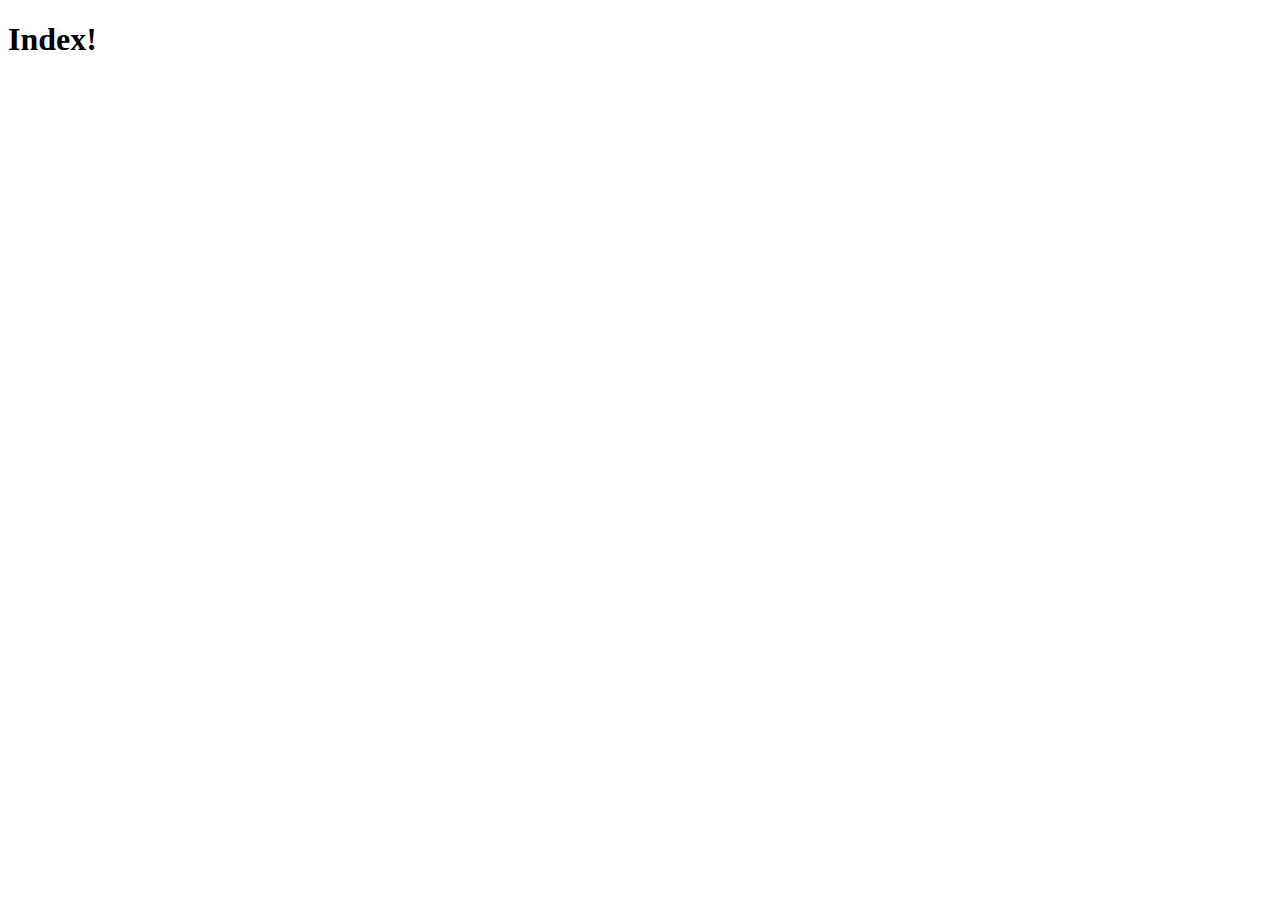
==== index.html @ 5941276c "first commit" ====
<!DOCTYPE html>
<html lang="en">
<head>
    <meta charset="UTF-8">
    <meta http-equiv="X-UA-Compatible" content="IE=edge">
    <meta name="viewport" content="width=device-width, initial-scale=1.0">
    <title>Index</title>
</head>
<body>
    <h1>Index!</h1>
</body>
</html>
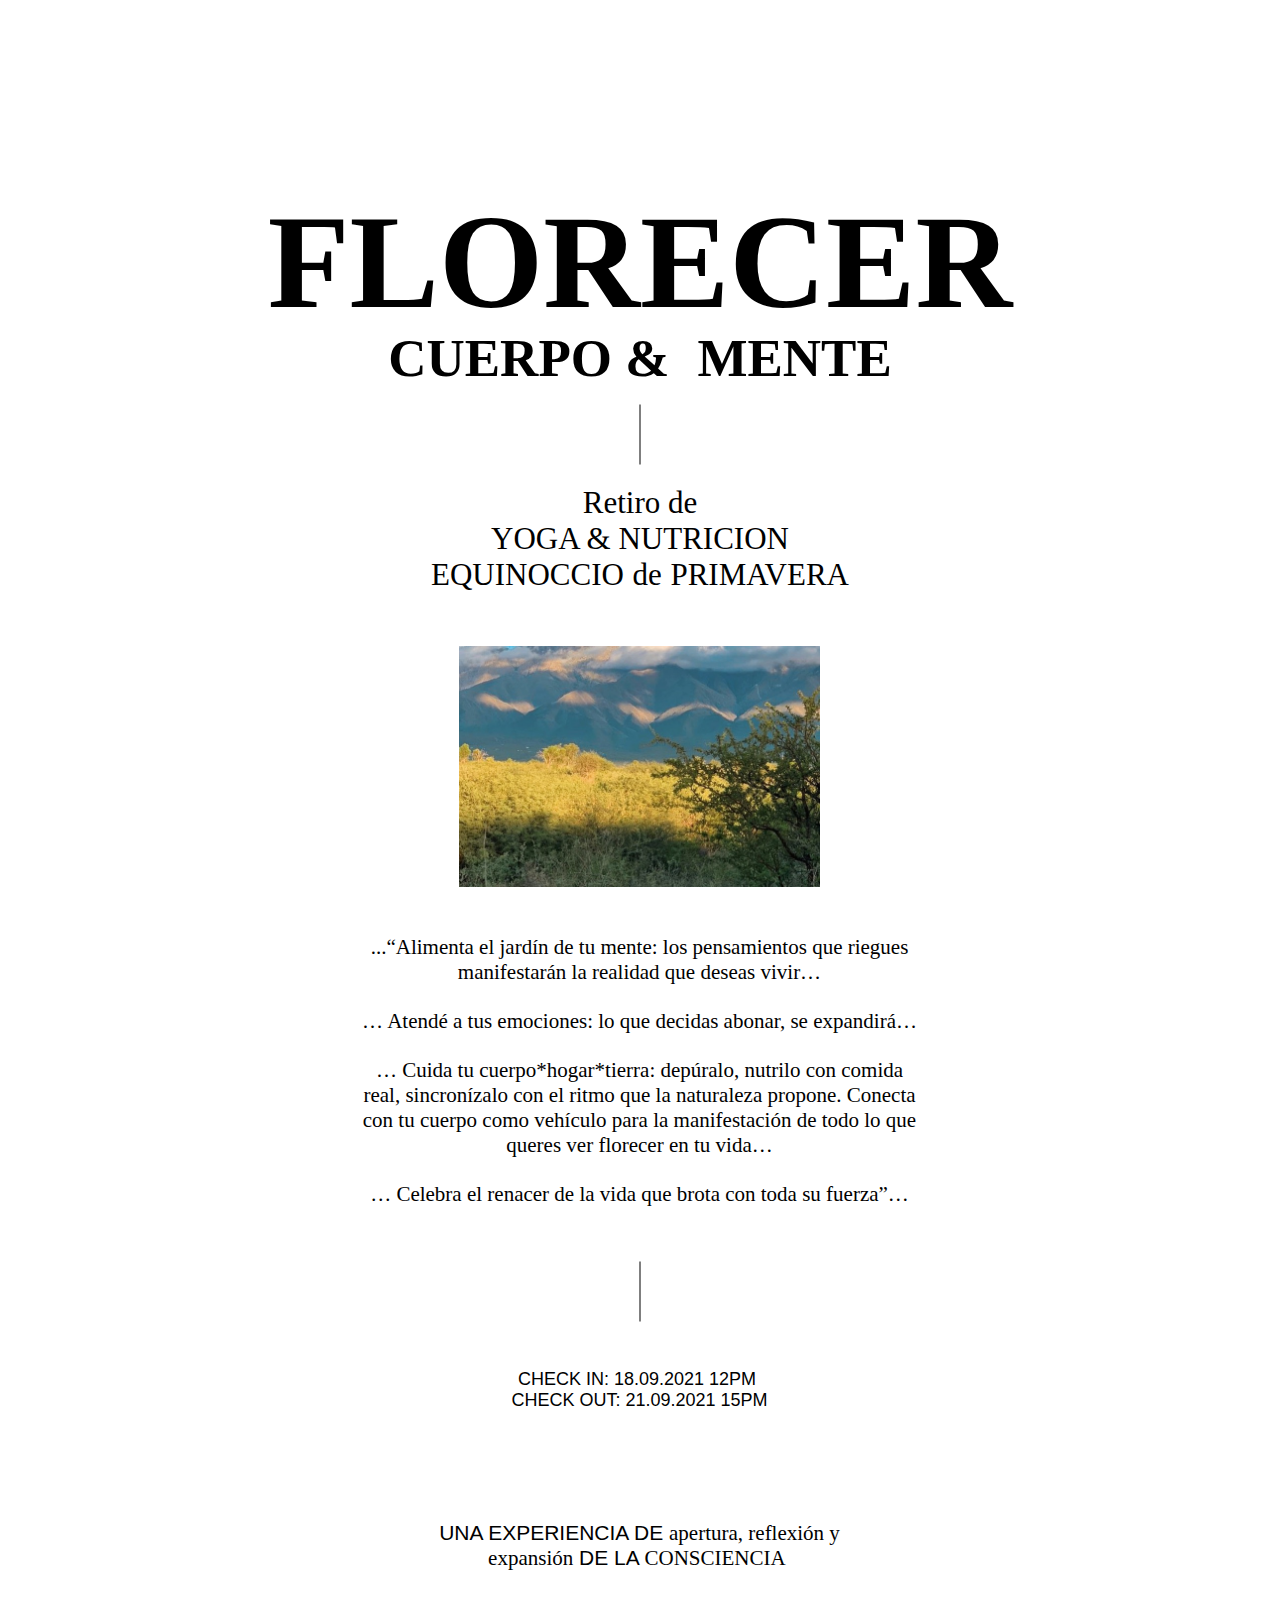
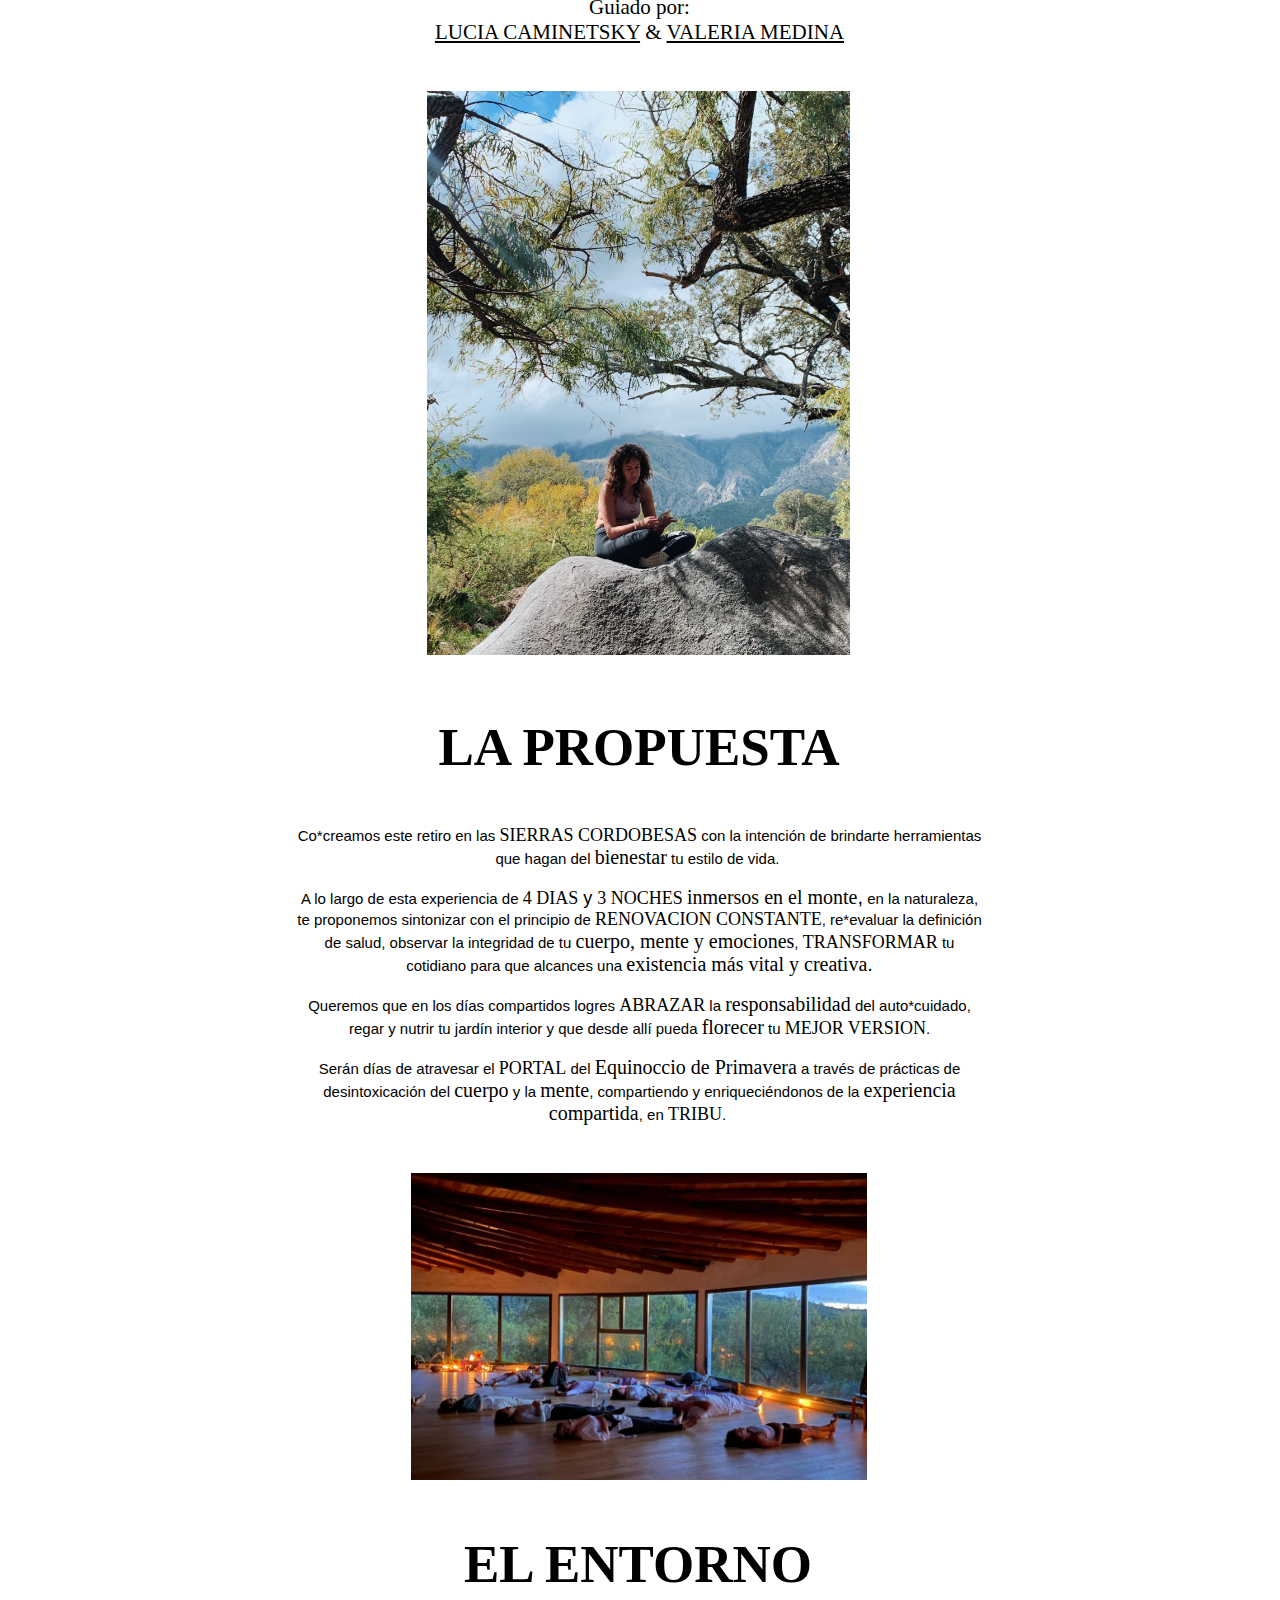
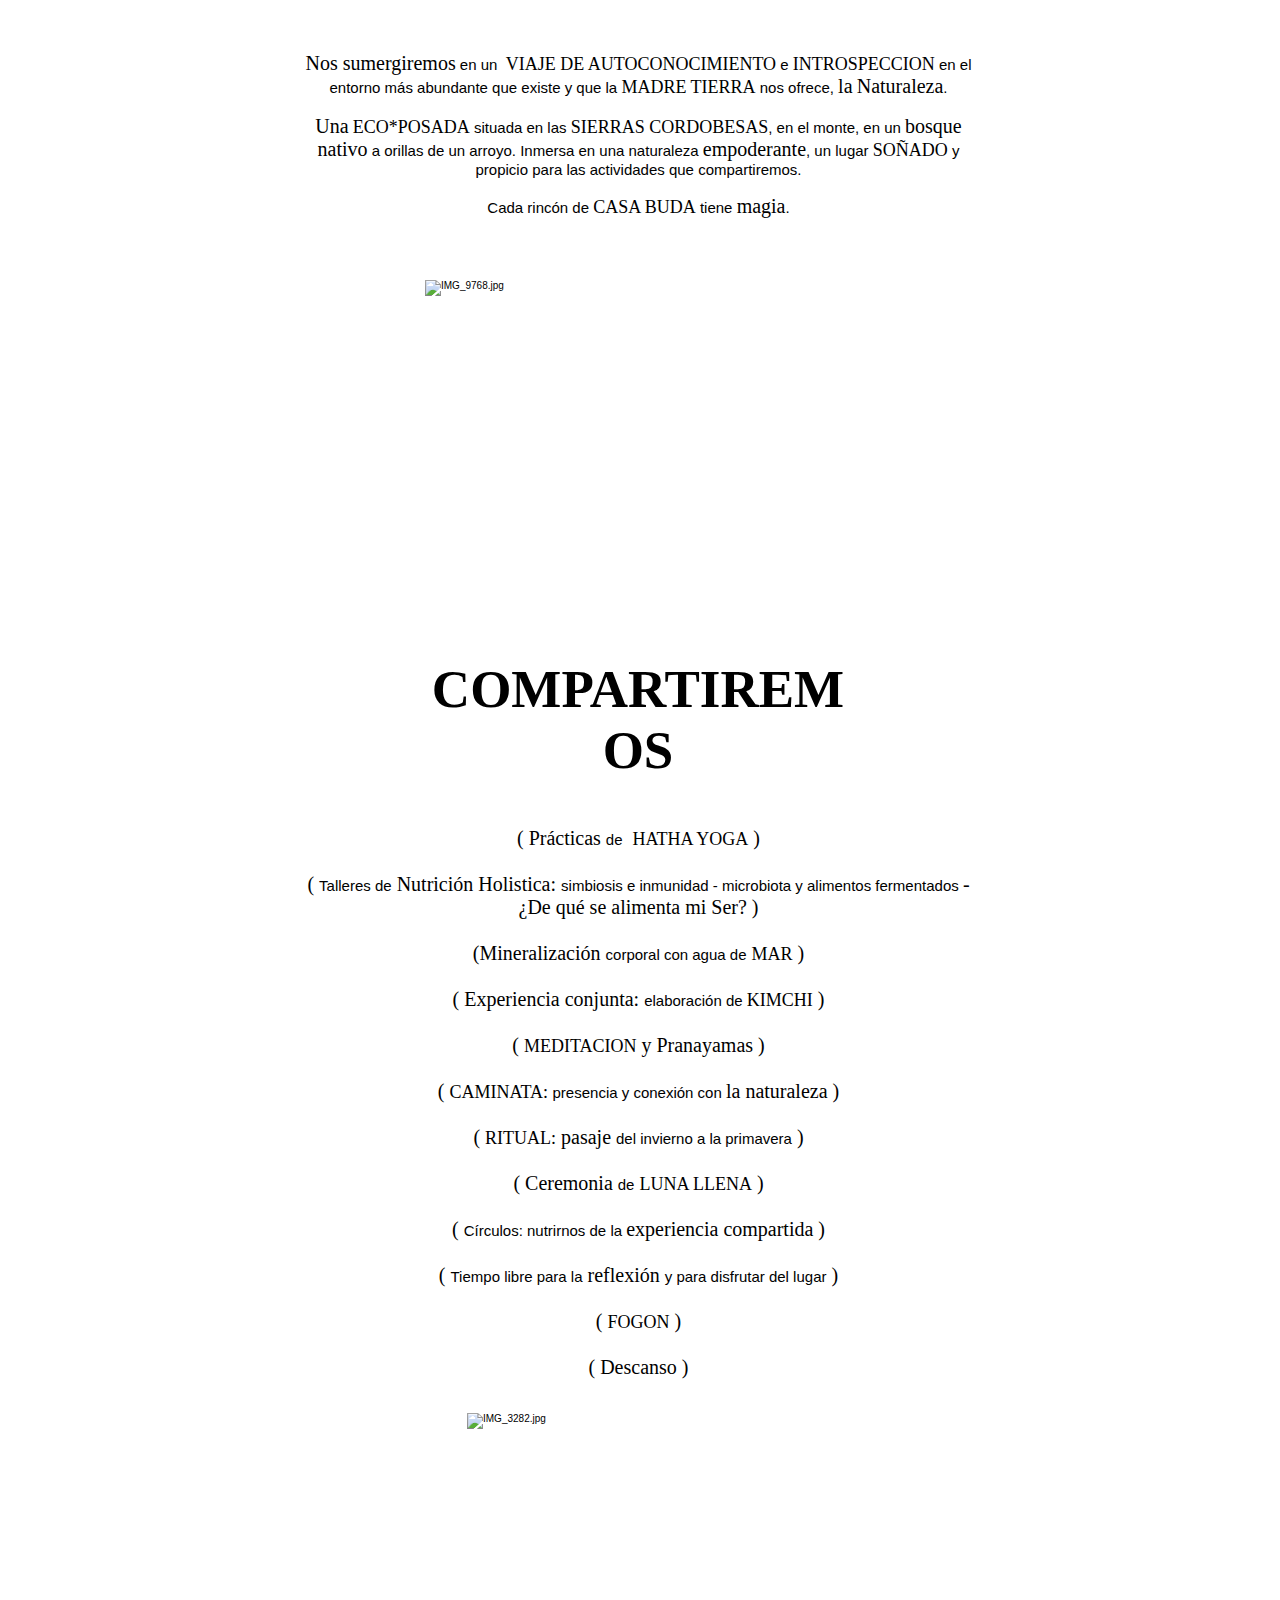
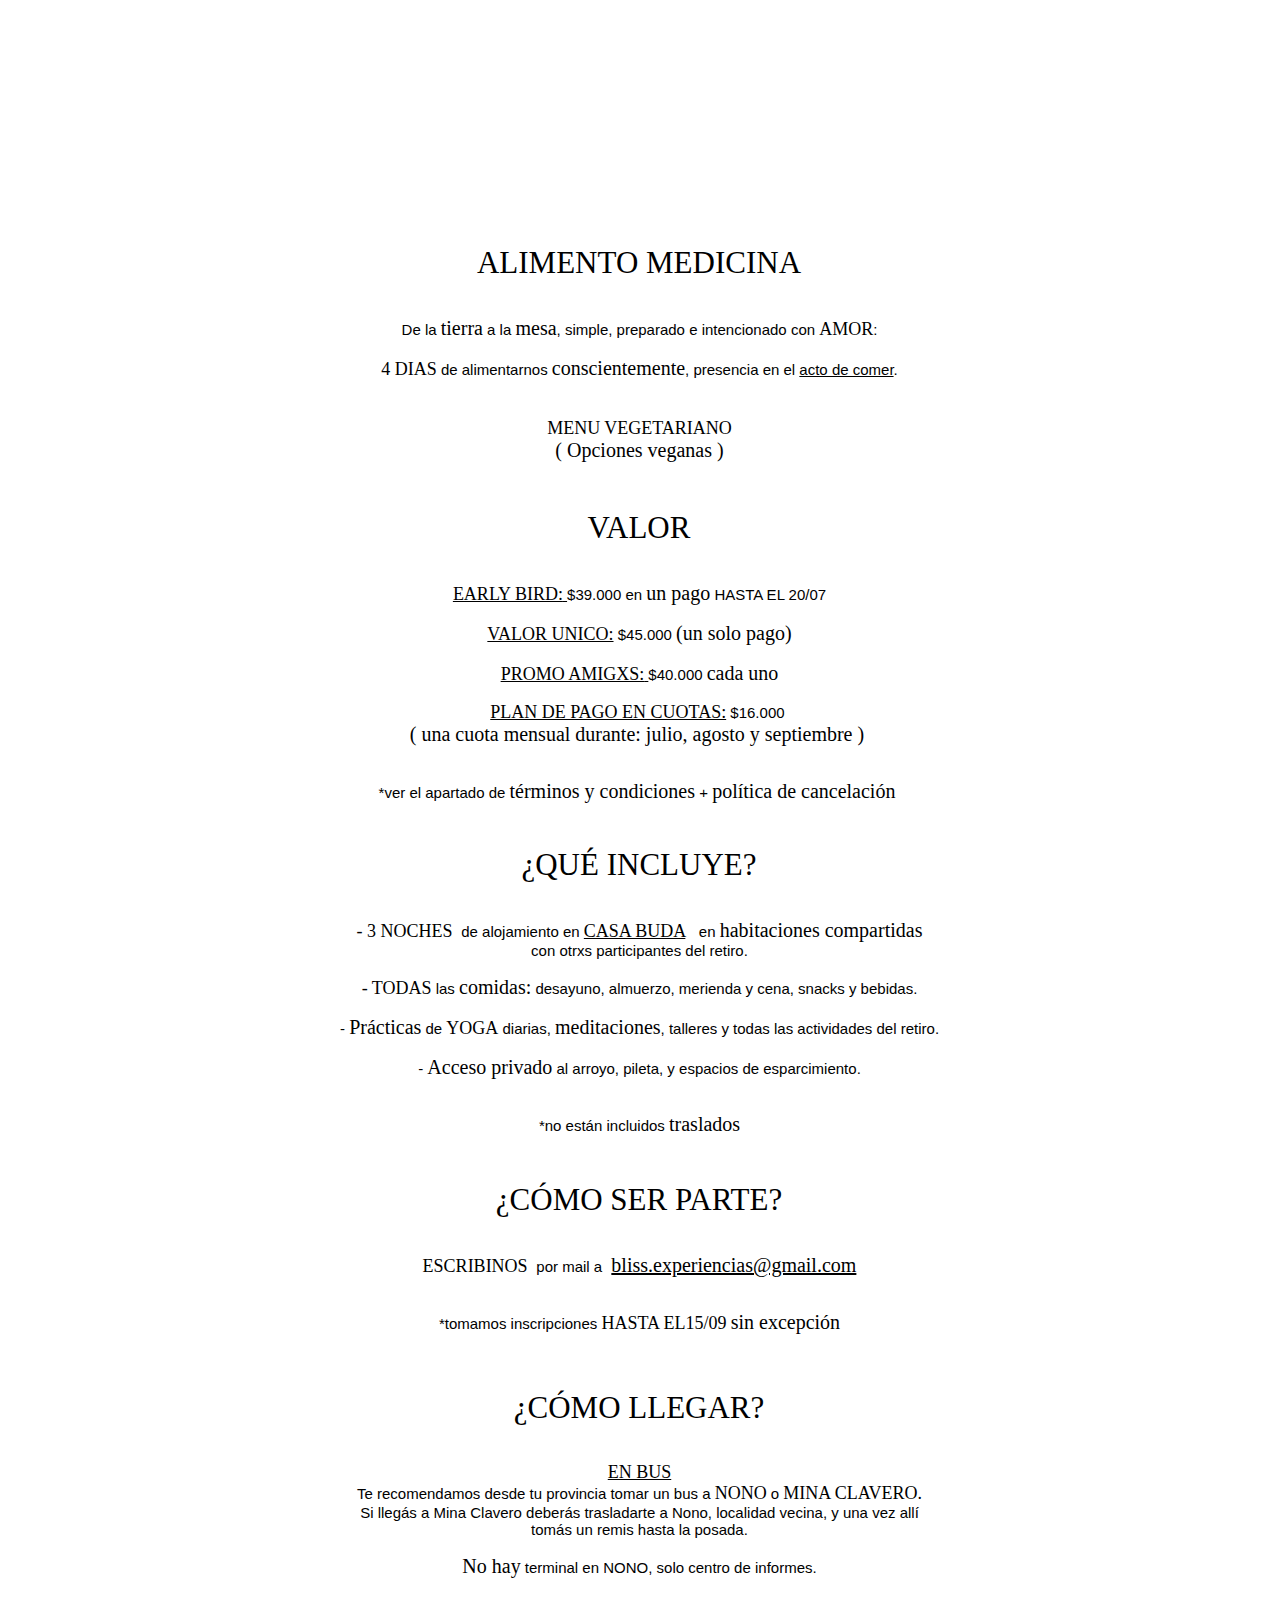
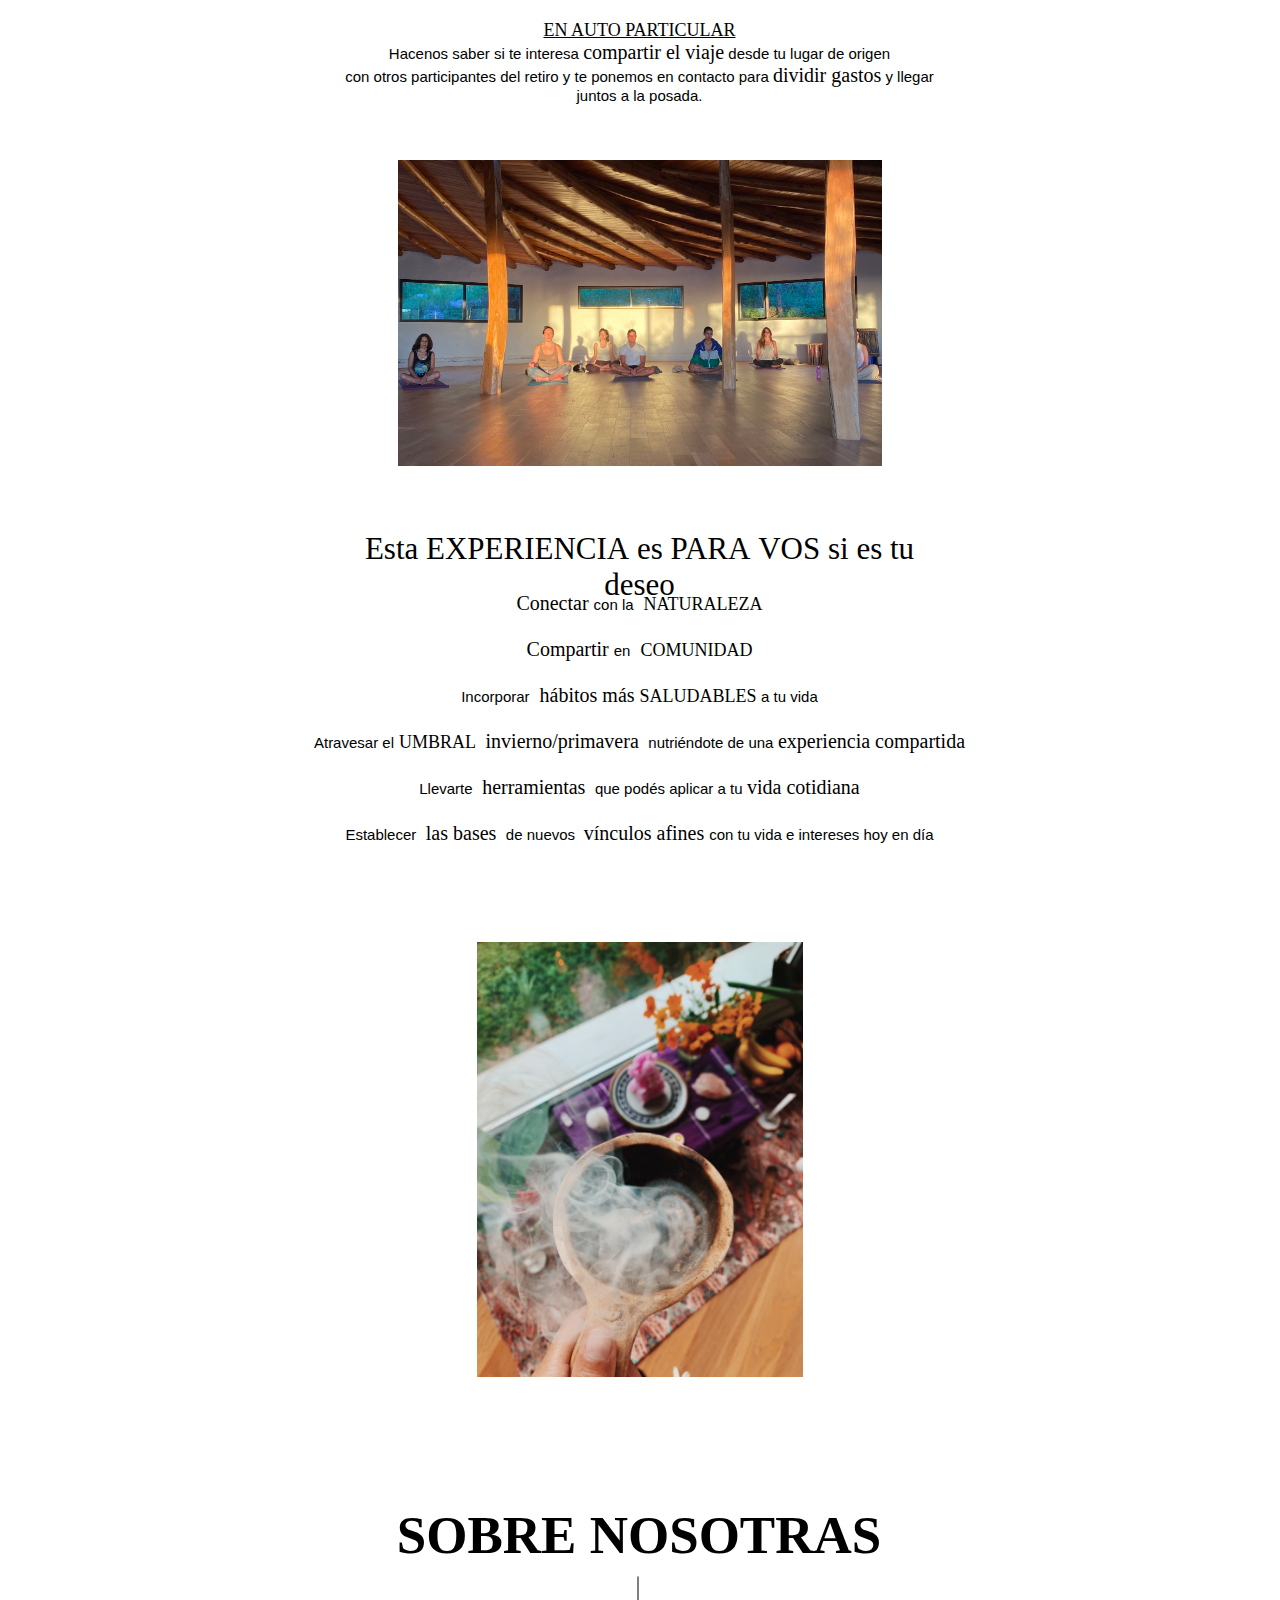
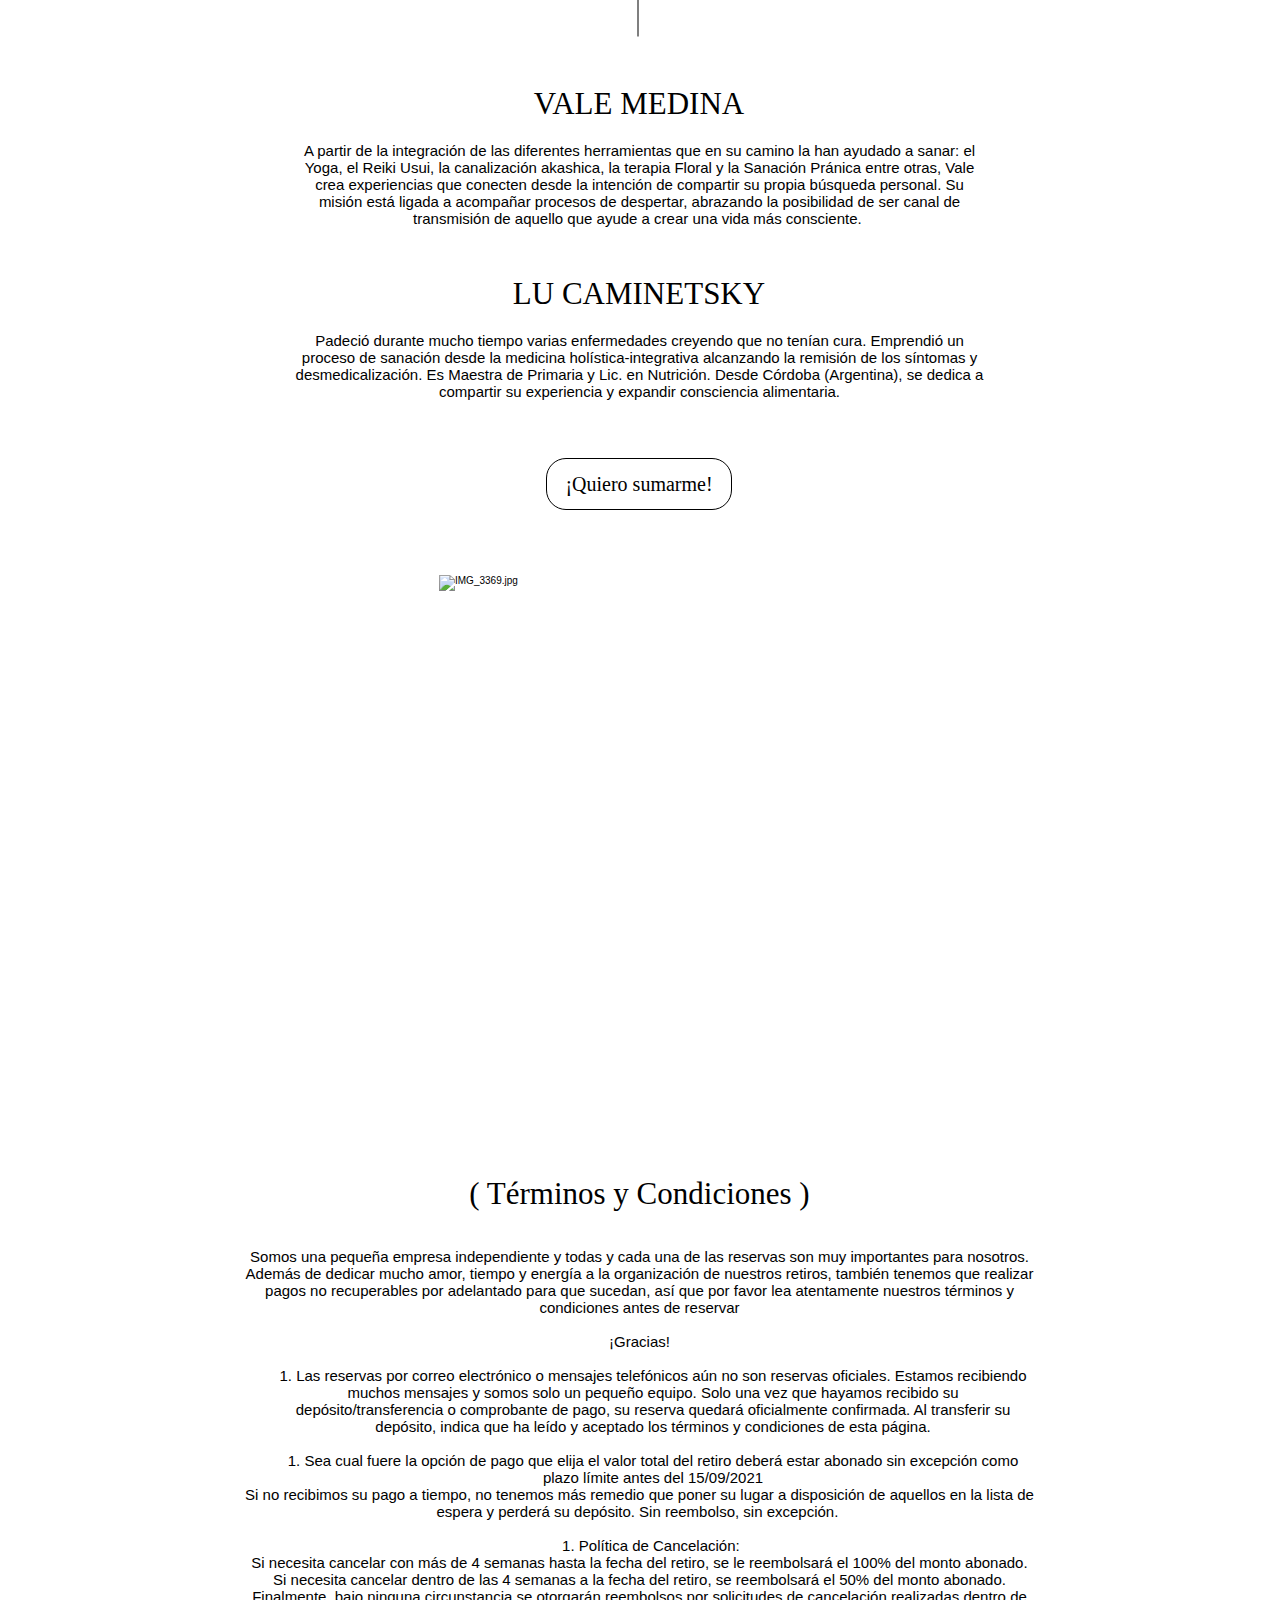
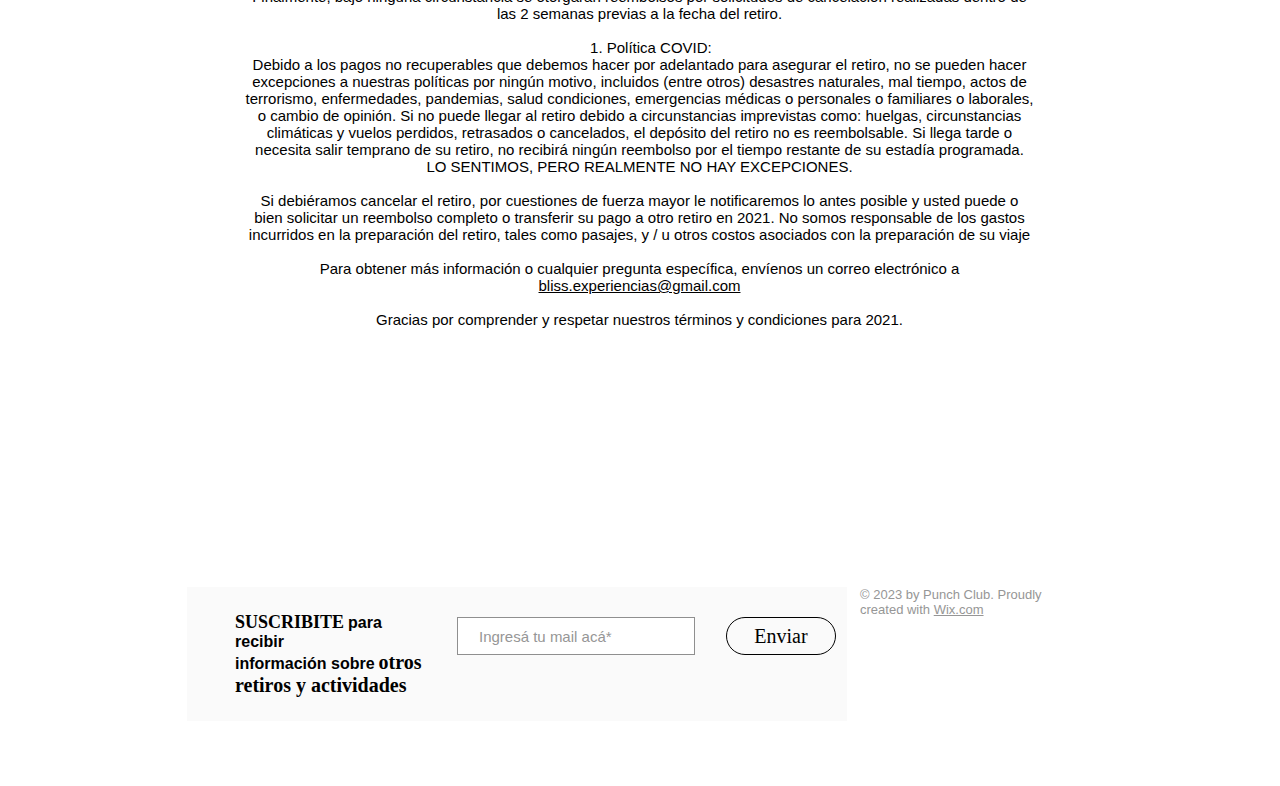
==== commit d1e7ba72: "Change index name" ====
--- a/index.html
+++ b/index.html
@@ -1,12 +1,8528 @@
 <!DOCTYPE html>
-<html lang="en">
+<html lang="es">
+
 <head>
-    <meta charset="UTF-8">
+
+    <meta charset='utf-8'>
+    <meta name="viewport" content="width=device-width, initial-scale=1" id="wixDesktopViewport" />
     <meta http-equiv="X-UA-Compatible" content="IE=edge">
-    <meta name="viewport" content="width=device-width, initial-scale=1.0">
-    <title>Index</title>
+    <meta name="generator" content="Wix.com Website Builder" />
+
+    <link rel="icon" sizes="192x192" href="https://www.wix.com/favicon.ico">
+    <link rel="shortcut icon" href="https://www.wix.com/favicon.ico" type="image/x-icon" />
+    <link rel="apple-touch-icon" href="https://www.wix.com/favicon.ico" type="image/x-icon" />
+    <!-- Safari Pinned Tab Icon -->
+    <!-- <link rel="mask-icon" href="https://www.wix.com/favicon.ico"> -->
+
+    <!-- Legacy Polyfills -->
+
+    <script src="https://static.parastorage.com/unpkg/core-js-bundle@3.2.1/minified.js" nomodule=""></script>
+    <script src="https://static.parastorage.com/unpkg/focus-within-polyfill@5.0.9/dist/focus-within-polyfill.js"
+        nomodule=""></script>
+    <script src="https://polyfill.io/v3/polyfill.min.js?features=fetch" nomodule=""></script>
+
+
+
+    <!-- Performance API Polyfills -->
+    <script>
+        (function () {
+            var noop = function noop() { };
+            if ("performance" in window === false) {
+                window.performance = {};
+            }
+            window.performance.mark = performance.mark || noop;
+            window.performance.measure = performance.measure || noop;
+            if ("now" in window.performance === false) {
+                var nowOffset = Date.now();
+                if (performance.timing && performance.timing.navigationStart) {
+                    nowOffset = performance.timing.navigationStart;
+                }
+                window.performance.now = function now() {
+                    return Date.now() - nowOffset;
+                };
+            }
+        })();
+    </script>
+
+    <!-- Globals Definitions -->
+    <script>
+        (function () {
+            var now = Date.now()
+            window.initialTimestamps = {
+                initialTimestamp: now,
+                initialRequestTimestamp: Math.round(performance.timeOrigin ? performance.timeOrigin : now - performance.now())
+            }
+
+            window.thunderboltTag = "libs-releases-GA-local"
+            window.thunderboltVersion = "1.10102.0"
+        })();
+    </script>
+
+
+    <!-- Old Browsers Deprecation -->
+    <script
+        data-url="https://static.parastorage.com/services/wix-thunderbolt/dist/webpack-runtime.7d3795a2.bundle.min.js">!function () { "use strict"; var e, a, n, t, r, o, i, s = {}, d = {}; function c(e) { var a = d[e]; if (void 0 !== a) return a.exports; var n = d[e] = { id: e, loaded: !1, exports: {} }; return s[e].call(n.exports, n, n.exports, c), n.loaded = !0, n.exports } c.m = s, e = [], c.O = function (a, n, t, r) { if (!n) { var o = 1 / 0; for (d = 0; d < e.length; d++) { n = e[d][0], t = e[d][1], r = e[d][2]; for (var i = !0, s = 0; s < n.length; s++)(!1 & r || o >= r) && Object.keys(c.O).every((function (e) { return c.O[e](n[s]) })) ? n.splice(s--, 1) : (i = !1, r < o && (o = r)); i && (e.splice(d--, 1), a = t()) } return a } r = r || 0; for (var d = e.length; d > 0 && e[d - 1][2] > r; d--)e[d] = e[d - 1]; e[d] = [n, t, r] }, c.n = function (e) { var a = e && e.__esModule ? function () { return e.default } : function () { return e }; return c.d(a, { a: a }), a }, n = Object.getPrototypeOf ? function (e) { return Object.getPrototypeOf(e) } : function (e) { return e.__proto__ }, c.t = function (e, t) { if (1 & t && (e = this(e)), 8 & t) return e; if ("object" == typeof e && e) { if (4 & t && e.__esModule) return e; if (16 & t && "function" == typeof e.then) return e } var r = Object.create(null); c.r(r); var o = {}; a = a || [null, n({}), n([]), n(n)]; for (var i = 2 & t && e; "object" == typeof i && !~a.indexOf(i); i = n(i))Object.getOwnPropertyNames(i).forEach((function (a) { o[a] = function () { return e[a] } })); return o.default = function () { return e }, c.d(r, o), r }, c.d = function (e, a) { for (var n in a) c.o(a, n) && !c.o(e, n) && Object.defineProperty(e, n, { enumerable: !0, get: a[n] }) }, c.f = {}, c.e = function (e) { return Promise.all(Object.keys(c.f).reduce((function (a, n) { return c.f[n](e, a), a }), [])) }, c.u = function (e) { return 4767 === e ? "bootstrap-features.bec8a0f6.bundle.min.js" : 2081 === e ? "render-indicator.inline.8a3b699a.bundle.min.js" : ({ 66: "protectedPages", 73: "santa-langs-ko", 117: "santa-langs-ru", 263: "widget", 356: "autoDisplayLightbox", 438: "santa-langs-hi", 506: "browserNotifications", 638: "groups-post-index", 679: "events-page-structured-data-index", 687: "triggersAndReactions", 763: "bookings-service-index", 788: "sosp", 819: "richTextBox", 872: "componentsqaapi", 879: "santa-langs-he", 964: "popups", 1140: "ghostRefComp", 1193: "addressInput", 1218: "wixDomSanitizer", 1220: "santa-langs-en", 1256: "pageTransitions", 1344: "Repeater_FluidColumns", 1386: "santa-langs-sl", 1398: "editorWixCodeSdk", 1407: "TPAModal", 1475: "tpaWidgetNativeDeadComp", 1477: "santa-langs-pt", 1711: "debug", 1954: "santa-langs-sv", 2015: "santa-langs-th", 2044: "tpaModuleProvider", 2084: "santa-langs-sk", 2144: "module-executor", 2192: "ooiTpaSharedConfig", 2220: "socialUrl", 2262: "TPAPopup", 2300: "multilingual", 2348: "chat", 2355: "widgetWixCodeSdk", 2395: "ContentReflowBanner", 2519: "santa-langs-de", 2553: "pageAnchors", 2646: "coBranding", 2700: "loginSocialBar", 2750: "headerContainer", 2896: "fileUploader", 2945: "bookings-form-index", 3015: "santa-langs-bg", 3048: "seoTpa", 3080: "santa-langs-no", 3133: "static-page-v2-schema-presets-index", 3184: "tinyMenu", 3198: "quickActionBar", 3272: "santa-langs-es", 3275: "santa-langs-tl", 3366: "passwordProtectedPage", 3392: "repeaters", 3408: "menuContainer", 3639: "businessManager", 3679: "cookiesManager", 3742: "blog-hashtags-index", 3749: "ooi", 3756: "static-page-index", 3843: "santa-langs-da", 3955: "TPAWorker", 3973: "Repeater_FixedColumns", 4102: "AppPart", 4152: "santa-langs-hu", 4157: "santa-langs-nl", 4222: "challenges-page-index", 4281: "qaApi", 4471: "activePopup", 4522: "siteMembers", 4698: "headerPlaceholderHeight", 4766: "animations-vendors", 4792: "safari-browser-notifications", 4813: "wixCustomElementComponent", 4919: "stores-product-schema-presets-index", 4932: "santa-langs-vi", 5060: "santa-platform-utils", 5170: "events-page-index", 5246: "TPAPreloaderOverlay", 5262: "wixapps", 5535: "contentReflow", 5553: "santa-langs-zh", 5573: "currentUrl", 5776: "tpaCommons", 5805: "hoverBox", 5810: "presence-lazy", 5836: "santa-langs-el", 5864: "santa-langs-tr", 5880: "scrollVar", 5921: "reporter-api", 6127: "containerSlider", 6173: "santa-langs-fi", 6209: "languageSelector", 6211: "custom-elements-polyfill", 6428: "santa-langs-ar", 6464: "SEO_DEFAULT", 6496: "santa-langs-ca", 6499: "blog-tags-index", 6506: "santa-langs-pl", 6537: "pro-gallery-item-index", 6736: "datePicker", 6743: "sliderGallery", 6790: "santa-langs-ja", 6805: "editorElementsDynamicTheme", 7047: "wix-code-sdk-providers", 7122: "seo-api-converters", 7290: "breadcrumbs-component-index", 7294: "intersection-observer-polyfill", 7296: "santa-langs-uk", 7361: "imageZoom", 7482: "url-mapper-utils", 7555: "loginButton", 7573: "page-features", 7597: "tpaWorkerFeature", 7607: "platformPubsub", 7675: "santa-langs-ms", 7678: "fcm-browser-notifications", 7698: "SiteStyles", 7718: "santa-langs-lt", 7738: "backgroundScrub", 7745: "platform", 7802: "restaurants-order-page-index", 7880: "stores-product-index", 7935: "santa-langs-cs", 7955: "tpa", 7971: "wix-resize-observer-polyfill", 8007: "customUrlMapper", 8094: "blog-post-index", 8138: "AppPart2", 8148: "santa-langs-id", 8179: "testApi", 8200: "seo-api", 8219: "groups-page-index", 8308: "santa-langs-ro", 8317: "events-page-calculated-index", 8389: "TPAUnavailableMessageOverlay", 8391: "dynamicPages", 8392: "blog-archive-index", 8450: "screenIn", 8559: "forum-category-index", 8681: "environmentWixCodeSdk", 8693: "search-page-index", 8794: "searchBox", 8834: "santa-langs-fr", 8945: "renderIndicator", 9040: "static-page-v2-index", 9110: "forum-post-index", 9210: "breadcrumbs", 9227: "welcomeScreen", 9279: "FontRulersContainer", 9292: "mobileActionsMenu", 9385: "codeEmbed", 9487: "bookings-calendar-index", 9540: "blog-category-index", 9836: "santa-langs-it", 9941: "TPABaseComponent" }[e] || e) + "." + { 66: "9a93f372", 73: "025eb865", 117: "8813c6db", 263: "2499a9fd", 356: "16e475c3", 438: "3adb1fac", 506: "ebe2cfa6", 638: "009040af", 679: "e0daaa73", 687: "820957f5", 763: "dce6e08e", 788: "709c6b6b", 819: "7d293a95", 872: "0d95f415", 879: "895fe0af", 964: "5098a5a3", 1140: "63ade940", 1193: "b9481254", 1218: "57a58b25", 1220: "e2e9b5d9", 1256: "ff2e0243", 1344: "90327f48", 1386: "4c70e25b", 1398: "111c752a", 1407: "dd01683d", 1475: "87f15e08", 1477: "0e35e2f1", 1602: "95e8b027", 1711: "a81c55de", 1954: "7d4ee3e9", 1969: "a30cae8a", 2015: "ee2b709d", 2044: "932c0397", 2084: "782c74ca", 2144: "089dd910", 2192: "9087e72f", 2220: "48ca4d0c", 2262: "340122e6", 2300: "7c54dd68", 2348: "8abb7187", 2355: "bba33a22", 2395: "b65d4571", 2519: "b99af1d3", 2553: "fd1f203f", 2646: "2344a01d", 2700: "f0038327", 2750: "5695c75c", 2896: "8ba1989b", 2945: "56af2ccf", 3015: "6575fd53", 3048: "7a8c8755", 3080: "66aa79ef", 3133: "9d0025bb", 3184: "c0f87171", 3198: "ffb26fff", 3272: "22ba9a23", 3275: "7305736d", 3366: "a737eff5", 3392: "e9fb11e5", 3408: "e49ae7d8", 3639: "3ea5197c", 3679: "6723c46e", 3742: "315bd1ea", 3749: "10ae0805", 3756: "d411be6a", 3843: "01387f4f", 3955: "c1ef46ed", 3973: "04351e29", 4102: "57e398e5", 4152: "103a30d8", 4157: "6134eb6e", 4222: "01f54711", 4281: "46138162", 4471: "ce7a5657", 4522: "b736f610", 4698: "df1b5a63", 4766: "dab4fc5c", 4792: "13c3ff49", 4813: "39902bc6", 4919: "e7857637", 4932: "f2f8fcb8", 5060: "2b87e538", 5170: "3643aebf", 5246: "77600aa5", 5262: "8481917f", 5535: "3f89cfd8", 5553: "e5f4498c", 5573: "2ec4d613", 5776: "59a23c41", 5805: "4fc48d6a", 5810: "a56d9c04", 5836: "a97d8b15", 5864: "4704d2b2", 5880: "6d40d651", 5921: "5199e01f", 6127: "17d4da04", 6173: "b5353318", 6209: "f8862827", 6211: "b7b34e46", 6307: "2896f830", 6428: "2a7d9f59", 6464: "3ebad75a", 6496: "c41b9b7d", 6499: "8894f2b8", 6506: "f422b7f6", 6537: "be1d91d4", 6736: "88274f29", 6743: "dcf98111", 6790: "9c6feb0e", 6805: "b084f93b", 7047: "ddef6b64", 7122: "7b641001", 7290: "fa6190ab", 7294: "ec3fb8a2", 7296: "1e8f09f9", 7361: "17ddf2e3", 7482: "0a135e8d", 7555: "4393b5eb", 7573: "a52bf680", 7597: "77e3336c", 7607: "e7ced280", 7675: "f349ebe3", 7678: "f4157786", 7698: "dbb2f29c", 7718: "4b841722", 7738: "79cc5cde", 7745: "d5df45bf", 7802: "44eba34f", 7880: "321a3c74", 7935: "1527f7f0", 7955: "2f65b6ca", 7971: "56f8c1c1", 8007: "10ffdbc8", 8094: "7f7718b8", 8138: "c39bf5dc", 8148: "21eeb277", 8179: "409aab02", 8200: "65e144e1", 8219: "643fc9eb", 8308: "e81d2bf7", 8317: "617737a8", 8389: "d2009b2a", 8391: "387b205e", 8392: "0eeb2e85", 8450: "35cdb756", 8559: "45f7baf7", 8681: "e050a1e8", 8693: "1171c0ae", 8794: "360a016e", 8834: "ad9f7def", 8945: "11d9e2b1", 9040: "55dbe972", 9110: "7398b572", 9210: "ace8b0e9", 9227: "72e61a44", 9279: "e6e6359e", 9292: "6399f382", 9385: "d53a03f1", 9487: "b907f5bd", 9540: "b4a99b50", 9836: "216bac3e", 9941: "10721c15" }[e] + ".chunk.min.js" }, c.miniCssF = function (e) { return 179 === e ? "main.46f3937f.min.css" : 2081 === e ? "render-indicator.inline.110b367c.min.css" : { 1344: "Repeater_FluidColumns", 1407: "TPAModal", 1475: "tpaWidgetNativeDeadComp", 2262: "TPAPopup", 2395: "ContentReflowBanner", 3749: "ooi", 3973: "Repeater_FixedColumns", 4102: "AppPart", 5246: "TPAPreloaderOverlay", 8138: "AppPart2", 8389: "TPAUnavailableMessageOverlay", 9279: "FontRulersContainer", 9941: "TPABaseComponent" }[e] + "." + { 1344: "6a3d85df", 1407: "aa0fdb42", 1475: "ff659636", 2262: "680b0cf2", 2395: "f7ab19eb", 3749: "abdee6a1", 3973: "7652ad2e", 4102: "2026c7c9", 5246: "62c76388", 8138: "9da20422", 8389: "52d6fb93", 9279: "32ec7a2f", 9941: "fdd66901" }[e] + ".chunk.min.css" }, c.g = function () { if ("object" == typeof globalThis) return globalThis; try { return this || new Function("return this")() } catch (e) { if ("object" == typeof window) return window } }(), c.o = function (e, a) { return Object.prototype.hasOwnProperty.call(e, a) }, t = {}, r = "_wix_thunderbolt_app:", c.l = function (e, a, n, o) { if (t[e]) t[e].push(a); else { var i, s; if (void 0 !== n) for (var d = document.getElementsByTagName("script"), l = 0; l < d.length; l++) { var f = d[l]; if (f.getAttribute("src") == e || f.getAttribute("data-webpack") == r + n) { i = f; break } } i || (s = !0, (i = document.createElement("script")).charset = "utf-8", i.timeout = 120, c.nc && i.setAttribute("nonce", c.nc), i.setAttribute("data-webpack", r + n), i.src = e, 0 !== i.src.indexOf(window.location.origin + "/") && (i.crossOrigin = "anonymous")), t[e] = [a]; var u = function (a, n) { i.onerror = i.onload = null, clearTimeout(b); var r = t[e]; if (delete t[e], i.parentNode && i.parentNode.removeChild(i), r && r.forEach((function (e) { return e(n) })), a) return a(n) }, b = setTimeout(u.bind(null, void 0, { type: "timeout", target: i }), 12e4); i.onerror = u.bind(null, i.onerror), i.onload = u.bind(null, i.onload), s && document.head.appendChild(i) } }, c.r = function (e) { "undefined" != typeof Symbol && Symbol.toStringTag && Object.defineProperty(e, Symbol.toStringTag, { value: "Module" }), Object.defineProperty(e, "__esModule", { value: !0 }) }, c.nmd = function (e) { return e.paths = [], e.children || (e.children = []), e }, c.p = "https://static.parastorage.com/services/wix-thunderbolt/dist/", o = function (e) { return new Promise((function (a, n) { var t = c.miniCssF(e), r = c.p + t; if (function (e, a) { for (var n = document.getElementsByTagName("link"), t = 0; t < n.length; t++) { var r = (i = n[t]).getAttribute("data-href") || i.getAttribute("href"); if ("stylesheet" === i.rel && (r === e || r === a)) return i } var o = document.getElementsByTagName("style"); for (t = 0; t < o.length; t++) { var i; if ((r = (i = o[t]).getAttribute("data-href")) === e || r === a) return i } }(t, r)) return a(); !function (e, a, n, t) { var r = document.createElement("link"); r.rel = "stylesheet", r.type = "text/css", r.onerror = r.onload = function (o) { if (r.onerror = r.onload = null, "load" === o.type) n(); else { var i = o && ("load" === o.type ? "missing" : o.type), s = o && o.target && o.target.href || a, d = new Error("Loading CSS chunk " + e + " failed.\n(" + s + ")"); d.code = "CSS_CHUNK_LOAD_FAILED", d.type = i, d.request = s, r.parentNode.removeChild(r), t(d) } }, r.href = a, 0 !== r.href.indexOf(window.location.origin + "/") && (r.crossOrigin = "anonymous"), document.head.appendChild(r) }(e, r, a, n) })) }, i = { 6658: 0 }, c.f.miniCss = function (e, a) { i[e] ? a.push(i[e]) : 0 !== i[e] && { 1344: 1, 1407: 1, 1475: 1, 2081: 1, 2262: 1, 2395: 1, 3749: 1, 3973: 1, 4102: 1, 5246: 1, 8138: 1, 8389: 1, 9279: 1, 9941: 1 }[e] && a.push(i[e] = o(e).then((function () { i[e] = 0 }), (function (a) { throw delete i[e], a }))) }, function () { var e = { 6658: 0 }; c.f.j = function (a, n) { var t = c.o(e, a) ? e[a] : void 0; if (0 !== t) if (t) n.push(t[2]); else if (6658 != a) { var r = new Promise((function (n, r) { t = e[a] = [n, r] })); n.push(t[2] = r); var o = c.p + c.u(a), i = new Error; c.l(o, (function (n) { if (c.o(e, a) && (0 !== (t = e[a]) && (e[a] = void 0), t)) { var r = n && ("load" === n.type ? "missing" : n.type), o = n && n.target && n.target.src; i.message = "Loading chunk " + a + " failed.\n(" + r + ": " + o + ")", i.name = "ChunkLoadError", i.type = r, i.request = o, t[1](i) } }), "chunk-" + a, a) } else e[a] = 0 }, c.O.j = function (a) { return 0 === e[a] }; var a = function (a, n) { var t, r, o = n[0], i = n[1], s = n[2], d = 0; for (t in i) c.o(i, t) && (c.m[t] = i[t]); if (s) var l = s(c); for (a && a(n); d < o.length; d++)r = o[d], c.o(e, r) && e[r] && e[r][0](), e[o[d]] = 0; return c.O(l) }, n = self.webpackJsonp__wix_thunderbolt_app = self.webpackJsonp__wix_thunderbolt_app || []; n.forEach(a.bind(null, 0)), n.push = a.bind(null, n.push.bind(n)) }() }();
+//# sourceMappingURL=https://static.parastorage.com/services/wix-thunderbolt/dist/webpack-runtime.7d3795a2.bundle.min.js.map</script>
+    <script
+        data-url="https://static.parastorage.com/services/wix-thunderbolt/dist/browser-deprecation.inline.d8b320ba.bundle.min.js">(self.webpackJsonp__wix_thunderbolt_app = self.webpackJsonp__wix_thunderbolt_app || []).push([[785], { 70073: function (e, t, n) { "use strict"; n(1901) }, 1901: function (e, t, n) { "use strict"; var o, i, r, a; Object.defineProperty(t, "__esModule", { value: !0 }); var s, c, d = n(48337), u = window, l = (null === (r = null === (i = null === (o = u.navigator) || void 0 === o ? void 0 : o.userAgent) || void 0 === i ? void 0 : i.toLowerCase) || void 0 === r ? void 0 : r.call(i)) || "", p = !!(null === (a = u.document) || void 0 === a ? void 0 : a.documentMode), m = !(!l.match(/msie\s([\d.]+)/) && !l.match(/trident\/[\d](?=[^\?]+).*rv:([0-9.].)/)), v = p || m, x = !(function () { var e, t, n = document.createElement("style"); n.innerHTML = ":root { --tmp-var: bold; }", document.head.appendChild(n); var o = !!(u.CSS && u.CSS.supports && u.CSS.supports("font-weight", "var(--tmp-var)")); return null === (t = null === (e = n.parentNode) || void 0 === e ? void 0 : e.removeChild) || void 0 === t || t.call(e, n), o }() && "string" == typeof document.createElement("div").style.grid && function () { try { new Function("let x = 1"), new Function("const x = `1`"), new Function("class X {}"), new Function("const x = (a = 0, ...b) => a"), new Function("const x = {...Object}"), new Function("const y = 1; const x = {y}"), new Function("const x = (function*() { yield 1; })().next().value === 1"), new Function("const x = async () => await new Promise(res => res(true))"), new Function("const objWithTrailingComma = {a: 1, b: 2,}"), new Function("const arrWithTrailingComma = [1,2,3,]"), Object.entries({}), Object.values({}), "x".padStart(3, "A").padEnd(5, "B"), Object.getOwnPropertyDescriptor({ a: 1, b: 2 }, "a"), Object.fromEntries([["a", 1]]) } catch (e) { return !1 } return !0 }()); function b() { var e, t, n; (e = document.getElementById("SITE_CONTAINER")) && (e.innerHTML = ""), t = document.createElement("iframe"), n = function () { var e, t = (null === (e = u.viewerModel) || void 0 === e ? void 0 : e.language.userLanguage) || "en"; return "https://static.parastorage.com/services/wix-thunderbolt/dist/deprecation-".concat({ pt: 1, fr: 1, es: 1, de: 1, ja: 1 }[t] ? t : "en", ".").concat("v5", ".html") }(), t.setAttribute("src", n), t.setAttribute("style", "position: fixed; top: 0; left: 0; width: 100%; height: 100%"), t.onload = function () { document.body.style.visibility = "visible" }, document.body.appendChild(t), (0, d.reportPhaseStarted)("browser_not_supported") } (v || x) && (u.__browser_deprecation__ = !0, s = document.head || document.getElementsByTagName("head")[0], (c = document.createElement("style")).setAttribute("type", "text/css"), c.appendChild(document.createTextNode("body { visibility: hidden; }")), s.appendChild(c), u.Sentry = { mute: !0 }, "complete" === document.readyState ? b() : document.addEventListener("readystatechange", (function () { "complete" === document.readyState && b() }))) }, 48337: function (e, t) { "use strict"; Object.defineProperty(t, "__esModule", { value: !0 }), t.reportPhaseStarted = void 0; var n = window; function o(e, t) { void 0 === t && (t = ""); var o = n.fedops.data, i = o.site, r = o.rollout, a = o.fleetConfig, s = o.requestUrl, c = o.frogOnUserDomain; if (!s.includes("suppressbi=true")) { var d = i.isResponsive ? "thunderbolt-responsive" : "thunderbolt", u = r.isDACRollout ? 1 : 0, l = r.siteAssetsVersionsRollout ? 1 : 0, p = 0 === a.code || 1 === a.code ? a.code : null, m = document.visibilityState, v = { WixSite: 1, UGC: 2, Template: 3 }[i.siteType] || 0, x = (c ? i.externalBaseUrl.replace(/^https?:\/\//, "") + "/_frog" : "//frog.wix.com") + "/bolt-performance?src=72&evid=" + e + "&appName=" + d + "&is_rollout=" + p + "&is_sav_rollout=" + l + "&is_dac_rollout=" + u + "&dc=" + i.dc + "&msid=" + i.metaSiteId + "&session_id=" + i.sessionId + "&vsi=" + "xxxxxxxx-xxxx-4xxx-yxxx-xxxxxxxxxxxx".replace(/[xy]/g, (function (e) { var t = 16 * Math.random() | 0; return ("x" === e ? t : 3 & t | 8).toString(16) })) + "&pv=" + m + "&v=" + n.thunderboltVersion + "&url=" + s + "&st=" + v + t; (new Image).src = x } } t.reportPhaseStarted = function (e) { var t = Date.now() - n.initialTimestamps.initialTimestamp, i = Date.now() - t; o(28, "&name=".concat(e, "&duration=").concat(i)) } } }, function (e) { "use strict"; var t; t = 70073, e(e.s = t) }]);
+//# sourceMappingURL=https://static.parastorage.com/services/wix-thunderbolt/dist/browser-deprecation.inline.d8b320ba.bundle.min.js.map</script>
+
+
+    <!-- registry runtime -->
+    <script>
+        window.componentsRegistry = {};
+        window.componentsRegistry.runtimeReady = new Promise((resolve) => { window.componentsRegistry.manifestsLoadedResolve = resolve });
+    </script>
+
+
+    <!-- Sentry -->
+
+    <script
+        id="sentry">(function (c, t, u, n, p, l, y, z, v) {
+                if (c[l] && c[l].mute) { return; } function e(b) { if (!w) { w = !0; var d = t.getElementsByTagName(u)[0], a = t.createElement(u); a.src = z; a.crossorigin = "anonymous"; a.addEventListener("load", function () { try { c[n] = q; c[p] = r; var a = c[l], d = a.init; a.init = function (a) { for (var b in a) Object.prototype.hasOwnProperty.call(a, b) && (v[b] = a[b]); d(v) }; B(b, a) } catch (A) { console.error(A) } }); d.parentNode.insertBefore(a, d) } } function B(b, d) {
+                    try {
+                        for (var a = 0; a < b.length; a++)if ("function" === typeof b[a]) b[a](); var f = m.data, g = !1, h = !1; for (a = 0; a < f.length; a++)if (f[a].f) {
+                            h =
+                                !0; var e = f[a]; !1 === g && "init" !== e.f && d.init(); g = !0; d[e.f].apply(d, e.a)
+                        } !1 === h && d.init(); var k = c[n], l = c[p]; for (a = 0; a < f.length; a++)f[a].e && k ? k.apply(c, f[a].e) : f[a].p && l && l.apply(c, [f[a].p])
+                    } catch (C) { console.error(C) }
+                } for (var g = !0, x = !1, k = 0; k < document.scripts.length; k++)if (-1 < document.scripts[k].src.indexOf(y)) { g = "no" !== document.scripts[k].getAttribute("data-lazy"); break } var w = !1, h = [], m = function (b) { (b.e || b.p || b.f && -1 < b.f.indexOf("capture") || b.f && -1 < b.f.indexOf("showReportDialog")) && g && e(h); m.data.push(b) };
+                m.data = []; c[l] = { onLoad: function (b) { h.push(b); g && !x || e(h) }, forceLoad: function () { x = !0; g && setTimeout(function () { e(h) }) } }; "init addBreadcrumb captureMessage captureException captureEvent configureScope withScope showReportDialog".split(" ").forEach(function (b) { c[l][b] = function () { m({ f: b, a: arguments }) } }); var q = c[n]; c[n] = function (b, d, a, f, e) { m({ e: [].slice.call(arguments) }); q && q.apply(c, arguments) }; var r = c[p]; c[p] = function (b) { m({ p: b.reason }); r && r.apply(c, arguments) }; g || setTimeout(function () { e(h) })
+            })(window, document,
+                "script", "onerror", "onunhandledrejection", "Sentry", "605a7baede844d278b89dc95ae0a9123", "https://browser.sentry-cdn.com/6.18.2/bundle.min.js", { "dsn": "https://605a7baede844d278b89dc95ae0a9123@sentry-next.wixpress.com/68" });</script>
+
+
+
+
+    <!-- sendFedopsLoadStarted.inline -->
+    <script type="application/json"
+        id="wix-fedops">{"data":{"site":{"metaSiteId":"4995a2a0-2de4-4d0e-9208-8da6a329a62f","userId":"8c1c664e-8e33-4aa1-bb7c-8cc1ed338cff","siteId":"5fb11a2b-b83a-4302-89e6-1fd01fb234c2","externalBaseUrl":"https:\/\/hello40215.wixsite.com\/florecercuerpoymente","siteRevision":51,"siteType":"UGC","dc":"uw2-pub-1","isResponsive":false,"sessionId":"5ed499a4-ff7d-4ab6-9573-e04d80ef6a27"},"rollout":{"siteAssetsVersionsRollout":false,"isDACRollout":0,"isTBRollout":false},"fleetConfig":{"fleetName":"thunderbolt-renderer-light","type":"GA","code":0},"requestUrl":"https:\/\/hello40215.wixsite.com\/florecercuerpoymente","isInSEO":false}}</script>
+    <script>window.fedops = JSON.parse(document.getElementById('wix-fedops').textContent)</script>
+    <script
+        data-url="https://static.parastorage.com/services/wix-thunderbolt/dist/bi-common.inline.491e5074.bundle.min.js">(self.webpackJsonp__wix_thunderbolt_app = self.webpackJsonp__wix_thunderbolt_app || []).push([[142], { 87931: function (e, i, n) { "use strict"; n.d(i, { e: function () { return v } }); var t = n(81570), s = n(74751); const o = null; function r([e, i]) { return i !== o && `${e}=${i}` } function a() { const e = document.cookie.match(/_wixCIDX=([^;]*)/); return e && e[1] } function c(e) { if (!e) return o; const i = new URL(decodeURIComponent(e)); return i.search = "?", encodeURIComponent(i.href) } var d = function (e, { eventType: i, ts: n, tts: t, extra: s = "" }, d, u) { var l; const p = function (e) { const i = e.split("&").reduce(((e, i) => { const [n, t] = i.split("="); return Object.assign(Object.assign({}, e), { [n]: t }) }), {}); return (e, n) => void 0 !== i[e] ? i[e] : n }(s), m = (w = d, e => void 0 === w[e] ? o : w[e]); var w; let v = !0; const f = null === window || void 0 === window ? void 0 : window.consentPolicyManager; if (f) { const e = f.getCurrentConsentPolicy(); if (e) { const { policy: i } = e; v = !(i.functional && i.analytics) } } const g = m("requestUrl"), h = { src: "29", evid: "3", viewer_name: "thunderbolt", caching: m("caching"), client_id: v ? o : a(), dc: m("dc"), et: i, event_name: e ? encodeURIComponent(e) : o, is_cached: m("isCached"), is_platform_loaded: m("is_platform_loaded"), is_rollout: m("is_rollout"), ism: m("isMesh"), isp: 0, isjp: m("isjp"), iss: m("isServerSide"), ita: p("ita", d.checkVisibility() ? "1" : "0"), mid: v ? o : (null == u ? void 0 : u.siteMemberId) || o, msid: m("msId"), pid: p("pid", o), pn: p("pn", "1"), ref: document.referrer && !v ? encodeURIComponent(document.referrer) : o, rid: v ? o : m("requestId"), sar: v ? o : p("sar", screen.availWidth ? `${screen.availWidth}x${screen.availHeight}` : o), sessionId: v && f ? o : m("sessionId"), siterev: d.siteRevision || d.siteCacheRevision ? `${d.siteRevision}-${d.siteCacheRevision}` : o, sr: v ? o : p("sr", screen.width ? `${screen.width}x${screen.height}` : o), st: m("st"), ts: n, tts: t, url: v ? c(g) : g, v: (null === window || void 0 === window ? void 0 : window.thunderboltVersion) || "0.0.0", vid: v ? o : (null == u ? void 0 : u.visitorId) || o, bsi: v ? o : (null == u ? void 0 : u.bsi) || o, vsi: m("viewerSessionId"), wor: v || !window.outerWidth ? o : `${window.outerWidth}x${window.outerHeight}`, wr: v ? o : p("wr", window.innerWidth ? `${window.innerWidth}x${window.innerHeight}` : o), _brandId: (null === (l = d.commonConfig) || void 0 === l ? void 0 : l.brand) || o, nt: p("nt", o) }; return `https://frog.wix.com/bt?${Object.entries(h).map(r).filter(Boolean).join("&")}` }, u = n(62865), l = n(32652), p = n(51173), m = n(94936); const w = { WixSite: 1, UGC: 2, Template: 3 }; const v = function () { const e = (() => { const { fedops: e, viewerModel: { siteFeaturesConfigs: i, requestUrl: n, site: t, fleetConfig: s, requestId: o, commonConfig: r } } = window, a = (0, u.Q)(window) || (0, p.f)() || (0, l.d)() || (({ seo: e }) => (null == e ? void 0 : e.isInSEO) ? "seo" : "")(i); return Object.assign(Object.assign({ suppressbi: n.includes("suppressbi=true"), initialTimestamp: window.initialTimestamps.initialTimestamp, initialRequestTimestamp: window.initialTimestamps.initialRequestTimestamp, viewerSessionId: e.vsi, siteRevision: String(t.siteRevision), msId: t.metaSiteId, is_rollout: 0 === s.code || 1 === s.code ? s.code : null, is_platform_loaded: 0, requestId: o, requestUrl: encodeURIComponent(n), sessionId: String(t.sessionId), btype: a, isjp: !!a, dc: t.dc, siteCacheRevision: "__siteCacheRevision__", checkVisibility: (() => { let e = !0; function i() { e = e && !0 !== document.hidden } return document.addEventListener("visibilitychange", i, { passive: !0 }), i(), () => (i(), e) })() }, (0, m.T)()), { isMesh: 1, isServerSide: 0, st: w[t.siteType] || 0, commonConfig: r }) })(), i = {}; let n = 1; const o = (t, o, r = {}) => { const a = Date.now(), c = a - e.initialRequestTimestamp, u = a - e.initialTimestamp; if (function (e, i) { if (i && performance.mark) { const n = `${i} (beat ${e})`; performance.mark(n) } }(t, o), e.suppressbi || window.__browser_deprecation__) return; const { pageId: l, pageNumber: p = n, navigationType: m } = r; let w = `&pn=${p}`; l && (w += `&pid=${l}`), m && (w += `&nt=${m}`); const v = d(o, { eventType: t, ts: u, tts: c, extra: w }, e, i); (0, s.Z)(v) }; return { sendBeat: o, reportBI: function (e, i) { !function (e, i) { const n = i ? `${e} - ${i}` : e, t = "end" === i ? `${e} - start` : null; performance.mark(n), performance.measure && t && performance.measure(`\u2b50${e}`, t, n) }(e, i) }, wixBiSession: e, sendBeacon: s.Z, setDynamicSessionData: ({ visitorId: e, siteMemberId: n, bsi: t }) => { i.visitorId = e || i.visitorId, i.siteMemberId = n || i.siteMemberId, i.bsi = t || i.bsi }, reportPageNavigation: function (e) { n += 1, o(t.sT.PAGE_NAVIGATION, "page navigation start", { pageId: e, pageNumber: n }) }, reportPageNavigationDone: function (e, i) { o(t.sT.PAGE_NAVIGATION_DONE, "page navigation complete", { pageId: e, pageNumber: n, navigationType: i }), i !== t.$7.DYNAMIC_REDIRECT && i !== t.$7.NAVIGATION_ERROR && i !== t.$7.CANCELED || (n -= 1) } } }(); window.bi = v, v.sendBeat(1, "Init") }, 39256: function (e, i, n) { "use strict"; var t = n(62865), s = n(51173), o = n(32652), r = n(94936), a = n(74751); !function () { const { site: e, rollout: i, fleetConfig: n, requestUrl: c, isInSEO: d, frogOnUserDomain: u, sentryPreload: l } = window.fedops.data, p = (0, t.Q)(window) || (0, s.f)() || (0, o.d)() || (d ? "seo" : ""), m = !!p, { isCached: w, caching: v } = (0, r.T)(), f = { WixSite: 1, UGC: 2, Template: 3 }[e.siteType] || 0, g = e.isResponsive ? "thunderbolt-responsive" : "thunderbolt", { isDACRollout: h, siteAssetsVersionsRollout: b } = i, _ = h ? 1 : 0, x = b ? 1 : 0, I = 0 === n.code || 1 === n.code ? n.code : null, T = Date.now() - window.initialTimestamps.initialTimestamp, $ = Date.now() - window.initialTimestamps.initialRequestTimestamp, { visibilityState: y } = document, C = y, { fedops: R, addEventListener: S, Sentry: O, thunderboltVersion: E } = window; R.apps = R.apps || {}, R.apps[g] = { startLoadTime: $ }, R.sessionId = e.sessionId, R.vsi = "xxxxxxxx-xxxx-4xxx-yxxx-xxxxxxxxxxxx".replace(/[xy]/g, (e => { const i = 16 * Math.random() | 0; return ("x" === e ? i : 3 & i | 8).toString(16) })), R.is_cached = w, R.phaseStarted = D(28), R.phaseEnded = D(22), O && l && !w && (O.onLoad((() => { var i; O.init({ dsn: "https://831126cb46b74583bf6f72c5061cba9d@sentry-viewer.wixpress.com/4", release: `${E}`.startsWith("1") ? E : null, environment: (i = n.code, 0 === i ? "production" : 1 === i ? "rollout" : "canary"), integrations: O.BrowserTracing ? [new O.BrowserTracing] : [], tracesSampleRate: 1, initialScope: { tags: { responsive: e.isResponsive, is_dac_rollout: _, is_sav_rollout: x, siteType: f }, user: { id: window.fedops.vsi } } }) })), O.forceLoad()), R.reportError = e => { const i = (null == e ? void 0 : e.reason) || (null == e ? void 0 : e.message); i ? k(26, `&errorInfo=${i}&errorType=load`) : e.preventDefault() }, S("error", R.reportError), S("unhandledrejection", R.reportError); let A = !1; function k(i, n = "") { if (c.includes("suppressbi=true")) return; const t = (u ? e.externalBaseUrl.replace(/^https?:\/\//, "") + "/_frog" : "//frog.wix.com") + "/bolt-performance?src=72&evid=" + i + "&appName=" + g + "&is_rollout=" + I + "&is_sav_rollout=" + x + "&is_dac_rollout=" + _ + "&dc=" + e.dc + "&is_cached=" + w + "&msid=" + e.metaSiteId + "&session_id=" + window.fedops.sessionId + "&ish=" + m + "&isb=" + m + (m ? "&isbr=" + p : "") + "&vsi=" + window.fedops.vsi + "&caching=" + v + (A ? ",browser_cache" : "") + "&pv=" + C + "&pn=1&v=" + E + "&url=" + encodeURIComponent(c) + "&st=" + f + `&ts=${T}&tsn=${$}` + n; (0, a.Z)(t) } function D(e) { return (i, n) => { const t = `&name=${i}&duration=${Date.now() - T}`, s = n && n.paramsOverrides ? Object.keys(n.paramsOverrides).map((e => e + "=" + n.paramsOverrides[e])).join("&") : ""; k(e, s ? `${t}&${s}` : t) } } S("pageshow", (({ persisted: e }) => { e && (A || (A = !0, R.is_cached = !0)) }), !0), window.__browser_deprecation__ || k(21) }() }, 94936: function (e, i, n) { "use strict"; n.d(i, { T: function () { return t } }); const t = () => { let e, i = "none", n = document.cookie.match(/ssr-caching="?cache[,#]\s*desc=([\w-]+)(?:[,#]\s*varnish=(\w+))?(?:[,#]\s*dc[,#]\s*desc=([\w-]+))?(?:"|;|$)/); if (!n && window.PerformanceServerTiming) { const i = (() => { let e, i; try { e = performance.getEntriesByType("navigation")[0].serverTiming || [] } catch (i) { e = [] } const n = []; return e.forEach((e => { switch (e.name) { case "cache": n[1] = e.description; break; case "varnish": n[2] = e.description; break; case "dc": i = e.description } })), { microPop: i, matches: n } })(); e = i.microPop, n = i.matches } if (n && n.length && (i = `${n[1]},${n[2] || "none"}`, e || (e = n[3])), "none" === i) { const e = performance.timing; e && e.responseStart - e.requestStart == 0 && (i = "browser") } return Object.assign({ caching: i, isCached: 0 === i.indexOf("hit") }, e ? { microPop: e } : {}) } }, 62865: function (e, i, n) { "use strict"; n.d(i, { Q: function () { return t } }); const t = e => { const { userAgent: i } = e.navigator; return /instagram.+google\/google/i.test(i) ? "" : /bot|google(?!play)|phantom|crawl|spider|headless|slurp|facebookexternal|Lighthouse|PTST|^mozilla\/4\.0$|^\s*$/i.test(i) ? "ua" : "" } }, 51173: function (e, i, n) { "use strict"; n.d(i, { f: function () { return t } }); const t = () => { try { if (window.self === window.top) return "" } catch (e) { } return "iframe" } }, 32652: function (e, i, n) { "use strict"; n.d(i, { d: function () { return t } }); const t = () => { var e; if (!Function.prototype.bind) return "bind"; const { document: i, navigator: n } = window; if (!i || !n) return "document"; const { webdriver: t, userAgent: s, plugins: o, languages: r } = n; if (t) return "webdriver"; if (!o || Array.isArray(o)) return "plugins"; if (null === (e = Object.getOwnPropertyDescriptor(o, "0")) || void 0 === e ? void 0 : e.writable) return "plugins-extra"; if (!s) return "userAgent"; if (s.indexOf("Snapchat") > 0 && i.hidden) return "Snapchat"; if (!r || 0 === r.length || !Object.isFrozen(r)) return "languages"; try { throw Error() } catch (e) { if (e instanceof Error) { const { stack: i } = e; if (i && / (\(internal\/)|(\(?file:\/)/.test(i)) return "stack" } } return "" } }, 74751: function (e, i, n) { "use strict"; n.d(i, { Z: function () { return t } }); const t = e => { var i, n; let t = !1; if (!((null === (i = window.viewerModel) || void 0 === i ? void 0 : i.experiments["specs.thunderbolt.useImgNotBeacon"]) || (null === (n = window.viewerModel) || void 0 === n ? void 0 : n.experiments["specs.thunderbolt.checkIOSToAvoidBeacon"]) && (() => { var e; return /\(iP(hone|ad|od);/i.test(null === (e = null === window || void 0 === window ? void 0 : window.navigator) || void 0 === e ? void 0 : e.userAgent) })())) try { t = navigator.sendBeacon(e) } catch (e) { } t || ((new Image).src = e) } } }]);
+//# sourceMappingURL=https://static.parastorage.com/services/wix-thunderbolt/dist/bi-common.inline.491e5074.bundle.min.js.map</script>
+    <script
+        data-url="https://static.parastorage.com/services/wix-thunderbolt/dist/sendFedopsLoadStarted.inline.9cb06959.bundle.min.js">(self.webpackJsonp__wix_thunderbolt_app = self.webpackJsonp__wix_thunderbolt_app || []).push([[5987], {}, function (n) { "use strict"; n.O(0, [142], (function () { return p = 39256, n(n.s = p); var p })); n.O() }]);</script>
+
+    <!-- Polyfills check -->
+    <script>
+        if (
+            typeof Promise === 'undefined' ||
+            typeof Set === 'undefined' ||
+            typeof Object.assign === 'undefined' ||
+            typeof Array.from === 'undefined' ||
+            typeof Symbol === 'undefined'
+        ) {
+            // send bi in order to detect the browsers in which polyfills are not working
+            window.fedops.phaseStarted('missing_polyfills')
+        }
+    </script>
+
+    <!-- Viewer Model -->
+    <script type="application/json"
+        id="wix-viewer-model">{"siteAssetsTestModuleVersion":"1.334.0","requestUrl":"https:\/\/hello40215.wixsite.com\/florecercuerpoymente","siteFeatures":["assetsLoader","businessLogger","commonConfig","componentsLoader","componentsRegistry","consentPolicy","dashboardWixCodeSdk","environment","locationWixCodeSdk","navigationManager","navigationPhases","pages","renderer","reporter","router","scrollRestoration","seoWixCodeSdk","seo","sessionManager","siteMembersWixCodeSdk","siteMembers","siteScrollBlocker","siteWixCodeSdk","stores","structureApi","thunderboltInitializer","tpaCommons","translations","warmupData","windowMessageRegistrar","windowWixCodeSdk","wixEmbedsApi","componentsReact","platform"],"site":{"metaSiteId":"4995a2a0-2de4-4d0e-9208-8da6a329a62f","userId":"8c1c664e-8e33-4aa1-bb7c-8cc1ed338cff","siteId":"5fb11a2b-b83a-4302-89e6-1fd01fb234c2","externalBaseUrl":"https:\/\/hello40215.wixsite.com\/florecercuerpoymente","siteRevision":51,"siteType":"UGC","dc":"uw2-pub-1","isResponsive":false,"sessionId":"5ed499a4-ff7d-4ab6-9573-e04d80ef6a27"},"isMobileDevice":false,"viewMode":"desktop","formFactor":"desktop","deviceInfo":{"deviceClass":"Desktop"},"media":{"staticMediaUrl":"https:\/\/static.wixstatic.com\/media","mediaRootUrl":"https:\/\/static.wixstatic.com\/","staticVideoUrl":"https:\/\/video.wixstatic.com\/"},"language":{"userLanguage":"es","userLanguageResolutionMethod":"QueryParam","siteLanguage":"es","isMultilingualEnabled":false,"directionByLanguage":"ltr"},"mode":{"qa":false,"enableTestApi":false,"debug":false,"ssrIndicator":false,"ssrOnly":false,"editorElementsVersion":"1.8641.0","siteAssetsFallback":"enable"},"requestId":"1653352573.83917004461112302","siteFeaturesConfigs":{"assetsLoader":{},"componentsRegistry":{"librariesTopology":[{"artifactId":"editor-elements","namespace":"wixui","url":"https:\/\/static.parastorage.com\/services\/editor-elements\/1.8641.0"},{"artifactId":"editor-elements","namespace":"dsgnsys","url":"https:\/\/static.parastorage.com\/services\/editor-elements\/1.8641.0"}]},"consentPolicy":{"isWixSite":false},"dashboardWixCodeSdk":{},"dataWixCodeSdk":{"gridAppId":"b51d7ad6-709b-4e45-848e-037effee07eb","segment":"LIVE"},"fedopsWixCodeSdk":{"isWixSite":false},"locationWixCodeSdk":{"urlMappings":null},"onloadCompsBehaviors":{},"ooiTpaSharedConfig":{"imageSpriteUrl":"https:\/\/static.parastorage.com\/services\/santa-resources\/resources\/viewer\/editorUI\/fonts.v19.png","wixStaticFontsLinks":["https:\/\/static.parastorage.com\/services\/santa-resources\/resources\/viewer\/user-site-fonts\/v16\/languages-woff2.css"]},"reporter":{"userId":"8c1c664e-8e33-4aa1-bb7c-8cc1ed338cff","metaSiteId":"4995a2a0-2de4-4d0e-9208-8da6a329a62f","isPremium":false,"isViewerMode":true,"isFBServerEventsAppProvisioned":false,"dynamicPagesIds":[]},"router":{"baseUrl":"https:\/\/hello40215.wixsite.com\/florecercuerpoymente","mainPageId":"v8mea","pagesMap":{"v8mea":{"pageId":"v8mea","title":"Home","pageUriSEO":"home","pageJsonFileName":"8c1c66_c52ebacb3d35234095479e4caa5dde91_50"},"eb22i":{"pageId":"eb22i","title":"Menu","pageUriSEO":"menu","pageJsonFileName":"15503b_cf76c448f55a33c76c6b2c5875ae28d7_1"}},"routes":{".\/home":{"type":"Static","pageId":"v8mea"},".\/menu":{"type":"Static","pageId":"eb22i"},".\/":{"type":"Static","pageId":"v8mea"}},"isWixSite":false},"searchWixCodeSdk":{"language":"es"},"seo":{"context":{"siteName":"florecer","siteUrl":"https:\/\/hello40215.wixsite.com\/florecercuerpoymente","indexSite":true,"defaultUrl":"https:\/\/hello40215.wixsite.com\/florecercuerpoymente","currLangIsOriginal":true,"homePageTitle":"Home","ogType":"article","businesLocale":"es-ar","experiments":{"specs.seo.ReverseResolveIsIndexableLogic":"true","specs.seo.EnableLocalBusinessSD":"true","specs.seo.AddPaginationToTitle":"true"}},"metaTags":[{"name":"fb_admins_meta_tag","value":"","property":false}],"customHeadTags":"","isInSEO":false,"hasBlogAmp":false,"mainPageId":"v8mea"},"sessionManager":{"dynamicModelApiUrl":"https:\/\/hello40215.wixsite.com\/florecercuerpoymente\/_api\/v2\/dynamicmodel","expiryTimeoutOverride":0},"siteMembersWixCodeSdk":{"isEditMode":false,"smToken":"","smcollectionId":"c0abf53c-035f-467a-a410-7aeacb5f75cc"},"siteMembers":{"collectionExposure":"Public","smcollectionId":"c0abf53c-035f-467a-a410-7aeacb5f75cc","smToken":"","protectedHomepage":false,"isTemplate":false,"isCommunityInstalled":false},"siteWixCodeSdk":{"siteDisplayName":"florecer","siteRevision":51,"regionalSettings":"es-ar","language":"es","currency":"ARS","mainPageId":"v8mea","appsData":{"5":{"appDefinitionId":"141fbfae-511e-6817-c9f0-48993a7547d1"},"6":{"appDefinitionId":"14bca956-e09f-f4d6-14d7-466cb3f09103"},"7":{"appDefinitionId":"13ee94c1-b635-8505-3391-97919052c16f"},"8":{"appDefinitionId":"150ae7ee-c74a-eecd-d3d7-2112895b988a"},"9":{"appDefinitionId":"a322993b-2c74-426f-bbb8-444db73d0d1b"},"10":{"appDefinitionId":"55cd9036-36bb-480b-8ddc-afda3cb2eb8d"},"11":{"appDefinitionId":"f123e8f1-4350-4c9b-b269-04adfadda977"},"12":{"appDefinitionId":"9bead16f-1c73-4cda-b6c4-28cff46988db"},"13":{},"14":{"appDefinitionId":"1480c568-5cbd-9392-5604-1148f5faffa0"},"15":{"appDefinitionId":"13aa9735-aa50-4bdb-877c-0bb46804bd71"},"16":{"appDefinitionId":"d70b68e2-8d77-4e0c-9c00-c292d6e0025e"},"18":{"appDefinitionId":"14b89688-9b25-5214-d1cb-a3fb9683618b"},"19":{"appDefinitionId":"135c3d92-0fea-1f9d-2ba5-2a1dfb04297e"},"20":{"appDefinitionId":"146c0d71-352e-4464-9a03-2e868aabe7b9"},"21":{"appDefinitionId":"139ef4fa-c108-8f9a-c7be-d5f492a2c939"},"22":{"appDefinitionId":"307ba931-689c-4b55-bb1d-6a382bad9222"},"23":{"appDefinitionId":"4b10fcce-732d-4be3-9d46-801d271acda9"},"24":{"appDefinitionId":"ea2821fc-7d97-40a9-9f75-772f29178430"},"26":{"appDefinitionId":"05509e60-039b-471d-8af1-790b51277410"},"1685":{"appDefinitionId":"1475ab65-206b-d79a-856d-fa10bdb479ea"},"1831":{"appDefinitionId":"13c1402c-27f2-d4ab-7463-ee7c89e07578"},"2586":{"appDefinitionId":"14583ff5-e781-063a-3bc4-6b79fb966992"},"7305":{"appDefinitionId":"14517e1a-3ff0-af98-408e-2bd6953c36a2"},"7371":{"appDefinitionId":"14ce1214-b278-a7e4-1373-00cebd1bef7c"},"7938":{"appDefinitionId":"675bbcef-18d8-41f5-800e-131ec9e08762"},"-666":{"appDefinitionId":"22bef345-3c5b-4c18-b782-74d4085112ff"}},"pageIdToPrefix":{},"routerPrefixes":{},"timezone":"America\/Argentina\/Buenos_Aires","pageIdToTitle":{"v8mea":"Home","eb22i":"Menu"},"urlMappings":null,"viewMode":"Site"},"tpaCommons":{"widgetsClientSpecMapData":{"141995eb-c700-8487-6366-a482f7432e2b":{"widgetUrl":"https:\/\/so-feed.codev.wixapps.net\/widget","mobileUrl":"https:\/\/so-feed.codev.wixapps.net\/widget","tpaWidgetId":"shoutout_feed","appPage":{},"applicationId":19,"appDefinitionName":"Email Marketing","appDefinitionId":"135c3d92-0fea-1f9d-2ba5-2a1dfb04297e","isWixTPA":true,"allowScrolling":false},"1475ab8e-8a07-922f-8f2e-ff96eb488fc1":{"widgetUrl":"https:\/\/apps.wixrestaurants.com\/?type=seating.client","mobileUrl":"https:\/\/apps.wixrestaurants.com\/?type=seating.client.mobile","tpaWidgetId":"restaurant_seating","appPage":{},"applicationId":1685,"appDefinitionName":"Wix Reservations","appDefinitionId":"1475ab65-206b-d79a-856d-fa10bdb479ea","isWixTPA":true,"allowScrolling":false},"13c1404b-b03b-ee00-84c1-51ae431a537f":{"widgetUrl":"https:\/\/apps.wixrestaurants.com\/?type=wixmenus.client","mobileUrl":"https:\/\/apps.wixrestaurants.com\/?type=wixmenus.client","appPage":{"id":"menu","name":"Menus","defaultPage":"","hidden":false,"multiInstanceEnabled":true,"order":1,"indexable":true,"fullPage":false,"landingPageInMobile":false,"hideFromMenu":false},"applicationId":1831,"appDefinitionName":"Wix Restaurants Menus","appDefinitionId":"13c1402c-27f2-d4ab-7463-ee7c89e07578","isWixTPA":true,"allowScrolling":false},"14584020-d28d-5e2e-678c-8af7fdd3f94c":{"widgetUrl":"https:\/\/apps.wixrestaurants.com\/?type=socialbar.client","mobileUrl":"https:\/\/apps.wixrestaurants.com\/?type=socialbar.client.mobile","tpaWidgetId":"social_bar","appPage":{},"applicationId":2586,"appDefinitionName":"Restaurant Social Bar","appDefinitionId":"14583ff5-e781-063a-3bc4-6b79fb966992","isWixTPA":true,"allowScrolling":false},"14517f3f-ffc5-eced-f592-980aaa0bbb5c":{"widgetUrl":"https:\/\/engage.wixapps.net\/chat-widget-server\/renderChatWidget\/index","tpaWidgetId":"wix_visitors","appPage":{},"applicationId":7305,"appDefinitionName":"Wix Chat","appDefinitionId":"14517e1a-3ff0-af98-408e-2bd6953c36a2","isWixTPA":true,"allowScrolling":false}},"appsClientSpecMapByApplicationId":{"19":{"widgets":{"141995eb-c700-8487-6366-a482f7432e2b":{"widgetUrl":"https:\/\/so-feed.codev.wixapps.net\/widget","widgetId":"141995eb-c700-8487-6366-a482f7432e2b","refreshOnWidthChange":true,"mobileUrl":"https:\/\/so-feed.codev.wixapps.net\/widget","published":true,"mobilePublished":true,"seoEnabled":true,"preFetch":false,"shouldBeStretchedByDefault":false,"shouldBeStretchedByDefaultMobile":false,"componentFields":{},"tpaWidgetId":"shoutout_feed","default":true}},"applicationId":19,"appDefinitionName":"Email Marketing"},"1685":{"widgets":{"1475ab8e-8a07-922f-8f2e-ff96eb488fc1":{"widgetUrl":"https:\/\/apps.wixrestaurants.com\/?type=seating.client","widgetId":"1475ab8e-8a07-922f-8f2e-ff96eb488fc1","refreshOnWidthChange":true,"mobileUrl":"https:\/\/apps.wixrestaurants.com\/?type=seating.client.mobile","published":true,"mobilePublished":true,"seoEnabled":true,"preFetch":true,"shouldBeStretchedByDefault":false,"shouldBeStretchedByDefaultMobile":false,"componentFields":{},"tpaWidgetId":"restaurant_seating","default":true}},"applicationId":1685,"appDefinitionName":"Wix Reservations"},"1831":{"widgets":{"13c1404b-b03b-ee00-84c1-51ae431a537f":{"widgetUrl":"https:\/\/apps.wixrestaurants.com\/?type=wixmenus.client","widgetId":"13c1404b-b03b-ee00-84c1-51ae431a537f","refreshOnWidthChange":true,"mobileUrl":"https:\/\/apps.wixrestaurants.com\/?type=wixmenus.client","appPage":{"id":"menu","name":"Menus","defaultPage":"","hidden":false,"multiInstanceEnabled":true,"order":1,"indexable":true,"fullPage":false,"landingPageInMobile":false,"hideFromMenu":false},"published":true,"mobilePublished":true,"seoEnabled":true,"preFetch":false,"shouldBeStretchedByDefault":false,"shouldBeStretchedByDefaultMobile":false,"componentFields":{"minHeightInMobile":0},"default":true}},"applicationId":1831,"appDefinitionName":"Wix Restaurants Menus"},"2586":{"widgets":{"14584020-d28d-5e2e-678c-8af7fdd3f94c":{"widgetUrl":"https:\/\/apps.wixrestaurants.com\/?type=socialbar.client","widgetId":"14584020-d28d-5e2e-678c-8af7fdd3f94c","refreshOnWidthChange":true,"mobileUrl":"https:\/\/apps.wixrestaurants.com\/?type=socialbar.client.mobile","published":true,"mobilePublished":true,"seoEnabled":true,"preFetch":false,"shouldBeStretchedByDefault":false,"shouldBeStretchedByDefaultMobile":false,"componentFields":{},"tpaWidgetId":"social_bar","default":true}},"applicationId":2586,"appDefinitionName":"Restaurant Social Bar"},"7305":{"widgets":{"14517f3f-ffc5-eced-f592-980aaa0bbb5c":{"widgetUrl":"https:\/\/engage.wixapps.net\/chat-widget-server\/renderChatWidget\/index","widgetId":"14517f3f-ffc5-eced-f592-980aaa0bbb5c","refreshOnWidthChange":true,"gluedOptions":{"placement":"BOTTOM_RIGHT","verticalMargin":0,"horizontalMargin":0},"published":true,"mobilePublished":true,"seoEnabled":true,"preFetch":false,"shouldBeStretchedByDefault":false,"shouldBeStretchedByDefaultMobile":false,"componentFields":{"iframeWithPlatform":true},"tpaWidgetId":"wix_visitors","default":true}},"applicationId":7305,"appDefinitionName":"Wix Chat"}},"appsClientSpecMapData":{"135c3d92-0fea-1f9d-2ba5-2a1dfb04297e":{"applicationId":19,"appDefinitionName":"Email Marketing","appFields":{"premiumBundle":{"parentAppId":"ee21fe60-48c5-45e9-95f4-6ca8f9b1c9d9","parentAppSlug":"ee21fe60-48c5-45e9-95f4-6ca8f9b1c9d9"}},"isWixTPA":true},"1475ab65-206b-d79a-856d-fa10bdb479ea":{"applicationId":1685,"appDefinitionName":"Wix Reservations","appFields":{"isStandalone":true,"semanticVersion":"^0.27.0"},"isWixTPA":true},"13c1402c-27f2-d4ab-7463-ee7c89e07578":{"applicationId":1831,"appDefinitionName":"Wix Restaurants Menus","appFields":{"isStandalone":true,"semanticVersion":"^0.16.0"},"isWixTPA":true},"14583ff5-e781-063a-3bc4-6b79fb966992":{"applicationId":2586,"appDefinitionName":"Restaurant Social Bar","appFields":{"isStandalone":true,"semanticVersion":"^0.8.0"},"isWixTPA":true},"14517e1a-3ff0-af98-408e-2bd6953c36a2":{"applicationId":7305,"appDefinitionName":"Wix Chat","appFields":{"platform":{"viewerScriptUrl":"https:\/\/static.parastorage.com\/services\/chat-worker\/1.868.0\/viewer-script.bundle.min.js","optionalApplication":true,"margins":{"desktop":{"top":{},"right":{},"bottom":{},"left":{}},"tablet":{"top":{},"right":{},"bottom":{},"left":{}},"mobile":{"top":{},"right":{},"bottom":{},"left":{}}},"height":{"desktop":{},"tablet":{},"mobile":{}},"editorScriptUrl":"https:\/\/static.parastorage.com\/services\/chat-worker\/1.868.0\/editor-script.bundle.min.js","isStretched":{},"docking":{"desktop":{},"tablet":{},"mobile":{}},"errorReporting":{},"width":{"desktop":{},"tablet":{},"mobile":{}},"viewer":{"errorReporting":{}}},"premiumBundle":{"parentAppId":"ee21fe60-48c5-45e9-95f4-6ca8f9b1c9d9","parentAppSlug":"ee21fe60-48c5-45e9-95f4-6ca8f9b1c9d9"},"mostPopularPackage":"Sales","featuresForNewPackagePicker":[{"forPackages":[{"value":"50","packageId":"Professional"},{"value":"150","packageId":"Sales"},{"value":"Unlimited","packageId":"Teams"}]},{"forPackages":[{"value":"true","packageId":"Professional"},{"value":"true","packageId":"Sales"},{"value":"true","packageId":"Teams"}]},{"forPackages":[{"value":"true","packageId":"Professional"},{"value":"true","packageId":"Sales"},{"value":"true","packageId":"Teams"}]},{"forPackages":[{"value":"true","packageId":"Professional"},{"value":"true","packageId":"Sales"},{"value":"true","packageId":"Teams"}]},{"forPackages":[{"value":"true","packageId":"Professional"},{"value":"true","packageId":"Sales"},{"value":"true","packageId":"Teams"}]},{"forPackages":[{"value":"true","packageId":"Professional"},{"value":"true","packageId":"Sales"},{"value":"true","packageId":"Teams"}]},{"forPackages":[{"value":"true","packageId":"Professional"},{"value":"true","packageId":"Sales"},{"value":"true","packageId":"Teams"}]},{"forPackages":[{"value":"true","packageId":"Professional"},{"value":"true","packageId":"Sales"},{"value":"true","packageId":"Teams"}]},{"forPackages":[{"value":"true","packageId":"Sales"},{"value":"true","packageId":"Teams"}]},{"forPackages":[{"value":"true","packageId":"Teams"}]}],"isStandalone":true,"semanticVersion":"^0.62.0"},"isWixTPA":true}},"previewMode":false,"siteRevision":51,"userFileDomainUrl":"filesusr.com","metaSiteId":"4995a2a0-2de4-4d0e-9208-8da6a329a62f","isPremiumDomain":false,"experiments":{"dm_enableDefaultA11ySettings":true,"storeSanpshotOnRedis":true,"specs.thunderbolt.responsiveAbsoluteChildrenPosition":true,"specs.promote.ar.reportNonStoresPurchaseEventsFromRest":true,"specs.thunderbolt.exposeSendSetPasswordInVelo":true,"dm_linkRelDefaults":true,"specs.thunderbolt.WixCodeReplaceConsole":true,"specs.thunderbolt.dataCancelLinkPreventDefaultRemoval":true,"specs.wixData.DynamicPagesRouter":true,"specs.thunderbolt.newLoginFlowOnProtectedCollection":true,"specs.thunderbolt.byRefV2":true,"specs.thunderbolt.DatePickerPortal":true,"specs.thunderbolt.SearchBoxSuggestionsFacelift":true,"bv_removeMenuDataFromPageJson":true,"dm_migrateToTextTheme":true,"specs.thunderbolt.WaitForRequireJSCodeEmbeds":true,"specs.thunderbolt.usePartialManifests":true,"specs.thunderbolt.module_federation":true,"specs.thunderbolt.LinkBarPlaceholderImages":true,"specs.thunderbolt.rejectApprovalNeededAuthenticationRequests":true,"specs.thunderbolt.checkIOSToAvoidBeacon":true,"specs.thunderbolt.LoginSocialBarNewStyles":true,"specs.thunderbolt.enableSsrChunkedStreaming":true,"specs.thunderbolt.veloWixMembersAmbassadorV2":true,"specs.thunderbolt.NoMasterpageWixcodeOnProtectedPages":true,"specs.thunderbolt.final_image_auto_encode":true,"specs.thunderbolt.prefetchComponentsShapesInBecky":true,"specs.thunderbolt.inflatePresetsWithNoDefaultItems":true,"specs.thunderbolt.discard_stale_platform_handlers_callbacks":true,"specs.router.ShouldSupportMultilingualBySubdirectory":true,"displayWixAdsNewVersion":true,"specs.thunderbolt.smModalsShouldWaitForAppDidMount":true,"specs.thunderbolt.ooi_css_optimization":true,"specs.thunderbolt.veloWixMembers":true,"specs.ShouldForceCaptchaVerificationOnSignupSpec":"Enabled","specs.thunderbolt.FilterResponsiveEditorMasterPageTpas":true,"specs.thunderbolt.enableClientSideRenderTrailingHeader":true,"specs.thunderbolt.excludeOriginForAllPremiumDomain":true,"specs.thunderbolt.HangingSignupForNeededApprovalFlow":true,"specs.thunderbolt.maskImageCSS":true,"specs.thunderbolt.WixDataNamespace":true,"specs.thunderbolt.sanitizeDynamicPageRefreshMetaTag":true,"specs.thunderbolt.newAuthorizedPagesFlow":true,"specs.thunderbolt.AdjustRequireJsDefaultTimeout":true,"specs.thunderbolt.resourceFetcherConformToFetchApi":true},"routersConfig":{},"routersByPrefix":{},"viewMode":"site","editorOrSite":"site","externalBaseUrl":"https:\/\/hello40215.wixsite.com\/florecercuerpoymente","tpaModalConfig":{"wixTPAs":{"5":true,"6":true,"7":true,"8":true,"9":true,"10":true,"11":true,"12":true,"14":true,"15":true,"16":true,"18":true,"19":true,"20":true,"21":true,"22":true,"23":true,"24":true,"26":true,"1685":true,"1831":true,"2586":true,"7305":true,"7371":true}},"appSectionParams":{},"requestUrl":"https:\/\/hello40215.wixsite.com\/florecercuerpoymente","isMobileView":false,"deviceType":"desktop","isMobileDevice":false,"extras":{"currency":"ARS"},"tpaDebugParams":{"debugApp":null,"petri_ovr":null},"locale":"es","timeZone":"America\/Argentina\/Buenos_Aires","shouldRenderTPAsIframe":true,"debug":false,"regionalLanguage":"es"},"windowWixCodeSdk":{"locale":"es-ar","isMobileFriendly":true,"formFactor":"Desktop","pageIdToRouterAppDefinitionId":{}},"wixEmbedsApi":{"isAdminPage":false},"platform":{"landingPageId":"v8mea","isChancePlatformOnLandingPage":true,"clientWorkerUrl":"https:\/\/static.parastorage.com\/services\/wix-thunderbolt\/dist\/clientWorker.f6b9764d.bundle.min.js","bootstrapData":{"isMobileView":false,"appsSpecData":{"14517e1a-3ff0-af98-408e-2bd6953c36a2":{"appDefinitionId":"14517e1a-3ff0-af98-408e-2bd6953c36a2","type":"public","instanceId":"0352ccbe-ba3f-44c7-b33a-e8a5437b7862","appDefinitionName":"Wix Chat","isWixTPA":true,"isModuleFederated":false},"14ce1214-b278-a7e4-1373-00cebd1bef7c":{"appDefinitionId":"14ce1214-b278-a7e4-1373-00cebd1bef7c","type":"public","instanceId":"7e46d17d-cf06-4e22-8322-93a662c1cc52","appDefinitionName":"Wix Forms & Payments","isWixTPA":true,"isModuleFederated":false},"675bbcef-18d8-41f5-800e-131ec9e08762":{"appDefinitionId":"675bbcef-18d8-41f5-800e-131ec9e08762","type":"siteextension","instanceId":"460110e4-ab85-47e8-a029-eeb26dbb5224","isModuleFederated":false},"dataBinding":{"appDefinitionId":"dataBinding","type":"application","instanceId":"460110e4-ab85-47e8-a029-eeb26dbb5224","appDefinitionName":"Data Binding","isWixTPA":true,"isModuleFederated":false}},"appsUrlData":{"14517e1a-3ff0-af98-408e-2bd6953c36a2":{"appDefId":"14517e1a-3ff0-af98-408e-2bd6953c36a2","appDefName":"Wix Chat","viewerScriptUrl":"https:\/\/static.parastorage.com\/services\/chat-worker\/1.868.0\/viewer-script.bundle.min.js","baseUrls":{},"widgets":{"14517f3f-ffc5-eced-f592-980aaa0bbb5c":{"controllerUrl":"","componentUrl":"","noCssComponentUrl":"","widgetId":"14517f3f-ffc5-eced-f592-980aaa0bbb5c"}}},"14ce1214-b278-a7e4-1373-00cebd1bef7c":{"appDefId":"14ce1214-b278-a7e4-1373-00cebd1bef7c","appDefName":"Wix Forms & Payments","viewerScriptUrl":"https:\/\/static.parastorage.com\/services\/forms-viewer\/1.773.0\/viewer-app.bundle.min.js","baseUrls":{"":""},"widgets":{}},"dataBinding":{"appDefId":"dataBinding","appDefName":"Data Binding","viewerScriptUrl":"https:\/\/static.parastorage.com\/services\/dbsm-viewer-app\/1.4510.0\/app.js","baseUrls":{},"widgets":{}},"675bbcef-18d8-41f5-800e-131ec9e08762":{"appDefId":"675bbcef-18d8-41f5-800e-131ec9e08762","viewerScriptUrl":"https:\/\/static.parastorage.com\/services\/wix-code-viewer-app\/1.1479.537\/app.js","baseUrls":{},"widgets":{}}},"blocksBootstrapData":{"blocksAppsData":{},"experimentsQueryParams":"wix-data-as-namespace=true"},"window":{"csrfToken":""},"location":{"externalBaseUrl":"https:\/\/hello40215.wixsite.com\/florecercuerpoymente","isPremiumDomain":false,"metaSiteId":"4995a2a0-2de4-4d0e-9208-8da6a329a62f","userFileDomainUrl":"filesusr.com"},"bi":{"ownerId":"8c1c664e-8e33-4aa1-bb7c-8cc1ed338cff","isMobileFriendly":true,"isPreview":false},"platformAPIData":{},"wixCodeBootstrapData":{"wixCodeAppDefinitionId":"675bbcef-18d8-41f5-800e-131ec9e08762","wixCodeInstanceId":"460110e4-ab85-47e8-a029-eeb26dbb5224","wixCloudBaseDomain":"wix-code.com","dbsmViewerApp":"https:\/\/static.parastorage.com\/services\/dbsm-viewer-app\/1.4510.0","wixCodePlatformBaseUrl":"https:\/\/static.parastorage.com\/services\/wix-code-platform\/1.1097.2","wixCodeModel":{"appData":{"codeAppId":"b51d7ad6-709b-4e45-848e-037effee07eb"},"signedAppRenderInfo":"c32f7c3ea65140b682a3672263d7a736c695d38e.eyJncmlkQXBwSWQiOiJiNTFkN2FkNi03MDliLTRlNDUtODQ4ZS0wMzdlZmZlZTA3ZWIiLCJodG1sU2l0ZUlkIjoiNWZiMTFhMmItYjgzYS00MzAyLTg5ZTYtMWZkMDFmYjIzNGMyIiwiZGVtb0lkIjpudWxsLCJzaWduRGF0ZSI6MTY1MzM1MjU3NDA2M30="},"wixCodePageIds":{},"elementorySupport":{"baseUrl":"https:\/\/hello40215.wixsite.com\/florecercuerpoymente\/_api\/wix-code-public-dispatcher\/siteview"},"codePackagesData":[]},"disabledPlatformApps":{},"widgetNames":{"14517e1a-3ff0-af98-408e-2bd6953c36a2":{"appDefinitionId":"14517e1a-3ff0-af98-408e-2bd6953c36a2","widgets":{"14517f3f-ffc5-eced-f592-980aaa0bbb5c":"wix_visitors"}},"14ce1214-b278-a7e4-1373-00cebd1bef7c":{"appDefinitionId":"14ce1214-b278-a7e4-1373-00cebd1bef7c","widgets":{}},"675bbcef-18d8-41f5-800e-131ec9e08762":{"appDefinitionId":"675bbcef-18d8-41f5-800e-131ec9e08762","widgets":{}},"dataBinding":{"appDefinitionId":"dataBinding","widgets":{}}},"essentials":{"appsConductedExperiments":{"14ce1214-b278-a7e4-1373-00cebd1bef7c":{"specs.crm.FormsViewerPaymentsVerboseContent":"false","specs.crm.FormsViewerEnhanceAnalytics":"true"},"675bbcef-18d8-41f5-800e-131ec9e08762":{"specs.wixCode.enableUseBatchOnBIEvents_3":"true"}}}},"appsScripts":{"urls":{"14ce1214-b278-a7e4-1373-00cebd1bef7c":["https:\/\/static.parastorage.com\/services\/forms-viewer\/1.773.0\/viewer-app.bundle.min.js"]},"scope":"page"},"debug":{"disablePlatform":false,"disableSnapshots":false,"enableSnapshots":false}}},"siteAssets":{"dataFixersParams":{"experiments":{"dm_enableDefaultA11ySettings":true,"dm_linkRelDefaults":true,"bv_removeMenuDataFromPageJson":true,"dm_migrateToTextTheme":true,"bv_remove_add_chat_viewer_fixer":"new","dm_fixStylableButtonProperties":true,"dm_fixVectorImageProperties":true},"dfVersion":"1.1581.0","isHttps":true,"isUrlMigrated":true,"metaSiteId":"4995a2a0-2de4-4d0e-9208-8da6a329a62f","quickActionsMenuEnabled":false,"siteId":"5fb11a2b-b83a-4302-89e6-1fd01fb234c2","siteRevision":51,"v":3,"cacheVersions":{"dataFixer":6}},"modulesParams":{"features":{"moduleName":"thunderbolt-features","contentType":"application\/json","resourceType":"features","languageResolutionMethod":"QueryParam","isMultilingualEnabled":false,"externalBaseUrl":"https:\/\/hello40215.wixsite.com\/florecercuerpoymente","useSandboxInHTMLComp":true},"platform":{"moduleName":"thunderbolt-platform","contentType":"application\/json","resourceType":"platform","externalBaseUrl":"https:\/\/hello40215.wixsite.com\/florecercuerpoymente"},"css":{"moduleName":"thunderbolt-css","contentType":"application\/json","resourceType":"css","stylableMetadataURLs":["editor-elements-library.574142f45de76751fc8b6299ad4ec47aacdbd14d","editor-elements-design-systems.1dffaa2dda3bffad9f5574acd985aba7f59592c0"],"ooiVersions":""},"siteMap":{"moduleName":"thunderbolt-site-map","contentType":"application\/json","resourceType":"siteMap"}},"clientTopology":{"mediaRootUrl":"https:\/\/static.wixstatic.com","staticMediaUrl":"https:\/\/static.wixstatic.com\/media","moduleRepoUrl":"https:\/\/static.parastorage.com\/unpkg","fileRepoUrl":"https:\/\/static.parastorage.com\/services","siteAssetsUrl":"https:\/\/siteassets.parastorage.com","pageJsonServerUrls":["https:\/\/pages.wixstatic.com","https:\/\/staticorigin.wixstatic.com","https:\/\/fallback.wix.com\/wix-html-editor-pages-webapp\/page"],"pathOfTBModulesInFileRepoForFallback":"wix-thunderbolt\/dist\/"},"siteScopeParams":{"wixCodePageIds":[],"hasTPAWorkerOnSite":false,"viewMode":"desktop","freemiumBanner":true,"coBrandingBanner":false,"mobileActionsMenu":false,"isWixSite":false,"urlFormatModel":{"format":"slash","forbiddenPageUriSEOs":["app","apps","_api","robots.txt","sitemap.xml","feed.xml","sites"],"pageIdToResolvedUriSEO":{}},"pageJsonFileNames":{"v8mea":"8c1c66_c52ebacb3d35234095479e4caa5dde91_50.json","eb22i":"15503b_cf76c448f55a33c76c6b2c5875ae28d7_1.json","masterPage":"8c1c66_70da0365605a4b1bd0a73ad40cbc52f2_51.json"},"protectedPageIds":[],"routersInfo":{},"anonymousClientSpecMap":{"5":{"type":"public","applicationId":5,"appDefinitionId":"141fbfae-511e-6817-c9f0-48993a7547d1","appDefinitionName":"Inbox","instance":"","instanceId":"","sectionPublished":true,"sectionMobilePublished":false,"sectionSeoEnabled":true,"widgets":{},"appRequirements":{"requireSiteMembers":false},"isWixTPA":true,"installedAtDashboard":true,"permissions":{"revoked":false},"appFields":{}},"6":{"type":"public","applicationId":6,"appDefinitionId":"14bca956-e09f-f4d6-14d7-466cb3f09103","appDefinitionName":"Wix Cashier","instance":"","instanceId":"","sectionPublished":true,"sectionMobilePublished":false,"sectionSeoEnabled":true,"widgets":{},"appRequirements":{"requireSiteMembers":false},"isWixTPA":true,"installedAtDashboard":true,"permissions":{"revoked":false},"appFields":{"isStandalone":true,"semanticVersion":"^0.2.0"}},"7":{"type":"public","applicationId":7,"appDefinitionId":"13ee94c1-b635-8505-3391-97919052c16f","appDefinitionName":"Wix Invoices","instance":"","instanceId":"","sectionPublished":true,"sectionMobilePublished":false,"sectionSeoEnabled":true,"widgets":{},"appRequirements":{"requireSiteMembers":false},"isWixTPA":true,"installedAtDashboard":true,"permissions":{"revoked":false},"appFields":null},"8":{"type":"public","applicationId":8,"appDefinitionId":"150ae7ee-c74a-eecd-d3d7-2112895b988a","appDefinitionName":"Marketing Integration","instance":"","instanceId":"","sectionPublished":true,"sectionMobilePublished":false,"sectionSeoEnabled":true,"widgets":{},"appRequirements":{"requireSiteMembers":false},"isWixTPA":true,"installedAtDashboard":true,"permissions":{"revoked":false},"appFields":{}},"9":{"type":"public","applicationId":9,"appDefinitionId":"a322993b-2c74-426f-bbb8-444db73d0d1b","appDefinitionName":"One App","instance":"","instanceId":"","sectionPublished":true,"sectionMobilePublished":false,"sectionSeoEnabled":true,"widgets":{},"appRequirements":{"requireSiteMembers":false},"isWixTPA":true,"installedAtDashboard":true,"permissions":{"revoked":false},"appFields":{},"version":"0.0.26"},"10":{"type":"public","applicationId":10,"appDefinitionId":"55cd9036-36bb-480b-8ddc-afda3cb2eb8d","appDefinitionName":"PriceQuotes","instance":"","instanceId":"","sectionPublished":true,"sectionMobilePublished":false,"sectionSeoEnabled":true,"widgets":{},"appRequirements":{"requireSiteMembers":false},"isWixTPA":true,"installedAtDashboard":true,"permissions":{"revoked":false},"appFields":{}},"11":{"type":"public","applicationId":11,"appDefinitionId":"f123e8f1-4350-4c9b-b269-04adfadda977","appDefinitionName":"Promote Home","instance":"","instanceId":"","sectionPublished":true,"sectionMobilePublished":false,"sectionSeoEnabled":true,"widgets":{},"appRequirements":{"requireSiteMembers":false},"isWixTPA":true,"installedAtDashboard":true,"permissions":{"revoked":false},"appFields":{}},"12":{"type":"public","applicationId":12,"appDefinitionId":"9bead16f-1c73-4cda-b6c4-28cff46988db","appDefinitionName":"Facebook Ads","instance":"","instanceId":"","sectionPublished":true,"sectionMobilePublished":false,"sectionSeoEnabled":true,"widgets":{},"appRequirements":{"requireSiteMembers":false},"isWixTPA":true,"installedAtDashboard":true,"permissions":{"revoked":false},"appFields":{}},"13":{"type":"sitemembers","applicationId":13,"collectionType":"Open","collectionFormFace":"Register","collectionExposure":"Public","smcollectionId":"c0abf53c-035f-467a-a410-7aeacb5f75cc","instanceId":"","instance":""},"14":{"type":"public","applicationId":14,"appDefinitionId":"1480c568-5cbd-9392-5604-1148f5faffa0","appDefinitionName":"Get Found on Google","instance":"","instanceId":"","sectionPublished":true,"sectionMobilePublished":false,"sectionSeoEnabled":true,"widgets":{},"appRequirements":{"requireSiteMembers":false},"isWixTPA":true,"installedAtDashboard":true,"permissions":{"revoked":false},"appFields":{}},"15":{"type":"public","applicationId":15,"appDefinitionId":"13aa9735-aa50-4bdb-877c-0bb46804bd71","appDefinitionName":"Promote SEO Patterns","instance":"","instanceId":"","sectionPublished":true,"sectionMobilePublished":false,"sectionSeoEnabled":true,"widgets":{},"appRequirements":{"requireSiteMembers":false},"isWixTPA":true,"installedAtDashboard":true,"permissions":{"revoked":false},"appFields":{}},"16":{"type":"public","applicationId":16,"appDefinitionId":"d70b68e2-8d77-4e0c-9c00-c292d6e0025e","appDefinitionName":"Promote SEO Tools","instance":"","instanceId":"","sectionPublished":true,"sectionMobilePublished":false,"sectionSeoEnabled":true,"widgets":{},"appRequirements":{"requireSiteMembers":false},"isWixTPA":true,"installedAtDashboard":true,"permissions":{"revoked":false},"appFields":{}},"18":{"type":"public","applicationId":18,"appDefinitionId":"14b89688-9b25-5214-d1cb-a3fb9683618b","appDefinitionName":"Mobile App-Social Posts","instance":"","instanceId":"","sectionPublished":true,"sectionMobilePublished":false,"sectionSeoEnabled":true,"widgets":{},"appRequirements":{"requireSiteMembers":false},"isWixTPA":true,"installedAtDashboard":true,"permissions":{"revoked":false},"appFields":{}},"19":{"type":"public","applicationId":19,"appDefinitionId":"135c3d92-0fea-1f9d-2ba5-2a1dfb04297e","appDefinitionName":"Email Marketing","instance":"","instanceId":"","sectionPublished":true,"sectionMobilePublished":false,"sectionSeoEnabled":true,"widgets":{"141995eb-c700-8487-6366-a482f7432e2b":{"widgetUrl":"https:\/\/so-feed.codev.wixapps.net\/widget","widgetId":"141995eb-c700-8487-6366-a482f7432e2b","refreshOnWidthChange":true,"mobileUrl":"https:\/\/so-feed.codev.wixapps.net\/widget","published":true,"mobilePublished":true,"seoEnabled":true,"preFetch":false,"shouldBeStretchedByDefault":false,"shouldBeStretchedByDefaultMobile":false,"componentFields":{},"tpaWidgetId":"shoutout_feed","default":true}},"appRequirements":{"requireSiteMembers":false},"isWixTPA":true,"installedAtDashboard":true,"permissions":{"revoked":false},"appFields":{"premiumBundle":{"parentAppId":"ee21fe60-48c5-45e9-95f4-6ca8f9b1c9d9","parentAppSlug":"ee21fe60-48c5-45e9-95f4-6ca8f9b1c9d9"}}},"20":{"type":"public","applicationId":20,"appDefinitionId":"146c0d71-352e-4464-9a03-2e868aabe7b9","appDefinitionName":"Ascend Tasks","instance":"","instanceId":"","sectionPublished":true,"sectionMobilePublished":false,"sectionSeoEnabled":true,"widgets":{},"appRequirements":{"requireSiteMembers":false},"isWixTPA":true,"installedAtDashboard":true,"permissions":{"revoked":false},"appFields":{}},"21":{"type":"public","applicationId":21,"appDefinitionId":"139ef4fa-c108-8f9a-c7be-d5f492a2c939","appDefinitionName":"Automated Emails","instance":"","instanceId":"","sectionPublished":true,"sectionMobilePublished":false,"sectionSeoEnabled":true,"widgets":{},"appRequirements":{"requireSiteMembers":false},"isWixTPA":true,"installedAtDashboard":true,"permissions":{"revoked":false},"appFields":null},"22":{"type":"public","applicationId":22,"appDefinitionId":"307ba931-689c-4b55-bb1d-6a382bad9222","appDefinitionName":"Video Maker","instance":"","instanceId":"","sectionPublished":true,"sectionMobilePublished":false,"sectionSeoEnabled":true,"widgets":{},"appRequirements":{"requireSiteMembers":false},"isWixTPA":true,"installedAtDashboard":true,"permissions":{"revoked":false},"appFields":{}},"23":{"type":"public","applicationId":23,"appDefinitionId":"4b10fcce-732d-4be3-9d46-801d271acda9","appDefinitionName":"Secrets Vault","instance":"","instanceId":"","sectionPublished":true,"sectionMobilePublished":false,"sectionSeoEnabled":true,"widgets":{},"appRequirements":{"requireSiteMembers":false},"isWixTPA":true,"installedAtDashboard":true,"permissions":{"revoked":false},"appFields":{},"version":"0.0.30"},"24":{"type":"public","applicationId":24,"appDefinitionId":"ea2821fc-7d97-40a9-9f75-772f29178430","appDefinitionName":"Workflows","instance":"","instanceId":"","sectionPublished":true,"sectionMobilePublished":false,"sectionSeoEnabled":true,"widgets":{},"appRequirements":{"requireSiteMembers":false},"isWixTPA":true,"installedAtDashboard":true,"permissions":{"revoked":false},"appFields":{}},"26":{"type":"public","applicationId":26,"appDefinitionId":"05509e60-039b-471d-8af1-790b51277410","appDefinitionName":"WixRestaurants","instance":"","instanceId":"","sectionPublished":true,"sectionMobilePublished":false,"sectionSeoEnabled":true,"widgets":{},"appRequirements":{"requireSiteMembers":false},"isWixTPA":true,"installedAtDashboard":true,"permissions":{"revoked":false},"appFields":{"isStandalone":true}},"1685":{"type":"public","applicationId":1685,"appDefinitionId":"1475ab65-206b-d79a-856d-fa10bdb479ea","appDefinitionName":"Wix Reservations","instance":"","instanceId":"","sectionPublished":true,"sectionMobilePublished":false,"sectionSeoEnabled":true,"widgets":{"1475ab8e-8a07-922f-8f2e-ff96eb488fc1":{"widgetUrl":"https:\/\/apps.wixrestaurants.com\/?type=seating.client","widgetId":"1475ab8e-8a07-922f-8f2e-ff96eb488fc1","refreshOnWidthChange":true,"mobileUrl":"https:\/\/apps.wixrestaurants.com\/?type=seating.client.mobile","published":true,"mobilePublished":true,"seoEnabled":true,"preFetch":true,"shouldBeStretchedByDefault":false,"shouldBeStretchedByDefaultMobile":false,"componentFields":{},"tpaWidgetId":"restaurant_seating","default":true}},"appRequirements":{"requireSiteMembers":false},"isWixTPA":true,"installedAtDashboard":false,"permissions":{"revoked":true},"appFields":{"isStandalone":true,"semanticVersion":"^0.27.0"}},"1831":{"type":"public","applicationId":1831,"appDefinitionId":"13c1402c-27f2-d4ab-7463-ee7c89e07578","appDefinitionName":"Wix Restaurants Menus","instance":"","instanceId":"","sectionUrl":"https:\/\/apps.wixrestaurants.com\/?type=wixmenus.client","sectionMobileUrl":"https:\/\/apps.wixrestaurants.com\/?type=wixmenus.client","sectionPublished":true,"sectionMobilePublished":true,"sectionSeoEnabled":true,"sectionDefaultPage":"","sectionRefreshOnWidthChange":true,"widgets":{"13c1404b-b03b-ee00-84c1-51ae431a537f":{"widgetUrl":"https:\/\/apps.wixrestaurants.com\/?type=wixmenus.client","widgetId":"13c1404b-b03b-ee00-84c1-51ae431a537f","refreshOnWidthChange":true,"mobileUrl":"https:\/\/apps.wixrestaurants.com\/?type=wixmenus.client","appPage":{"id":"menu","name":"Menus","defaultPage":"","hidden":false,"multiInstanceEnabled":true,"order":1,"indexable":true,"fullPage":false,"landingPageInMobile":false,"hideFromMenu":false},"published":true,"mobilePublished":true,"seoEnabled":true,"preFetch":false,"shouldBeStretchedByDefault":false,"shouldBeStretchedByDefaultMobile":false,"componentFields":{"minHeightInMobile":0},"default":true}},"appRequirements":{"requireSiteMembers":false},"isWixTPA":true,"installedAtDashboard":true,"permissions":{"revoked":false},"appFields":{"isStandalone":true,"semanticVersion":"^0.16.0"}},"2586":{"type":"public","applicationId":2586,"appDefinitionId":"14583ff5-e781-063a-3bc4-6b79fb966992","appDefinitionName":"Restaurant Social Bar","instance":"","instanceId":"","sectionPublished":true,"sectionMobilePublished":false,"sectionSeoEnabled":true,"widgets":{"14584020-d28d-5e2e-678c-8af7fdd3f94c":{"widgetUrl":"https:\/\/apps.wixrestaurants.com\/?type=socialbar.client","widgetId":"14584020-d28d-5e2e-678c-8af7fdd3f94c","refreshOnWidthChange":true,"mobileUrl":"https:\/\/apps.wixrestaurants.com\/?type=socialbar.client.mobile","published":true,"mobilePublished":true,"seoEnabled":true,"preFetch":false,"shouldBeStretchedByDefault":false,"shouldBeStretchedByDefaultMobile":false,"componentFields":{},"tpaWidgetId":"social_bar","default":true}},"appRequirements":{"requireSiteMembers":false},"isWixTPA":true,"installedAtDashboard":false,"permissions":{"revoked":true},"appFields":{"isStandalone":true,"semanticVersion":"^0.8.0"}},"7305":{"type":"public","applicationId":7305,"appDefinitionId":"14517e1a-3ff0-af98-408e-2bd6953c36a2","appDefinitionName":"Wix Chat","instance":"","instanceId":"","sectionPublished":true,"sectionMobilePublished":false,"sectionSeoEnabled":true,"widgets":{"14517f3f-ffc5-eced-f592-980aaa0bbb5c":{"widgetUrl":"https:\/\/engage.wixapps.net\/chat-widget-server\/renderChatWidget\/index","widgetId":"14517f3f-ffc5-eced-f592-980aaa0bbb5c","refreshOnWidthChange":true,"gluedOptions":{"placement":"BOTTOM_RIGHT","verticalMargin":0,"horizontalMargin":0},"published":true,"mobilePublished":true,"seoEnabled":true,"preFetch":false,"shouldBeStretchedByDefault":false,"shouldBeStretchedByDefaultMobile":false,"componentFields":{"iframeWithPlatform":true},"tpaWidgetId":"wix_visitors","default":true}},"appRequirements":{"requireSiteMembers":false},"isWixTPA":true,"installedAtDashboard":false,"permissions":{"revoked":true},"appFields":{"platform":{"viewerScriptUrl":"https:\/\/static.parastorage.com\/services\/chat-worker\/1.868.0\/viewer-script.bundle.min.js","optionalApplication":true,"margins":{"desktop":{"top":{},"right":{},"bottom":{},"left":{}},"tablet":{"top":{},"right":{},"bottom":{},"left":{}},"mobile":{"top":{},"right":{},"bottom":{},"left":{}}},"height":{"desktop":{},"tablet":{},"mobile":{}},"editorScriptUrl":"https:\/\/static.parastorage.com\/services\/chat-worker\/1.868.0\/editor-script.bundle.min.js","isStretched":{},"docking":{"desktop":{},"tablet":{},"mobile":{}},"errorReporting":{},"width":{"desktop":{},"tablet":{},"mobile":{}},"viewer":{"errorReporting":{}}},"premiumBundle":{"parentAppId":"ee21fe60-48c5-45e9-95f4-6ca8f9b1c9d9","parentAppSlug":"ee21fe60-48c5-45e9-95f4-6ca8f9b1c9d9"},"mostPopularPackage":"Sales","featuresForNewPackagePicker":[{"forPackages":[{"value":"50","packageId":"Professional"},{"value":"150","packageId":"Sales"},{"value":"Unlimited","packageId":"Teams"}]},{"forPackages":[{"value":"true","packageId":"Professional"},{"value":"true","packageId":"Sales"},{"value":"true","packageId":"Teams"}]},{"forPackages":[{"value":"true","packageId":"Professional"},{"value":"true","packageId":"Sales"},{"value":"true","packageId":"Teams"}]},{"forPackages":[{"value":"true","packageId":"Professional"},{"value":"true","packageId":"Sales"},{"value":"true","packageId":"Teams"}]},{"forPackages":[{"value":"true","packageId":"Professional"},{"value":"true","packageId":"Sales"},{"value":"true","packageId":"Teams"}]},{"forPackages":[{"value":"true","packageId":"Professional"},{"value":"true","packageId":"Sales"},{"value":"true","packageId":"Teams"}]},{"forPackages":[{"value":"true","packageId":"Professional"},{"value":"true","packageId":"Sales"},{"value":"true","packageId":"Teams"}]},{"forPackages":[{"value":"true","packageId":"Professional"},{"value":"true","packageId":"Sales"},{"value":"true","packageId":"Teams"}]},{"forPackages":[{"value":"true","packageId":"Sales"},{"value":"true","packageId":"Teams"}]},{"forPackages":[{"value":"true","packageId":"Teams"}]}],"isStandalone":true,"semanticVersion":"^0.62.0"},"version":"0.62.0"},"7371":{"type":"public","applicationId":7371,"appDefinitionId":"14ce1214-b278-a7e4-1373-00cebd1bef7c","appDefinitionName":"Wix Forms & Payments","instance":"","instanceId":"","sectionPublished":true,"sectionMobilePublished":false,"sectionSeoEnabled":true,"widgets":{},"appRequirements":{"requireSiteMembers":false},"isWixTPA":true,"installedAtDashboard":true,"permissions":{"revoked":false},"appFields":{"platform":{"editorScriptUrl":"https:\/\/static.parastorage.com\/services\/wix-form-builder\/1.5470.0\/editor-app.bundle.min.js","viewerScriptUrl":"https:\/\/static.parastorage.com\/services\/forms-viewer\/1.773.0\/viewer-app.bundle.min.js","hasDashboardComponent":true,"baseUrls":{"":""},"margins":{"desktop":{"top":{"type":"PX","value":0},"right":{"type":"PX","value":0},"bottom":{"type":"PX","value":0},"left":{"type":"PX","value":0}},"tablet":{"top":{},"right":{},"bottom":{},"left":{}},"mobile":{"top":{},"right":{},"bottom":{},"left":{}}},"height":{"desktop":{},"tablet":{},"mobile":{}},"viewerScriptUrlTemplate":"https:\/\/static.parastorage.com\/services\/forms-viewer\/1.773.0\/viewer-app.bundle.min.js","isStretched":{},"docking":{"desktop":{"horizontal":"HCENTER","vertical":"TOP_DOCKING"},"tablet":{},"mobile":{}},"errorReporting":{},"width":{"desktop":{},"tablet":{},"mobile":{}},"viewer":{"errorReporting":{}}},"premiumBundle":{"parentAppId":"ee21fe60-48c5-45e9-95f4-6ca8f9b1c9d9","parentAppSlug":"ee21fe60-48c5-45e9-95f4-6ca8f9b1c9d9"},"mostPopularPackage":"Mid_Range","featuresForNewPackagePicker":[{"forPackages":[{"value":"Unlimited","packageId":"Basic"},{"value":"Unlimited","packageId":"Mid_Range"},{"value":"Unlimited","packageId":"Pro"}]},{"forPackages":[{"value":"true","packageId":"Basic"},{"value":"true","packageId":"Mid_Range"},{"value":"true","packageId":"Pro"}]},{"forPackages":[{"value":"100MB Storage","packageId":"Basic"},{"value":"1GB Storage","packageId":"Mid_Range"},{"value":"10GB Storage","packageId":"Pro"}]},{"forPackages":[{"value":"10 Forms","packageId":"Basic"},{"value":"100 Forms","packageId":"Mid_Range"},{"value":"Unlimited","packageId":"Pro"}]},{"forPackages":[{"value":"1000 Submissions\/month","packageId":"Basic"},{"value":"5000 Submissions\/month","packageId":"Mid_Range"},{"value":"Unlimited","packageId":"Pro"}]},{"forPackages":[{"value":"1 User","packageId":"Basic"},{"value":"5 Users","packageId":"Mid_Range"},{"value":"Unlimited Users","packageId":"Pro"}]},{"forPackages":[{"value":"true","packageId":"Basic"},{"value":"true","packageId":"Mid_Range"},{"value":"true","packageId":"Pro"}]},{"forPackages":[{"value":"true","packageId":"Basic"},{"value":"true","packageId":"Mid_Range"},{"value":"true","packageId":"Pro"}]},{"forPackages":[{"value":"true","packageId":"Basic"},{"value":"true","packageId":"Mid_Range"},{"value":"true","packageId":"Pro"}]},{"forPackages":[{"value":"true","packageId":"Basic"},{"value":"true","packageId":"Mid_Range"},{"value":"true","packageId":"Pro"}]},{"forPackages":[{"value":"true","packageId":"Basic"},{"value":"true","packageId":"Mid_Range"},{"value":"true","packageId":"Pro"}]},{"forPackages":[{"value":"true","packageId":"Basic"},{"value":"true","packageId":"Mid_Range"},{"value":"true","packageId":"Pro"}]},{"forPackages":[{"value":"true","packageId":"Mid_Range"},{"value":"true","packageId":"Pro"}]}],"isStandalone":true,"semanticVersion":"^0.392.0"}},"7938":{"type":"siteextension","applicationId":7938,"appDefinitionId":"675bbcef-18d8-41f5-800e-131ec9e08762","instance":"","instanceId":""},"-666":{"type":"metasite","metaSiteId":"4995a2a0-2de4-4d0e-9208-8da6a329a62f","appDefId":"22bef345-3c5b-4c18-b782-74d4085112ff","instance":"","appDefinitionId":"22bef345-3c5b-4c18-b782-74d4085112ff","applicationId":-666,"instanceId":""}},"isPremiumDomain":false,"disableSiteAssetsCache":false,"migratingToOoiWidgetIds":"","siteRevisionConfig":{},"registryLibrariesTopology":[{"artifactId":"editor-elements","namespace":"wixui","url":"https:\/\/static.parastorage.com\/services\/editor-elements\/1.8641.0"},{"artifactId":"editor-elements","namespace":"dsgnsys","url":"https:\/\/static.parastorage.com\/services\/editor-elements\/1.8641.0"}],"isInSeo":false,"excludedSafariOrIOS":false,"language":"es","originalLanguage":"en","appDefinitionIdToSiteRevision":{}},"beckyExperiments":{"specs.thunderbolt.responsiveAbsoluteChildrenPosition":true,"specs.thunderbolt.byRefV2":true,"specs.thunderbolt.DatePickerPortal":true,"specs.thunderbolt.SearchBoxSuggestionsFacelift":true,"specs.thunderbolt.LinkBarPlaceholderImages":true,"specs.thunderbolt.LoginSocialBarNewStyles":true,"specs.thunderbolt.final_image_auto_encode":true,"specs.thunderbolt.inflatePresetsWithNoDefaultItems":true,"specs.thunderbolt.FilterResponsiveEditorMasterPageTpas":true,"specs.thunderbolt.maskImageCSS":true},"manifests":{"node":{"modulesToHashes":{"thunderbolt-features":"4153aac3.bundle.min","thunderbolt-platform":"9acb7c5d.bundle.min","thunderbolt-platform-simple":"5718bee4.bundle.min","thunderbolt-css":"7a310392.bundle.min","thunderbolt-site-map":"82017cb2.bundle.min"}},"web":{"modulesToHashes":{"thunderbolt-features":"cce636d0.bundle.min","thunderbolt-platform":"c4531c17.bundle.min","thunderbolt-platform-simple":"e795a4c8.bundle.min","thunderbolt-css":"b16a2a8e.bundle.min","thunderbolt-site-map":"25dc32e5.bundle.min","webpack-runtime":"12cefe7c.bundle.min"},"webpackRuntimeBundle":"12cefe7c.bundle.min"},"webWorker":{"modulesToHashes":{"thunderbolt-features":"2c15207c.bundle.min","thunderbolt-platform":"64eff5bd.bundle.min","thunderbolt-platform-simple":"01bfa3b9.bundle.min","thunderbolt-css":"ed201957.bundle.min","thunderbolt-site-map":"376c9078.bundle.min"}}},"staticHTMLComponentUrl":"https:\/\/hello40215-wixsite-com.filesusr.com\/","remoteWidgetStructureBuilderVersion":"1.233.0"},"experiments":{"dm_enableDefaultA11ySettings":true,"storeSanpshotOnRedis":true,"specs.thunderbolt.responsiveAbsoluteChildrenPosition":true,"specs.promote.ar.reportNonStoresPurchaseEventsFromRest":true,"specs.thunderbolt.exposeSendSetPasswordInVelo":true,"dm_linkRelDefaults":true,"specs.thunderbolt.WixCodeReplaceConsole":true,"specs.thunderbolt.dataCancelLinkPreventDefaultRemoval":true,"specs.wixData.DynamicPagesRouter":true,"specs.thunderbolt.newLoginFlowOnProtectedCollection":true,"specs.thunderbolt.byRefV2":true,"specs.thunderbolt.DatePickerPortal":true,"specs.thunderbolt.SearchBoxSuggestionsFacelift":true,"bv_removeMenuDataFromPageJson":true,"dm_migrateToTextTheme":true,"specs.thunderbolt.WaitForRequireJSCodeEmbeds":true,"specs.thunderbolt.usePartialManifests":true,"specs.thunderbolt.module_federation":true,"specs.thunderbolt.LinkBarPlaceholderImages":true,"specs.thunderbolt.rejectApprovalNeededAuthenticationRequests":true,"specs.thunderbolt.checkIOSToAvoidBeacon":true,"specs.thunderbolt.LoginSocialBarNewStyles":true,"specs.thunderbolt.enableSsrChunkedStreaming":true,"specs.thunderbolt.veloWixMembersAmbassadorV2":true,"specs.thunderbolt.NoMasterpageWixcodeOnProtectedPages":true,"specs.thunderbolt.final_image_auto_encode":true,"specs.thunderbolt.prefetchComponentsShapesInBecky":true,"specs.thunderbolt.inflatePresetsWithNoDefaultItems":true,"specs.thunderbolt.discard_stale_platform_handlers_callbacks":true,"specs.router.ShouldSupportMultilingualBySubdirectory":true,"displayWixAdsNewVersion":true,"specs.thunderbolt.smModalsShouldWaitForAppDidMount":true,"specs.thunderbolt.ooi_css_optimization":true,"specs.thunderbolt.veloWixMembers":true,"specs.ShouldForceCaptchaVerificationOnSignupSpec":"Enabled","specs.thunderbolt.FilterResponsiveEditorMasterPageTpas":true,"specs.thunderbolt.enableClientSideRenderTrailingHeader":true,"specs.thunderbolt.excludeOriginForAllPremiumDomain":true,"specs.thunderbolt.HangingSignupForNeededApprovalFlow":true,"specs.thunderbolt.maskImageCSS":true,"specs.thunderbolt.WixDataNamespace":true,"specs.thunderbolt.sanitizeDynamicPageRefreshMetaTag":true,"specs.thunderbolt.newAuthorizedPagesFlow":true,"specs.thunderbolt.AdjustRequireJsDefaultTimeout":true,"specs.thunderbolt.resourceFetcherConformToFetchApi":true},"fleetConfig":{"fleetName":"thunderbolt-renderer-light","type":"GA","code":0},"dynamicModelUrl":"https:\/\/hello40215.wixsite.com\/florecercuerpoymente\/_api\/v2\/dynamicmodel","rollout":{"siteAssetsVersionsRollout":false,"isDACRollout":0,"isTBRollout":false},"commonConfig":{"brand":"wix","bsi":"","consentPolicy":{},"consentPolicyHeader":{}},"componentsLibrariesTopology":[{"artifactId":"editor-elements","namespace":"wixui","url":"https:\/\/static.parastorage.com\/services\/editor-elements\/1.8641.0"},{"artifactId":"editor-elements","namespace":"dsgnsys","url":"https:\/\/static.parastorage.com\/services\/editor-elements\/1.8641.0"}]}</script>
+    <script>
+        window.viewerModel = JSON.parse(document.getElementById('wix-viewer-model').textContent)
+        window.fetchDynamicModel = fetch(window.viewerModel.dynamicModelUrl, { credentials: 'same-origin' }).then(function (r) { return r.ok ? r.json() : "[" + r.status + "] " + r.statusText }).catch(function (e) { return e.message; });
+        window.commonConfig = viewerModel.commonConfig
+    </script>
+
+    <script
+        data-url="https://static.parastorage.com/services/wix-thunderbolt/dist/externals-registry.inline.af27e1e5.bundle.min.js">(self.webpackJsonp__wix_thunderbolt_app = self.webpackJsonp__wix_thunderbolt_app || []).push([[58], { 47510: function () { "use strict"; const { lodash: e, react: o, reactDOM: a } = window.externalsRegistry = { lodash: {}, react: {}, reactDOM: {} }; e.loaded = new Promise((o => { e.onload = o })), window.reactDOMReference = window.ReactDOM = { loading: !0 }, a.loaded = new Promise((e => { a.onload = () => { Object.assign(window.reactDOMReference, window.ReactDOM, window.preactCompat, { loading: !1 }), e() } })), window.reactReference = window.React = { loading: !0 }, o.loaded = new Promise((e => { o.onload = () => { Object.assign(window.reactReference, window.React, window.preactCompat, { loading: !1 }), e() } })), window.reactAndReactDOMLoaded = Promise.all([o.loaded, a.loaded]) } }, function (e) { "use strict"; var o; o = 47510, e(e.s = o) }]);
+//# sourceMappingURL=https://static.parastorage.com/services/wix-thunderbolt/dist/externals-registry.inline.af27e1e5.bundle.min.js.map</script>
+
+    <!-- bi -->
+    <script
+        data-url="https://static.parastorage.com/services/wix-thunderbolt/dist/bi.inline.9eb8c444.bundle.min.js">(self.webpackJsonp__wix_thunderbolt_app = self.webpackJsonp__wix_thunderbolt_app || []).push([[2892], { 81570: function (n, I, N) { "use strict"; var t, A; N.d(I, { sT: function () { return t }, $7: function () { return A }, i7: function () { return E } }), function (n) { n[n.START = 1] = "START", n[n.VISIBLE = 2] = "VISIBLE", n[n.PAGE_FINISH = 33] = "PAGE_FINISH", n[n.FIRST_CDN_RESPONSE = 4] = "FIRST_CDN_RESPONSE", n[n.TBD = -1] = "TBD", n[n.PAGE_NAVIGATION = 101] = "PAGE_NAVIGATION", n[n.PAGE_NAVIGATION_DONE = 103] = "PAGE_NAVIGATION_DONE" }(t || (t = {})), function (n) { n[n.NAVIGATION = 1] = "NAVIGATION", n[n.DYNAMIC_REDIRECT = 2] = "DYNAMIC_REDIRECT", n[n.INNER_ROUTE = 3] = "INNER_ROUTE", n[n.NAVIGATION_ERROR = 4] = "NAVIGATION_ERROR", n[n.CANCELED = 5] = "CANCELED" }(A || (A = {})); const E = { 1: "page-navigation", 2: "page-navigation-redirect", 3: "page-navigation-inner-route", 4: "navigation-error", 5: "navigation-canceled" } } }, function (n) { "use strict"; n.O(0, [142], (function () { return I = 87931, n(n.s = I); var I })); n.O() }]);
+//# sourceMappingURL=https://static.parastorage.com/services/wix-thunderbolt/dist/bi.inline.9eb8c444.bundle.min.js.map</script>
+
+    <!-- preloading pre-scripts -->
+
+
+
+
+
+
+
+
+
+
+
+
+
+
+    <!-- renderIndicator -->
+
+
+    <!-- Business Manager -->
+
+
+    <!-- initial scripts -->
+    <script
+        data-url="https://static.parastorage.com/services/wix-thunderbolt/dist/createPlatformWorker.inline.dd320646.bundle.min.js">(self.webpackJsonp__wix_thunderbolt_app = self.webpackJsonp__wix_thunderbolt_app || []).push([[5457], { 47770: function (e, r, t) { "use strict"; t.r(r), t.d(r, { platformWorkerPromise: function () { return c } }); const { siteAssets: { clientTopology: o }, siteFeatures: s, siteFeaturesConfigs: { platform: a } } = window.viewerModel, p = Worker && s.includes("platform"), c = p ? (async () => { const e = "platform_create-worker started"; performance.mark(e); const r = a.clientWorkerUrl, t = r.startsWith("http://localhost:4200/") || r.startsWith("https://bo.wix.com/suricate/") || document.baseURI !== location.href ? (e => { const r = new Blob([`importScripts('${e}');`], { type: "application/javascript" }); return URL.createObjectURL(r) })(a.clientWorkerUrl) : r.replace(o.fileRepoUrl, "/_partials"), s = new Worker(t), p = Object.keys(a.appsScripts.urls).filter((e => { var r; return !(null === (r = a.bootstrapData.appsSpecData[e]) || void 0 === r ? void 0 : r.isModuleFederated) })).reduce(((e, r) => (e[r] = a.appsScripts.urls[r], e)), {}); s.postMessage({ type: "platformScriptsToPreload", appScriptsUrls: p }); const c = "platform_create-worker ended"; return performance.mark(c), performance.measure("Create Platform Web Worker", e, c), s })() : Promise.resolve() } }, function (e) { "use strict"; var r; r = 47770, e(e.s = r) }]);
+//# sourceMappingURL=https://static.parastorage.com/services/wix-thunderbolt/dist/createPlatformWorker.inline.dd320646.bundle.min.js.map</script>
+    <script
+        data-url="https://static.parastorage.com/services/wix-thunderbolt/dist/windowMessageRegister.inline.8c9e8df6.bundle.min.js">(self.webpackJsonp__wix_thunderbolt_app = self.webpackJsonp__wix_thunderbolt_app || []).push([[9439], { 64277: function () { "use strict"; !function (n) { const e = new Set, t = [], a = n => { const t = []; e.forEach((e => { n.canHandleEvent(e) && t.push(e) })), t.forEach((t => { e.delete(t), n.handleEvent(t) })) }; n.addEventListener("message", (n => { const s = { source: n.source, data: n.data, origin: n.origin }, d = t.find((n => n.canHandleEvent(s))); d ? (a(d), d.handleEvent(s)) : e.add(s) })), n._addWindowMessageHandler = n => { t.push(n), a(n) } }(window) } }, function (n) { "use strict"; var e; e = 64277, n(n.s = e) }]);
+//# sourceMappingURL=https://static.parastorage.com/services/wix-thunderbolt/dist/windowMessageRegister.inline.8c9e8df6.bundle.min.js.map</script>
+    <script src="https://static.parastorage.com/services/wix-thunderbolt/dist/bootstrap-features.bec8a0f6.bundle.min.js"
+        async=""></script>
+    <script
+        data-url="https://static.parastorage.com/services/wix-thunderbolt/dist/tslib.inline.ef0662b7.bundle.min.js">(self.webpackJsonp__wix_thunderbolt_app = self.webpackJsonp__wix_thunderbolt_app || []).push([[8050], {
+                31191: function (t, n, r) {
+                    "use strict"; r.d(n, { ZT: function () { return o }, pi: function () { return c }, _T: function () { return u }, mG: function () { return i }, Jh: function () { return l }, XA: function () { return a }, CR: function () { return f }, fl: function () { return p }, ev: function () { return y } });
+                    /*! *****************************************************************************
+                    Copyright (c) Microsoft Corporation.
+                    
+                    Permission to use, copy, modify, and/or distribute this software for any
+                    purpose with or without fee is hereby granted.
+                    
+                    THE SOFTWARE IS PROVIDED "AS IS" AND THE AUTHOR DISCLAIMS ALL WARRANTIES WITH
+                    REGARD TO THIS SOFTWARE INCLUDING ALL IMPLIED WARRANTIES OF MERCHANTABILITY
+                    AND FITNESS. IN NO EVENT SHALL THE AUTHOR BE LIABLE FOR ANY SPECIAL, DIRECT,
+                    INDIRECT, OR CONSEQUENTIAL DAMAGES OR ANY DAMAGES WHATSOEVER RESULTING FROM
+                    LOSS OF USE, DATA OR PROFITS, WHETHER IN AN ACTION OF CONTRACT, NEGLIGENCE OR
+                    OTHER TORTIOUS ACTION, ARISING OUT OF OR IN CONNECTION WITH THE USE OR
+                    PERFORMANCE OF THIS SOFTWARE.
+                    ***************************************************************************** */
+                    var e = function (t, n) { return e = Object.setPrototypeOf || { __proto__: [] } instanceof Array && function (t, n) { t.__proto__ = n } || function (t, n) { for (var r in n) Object.prototype.hasOwnProperty.call(n, r) && (t[r] = n[r]) }, e(t, n) }; function o(t, n) { if ("function" != typeof n && null !== n) throw new TypeError("Class extends value " + String(n) + " is not a constructor or null"); function r() { this.constructor = t } e(t, n), t.prototype = null === n ? Object.create(n) : (r.prototype = n.prototype, new r) } var c = function () { return c = Object.assign || function (t) { for (var n, r = 1, e = arguments.length; r < e; r++)for (var o in n = arguments[r]) Object.prototype.hasOwnProperty.call(n, o) && (t[o] = n[o]); return t }, c.apply(this, arguments) }; function u(t, n) { var r = {}; for (var e in t) Object.prototype.hasOwnProperty.call(t, e) && n.indexOf(e) < 0 && (r[e] = t[e]); if (null != t && "function" == typeof Object.getOwnPropertySymbols) { var o = 0; for (e = Object.getOwnPropertySymbols(t); o < e.length; o++)n.indexOf(e[o]) < 0 && Object.prototype.propertyIsEnumerable.call(t, e[o]) && (r[e[o]] = t[e[o]]) } return r } function i(t, n, r, e) { return new (r || (r = Promise))((function (o, c) { function u(t) { try { l(e.next(t)) } catch (t) { c(t) } } function i(t) { try { l(e.throw(t)) } catch (t) { c(t) } } function l(t) { var n; t.done ? o(t.value) : (n = t.value, n instanceof r ? n : new r((function (t) { t(n) }))).then(u, i) } l((e = e.apply(t, n || [])).next()) })) } function l(t, n) { var r, e, o, c, u = { label: 0, sent: function () { if (1 & o[0]) throw o[1]; return o[1] }, trys: [], ops: [] }; return c = { next: i(0), throw: i(1), return: i(2) }, "function" == typeof Symbol && (c[Symbol.iterator] = function () { return this }), c; function i(c) { return function (i) { return function (c) { if (r) throw new TypeError("Generator is already executing."); for (; u;)try { if (r = 1, e && (o = 2 & c[0] ? e.return : c[0] ? e.throw || ((o = e.return) && o.call(e), 0) : e.next) && !(o = o.call(e, c[1])).done) return o; switch (e = 0, o && (c = [2 & c[0], o.value]), c[0]) { case 0: case 1: o = c; break; case 4: return u.label++, { value: c[1], done: !1 }; case 5: u.label++, e = c[1], c = [0]; continue; case 7: c = u.ops.pop(), u.trys.pop(); continue; default: if (!(o = u.trys, (o = o.length > 0 && o[o.length - 1]) || 6 !== c[0] && 2 !== c[0])) { u = 0; continue } if (3 === c[0] && (!o || c[1] > o[0] && c[1] < o[3])) { u.label = c[1]; break } if (6 === c[0] && u.label < o[1]) { u.label = o[1], o = c; break } if (o && u.label < o[2]) { u.label = o[2], u.ops.push(c); break } o[2] && u.ops.pop(), u.trys.pop(); continue }c = n.call(t, u) } catch (t) { c = [6, t], e = 0 } finally { r = o = 0 } if (5 & c[0]) throw c[1]; return { value: c[0] ? c[1] : void 0, done: !0 } }([c, i]) } } } Object.create; function a(t) { var n = "function" == typeof Symbol && Symbol.iterator, r = n && t[n], e = 0; if (r) return r.call(t); if (t && "number" == typeof t.length) return { next: function () { return t && e >= t.length && (t = void 0), { value: t && t[e++], done: !t } } }; throw new TypeError(n ? "Object is not iterable." : "Symbol.iterator is not defined.") } function f(t, n) { var r = "function" == typeof Symbol && t[Symbol.iterator]; if (!r) return t; var e, o, c = r.call(t), u = []; try { for (; (void 0 === n || n-- > 0) && !(e = c.next()).done;)u.push(e.value) } catch (t) { o = { error: t } } finally { try { e && !e.done && (r = c.return) && r.call(c) } finally { if (o) throw o.error } } return u } function p() { for (var t = [], n = 0; n < arguments.length; n++)t = t.concat(f(arguments[n])); return t } function y(t, n, r) { if (r || 2 === arguments.length) for (var e, o = 0, c = n.length; o < c; o++)!e && o in n || (e || (e = Array.prototype.slice.call(n, 0, o)), e[o] = n[o]); return t.concat(e || Array.prototype.slice.call(n)) } Object.create
+                }
+            }]);
+//# sourceMappingURL=https://static.parastorage.com/services/wix-thunderbolt/dist/tslib.inline.ef0662b7.bundle.min.js.map</script>
+    <script src="https://static.parastorage.com/services/wix-thunderbolt/dist/main.590f0ed9.bundle.min.js"
+        async=""></script>
+    <script
+        data-url="https://static.parastorage.com/services/wix-thunderbolt/dist/openPerformanceTool.inline.70ca4a87.bundle.min.js">(self.webpackJsonp__wix_thunderbolt_app = self.webpackJsonp__wix_thunderbolt_app || []).push([[2759, 5457], { 10580: function (e, r, t) { "use strict"; var o = t(47770); const { fleetConfig: a } = window.viewerModel, s = (e, r) => { window.addEventListener("message", (t => { "opened" === t.data && e.postMessage({ type: "performanceData", data: JSON.parse(JSON.stringify(r)) }, "*") })) }; ("Canary" === a.type || window.location.search.includes("performanceTool=true")) && (window.openPerformanceTool = async () => { const e = await o.platformWorkerPromise, r = window.open("https://apps.wix.com/tb-performance-tool", "_blank"), t = window.performance.getEntries(); e ? (e.addEventListener("message", (e => { var o; if ("workerPerformanceData" === (null === (o = e.data) || void 0 === o ? void 0 : o.type)) { const o = e.data.data.performanceEntries, a = e.data.data.workerStartTime - window.performance.timeOrigin; o.forEach((e => { e.startTime = e.startTime + a, e.worker = "WORKER" })), t.push(...o), s(r, t) } })), e.postMessage({ type: "PerformanceTool" })) : s(r, t) }) }, 47770: function (e, r, t) { "use strict"; t.r(r), t.d(r, { platformWorkerPromise: function () { return i } }); const { siteAssets: { clientTopology: o }, siteFeatures: a, siteFeaturesConfigs: { platform: s } } = window.viewerModel, n = Worker && a.includes("platform"), i = n ? (async () => { const e = "platform_create-worker started"; performance.mark(e); const r = s.clientWorkerUrl, t = r.startsWith("http://localhost:4200/") || r.startsWith("https://bo.wix.com/suricate/") || document.baseURI !== location.href ? (e => { const r = new Blob([`importScripts('${e}');`], { type: "application/javascript" }); return URL.createObjectURL(r) })(s.clientWorkerUrl) : r.replace(o.fileRepoUrl, "/_partials"), a = new Worker(t), n = Object.keys(s.appsScripts.urls).filter((e => { var r; return !(null === (r = s.bootstrapData.appsSpecData[e]) || void 0 === r ? void 0 : r.isModuleFederated) })).reduce(((e, r) => (e[r] = s.appsScripts.urls[r], e)), {}); a.postMessage({ type: "platformScriptsToPreload", appScriptsUrls: n }); const i = "platform_create-worker ended"; return performance.mark(i), performance.measure("Create Platform Web Worker", e, i), a })() : Promise.resolve() } }, function (e) { "use strict"; var r; r = 10580, e(e.s = r) }]);
+//# sourceMappingURL=https://static.parastorage.com/services/wix-thunderbolt/dist/openPerformanceTool.inline.70ca4a87.bundle.min.js.map</script>
+
+    <!-- lodash script -->
+
+
+    <script async="" onload="externalsRegistry.lodash.onload()"
+        src="https://static.parastorage.com/unpkg/lodash@4.17.21/lodash.min.js"></script>
+
+
+
+
+    <!-- react -->
+
+    <script crossorigin src="https://static.parastorage.com/unpkg/react@16.13.1/umd/react.production.min.js"
+        onload="externalsRegistry.react.onload()" defer=""></script>
+
+
+
+
+    <!-- preloading post-scripts -->
+
+
+
+    <link rel="preload" crossorigin="anonymous" as="fetch"
+        href="https://siteassets.parastorage.com/pages/pages/thunderbolt?beckyExperiments=specs.thunderbolt.responsiveAbsoluteChildrenPosition%3Atrue%2Cspecs.thunderbolt.byRefV2%3Atrue%2Cspecs.thunderbolt.DatePickerPortal%3Atrue%2Cspecs.thunderbolt.SearchBoxSuggestionsFacelift%3Atrue%2Cspecs.thunderbolt.LinkBarPlaceholderImages%3Atrue%2Cspecs.thunderbolt.LoginSocialBarNewStyles%3Atrue%2Cspecs.thunderbolt.final_image_auto_encode%3Atrue%2Cspecs.thunderbolt.inflatePresetsWithNoDefaultItems%3Atrue%2Cspecs.thunderbolt.FilterResponsiveEditorMasterPageTpas%3Atrue%2Cspecs.thunderbolt.maskImageCSS%3Atrue&amp;contentType=application%2Fjson&amp;dfCk=6&amp;dfVersion=1.1581.0&amp;excludedSafariOrIOS=false&amp;experiments=bv_removeMenuDataFromPageJson%2Cbv_remove_add_chat_viewer_fixer%2Cdm_enableDefaultA11ySettings%2Cdm_fixStylableButtonProperties%2Cdm_fixVectorImageProperties%2Cdm_linkRelDefaults%2Cdm_migrateToTextTheme&amp;externalBaseUrl=https%3A%2F%2Fhello40215.wixsite.com%2Fflorecercuerpoymente&amp;fileId=9acb7c5d.bundle.min&amp;freemiumBanner=true&amp;hasTPAWorkerOnSite=false&amp;isHttps=true&amp;isInSeo=false&amp;isUrlMigrated=true&amp;isWixCodeOnPage=false&amp;isWixCodeOnSite=false&amp;language=es&amp;metaSiteId=4995a2a0-2de4-4d0e-9208-8da6a329a62f&amp;module=thunderbolt-platform&amp;originalLanguage=en&amp;pageId=8c1c66_70da0365605a4b1bd0a73ad40cbc52f2_51.json&amp;quickActionsMenuEnabled=false&amp;registryLibrariesTopology=%5B%7B%22artifactId%22%3A%22editor-elements%22%2C%22namespace%22%3A%22wixui%22%2C%22url%22%3A%22https%3A%2F%2Fstatic.parastorage.com%2Fservices%2Feditor-elements%2F1.8641.0%22%7D%2C%7B%22artifactId%22%3A%22editor-elements%22%2C%22namespace%22%3A%22dsgnsys%22%2C%22url%22%3A%22https%3A%2F%2Fstatic.parastorage.com%2Fservices%2Feditor-elements%2F1.8641.0%22%7D%5D&amp;remoteWidgetStructureBuilderVersion=1.233.0&amp;siteId=5fb11a2b-b83a-4302-89e6-1fd01fb234c2&amp;siteRevision=51&amp;viewMode=desktop"
+        id="platform_masterPage">
+
+
+
+
+    <link rel="preload" crossorigin="anonymous" as="fetch"
+        href="https://siteassets.parastorage.com/pages/pages/thunderbolt?beckyExperiments=specs.thunderbolt.responsiveAbsoluteChildrenPosition%3Atrue%2Cspecs.thunderbolt.byRefV2%3Atrue%2Cspecs.thunderbolt.DatePickerPortal%3Atrue%2Cspecs.thunderbolt.SearchBoxSuggestionsFacelift%3Atrue%2Cspecs.thunderbolt.LinkBarPlaceholderImages%3Atrue%2Cspecs.thunderbolt.LoginSocialBarNewStyles%3Atrue%2Cspecs.thunderbolt.final_image_auto_encode%3Atrue%2Cspecs.thunderbolt.inflatePresetsWithNoDefaultItems%3Atrue%2Cspecs.thunderbolt.FilterResponsiveEditorMasterPageTpas%3Atrue%2Cspecs.thunderbolt.maskImageCSS%3Atrue&amp;contentType=application%2Fjson&amp;dfCk=6&amp;dfVersion=1.1581.0&amp;excludedSafariOrIOS=false&amp;experiments=bv_removeMenuDataFromPageJson%2Cbv_remove_add_chat_viewer_fixer%2Cdm_enableDefaultA11ySettings%2Cdm_fixStylableButtonProperties%2Cdm_fixVectorImageProperties%2Cdm_linkRelDefaults%2Cdm_migrateToTextTheme&amp;externalBaseUrl=https%3A%2F%2Fhello40215.wixsite.com%2Fflorecercuerpoymente&amp;fileId=9acb7c5d.bundle.min&amp;freemiumBanner=true&amp;hasTPAWorkerOnSite=false&amp;isHttps=true&amp;isInSeo=false&amp;isUrlMigrated=true&amp;isWixCodeOnPage=false&amp;isWixCodeOnSite=false&amp;language=es&amp;metaSiteId=4995a2a0-2de4-4d0e-9208-8da6a329a62f&amp;module=thunderbolt-platform&amp;originalLanguage=en&amp;pageId=8c1c66_c52ebacb3d35234095479e4caa5dde91_50.json&amp;quickActionsMenuEnabled=false&amp;registryLibrariesTopology=%5B%7B%22artifactId%22%3A%22editor-elements%22%2C%22namespace%22%3A%22wixui%22%2C%22url%22%3A%22https%3A%2F%2Fstatic.parastorage.com%2Fservices%2Feditor-elements%2F1.8641.0%22%7D%2C%7B%22artifactId%22%3A%22editor-elements%22%2C%22namespace%22%3A%22dsgnsys%22%2C%22url%22%3A%22https%3A%2F%2Fstatic.parastorage.com%2Fservices%2Feditor-elements%2F1.8641.0%22%7D%5D&amp;remoteWidgetStructureBuilderVersion=1.233.0&amp;siteId=5fb11a2b-b83a-4302-89e6-1fd01fb234c2&amp;siteRevision=51&amp;viewMode=desktop"
+        id="platform_v8mea">
+
+
+
+
+    <link rel="preload" crossorigin="anonymous" as="fetch"
+        href="https://siteassets.parastorage.com/pages/pages/thunderbolt?beckyExperiments=specs.thunderbolt.responsiveAbsoluteChildrenPosition%3Atrue%2Cspecs.thunderbolt.byRefV2%3Atrue%2Cspecs.thunderbolt.DatePickerPortal%3Atrue%2Cspecs.thunderbolt.SearchBoxSuggestionsFacelift%3Atrue%2Cspecs.thunderbolt.LinkBarPlaceholderImages%3Atrue%2Cspecs.thunderbolt.LoginSocialBarNewStyles%3Atrue%2Cspecs.thunderbolt.final_image_auto_encode%3Atrue%2Cspecs.thunderbolt.inflatePresetsWithNoDefaultItems%3Atrue%2Cspecs.thunderbolt.FilterResponsiveEditorMasterPageTpas%3Atrue%2Cspecs.thunderbolt.maskImageCSS%3Atrue&amp;contentType=application%2Fjson&amp;deviceType=Desktop&amp;dfCk=6&amp;dfVersion=1.1581.0&amp;excludedSafariOrIOS=false&amp;experiments=bv_removeMenuDataFromPageJson%2Cbv_remove_add_chat_viewer_fixer%2Cdm_enableDefaultA11ySettings%2Cdm_fixStylableButtonProperties%2Cdm_fixVectorImageProperties%2Cdm_linkRelDefaults%2Cdm_migrateToTextTheme&amp;externalBaseUrl=https%3A%2F%2Fhello40215.wixsite.com%2Fflorecercuerpoymente&amp;fileId=4153aac3.bundle.min&amp;freemiumBanner=true&amp;hasTPAWorkerOnSite=false&amp;isHttps=true&amp;isInSeo=false&amp;isMultilingualEnabled=false&amp;isUrlMigrated=true&amp;isWixCodeOnPage=false&amp;isWixCodeOnSite=false&amp;language=es&amp;languageResolutionMethod=QueryParam&amp;metaSiteId=4995a2a0-2de4-4d0e-9208-8da6a329a62f&amp;module=thunderbolt-features&amp;originalLanguage=en&amp;pageId=8c1c66_70da0365605a4b1bd0a73ad40cbc52f2_51.json&amp;quickActionsMenuEnabled=false&amp;registryLibrariesTopology=%5B%7B%22artifactId%22%3A%22editor-elements%22%2C%22namespace%22%3A%22wixui%22%2C%22url%22%3A%22https%3A%2F%2Fstatic.parastorage.com%2Fservices%2Feditor-elements%2F1.8641.0%22%7D%2C%7B%22artifactId%22%3A%22editor-elements%22%2C%22namespace%22%3A%22dsgnsys%22%2C%22url%22%3A%22https%3A%2F%2Fstatic.parastorage.com%2Fservices%2Feditor-elements%2F1.8641.0%22%7D%5D&amp;remoteWidgetStructureBuilderVersion=1.233.0&amp;siteId=5fb11a2b-b83a-4302-89e6-1fd01fb234c2&amp;siteRevision=51&amp;staticHTMLComponentUrl=https%3A%2F%2Fhello40215-wixsite-com.filesusr.com%2F&amp;useSandboxInHTMLComp=true&amp;viewMode=desktop"
+        id="features_masterPage">
+
+
+
+
+    <link rel="preload" crossorigin="anonymous" as="fetch"
+        href="https://siteassets.parastorage.com/pages/pages/thunderbolt?beckyExperiments=specs.thunderbolt.responsiveAbsoluteChildrenPosition%3Atrue%2Cspecs.thunderbolt.byRefV2%3Atrue%2Cspecs.thunderbolt.DatePickerPortal%3Atrue%2Cspecs.thunderbolt.SearchBoxSuggestionsFacelift%3Atrue%2Cspecs.thunderbolt.LinkBarPlaceholderImages%3Atrue%2Cspecs.thunderbolt.LoginSocialBarNewStyles%3Atrue%2Cspecs.thunderbolt.final_image_auto_encode%3Atrue%2Cspecs.thunderbolt.inflatePresetsWithNoDefaultItems%3Atrue%2Cspecs.thunderbolt.FilterResponsiveEditorMasterPageTpas%3Atrue%2Cspecs.thunderbolt.maskImageCSS%3Atrue&amp;contentType=application%2Fjson&amp;deviceType=Desktop&amp;dfCk=6&amp;dfVersion=1.1581.0&amp;excludedSafariOrIOS=false&amp;experiments=bv_removeMenuDataFromPageJson%2Cbv_remove_add_chat_viewer_fixer%2Cdm_enableDefaultA11ySettings%2Cdm_fixStylableButtonProperties%2Cdm_fixVectorImageProperties%2Cdm_linkRelDefaults%2Cdm_migrateToTextTheme&amp;externalBaseUrl=https%3A%2F%2Fhello40215.wixsite.com%2Fflorecercuerpoymente&amp;fileId=4153aac3.bundle.min&amp;freemiumBanner=true&amp;hasTPAWorkerOnSite=false&amp;isHttps=true&amp;isInSeo=false&amp;isMultilingualEnabled=false&amp;isUrlMigrated=true&amp;isWixCodeOnPage=false&amp;isWixCodeOnSite=false&amp;language=es&amp;languageResolutionMethod=QueryParam&amp;metaSiteId=4995a2a0-2de4-4d0e-9208-8da6a329a62f&amp;module=thunderbolt-features&amp;originalLanguage=en&amp;pageId=8c1c66_c52ebacb3d35234095479e4caa5dde91_50.json&amp;quickActionsMenuEnabled=false&amp;registryLibrariesTopology=%5B%7B%22artifactId%22%3A%22editor-elements%22%2C%22namespace%22%3A%22wixui%22%2C%22url%22%3A%22https%3A%2F%2Fstatic.parastorage.com%2Fservices%2Feditor-elements%2F1.8641.0%22%7D%2C%7B%22artifactId%22%3A%22editor-elements%22%2C%22namespace%22%3A%22dsgnsys%22%2C%22url%22%3A%22https%3A%2F%2Fstatic.parastorage.com%2Fservices%2Feditor-elements%2F1.8641.0%22%7D%5D&amp;remoteWidgetStructureBuilderVersion=1.233.0&amp;siteId=5fb11a2b-b83a-4302-89e6-1fd01fb234c2&amp;siteRevision=51&amp;staticHTMLComponentUrl=https%3A%2F%2Fhello40215-wixsite-com.filesusr.com%2F&amp;useSandboxInHTMLComp=true&amp;viewMode=desktop"
+        id="features_v8mea">
+
+
+
+
+    <!-- Initial CSS -->
+    <style data-url="https://static.parastorage.com/services/wix-thunderbolt/dist/main.46f3937f.min.css">
+        a,
+        abbr,
+        acronym,
+        address,
+        applet,
+        b,
+        big,
+        blockquote,
+        body,
+        button,
+        caption,
+        center,
+        cite,
+        code,
+        dd,
+        del,
+        dfn,
+        div,
+        dl,
+        dt,
+        em,
+        fieldset,
+        font,
+        footer,
+        form,
+        h1,
+        h2,
+        h3,
+        h4,
+        h5,
+        h6,
+        header,
+        html,
+        i,
+        iframe,
+        img,
+        ins,
+        kbd,
+        label,
+        legend,
+        li,
+        nav,
+        object,
+        ol,
+        p,
+        pre,
+        q,
+        s,
+        samp,
+        section,
+        small,
+        span,
+        strike,
+        strong,
+        sub,
+        sup,
+        table,
+        tbody,
+        td,
+        tfoot,
+        th,
+        thead,
+        title,
+        tr,
+        tt,
+        u,
+        ul,
+        var {
+            margin: 0;
+            padding: 0;
+            border: 0;
+            outline: 0;
+            vertical-align: baseline;
+            background: transparent
+        }
+
+        body {
+            font-size: 10px;
+            font-family: Arial, Helvetica, sans-serif
+        }
+
+        input,
+        select,
+        textarea {
+            font-family: Helvetica, Arial, sans-serif;
+            box-sizing: border-box
+        }
+
+        ol,
+        ul {
+            list-style: none
+        }
+
+        blockquote,
+        q {
+            quotes: none
+        }
+
+        ins {
+            text-decoration: none
+        }
+
+        del {
+            text-decoration: line-through
+        }
+
+        table {
+            border-collapse: collapse;
+            border-spacing: 0
+        }
+
+        a {
+            cursor: pointer;
+            text-decoration: none
+        }
+
+        body,
+        html {
+            height: 100%
+        }
+
+        body {
+            overflow-x: auto;
+            overflow-y: scroll
+        }
+
+        .testStyles {
+            overflow-y: hidden
+        }
+
+        .reset-button {
+            background: none;
+            border: 0;
+            outline: 0;
+            color: inherit;
+            font: inherit;
+            line-height: normal;
+            overflow: visible;
+            padding: 0;
+            -webkit-appearance: none;
+            -webkit-user-select: none;
+            -moz-user-select: none;
+            -ms-user-select: none
+        }
+
+        :focus {
+            outline: none
+        }
+
+        body.device-mobile-optimized {
+            overflow-x: hidden;
+            overflow-y: scroll
+        }
+
+        body.device-mobile-optimized:not(.responsive) #SITE_CONTAINER {
+            width: 320px;
+            overflow-x: visible;
+            position: relative;
+            margin-left: auto;
+            margin-right: auto
+        }
+
+        body.device-mobile-optimized:not(.responsive):not(.blockSiteScrolling) #SITE_CONTAINER {
+            margin-top: 0
+        }
+
+        body.device-mobile-optimized>* {
+            max-width: 100% !important
+        }
+
+        body.device-mobile-optimized:not(.dont-overflow-hidden-site-root) #site-root {
+            overflow-x: hidden;
+            overflow-y: hidden
+        }
+
+        body.device-mobile-non-optimized #SITE_CONTAINER #site-root {
+            overflow-x: hidden;
+            overflow-y: auto
+        }
+
+        body.device-mobile-non-optimized.fullScreenMode {
+            background-color: #5f6360
+        }
+
+        body.device-mobile-non-optimized.fullScreenMode #MOBILE_ACTIONS_MENU,
+        body.device-mobile-non-optimized.fullScreenMode #site-root,
+        body.device-mobile-non-optimized.fullScreenMode #SITE_BACKGROUND,
+        body.fullScreenMode #WIX_ADS {
+            visibility: hidden
+        }
+
+        body.fullScreenMode {
+            overflow-x: hidden !important;
+            overflow-y: hidden !important
+        }
+
+        body.fullScreenMode.device-mobile-optimized #TINY_MENU {
+            opacity: 0;
+            pointer-events: none
+        }
+
+        body.fullScreenMode-scrollable.device-mobile-optimized {
+            overflow-x: hidden !important;
+            overflow-y: auto !important
+        }
+
+        body.fullScreenMode-scrollable.device-mobile-optimized #masterPage,
+        body.fullScreenMode-scrollable.device-mobile-optimized #site-root {
+            overflow-x: hidden !important;
+            overflow-y: hidden !important
+        }
+
+        body.fullScreenMode-scrollable.device-mobile-optimized #masterPage,
+        body.fullScreenMode-scrollable.device-mobile-optimized #SITE_BACKGROUND {
+            height: auto !important
+        }
+
+        body.fullScreenMode-scrollable.device-mobile-optimized #masterPage.mesh-layout {
+            height: 0 !important
+        }
+
+        body.blockSiteScrolling {
+            position: fixed;
+            width: 100%;
+            overflow: hidden
+        }
+
+        body.blockSiteScrolling #SITE_CONTAINER {
+            margin-top: calc(var(--blocked-site-scroll-margin-top) * -1)
+        }
+
+        body.blockSiteScrolling:not(.responsive) #WIX_ADS {
+            margin-top: var(--blocked-site-scroll-margin-top)
+        }
+
+        .fullScreenOverlay {
+            z-index: 1005;
+            position: fixed;
+            left: 0;
+            top: -60px;
+            right: 0;
+            bottom: 0;
+            display: flex;
+            justify-content: center;
+            overflow-y: hidden
+        }
+
+        .fullScreenOverlay>.fullScreenOverlayContent {
+            margin: 0 auto;
+            position: absolute;
+            right: 0;
+            top: 60px;
+            left: 0;
+            bottom: 0;
+            overflow: hidden;
+            transform: translateZ(0)
+        }
+
+        [data-mesh-id$=centeredContent],
+        [data-mesh-id$=form],
+        [data-mesh-id$=inlineContent] {
+            position: relative;
+            pointer-events: none
+        }
+
+        [data-mesh-id$=-gridWrapper],
+        [data-mesh-id$=-rotated-wrapper] {
+            pointer-events: none
+        }
+
+        [data-mesh-id$=-gridContainer]>*,
+        [data-mesh-id$=-rotated-wrapper]>*,
+        [data-mesh-id$=inlineContent]>:not([data-mesh-id$=-gridContainer]) {
+            pointer-events: auto
+        }
+
+        .device-mobile-optimized #masterPage.mesh-layout #SOSP_CONTAINER_CUSTOM_ID {
+            -ms-grid-row: 2;
+            grid-area: 2/1/3/2;
+            position: relative
+        }
+
+        #masterPage.mesh-layout {
+            display: -ms-grid;
+            display: grid;
+            -ms-grid-rows: max-content max-content min-content max-content;
+            grid-template-rows: -webkit-max-content -webkit-max-content -webkit-min-content -webkit-max-content;
+            grid-template-rows: max-content max-content min-content max-content;
+            -ms-grid-columns: 100%;
+            grid-template-columns: 100%;
+            align-items: start;
+            justify-content: stretch
+        }
+
+        #masterPage.mesh-layout #PAGES_CONTAINER,
+        #masterPage.mesh-layout #SITE_FOOTER-placeholder,
+        #masterPage.mesh-layout #SITE_FOOTER_WRAPPER,
+        #masterPage.mesh-layout #SITE_HEADER-placeholder,
+        #masterPage.mesh-layout #SITE_HEADER_WRAPPER,
+        #masterPage.mesh-layout #soapAfterPagesContainer,
+        #masterPage.mesh-layout #soapBeforePagesContainer,
+        #masterPage.mesh-layout #SOSP_CONTAINER_CUSTOM_ID[data-state~=mobileView] {
+            -ms-grid-column: 1;
+            -ms-grid-row-align: start;
+            -ms-grid-column-align: start
+        }
+
+        #masterPage.mesh-layout #SITE_HEADER-placeholder,
+        #masterPage.mesh-layout #SITE_HEADER_WRAPPER {
+            -ms-grid-row: 1;
+            grid-area: 1/1/2/2
+        }
+
+        #masterPage.mesh-layout #PAGES_CONTAINER,
+        #masterPage.mesh-layout #soapAfterPagesContainer,
+        #masterPage.mesh-layout #soapBeforePagesContainer {
+            -ms-grid-row: 3;
+            grid-area: 3/1/4/2
+        }
+
+        #masterPage.mesh-layout #soapAfterPagesContainer,
+        #masterPage.mesh-layout #soapBeforePagesContainer {
+            width: 100%
+        }
+
+        #masterPage.mesh-layout #PAGES_CONTAINER {
+            align-self: stretch
+        }
+
+        #masterPage.mesh-layout main#PAGES_CONTAINER {
+            display: block
+        }
+
+        #masterPage.mesh-layout #SITE_FOOTER-placeholder,
+        #masterPage.mesh-layout #SITE_FOOTER_WRAPPER {
+            -ms-grid-row: 4;
+            grid-area: 4/1/5/2
+        }
+
+        #masterPage.mesh-layout #SITE_PAGES,
+        #masterPage.mesh-layout [data-mesh-id=PAGES_CONTAINERcenteredContent],
+        #masterPage.mesh-layout [data-mesh-id=PAGES_CONTAINERinlineContent] {
+            height: 100%
+        }
+
+        #masterPage.mesh-layout.desktop>* {
+            width: 100%
+        }
+
+        #masterPage.mesh-layout #masterPageinlineContent,
+        #masterPage.mesh-layout #PAGES_CONTAINER,
+        #masterPage.mesh-layout #SITE_FOOTER,
+        #masterPage.mesh-layout #SITE_FOOTER_WRAPPER,
+        #masterPage.mesh-layout #SITE_HEADER,
+        #masterPage.mesh-layout #SITE_HEADER_WRAPPER,
+        #masterPage.mesh-layout #SITE_PAGES,
+        #site-root {
+            position: relative
+        }
+
+        #site-root {
+            top: var(--wix-ads-top-height);
+            min-height: 100%;
+            margin: 0 auto
+        }
+
+        #site-root img:not([src]) {
+            visibility: hidden
+        }
+
+        #site-root svg img:not([src]) {
+            visibility: visible
+        }
+
+        body:not(.responsive) #site-root {
+            width: 100%;
+            min-width: var(--site-width)
+        }
+
+        #SITE_CONTAINER {
+            position: relative
+        }
+
+        .auto-generated-link {
+            color: inherit
+        }
+
+        body:not([data-js-loaded]) [data-hide-prejs] {
+            visibility: hidden
+        }
+
+        #SCROLL_TO_BOTTOM,
+        #SCROLL_TO_TOP {
+            height: 0
+        }
+
+        .has-click-trigger {
+            cursor: pointer
+        }
+
+        [data-z-counter] {
+            z-index: 0
+        }
+
+        [data-z-counter="0"] {
+            z-index: auto
+        }
+
+        .wixSiteProperties {
+            -webkit-font-smoothing: antialiased;
+            -moz-osx-font-smoothing: grayscale
+        }
+    </style>
+
+
+
+    <script defer
+        src="https://static.parastorage.com/services/tag-manager-client/1.427.0/siteTags.bundle.min.js"></script>
+
+
+    <meta name="format-detection" content="telephone=no">
+    <meta name="skype_toolbar" content="skype_toolbar_parser_compatible">
+
+
+
+
+
+
+
+    <!--pageHtmlEmbeds.head start-->
+    <script type="wix/htmlEmbeds" id="pageHtmlEmbeds.head start"></script>
+
+    <script type="wix/htmlEmbeds" id="pageHtmlEmbeds.head end"></script>
+    <!--pageHtmlEmbeds.head end-->
+
+
+    <!-- initCustomElements -->
+    <meta name="wix-dynamic-custom-elements" content="">
+    <script
+        data-url="https://static.parastorage.com/services/wix-thunderbolt/dist/initCustomElements.inline.08ba0170.bundle.min.js">(self.webpackJsonp__wix_thunderbolt_app = self.webpackJsonp__wix_thunderbolt_app || []).push([[3727, 2892], {
+                50343: function () {
+                    /**
+                     * @license
+                     * Copyright (c) 2016 The Polymer Project Authors. All rights reserved.
+                     * This code may only be used under the BSD style license found at http://polymer.github.io/LICENSE.txt
+                     * The complete set of authors may be found at http://polymer.github.io/AUTHORS.txt
+                     * The complete set of contributors may be found at http://polymer.github.io/CONTRIBUTORS.txt
+                     * Code distributed by Google as part of the polymer project is also
+                     * subject to an additional IP rights grant found at http://polymer.github.io/PATENTS.txt
+                     */
+                    !function () { if (void 0 !== window.Reflect && void 0 !== window.customElements && !window.customElements.hasOwnProperty("polyfillWrapFlushCallback")) { var e = HTMLElement; window.HTMLElement = function () { return Reflect.construct(e, [], this.constructor) }, HTMLElement.prototype = e.prototype, HTMLElement.prototype.constructor = HTMLElement, Object.setPrototypeOf(HTMLElement, e) } }()
+                }, 52206: function (e, t, i) { "use strict"; var n = {}; i.r(n), i.d(n, { BackgroundParallax: function () { return d }, BackgroundParallaxZoom: function () { return f }, BackgroundReveal: function () { return g }, BgCloseUp: function () { return p }, BgExpand: function () { return m }, BgFabeBack: function () { return b }, BgFadeIn: function () { return v }, BgFadeOut: function () { return _ }, BgFake3D: function () { return I }, BgPanLeft: function () { return w }, BgPanRight: function () { return T }, BgParallax: function () { return y }, BgPullBack: function () { return E }, BgReveal: function () { return O }, BgRotate: function () { return L }, BgShrink: function () { return S }, BgSkew: function () { return A }, BgUnwind: function () { return M }, BgZoomIn: function () { return R }, BgZoomOut: function () { return x } }); var r = {}; i.r(r), i.d(r, { STATIC_MEDIA_URL: function () { return wt }, alignTypes: function () { return j }, fittingTypes: function () { return C }, getData: function () { return gt }, getPlaceholder: function () { return ft }, htmlTag: function () { return W }, populateGlobalFeatureSupport: function () { return ge }, sdk: function () { return It }, upscaleMethods: function () { return U } }); var o = i(31191), a = i(96114), c = i.n(a); var s = i(59277), u = function (e) { return e * Math.PI / 180 }, h = function (e, t) { return { width: e, height: t } }, l = function (e, t, i) { return { width: e, height: Math.max(t, i) } }; var d = { hasParallax: !0, getMediaDimensions: l }, f = { hasParallax: !0, getMediaDimensions: l }, g = { hasParallax: !0, getMediaDimensions: l }, p = { getMediaDimensions: h }, m = { getMediaDimensions: h }, b = { getMediaDimensions: h }, v = { getMediaDimensions: h }, _ = { getMediaDimensions: h }, I = { hasParallax: !0, getMediaDimensions: l }, w = { getMediaDimensions: function (e, t) { return { width: 1.2 * e, height: t } } }, T = { getMediaDimensions: function (e, t) { return { width: 1.2 * e, height: t } } }, y = { hasParallax: !0, getMediaDimensions: l }, E = { getMediaDimensions: h }, O = { hasParallax: !0, getMediaDimensions: l }, L = { getMediaDimensions: function (e, t) { return function (e, t, i) { var n = u(i), r = Math.hypot(e, t) / 2, o = Math.acos(e / 2 / r), a = e * Math.abs(Math.cos(n)) + t * Math.abs(Math.sin(n)), c = e * Math.abs(Math.sin(n)) + t * Math.abs(Math.cos(n)); return { width: Math.ceil(n < o ? a : 2 * r), height: Math.ceil(n < u(90) - o ? c : 2 * r) } }(e, t, 22) } }, S = { getMediaDimensions: h }, A = { getMediaDimensions: function (e, t) { return function (e, t, i) { var n = u(i); return { width: e, height: e * Math.tan(n) + t } }(e, t, 20) } }, M = { getMediaDimensions: h }, R = { hasParallax: !0, getMediaDimensions: l }, x = { getMediaDimensions: function (e, t) { return { width: 1.15 * e, height: 1.15 * t } } }; const C = { SCALE_TO_FILL: "fill", SCALE_TO_FIT: "fit", STRETCH: "stretch", ORIGINAL_SIZE: "original_size", TILE: "tile", TILE_HORIZONTAL: "tile_horizontal", TILE_VERTICAL: "tile_vertical", FIT_AND_TILE: "fit_and_tile", LEGACY_STRIP_TILE: "legacy_strip_tile", LEGACY_STRIP_TILE_HORIZONTAL: "legacy_strip_tile_horizontal", LEGACY_STRIP_TILE_VERTICAL: "legacy_strip_tile_vertical", LEGACY_STRIP_SCALE_TO_FILL: "legacy_strip_fill", LEGACY_STRIP_SCALE_TO_FIT: "legacy_strip_fit", LEGACY_STRIP_FIT_AND_TILE: "legacy_strip_fit_and_tile", LEGACY_STRIP_ORIGINAL_SIZE: "legacy_strip_original_size", LEGACY_ORIGINAL_SIZE: "actual_size", LEGACY_FIT_WIDTH: "fitWidth", LEGACY_FIT_HEIGHT: "fitHeight", LEGACY_FULL: "full", LEGACY_BG_FIT_AND_TILE: "legacy_tile", LEGACY_BG_FIT_AND_TILE_HORIZONTAL: "legacy_tile_horizontal", LEGACY_BG_FIT_AND_TILE_VERTICAL: "legacy_tile_vertical", LEGACY_BG_NORMAL: "legacy_normal" }, P = "fit", k = "fill", N = "fill_focal", G = "crop", B = "legacy_crop", F = "legacy_fill", j = { CENTER: "center", TOP: "top", TOP_LEFT: "top_left", TOP_RIGHT: "top_right", BOTTOM: "bottom", BOTTOM_LEFT: "bottom_left", BOTTOM_RIGHT: "bottom_right", LEFT: "left", RIGHT: "right" }, D = { [j.CENTER]: { x: .5, y: .5 }, [j.TOP_LEFT]: { x: 0, y: 0 }, [j.TOP_RIGHT]: { x: 1, y: .5 }, [j.TOP]: { x: .5, y: 0 }, [j.BOTTOM_LEFT]: { x: 0, y: 1 }, [j.BOTTOM_RIGHT]: { x: 1, y: 1 }, [j.BOTTOM]: { x: .5, y: 1 }, [j.RIGHT]: { x: 1, y: .5 }, [j.LEFT]: { x: 0, y: .5 } }, H = { center: "c", top: "t", top_left: "tl", top_right: "tr", bottom: "b", bottom_left: "bl", bottom_right: "br", left: "l", right: "r" }, W = { BG: "bg", IMG: "img", SVG: "svg" }, U = { AUTO: "auto", CLASSIC: "classic", SUPER: "super" }, z = 1, Y = 2, V = { radius: "0.66", amount: "1.00", threshold: "0.01" }, $ = { uri: "", css: { img: {}, container: {} }, attr: { img: {}, container: {} } }, q = 25e6, Z = [1.5, 2, 4], J = { HIGH: { size: 196e4, quality: 90, maxUpscale: 1 }, MEDIUM: { size: 36e4, quality: 85, maxUpscale: 1 }, LOW: { size: 16e4, quality: 80, maxUpscale: 1.2 }, TINY: { size: 0, quality: 80, maxUpscale: 1.4 } }, X = "HIGH", K = "MEDIUM", Q = "LOW", ee = "TINY", te = "contrast", ie = "brightness", ne = "saturation", re = "hue", oe = "blur", ae = "jpg", ce = "jpeg", se = "jpe", ue = "png", he = "webp", le = "gif", de = "unrecognized", fe = { isMobile: !1 }; function ge() { if ("undefined" != typeof window && "undefined" != typeof navigator) { const t = window.matchMedia && window.matchMedia("(max-width: 767px)").matches, i = /Android|webOS|iPhone|iPad|iPod|BlackBerry|IEMobile|Opera Mini/i.test(navigator.userAgent); e = t && i, fe["isMobile"] = e } var e } function pe(e, ...t) { return function (...i) { const n = i[i.length - 1] || {}, r = [e[0]]; return t.forEach((function (t, o) { const a = Number.isInteger(t) ? i[t] : n[t]; r.push(a, e[o + 1]) })), r.join("") } } function me(e) { return e[e.length - 1] } const be = [ue, ce, ae, se, "wix_ico_mp", "wix_mp"], ve = [ce, ae, se]; function _e(e, t, i) { return i && t && !(!(n = t.id) || !n.trim() || "none" === n.toLowerCase()) && Object.values(C).includes(e); var n } function Ie(e) { return function (e) { return be.includes(Ee(e)) }(e) && !/(^https?)|(^data)|(^\/\/)/.test(e) } const we = ["/", "\\", "?", "<", ">", "|", "\u201c", ":", '"'].map(encodeURIComponent), Te = ["\\.", "\\*"]; function ye(e) { return function (e) { return ve.includes(Ee(e)) }(e) ? ae : function (e) { return Ee(e) === ue }(e) ? ue : function (e) { return Ee(e) === he }(e) ? he : de } function Ee(e) { return (/[.]([^.]+)$/.exec(e) && /[.]([^.]+)$/.exec(e)[1] || "").toLowerCase() } function Oe(e, t, i, n, r) { let o; return o = r === k ? function (e, t, i, n) { return Math.max(i / e, n / t) }(e, t, i, n) : r === P ? function (e, t, i, n) { return Math.min(i / e, n / t) }(e, t, i, n) : 1, o } function Le(e, t, i, n, r, o) { e = e || n.width, t = t || n.height; const { scaleFactor: a, width: c, height: s } = function (e, t, i, n, r) { let o, a = i, c = n; if (o = Oe(e, t, i, n, r), r === P && (a = e * o, c = t * o), a && c && a * c > q) { const i = Math.sqrt(q / (a * c)); a *= i, c *= i, o = Oe(e, t, a, c, r) } return { scaleFactor: o, width: a, height: c } }(e, t, n.width * r, n.height * r, i); return function (e, t, i, n, r, o, a) { const { optimizedScaleFactor: c, upscaleMethodValue: s, forceUSM: u } = function (e, t, i, n) { if ("auto" === n) return function (e, t) { const i = Re(e, t); return { optimizedScaleFactor: J[i].maxUpscale, upscaleMethodValue: z, forceUSM: !1 } }(e, t); if ("super" === n) return function (e) { return { optimizedScaleFactor: me(Z), upscaleMethodValue: Y, forceUSM: !(Z.includes(e) || e > me(Z)) } }(i); return function (e, t) { const i = Re(e, t); return { optimizedScaleFactor: J[i].maxUpscale, upscaleMethodValue: z, forceUSM: !1 } }(e, t) }(e, t, o, r); let h = i, l = n; if (o <= c) return { width: h, height: l, scaleFactor: o, upscaleMethodValue: s, forceUSM: u, cssUpscaleNeeded: !1 }; switch (a) { case k: h = i * (c / o), l = n * (c / o); break; case P: h = e * c, l = t * c }return { width: h, height: l, scaleFactor: c, upscaleMethodValue: s, forceUSM: u, cssUpscaleNeeded: !0 } }(e, t, c, s, o, a, i) } function Se(e, t, i, n) { const r = Me(i) || function (e = j.CENTER) { return D[e] }(n); return { x: Math.max(0, Math.min(e.width - t.width, r.x * e.width - t.width / 2)), y: Math.max(0, Math.min(e.height - t.height, r.y * e.height - t.height / 2)), width: Math.min(e.width, t.width), height: Math.min(e.height, t.height) } } function Ae(e) { return e.alignment && H[e.alignment] || H[j.CENTER] } function Me(e) { let t; return !e || "number" != typeof e.x || isNaN(e.x) || "number" != typeof e.y || isNaN(e.y) || (t = { x: xe(Math.max(0, Math.min(100, e.x)) / 100, 2), y: xe(Math.max(0, Math.min(100, e.y)) / 100, 2) }), t } function Re(e, t) { const i = e * t; return i > J[X].size ? X : i > J[K].size ? K : i > J[Q].size ? Q : ee } function xe(e, t) { const i = Math.pow(10, t || 0); return (e * i / i).toFixed(t) } function Ce(e) { return e && e.upscaleMethod && U[e.upscaleMethod.toUpperCase()] || U.AUTO } function Pe(e, t) { const i = { css: { container: {} } }, { css: n } = i, { fittingType: r } = e; switch (r) { case C.ORIGINAL_SIZE: case C.LEGACY_ORIGINAL_SIZE: case C.LEGACY_STRIP_ORIGINAL_SIZE: n.container.backgroundSize = "auto", n.container.backgroundRepeat = "no-repeat"; break; case C.SCALE_TO_FIT: case C.LEGACY_STRIP_SCALE_TO_FIT: n.container.backgroundSize = "contain", n.container.backgroundRepeat = "no-repeat"; break; case C.STRETCH: n.container.backgroundSize = "100% 100%", n.container.backgroundRepeat = "no-repeat"; break; case C.SCALE_TO_FILL: case C.LEGACY_STRIP_SCALE_TO_FILL: n.container.backgroundSize = "cover", n.container.backgroundRepeat = "no-repeat"; break; case C.TILE_HORIZONTAL: case C.LEGACY_STRIP_TILE_HORIZONTAL: n.container.backgroundSize = "auto", n.container.backgroundRepeat = "repeat-x"; break; case C.TILE_VERTICAL: case C.LEGACY_STRIP_TILE_VERTICAL: n.container.backgroundSize = "auto", n.container.backgroundRepeat = "repeat-y"; break; case C.TILE: case C.LEGACY_STRIP_TILE: n.container.backgroundSize = "auto", n.container.backgroundRepeat = "repeat"; break; case C.LEGACY_STRIP_FIT_AND_TILE: n.container.backgroundSize = "contain", n.container.backgroundRepeat = "repeat"; break; case C.FIT_AND_TILE: case C.LEGACY_BG_FIT_AND_TILE: n.container.backgroundSize = "auto", n.container.backgroundRepeat = "repeat"; break; case C.LEGACY_BG_FIT_AND_TILE_HORIZONTAL: n.container.backgroundSize = "auto", n.container.backgroundRepeat = "repeat-x"; break; case C.LEGACY_BG_FIT_AND_TILE_VERTICAL: n.container.backgroundSize = "auto", n.container.backgroundRepeat = "repeat-y"; break; case C.LEGACY_BG_NORMAL: n.container.backgroundSize = "auto", n.container.backgroundRepeat = "no-repeat" }switch (t.alignment) { case j.CENTER: n.container.backgroundPosition = "center center"; break; case j.LEFT: n.container.backgroundPosition = "left center"; break; case j.RIGHT: n.container.backgroundPosition = "right center"; break; case j.TOP: n.container.backgroundPosition = "center top"; break; case j.BOTTOM: n.container.backgroundPosition = "center bottom"; break; case j.TOP_RIGHT: n.container.backgroundPosition = "right top"; break; case j.TOP_LEFT: n.container.backgroundPosition = "left top"; break; case j.BOTTOM_RIGHT: n.container.backgroundPosition = "right bottom"; break; case j.BOTTOM_LEFT: n.container.backgroundPosition = "left bottom" }return i } const ke = { [j.CENTER]: "center", [j.TOP]: "top", [j.TOP_LEFT]: "top left", [j.TOP_RIGHT]: "top right", [j.BOTTOM]: "bottom", [j.BOTTOM_LEFT]: "bottom left", [j.BOTTOM_RIGHT]: "bottom right", [j.LEFT]: "left", [j.RIGHT]: "right" }, Ne = { position: "absolute", top: "auto", right: "auto", bottom: "auto", left: "auto" }; function Ge(e, t) { const i = { css: { container: {}, img: {} } }, { css: n } = i, { fittingType: r } = e, o = t.alignment; switch (n.container.position = "relative", r) { case C.ORIGINAL_SIZE: case C.LEGACY_ORIGINAL_SIZE: e.parts && e.parts.length ? (n.img.width = e.parts[0].width, n.img.height = e.parts[0].height) : (n.img.width = e.src.width, n.img.height = e.src.height); break; case C.SCALE_TO_FIT: case C.LEGACY_FIT_WIDTH: case C.LEGACY_FIT_HEIGHT: case C.LEGACY_FULL: n.img.width = t.width, n.img.height = t.height, n.img.objectFit = "contain", n.img.objectPosition = ke[o] || "unset"; break; case C.LEGACY_BG_NORMAL: n.img.width = "100%", n.img.height = "100%", n.img.objectFit = "none", n.img.objectPosition = ke[o] || "unset"; break; case C.STRETCH: n.img.width = t.width, n.img.height = t.height, n.img.objectFit = "fill"; break; case C.SCALE_TO_FILL: n.img.width = t.width, n.img.height = t.height, n.img.objectFit = "cover" }if ("number" == typeof n.img.width && "number" == typeof n.img.height && (n.img.width !== t.width || n.img.height !== t.height)) { const e = Math.round((t.height - n.img.height) / 2), i = Math.round((t.width - n.img.width) / 2); Object.assign(n.img, Ne, function (e, t, i) { return { [j.TOP_LEFT]: { top: 0, left: 0 }, [j.TOP_RIGHT]: { top: 0, right: 0 }, [j.TOP]: { top: 0, left: t }, [j.BOTTOM_LEFT]: { top: 0, left: 0 }, [j.BOTTOM_RIGHT]: { bottom: 0, right: 0 }, [j.BOTTOM]: { bottom: 0, left: t }, [j.RIGHT]: { top: e, right: 0 }, [j.LEFT]: { top: e, left: 0 }, [j.CENTER]: { width: i.width, height: i.height, objectFit: "none" } } }(e, i, t)[o]) } return i } function Be(e, t) { const i = { css: { container: {} }, attr: { container: {}, img: {} } }, { css: n, attr: r } = i, { fittingType: o } = e, a = t.alignment, { width: c, height: s } = e.src; let u; switch (n.container.position = "relative", o) { case C.ORIGINAL_SIZE: case C.LEGACY_ORIGINAL_SIZE: case C.TILE: e.parts && e.parts.length ? (r.img.width = e.parts[0].width, r.img.height = e.parts[0].height) : (r.img.width = c, r.img.height = s), r.img.preserveAspectRatio = "xMidYMid slice"; break; case C.SCALE_TO_FIT: case C.LEGACY_FIT_WIDTH: case C.LEGACY_FIT_HEIGHT: case C.LEGACY_FULL: r.img.width = "100%", r.img.height = "100%", r.img.transform = "", r.img.preserveAspectRatio = ""; break; case C.STRETCH: r.img.width = t.width, r.img.height = t.height, r.img.x = 0, r.img.y = 0, r.img.transform = "", r.img.preserveAspectRatio = "none"; break; case C.SCALE_TO_FILL: Ie(e.src.id) ? (r.img.width = t.width, r.img.height = t.height) : (u = function (e, t, i, n, r) { const o = Oe(e, t, i, n, r); return { width: Math.round(e * o), height: Math.round(t * o) } }(c, s, t.width, t.height, k), r.img.width = u.width, r.img.height = u.height), r.img.x = 0, r.img.y = 0, r.img.transform = "", r.img.preserveAspectRatio = "xMidYMid slice" }if ("number" == typeof r.img.width && "number" == typeof r.img.height && (r.img.width !== t.width || r.img.height !== t.height)) { let e, i, n = 0, c = 0; o === C.TILE ? (e = t.width % r.img.width, i = t.height % r.img.height) : (e = t.width - r.img.width, i = t.height - r.img.height); const s = Math.round(e / 2), u = Math.round(i / 2); switch (a) { case j.TOP_LEFT: n = 0, c = 0; break; case j.TOP: n = s, c = 0; break; case j.TOP_RIGHT: n = e, c = 0; break; case j.LEFT: n = 0, c = u; break; case j.CENTER: n = s, c = u; break; case j.RIGHT: n = e, c = u; break; case j.BOTTOM_LEFT: n = 0, c = i; break; case j.BOTTOM: n = s, c = i; break; case j.BOTTOM_RIGHT: n = e, c = i }r.img.x = n, r.img.y = c } return r.container.width = t.width, r.container.height = t.height, r.container.viewBox = [0, 0, t.width, t.height].join(" "), i } function Fe() { return fe["isMobile"] } function je(e, t, i) { let n; switch (t.crop && (n = function (e, t) { const i = Math.max(0, Math.min(e.width, t.x + t.width) - Math.max(0, t.x)), n = Math.max(0, Math.min(e.height, t.y + t.height) - Math.max(0, t.y)); return i && n && (e.width !== i || e.height !== n) ? { x: Math.max(0, t.x), y: Math.max(0, t.y), width: i, height: n } : null }(t, t.crop), n && (e.src.width = n.width, e.src.height = n.height, e.src.isCropped = !0, e.parts.push(He(n)))), e.fittingType) { case C.SCALE_TO_FIT: case C.LEGACY_FIT_WIDTH: case C.LEGACY_FIT_HEIGHT: case C.LEGACY_FULL: case C.FIT_AND_TILE: case C.LEGACY_BG_FIT_AND_TILE: case C.LEGACY_BG_FIT_AND_TILE_HORIZONTAL: case C.LEGACY_BG_FIT_AND_TILE_VERTICAL: case C.LEGACY_BG_NORMAL: e.parts.push(De(e, i)); break; case C.SCALE_TO_FILL: e.parts.push(function (e, t) { const i = Le(e.src.width, e.src.height, k, t, e.devicePixelRatio, e.upscaleMethod), n = Me(e.focalPoint); return { transformType: n ? N : k, width: Math.round(i.width), height: Math.round(i.height), alignment: Ae(t), focalPointX: n && n.x, focalPointY: n && n.y, upscale: i.scaleFactor > 1, forceUSM: i.forceUSM, scaleFactor: i.scaleFactor, cssUpscaleNeeded: i.cssUpscaleNeeded, upscaleMethodValue: i.upscaleMethodValue } }(e, i)); break; case C.STRETCH: e.parts.push(function (e, t) { const i = Oe(e.src.width, e.src.height, t.width, t.height, k), n = Object.assign({}, t); return n.width = e.src.width * i, n.height = e.src.height * i, De(e, n) }(e, i)); break; case C.TILE_HORIZONTAL: case C.TILE_VERTICAL: case C.TILE: case C.LEGACY_ORIGINAL_SIZE: case C.ORIGINAL_SIZE: n = Se(e.src, i, e.focalPoint, i.alignment), e.src.isCropped ? (Object.assign(e.parts[0], n), e.src.width = n.width, e.src.height = n.height) : e.parts.push(He(n)); break; case C.LEGACY_STRIP_TILE_HORIZONTAL: case C.LEGACY_STRIP_TILE_VERTICAL: case C.LEGACY_STRIP_TILE: case C.LEGACY_STRIP_ORIGINAL_SIZE: e.parts.push(function (e) { return { transformType: B, width: Math.round(e.width), height: Math.round(e.height), alignment: Ae(e), upscale: !1, forceUSM: !1, scaleFactor: 1, cssUpscaleNeeded: !1 } }(i)); break; case C.LEGACY_STRIP_SCALE_TO_FIT: case C.LEGACY_STRIP_FIT_AND_TILE: e.parts.push(function (e) { return { transformType: P, width: Math.round(e.width), height: Math.round(e.height), upscale: !1, forceUSM: !0, scaleFactor: 1, cssUpscaleNeeded: !1 } }(i)); break; case C.LEGACY_STRIP_SCALE_TO_FILL: e.parts.push(function (e) { return { transformType: F, width: Math.round(e.width), height: Math.round(e.height), alignment: Ae(e), upscale: !1, forceUSM: !0, scaleFactor: 1, cssUpscaleNeeded: !1 } }(i)) } } function De(e, t) { const i = Le(e.src.width, e.src.height, P, t, e.devicePixelRatio, e.upscaleMethod); return { transformType: k, width: Math.round(i.width), height: Math.round(i.height), alignment: H.center, upscale: i.scaleFactor > 1, forceUSM: i.forceUSM, scaleFactor: i.scaleFactor, cssUpscaleNeeded: i.cssUpscaleNeeded, upscaleMethodValue: i.upscaleMethodValue } } function He(e) { return { transformType: G, x: Math.round(e.x), y: Math.round(e.y), width: Math.round(e.width), height: Math.round(e.height), upscale: !1, forceUSM: !1, scaleFactor: 1, cssUpscaleNeeded: !1 } } function We(e, t) { var i; t = t || {}, e.quality = function (e, t) { const i = e.fileType === ue, n = e.fileType === ae; if (n || i) { const n = me(e.parts), a = (r = n.width, o = n.height, J[Re(r, o)].quality); let c = t.quality && t.quality >= 5 && t.quality <= 90 ? t.quality : a; return c = i ? c + 5 : c, c } var r, o; return 0 }(e, t), e.progressive = function (e) { return !1 !== e.progressive }(t), e.watermark = function (e) { return e.watermark }(t), e.autoEncode = null === (i = t.autoEncode) || void 0 === i || i, e.unsharpMask = function (e, t) { var i, n, r; if (function (e) { const t = "number" == typeof (e = e || {}).radius && !isNaN(e.radius) && e.radius >= .1 && e.radius <= 500, i = "number" == typeof e.amount && !isNaN(e.amount) && e.amount >= 0 && e.amount <= 10, n = "number" == typeof e.threshold && !isNaN(e.threshold) && e.threshold >= 0 && e.threshold <= 255; return t && i && n }(t.unsharpMask)) return { radius: xe(null === (i = t.unsharpMask) || void 0 === i ? void 0 : i.radius, 2), amount: xe(null === (n = t.unsharpMask) || void 0 === n ? void 0 : n.amount, 2), threshold: xe(null === (r = t.unsharpMask) || void 0 === r ? void 0 : r.threshold, 2) }; if (("number" != typeof (o = (o = t.unsharpMask) || {}).radius || isNaN(o.radius) || 0 !== o.radius || "number" != typeof o.amount || isNaN(o.amount) || 0 !== o.amount || "number" != typeof o.threshold || isNaN(o.threshold) || 0 !== o.threshold) && function (e) { const t = me(e.parts); return !(t.scaleFactor >= 1) || t.forceUSM }(e)) return V; var o; return }(e, t), e.filters = function (e) { const t = e.filters || {}, i = {}; Ue(t[te], -100, 100) && (i[te] = t[te]); Ue(t[ie], -100, 100) && (i[ie] = t[ie]); Ue(t[ne], -100, 100) && (i[ne] = t[ne]); Ue(t[re], -180, 180) && (i[re] = t[re]); Ue(t[oe], 0, 100) && (i[oe] = t[oe]); return i }(t) } function Ue(e, t, i) { return "number" == typeof e && !isNaN(e) && 0 !== e && e >= t && e <= i } function ze(e, t, i, n) { const r = function (e) { var t; return null !== (t = null == e ? void 0 : e.isSEOBot) && void 0 !== t && t }(n), o = ye(t.id), a = function (e, t) { const i = /\.([^.]*)$/, n = new RegExp(`(${we.concat(Te).join("|")})`, "g"); if (t && t.length) { let e = t; const r = t.match(i); return r && be.includes(r[1]) && (e = t.replace(i, "")), encodeURIComponent(e).replace(n, "_") } const r = e.match(/\/(.*?)$/); return (r ? r[1] : e).replace(i, "") }(t.id, t.name), c = r ? 1 : function (e) { return Math.min(e.pixelAspectRatio || 1, 2) }(i), s = Ee(t.id), u = { fileName: a, fileExtension: s, fileType: o, fittingType: e, preferredExtension: s, src: { id: t.id, width: t.width, height: t.height, isCropped: !1 }, focalPoint: { x: t.focalPoint && t.focalPoint.x, y: t.focalPoint && t.focalPoint.y }, parts: [], devicePixelRatio: c, quality: 0, upscaleMethod: Ce(n), progressive: !0, watermark: "", unsharpMask: {}, filters: {} }; return Ie(t.id) && (je(u, t, i), We(u, n)), u } function Ye(e, t, i) { const n = Object.assign({}, i), r = Fe(); switch (e) { case C.LEGACY_BG_FIT_AND_TILE: case C.LEGACY_BG_FIT_AND_TILE_HORIZONTAL: case C.LEGACY_BG_FIT_AND_TILE_VERTICAL: case C.LEGACY_BG_NORMAL: const e = r ? 1e3 : 1920, i = r ? 1e3 : 1920; n.width = Math.min(e, t.width), n.height = Math.min(i, Math.round(n.width / (t.width / t.height))), n.pixelAspectRatio = 1 }return n } const Ve = pe`fit/w_${"width"},h_${"height"}`, $e = pe`fill/w_${"width"},h_${"height"},al_${"alignment"}`, qe = pe`fill/w_${"width"},h_${"height"},fp_${"focalPointX"}_${"focalPointY"}`, Ze = pe`crop/x_${"x"},y_${"y"},w_${"width"},h_${"height"}`, Je = pe`crop/w_${"width"},h_${"height"},al_${"alignment"}`, Xe = pe`fill/w_${"width"},h_${"height"},al_${"alignment"}`, Ke = pe`,lg_${"upscaleMethodValue"}`, Qe = pe`,q_${"quality"}`, et = pe`,usm_${"radius"}_${"amount"}_${"threshold"}`, tt = pe`,bl`, it = pe`,wm_${"watermark"}`, nt = { [te]: pe`,con_${"contrast"}`, [ie]: pe`,br_${"brightness"}`, [ne]: pe`,sat_${"saturation"}`, [re]: pe`,hue_${"hue"}`, [oe]: pe`,blur_${"blur"}` }, rt = pe`,enc_auto`; function ot(e, t, i, n = {}, r) { return Ie(t.id) ? function (e) { const t = []; e.parts.forEach((e => { switch (e.transformType) { case G: t.push(Ze(e)); break; case B: t.push(Je(e)); break; case F: let i = Xe(e); e.upscale && (i += Ke(e)), t.push(i); break; case P: let n = Ve(e); e.upscale && (n += Ke(e)), t.push(n); break; case k: let r = $e(e); e.upscale && (r += Ke(e)), t.push(r); break; case N: let o = qe(e); e.upscale && (o += Ke(e)), t.push(o) } })); let i = t.join("/"); return e.quality && (i += Qe(e)), e.unsharpMask && (i += et(e.unsharpMask)), e.progressive || (i += tt(e)), e.watermark && (i += it(e)), e.filters && (i += Object.keys(e.filters).map((t => nt[t](e.filters))).join("")), e.autoEncode && e.fileType !== le && (i += rt(e)), `${e.src.id}/v1/${i}/${e.fileName}.${e.preferredExtension}` }(r = r || ze(e, t, i, n)) : t.id } const at = { [j.CENTER]: "50% 50%", [j.TOP_LEFT]: "0% 0%", [j.TOP_RIGHT]: "100% 0%", [j.TOP]: "50% 0%", [j.BOTTOM_LEFT]: "0% 100%", [j.BOTTOM_RIGHT]: "100% 100%", [j.BOTTOM]: "50% 100%", [j.RIGHT]: "100% 50%", [j.LEFT]: "0% 50%" }, ct = Object.entries(at).reduce(((e, [t, i]) => (e[i] = t, e)), {}), st = [C.TILE, C.TILE_HORIZONTAL, C.TILE_VERTICAL, C.LEGACY_BG_FIT_AND_TILE, C.LEGACY_BG_FIT_AND_TILE_HORIZONTAL, C.LEGACY_BG_FIT_AND_TILE_VERTICAL], ut = [C.LEGACY_ORIGINAL_SIZE, C.ORIGINAL_SIZE, C.LEGACY_BG_NORMAL]; function ht(e, t, { width: i, height: n }) { return e === C.TILE && t.width > i && t.height > n } function lt(e, t, i, n = "center") { const r = { img: {}, container: {} }; if (e === C.SCALE_TO_FILL) { const e = t.focalPoint && function (e) { const t = `${e.x}% ${e.y}%`; return ct[t] || "" }(t.focalPoint), o = e || n; t.focalPoint && !e ? r.img = { objectPosition: dt(t, i, t.focalPoint) } : r.img = { objectPosition: at[o] } } else[C.LEGACY_ORIGINAL_SIZE, C.ORIGINAL_SIZE].includes(e) ? r.img = { objectFit: "none", top: "auto", left: "auto", right: "auto", bottom: "auto" } : st.includes(e) && (r.container = { backgroundSize: `${t.width}px ${t.height}px` }); return r } function dt(e, t, i) { const { width: n, height: r } = e, { width: o, height: a } = t, { x: c, y: s } = i; if (!o || !a) return `${c}% ${s}%`; const u = Math.max(o / n, a / r), h = n * u, l = r * u, d = Math.max(0, Math.min(h - o, h * (c / 100) - o / 2)), f = Math.max(0, Math.min(l - a, l * (s / 100) - a / 2)); return `${d && Math.floor(d / (h - o) * 100)}% ${f && Math.floor(f / (l - a) * 100)}%` } function ft(e, t, i, n = {}) { if (!_e(e, t, i)) return $; const { autoEncode: r = !0, isSEOBot: o, shouldLoadHQImage: a, omitBlur: c } = n; if (a) return gt(e, t, i, Object.assign(Object.assign({}, n), { autoEncode: r, useSrcset: !0 })); const s = Object.assign(Object.assign({}, i), function (e, { width: t, height: i }) { if (!t || !i) { const n = t || Math.min(980, e.width), r = n / e.width; return { width: n, height: i || e.height * r } } return { width: t, height: i } }(t, i)), { alignment: u, htmlTag: h } = i, l = ht(e, t, s), d = function (e, t, { width: i, height: n }, r = !1) { if (r) return { width: i, height: n }; const o = !ut.includes(e), a = ht(e, t, { width: i, height: n }), c = !a && st.includes(e), s = c ? t.width : i, u = c ? t.height : n, h = o ? function (e) { return e > 900 ? .25 : e > 500 ? .3 : e > 200 ? .4 : 1 }(s) : 1; return { width: a ? 1920 : s * h, height: u * h } }(e, t, s, o), f = c ? 0 : function (e, t, i) { return i ? 0 : st.includes(t) ? 1 : e > 200 ? 2 : 3 }(s.width, e, o), g = function (e, t) { const i = st.includes(e) && !t; return e === C.SCALE_TO_FILL || i ? C.SCALE_TO_FIT : e }(e, l), p = lt(e, t, i, u), { uri: m } = gt(g, t, Object.assign(Object.assign({}, d), { alignment: u, htmlTag: h }), { autoEncode: r, filters: f ? { blur: f } : {} }), { attr: b = {}, css: v } = gt(e, t, Object.assign(Object.assign({}, s), { alignment: u, htmlTag: h }), {}); return v.img = v.img || {}, v.container = v.container || {}, Object.assign(v.img, p.img), Object.assign(v.container, p.container), { uri: m, css: v, attr: b } } function gt(e, t, i, n) { let r = {}; if (_e(e, t, i)) { const o = Ye(e, t, i), a = ze(e, t, o, n); r.uri = ot(e, t, o, n, a), (null == n ? void 0 : n.useSrcset) && (r.srcset = function (e, t, i, n, r) { const o = i.pixelAspectRatio || 1; return { dpr: [`${1 === o ? r.uri : ot(e, t, Object.assign(Object.assign({}, i), { pixelAspectRatio: 1 }), n)} 1x`, `${2 === o ? r.uri : ot(e, t, Object.assign(Object.assign({}, i), { pixelAspectRatio: 2 }), n)} 2x`] } }(e, t, o, n, r)), Object.assign(r, function (e, t) { let i; return i = t.htmlTag === W.BG ? Pe : t.htmlTag === W.SVG ? Be : Ge, i(e, t) }(a, o)) } else r = $; return r } function pt(e, t, i, n) { if (_e(e, t, i)) { const r = Ye(e, t, i); return { uri: ot(e, t, r, n || {}, ze(e, t, r, n)) } } return $ } const mt = "https://static.wixstatic.com/media/", bt = /^media\//i, vt = "undefined" != typeof window ? window.devicePixelRatio : 1, _t = (e, t) => { const i = t && t.baseHostURL; return i ? `${i}${e}` : (e => bt.test(e) ? `https://static.wixstatic.com/${e}` : `${mt}${e}`)(e) }; ge(), ge(); const It = { getScaleToFitImageURL: function (e, t, i, n, r, o) { const a = pt(C.SCALE_TO_FIT, { id: e, width: t, height: i, name: o && o.name }, { width: n, height: r, htmlTag: W.IMG, alignment: j.CENTER, pixelAspectRatio: vt }, o); return _t(a.uri, o) }, getScaleToFillImageURL: function (e, t, i, n, r, o) { const a = pt(C.SCALE_TO_FILL, { id: e, width: t, height: i, name: o && o.name, focalPoint: { x: o && o.focalPoint && o.focalPoint.x, y: o && o.focalPoint && o.focalPoint.y } }, { width: n, height: r, htmlTag: W.IMG, alignment: j.CENTER, pixelAspectRatio: vt }, o); return _t(a.uri, o) }, getCropImageURL: function (e, t, i, n, r, o, a, c, s, u) { const h = pt(C.SCALE_TO_FILL, { id: e, width: t, height: i, name: u && u.name, crop: { x: n, y: r, width: o, height: a } }, { width: c, height: s, htmlTag: W.IMG, alignment: j.CENTER, pixelAspectRatio: vt }, u); return _t(h.uri, u) } }, wt = mt; var Tt = function (e, t, i) { var n = (Array.isArray(t) ? t : t.split(".")).reduce((function (e, t) { return e && void 0 !== e[t] ? e[t] : null }), e); return null !== n ? n : i }, yt = function (e, t) { return (Array.isArray(t) ? t : [t]).reduce((function (t, i) { var n, r = Tt(e, i); return void 0 !== r ? Object.assign(t, ((n = {})[i] = r, n)) : t }), {}) }; function Et() { for (var e = arguments.length, t = new Array(e), i = 0; i < e; i++)t[i] = arguments[i]; for (var n = t[0], r = 1; r < t.length; ++r)n = n.replace(/\/$/, "") + "/" + t[r].replace(/^\//, ""); return n } var Ot = function (e, t, i, n) { if (!e.containerWidth || !e.containerHeight || !e.imageData.uri) return { uri: "", css: {} }; var r = n.isExperimentOpen("specs.thunderbolt.final_image_auto_encode") || n.isExperimentOpen("specs.thunderbolt.final_image_auto_encode_loggedIn"), o = e.imageData, a = e.displayMode || C.SCALE_TO_FILL, c = Object.assign({ autoEncode: r }, yt(o, "upscaleMethod"), yt(e, "filters"), e.quality || o.quality), s = Tt(e.imageData, "devicePixelRatio", t.devicePixelRatio), u = St(s), h = gt(a, Object.assign(yt(o, ["width", "height", "crop", "name", "focalPoint"]), { id: o.uri }), { width: e.containerWidth, height: e.containerHeight, htmlTag: i || "img", pixelAspectRatio: u, alignment: e.alignType || j.CENTER }, c); return h.uri = Lt(h.uri, t.staticMediaUrl, t.mediaRootUrl), h }, Lt = function (e, t, i) { if (/(^https?)|(^data)|(^blob)|(^\/\/)/.test(e)) return e; var n = t + "/"; return e && (/^micons\//.test(e) ? n = i : "ico" === /[^.]+$/.exec(e)[0] && (n = n.replace("media", "ficons"))), n + e }, St = function (e) { var t = window.location.search.split("&").map((function (e) { return e.split("=") })).find((function (e) { return e[0].toLowerCase().includes("devicepixelratio") })); return (t ? Number(t[1]) : null) || e || 1 }, At = function (e, t) { return e.getAttribute(t ? "xlink:href" : "src") }; function Mt(e) { return e.isExperimentOpen("specs.thunderbolt.tb_stop_client_images") || e.isExperimentOpen("specs.thunderbolt.final_force_webp") || e.isExperimentOpen("specs.thunderbolt.final_force_no_webp") } var Rt = { columnCount: 1, columns: 1, fontWeight: 1, lineHeight: 1, opacity: 1, zIndex: 1, zoom: 1 }, xt = function (e, t) { return e && t && Object.keys(t).forEach((function (i) { return e.setAttribute(i, t[i]) })) }, Ct = function (e, t) { return e && t && Object.keys(t).forEach((function (i) { var n = t[i]; void 0 !== n ? e.style[i] = function (e, t) { return "number" != typeof t || Rt[e] ? t : t + "px" }(i, n) : e.style.removeProperty(i) })) }, Pt = function (e, t) { return e && t && Object.keys(t).forEach((function (i) { e.style.setProperty(i, t[i]) })) }, kt = function (e, t, i) { return void 0 === i && (i = !0), e && i ? (n = e.dataset[t]) ? "true" === n || "false" !== n && ("null" === n ? null : "" + +n === n ? +n : n) : n : e.dataset[t]; var n }, Nt = function (e, t) { return e && t && Object.assign(e.dataset, t) }, Gt = function () { return window ? window.innerHeight || document.documentElement.clientHeight : 0 }, Bt = { fit: "contain", fill: "cover" }; var Ft = { measure: function (e, t, i, n, r) { var o = n.containerId, a = n.bgEffectName, c = i[e], s = i[o], u = r.getMediaDimensionsByEffect(a, s.offsetWidth, s.offsetHeight, Gt()), h = u.width, l = u.height; t.width = h, t.height = l, t.currentSrc = c.style.backgroundImage, t.bgEffectName = c.dataset.bgEffectName }, patch: function (e, t, i, n, r, o) { var a = i[e]; n.containerWidth = t.width, n.containerHeight = t.height; var c, s, u = Ot(n, r, "bg", o); c = t.currentSrc, s = u.uri, void 0 === c && (c = ""), c.includes(s) && !!c == !!s ? Ct(a, u.css.container) : function (e, t) { var i = Object.assign({ backgroundImage: 'url("' + t.uri + '")' }, t.css.container), n = new Image; n.onload = Ct.bind(null, e, i), n.src = t.uri }(a, u) } }; function jt(e, t) { for (var i = 0; i < t.length; i++) { var n = t[i]; n.enumerable = n.enumerable || !1, n.configurable = !0, "value" in n && (n.writable = !0), Object.defineProperty(e, n.key, n) } } function Dt(e, t) { return Dt = Object.setPrototypeOf || function (e, t) { return e.__proto__ = t, e }, Dt(e, t) } var Ht = function (e, t, i) { return function (e) { var n, r; function o() { return e.call(this) || this } r = e, (n = o).prototype = Object.create(r.prototype), n.prototype.constructor = n, Dt(n, r); var a, c, s, u = o.prototype; return u.reLayout = function () { if (!Mt(t)) { var e = {}, n = {}, r = this.getAttribute("id"), o = JSON.parse(this.dataset.tiledImageInfo), a = this.dataset.bgEffectName, c = o.containerId, s = document.getElementById(c); e[r] = this, e[c] = s, o.displayMode = o.imageData.displayMode, t.mutationService.measure((function () { Ft.measure(r, n, e, { containerId: c, bgEffectName: a }, t) })), t.mutationService.mutate((function () { Ft.patch(r, n, e, o, i, t) })) } }, u.attributeChangedCallback = function (e, t) { t && this.reLayout() }, u.disconnectedCallback = function () { e.prototype.disconnectedCallback.call(this) }, a = o, s = [{ key: "observedAttributes", get: function () { return ["data-tiled-image-info"] } }], (c = null) && jt(a.prototype, c), s && jt(a, s), o }(e) }; function Wt(e, t) { for (var i = 0; i < t.length; i++) { var n = t[i]; n.enumerable = n.enumerable || !1, n.configurable = !0, "value" in n && (n.writable = !0), Object.defineProperty(e, n.key, n) } } function Ut(e, t) { return Ut = Object.setPrototypeOf || function (e, t) { return e.__proto__ = t, e }, Ut(e, t) } var zt = function (e, t) { var i = { width: void 0, height: void 0, left: void 0 }; return function (e) { var n, r; function o() { return e.call(this) || this } r = e, (n = o).prototype = Object.create(r.prototype), n.prototype.constructor = n, Ut(n, r); var a, c, s, u = o.prototype; return u.reLayout = function () { var e = this, n = this.dataset, r = n.containerId, o = n.pageId, a = n.useCssVars, c = n.bgEffectName, s = document.getElementById("" + r), u = document.getElementById("" + o), h = {}; t.mutationService.measure((function () { var i = "fixed" === window.getComputedStyle(e).position, n = document.documentElement.clientHeight, r = s.getBoundingClientRect(), o = u.getBoundingClientRect(), l = t.getMediaDimensionsByEffect(c, r.width, r.height, n), d = l.hasParallax, f = l.width, g = l.height, p = f + "px", m = g + "px", b = i ? r.left - o.left + "px" : (r.width - f) / 2 + "px", v = i || d ? 0 : (r.height - g) / 2 + "px", _ = a ? { "--containerW": p, "--containerH": m, "--containerL": b, "--screenH_val": "" + n } : { width: p, height: m, left: b, top: v }; Object.assign(h, _) })), t.mutationService.mutate((function () { a ? (Ct(e, i), Pt(e, h)) : Ct(e, h) })) }, u.connectedCallback = function () { e.prototype.connectedCallback.call(this), t.windowResizeService.observe(this) }, u.disconnectedCallback = function () { e.prototype.disconnectedCallback.call(this), t.windowResizeService.unobserve(this) }, u.attributeChangedCallback = function (e, t) { t && this.reLayout() }, a = o, s = [{ key: "observedAttributes", get: function () { return ["data-is-full-height", "data-container-size"] } }], (c = null) && Wt(a.prototype, c), s && Wt(a, s), o }(e) }, Yt = "__more__", Vt = "moreContainer", $t = function (e, t, i, n, r, o, a, c) { if (e -= r * (a ? n.length : n.length - 1), e -= c.left + c.right, t && (n = n.map((function () { return o }))), n.some((function (e) { return 0 === e }))) return null; var s = 0, u = n.reduce((function (e, t) { return e + t }), 0); if (u > e) return null; if (t) { if (i) { var h = Math.floor(e / n.length), l = n.map((function () { return h })); if ((s = h * n.length) < e) { var d = Math.floor(e - s); n.forEach((function (e, t) { t <= d - 1 && l[t]++ })) } return l } return n } if (i) { var f = Math.floor((e - u) / n.length); s = 0; var g = n.map((function (e) { return s += e + f, e + f })); if (s < e) { var p = Math.floor(e - s); n.forEach((function (e, t) { t <= p - 1 && g[t]++ })) } return g } return n }, qt = function (e) { var t = parseFloat(e); return isFinite(t) ? t : 0 }, Zt = function (e) { return e.getBoundingClientRect().top > window.innerHeight / 2 }, Jt = function (e, t, i, n) { var r = t.width, o = t.height, a = t.alignButtons, c = t.hoverListPosition, s = t.menuItemContainerExtraPixels, u = t.absoluteLeft, h = function (e, t, i, n, r, o, a, c, s) { var u = "0px", h = "auto", l = o.left, d = o.width; return "left" === t ? u = "left" === r ? 0 : l + e.left + "px" : "right" === t ? (h = "right" === r ? 0 : n - l - d - e.right + "px", u = "auto") : "left" === r ? u = l + (d + e.left - i) / 2 + "px" : "right" === r ? (u = "auto", h = (d + e.right - (i + e.width)) / 2 + "px") : u = e.left + l + (d - (i + e.width)) / 2 + "px", "auto" !== u && (u = a + parseInt(u, 10) < 0 ? 0 : u), "auto" !== h && (h = c - parseInt(h, 10) > s ? 0 : h), { moreContainerLeft: u, moreContainerRight: h } }(s, a, n, r, c, i, u, u + r, t.bodyClientWidth); return { left: h.moreContainerLeft, right: h.moreContainerRight, top: t.needToOpenMenuUp ? "auto" : o + "px", bottom: t.needToOpenMenuUp ? o + "px" : "auto" } }, Xt = function (e) { return !isNaN(parseFloat(e)) && isFinite(e) }, Kt = function (e) { var t = {}, i = {}; i[e] = document.getElementById("" + e); var n, r, o = (n = i[e], (r = +kt(n, "numItems")) <= 0 || r > Number.MAX_SAFE_INTEGER ? [] : new Array(r).fill(0).map((function (e, t) { return String(t) }))), a = function (e) { return ["moreContainer", "itemsContainer", "dropWrapper"].concat(e, [Yt]) }(o); a.forEach((function (t) { var n = "" + e + t; i[n] = document.getElementById("" + n) })), t.children = function (e, t, i, n) { var r = {}; return n.forEach((function (t) { var n = "" + e + t, o = i[n]; o && (r[n] = { width: o.offsetWidth, boundingClientRectWidth: o.getBoundingClientRect().width, height: o.offsetHeight }) })), r }(e, 0, i, a); var c = i[e], s = i[e + "itemsContainer"], u = s.childNodes, h = i[e + "moreContainer"], l = h.childNodes, d = kt(c, "stretchButtonsToMenuWidth"), f = kt(c, "sameWidthButtons"), g = c.getBoundingClientRect(); t.absoluteLeft = g.left, t.bodyClientWidth = document.body.clientWidth, t.alignButtons = kt(c, "dropalign"), t.hoverListPosition = kt(c, "drophposition"), t.menuBorderY = parseInt(kt(c, "menuborderY"), 10), t.ribbonExtra = parseInt(kt(c, "ribbonExtra"), 10), t.ribbonEls = parseInt(kt(c, "ribbonEls"), 10), t.labelPad = parseInt(kt(c, "labelPad"), 10), t.menuButtonBorder = parseInt(kt(c, "menubtnBorder"), 10), t.menuItemContainerMargins = function (e) { var t = e.lastChild, i = window.getComputedStyle(t); return (parseInt(i.marginLeft, 10) || 0) + (parseInt(i.marginRight, 10) || 0) }(s), t.menuItemContainerExtraPixels = function (e, t) { var i = window.getComputedStyle(e), n = qt(i.borderTopWidth) + qt(i.paddingTop), r = qt(i.borderBottomWidth) + qt(i.paddingBottom), o = qt(i.borderLeftWidth) + qt(i.paddingLeft), a = qt(i.borderRightWidth) + qt(i.paddingRight); return t && (n += qt(i.marginTop), r += qt(i.marginBottom), o += qt(i.marginLeft), a += qt(i.marginRight)), { top: n, bottom: r, left: o, right: a, height: n + r, width: o + a } }(s, !0), t.needToOpenMenuUp = Zt(c), t.menuItemMarginForAllChildren = !d || "false" !== s.getAttribute("data-marginAllChildren"), t.moreSubItem = [], t.labelWidths = {}, t.linkIds = {}, t.parentId = {}, t.menuItems = {}, t.labels = {}, l.forEach((function (e, n) { t.parentId[e.id] = kt(e, "parentId"); var r = kt(e, "dataId"); t.menuItems[r] = { dataId: r, parentId: kt(e, "parentId"), moreDOMid: e.id, moreIndex: n }, i[e.id] = e; var o = e.querySelector("p"); i[o.id] = o, t.labels[o.id] = { width: o.offsetWidth, height: o.offsetHeight, left: o.offsetLeft, lineHeight: parseInt(window.getComputedStyle(o).fontSize, 10) }, t.moreSubItem.push(e.id) })), u.forEach((function (e, n) { var r = kt(e, "dataId"); t.menuItems[r] = t.menuItems[r] || {}, t.menuItems[r].menuIndex = n, t.menuItems[r].menuDOMid = e.id, t.children[e.id].left = e.offsetLeft; var o = e.querySelector("p"); i[o.id] = o, t.labelWidths[o.id] = function (e) { return e.getBoundingClientRect().width }(o); var a = e.querySelector("p"); i[a.id] = a, t.linkIds[e.id] = a.id })); var p = c.offsetHeight; t.height = p, t.width = c.offsetWidth, t.lineHeight = function (e, t) { return e - t.menuBorderY - t.labelPad - t.ribbonEls - t.menuButtonBorder - t.ribbonExtra + "px" }(p, t); var m = function (e, t, i, n, r) { var o = t.width; t.hasOriginalGapData = {}, t.originalGapBetweenTextAndBtn = {}; var a = r.map((function (i) { var r, o = n[e + i], a = kt(o, "originalGapBetweenTextAndBtn"); return void 0 === a ? (t.hasOriginalGapData[i] = !1, r = t.children[e + i].boundingClientRectWidth - t.labelWidths[e + i + "label"], t.originalGapBetweenTextAndBtn[e + i] = r) : (t.hasOriginalGapData[i] = !0, r = parseFloat(a)), t.children[e + i].width > 0 ? Math.floor(t.labelWidths[e + i + "label"] + r) : 0 })), c = a.pop(), s = i.sameWidthButtons, u = i.stretchButtonsToMenuWidth, h = !1, l = t.menuItemContainerMargins, d = t.menuItemMarginForAllChildren, f = t.menuItemContainerExtraPixels, g = function (e) { return e.reduce((function (e, t) { return e > t ? e : t }), -1 / 0) }(a), p = $t(o, s, u, a, l, g, d, f); if (!p) { for (var m = 1; m <= a.length; m++)if (p = $t(o, s, u, a.slice(0, -1 * m).concat(c), l, g, d, f)) { h = !0; break } p || (h = !0, p = [c]) } if (h) { var b = p[p.length - 1]; for (p = p.slice(0, -1); p.length < r.length;)p.push(0); p[p.length - 1] = b } return { realWidths: p, moreShown: h } }(e, t, { sameWidthButtons: f, stretchButtonsToMenuWidth: d }, i, o.concat(Yt)); return t.realWidths = m.realWidths, t.isMoreShown = m.moreShown, t.menuItemIds = o, t.hoverState = kt(h, "hover", !1), { measures: t, domNodes: i } }, Qt = function (e, t, i) { Ct(i[e], { overflowX: "visible" }); var n, r = t.menuItemIds, o = t.needToOpenMenuUp, a = r.concat(Yt); n = i[e], Nt(n, { dropmode: o ? "dropUp" : "dropDown" }); var c, s, u = 0; if (t.hoverState === Yt) { var h = t.realWidths.indexOf(0), l = t.menuItems[(c = t.menuItems, s = function (e) { return e.menuIndex === h }, Object.keys(c).find((function (e) { return s(c[e], e) })))], d = l.moreIndex, f = d === r.length - 1; l.moreDOMid && xt(i[l.moreDOMid], { "data-listposition": f ? "dropLonely" : "top" }), Object.values(t.menuItems).filter((function (e) { return !!e.moreDOMid })).forEach((function (e) { if (e.moreIndex < d) Ct(i[e.moreDOMid], { display: "none" }); else { var n = e.moreDOMid + "label"; u = Math.max(t.labels[n].width, u) } })) } else t.hoverState && t.moreSubItem.forEach((function (i, n) { var r = e + Vt + n + "label"; u = Math.max(t.labels[r].width, u) })); !function (e, t, i, n) { var r = t.hoverState; if ("-1" !== r) { var o = t.menuItemIds.indexOf(r); if (Xt(t.hoverState) || r === Yt) { if (!t.realWidths) return; var a = Math.max(n, t.children[-1 !== o ? e + o : e + Yt].width), c = function (e, t) { return e + 15 + t.menuBorderY + t.labelPad + t.menuButtonBorder }(0 !== t.moreSubItem.length ? t.labels[t.moreSubItem[0] + "label"].lineHeight : 0, t); t.moreSubItem.forEach((function (e) { Ct(i[e], { minWidth: a + "px" }), Ct(i[e + "label"], { minWidth: "0px", lineHeight: c + "px" }) })); var s = Xt(t.hoverState) ? t.hoverState : "__more__", u = { width: t.children[e + s].width, left: t.children[e + s].left }, h = Jt(0, t, u, a); Ct(i["" + e + Vt], { left: h.left, right: h.right }), Ct(i[e + "dropWrapper"], { left: h.left, right: h.right, top: h.top, bottom: h.bottom }) } } }(e, t, i, u), t.originalGapBetweenTextAndBtn && a.forEach((function (n) { t.hasOriginalGapData[n] || Nt(i["" + e + n], { originalGapBetweenTextAndBtn: t.originalGapBetweenTextAndBtn["" + e + n] }) })), function (e, t, i, n) { for (var r = i.realWidths, o = i.height, a = i.menuItemContainerExtraPixels, c = 0, s = null, u = null, h = i.lineHeight, l = o - a.height, d = 0; d < n.length; d++) { var f = r[d], g = f > 0, p = e + n[d]; u = i.linkIds[p], g ? (c++, s = p, Ct(t[p], { width: f + "px", height: l + "px", position: "relative", "box-sizing": "border-box", overflow: "visible", visibility: "inherit" }), Ct(t[p + "label"], { "line-height": h }), xt(t[p], { "aria-hidden": !1 })) : (Ct(t[p], { height: "0px", overflow: "hidden", position: "absolute", visibility: "hidden" }), xt(t[p], { "aria-hidden": !0 }), xt(t[u], { tabIndex: -1 })) } 1 === c && (Nt(t[e + "moreContainer"], { listposition: "lonely" }), Nt(t[s], { listposition: "lonely" })) }(e, i, t, a) }; function ei(e, t) { for (var i = 0; i < t.length; i++) { var n = t[i]; n.enumerable = n.enumerable || !1, n.configurable = !0, "value" in n && (n.writable = !0), Object.defineProperty(e, n.key, n) } } function ti(e) { if (void 0 === e) throw new ReferenceError("this hasn't been initialised - super() hasn't been called"); return e } function ii(e, t) { return ii = Object.setPrototypeOf || function (e, t) { return e.__proto__ = t, e }, ii(e, t) } function ni(e, t, i) { return t in e ? Object.defineProperty(e, t, { value: i, enumerable: !0, configurable: !0, writable: !0 }) : e[t] = i, e } var ri = function (e, t) { var i = function (e) { var i, n; function r() { for (var t, i = arguments.length, n = new Array(i), r = 0; r < i; r++)n[r] = arguments[r]; return ni(ti(t = e.call.apply(e, [this].concat(n)) || this), "_visible", !1), ni(ti(t), "_mutationIds", { read: null, write: null }), ni(ti(t), "_itemsContainer", null), ni(ti(t), "_dropContainer", null), ni(ti(t), "_labelItems", []), t } n = e, (i = r).prototype = Object.create(n.prototype), i.prototype.constructor = i, ii(i, n); var o, a, c, s = r.prototype; return s.attributeChangedCallback = function () { this._isVisible() && this.reLayout() }, s.connectedCallback = function () { var t = this; this._id = this.getAttribute("id"), this._hideElement(), this._waitForDomLoad().then((function () { e.prototype.observeResize.call(t), t._observeChildrenResize(), t.reLayout() })) }, s.disconnectedCallback = function () { t.mutationService.clear(this._mutationIds.read), t.mutationService.clear(this._mutationIds.write), e.prototype.disconnectedCallback.call(this) }, s._waitForDomLoad = function () { var e, t = this, i = new Promise((function (t) { e = t })); return this._isDomReady() ? e() : (this._waitForDomReadyObserver = new MutationObserver((function () { return t._onRootMutate(e) })), this._waitForDomReadyObserver.observe(this, { childList: !0, subtree: !0 })), i }, s._isDomReady = function () { return this._itemsContainer = document.getElementById(this._id + "itemsContainer"), this._dropContainer = document.getElementById(this._id + "dropWrapper"), this._itemsContainer && this._dropContainer }, s._onRootMutate = function (e) { this._isDomReady() && (this._waitForDomReadyObserver.disconnect(), e()) }, s._observeChildrenResize = function () { var t = this, i = Array.from(this._itemsContainer.childNodes); this._labelItems = i.map((function (e) { return document.getElementById(e.getAttribute("id") + "label") })), this._labelItems.forEach((function (i) { return e.prototype.observeChildResize.call(t, i) })) }, s._setVisibility = function (e) { this._visible = e, this.style.visibility = e ? "inherit" : "hidden" }, s._isVisible = function () { return this._visible }, s._hideElement = function () { this._setVisibility(!1) }, s._showElement = function () { this._setVisibility(!0) }, s.reLayout = function () { var e, i, n = this; t.mutationService.clear(this._mutationIds.read), t.mutationService.clear(this._mutationIds.write), this._mutationIds.read = t.mutationService.measure((function () { var t = Kt(n._id); e = t.measures, i = t.domNodes })), this._mutationIds.write = t.mutationService.mutate((function () { Qt(n._id, e, i), n._showElement() })) }, o = r, c = [{ key: "observedAttributes", get: function () { return ["data-hovered-item"] } }], (a = null) && ei(o.prototype, a), c && ei(o, c), r }(e); return i }; function oi(e, t) { var i = "undefined" != typeof Symbol && e[Symbol.iterator] || e["@@iterator"]; if (i) return (i = i.call(e)).next.bind(i); if (Array.isArray(e) || (i = function (e, t) { if (!e) return; if ("string" == typeof e) return ai(e, t); var i = Object.prototype.toString.call(e).slice(8, -1); "Object" === i && e.constructor && (i = e.constructor.name); if ("Map" === i || "Set" === i) return Array.from(e); if ("Arguments" === i || /^(?:Ui|I)nt(?:8|16|32)(?:Clamped)?Array$/.test(i)) return ai(e, t) }(e)) || t && e && "number" == typeof e.length) { i && (e = i); var n = 0; return function () { return n >= e.length ? { done: !0 } : { done: !1, value: e[n++] } } } throw new TypeError("Invalid attempt to iterate non-iterable instance.\nIn order to be iterable, non-array objects must have a [Symbol.iterator]() method.") } function ai(e, t) { (null == t || t > e.length) && (t = e.length); for (var i = 0, n = new Array(t); i < t; i++)n[i] = e[i]; return n } function ci(e) { var t = "function" == typeof Map ? new Map : void 0; return ci = function (e) { if (null === e || (i = e, -1 === Function.toString.call(i).indexOf("[native code]"))) return e; var i; if ("function" != typeof e) throw new TypeError("Super expression must either be null or a function"); if (void 0 !== t) { if (t.has(e)) return t.get(e); t.set(e, n) } function n() { return si(e, arguments, li(this).constructor) } return n.prototype = Object.create(e.prototype, { constructor: { value: n, enumerable: !1, writable: !0, configurable: !0 } }), hi(n, e) }, ci(e) } function si(e, t, i) { return si = ui() ? Reflect.construct : function (e, t, i) { var n = [null]; n.push.apply(n, t); var r = new (Function.bind.apply(e, n)); return i && hi(r, i.prototype), r }, si.apply(null, arguments) } function ui() { if ("undefined" == typeof Reflect || !Reflect.construct) return !1; if (Reflect.construct.sham) return !1; if ("function" == typeof Proxy) return !0; try { return Boolean.prototype.valueOf.call(Reflect.construct(Boolean, [], (function () { }))), !0 } catch (e) { return !1 } } function hi(e, t) { return hi = Object.setPrototypeOf || function (e, t) { return e.__proto__ = t, e }, hi(e, t) } function li(e) { return li = Object.setPrototypeOf ? Object.getPrototypeOf : function (e) { return e.__proto__ || Object.getPrototypeOf(e) }, li(e) } var di = function (e) { return function (t) { var i, n; function r() { return t.call(this) || this } n = t, (i = r).prototype = Object.create(n.prototype), i.prototype.constructor = i, hi(i, n); var o = r.prototype; return o.reLayout = function () { }, o.connectedCallback = function () { this.observeResize(), this.reLayout() }, o.disconnectedCallback = function () { this.unobserveResize(), this.unobserveChildren() }, o.observeResize = function () { e.resizeService.observe(this) }, o.unobserveResize = function () { e.resizeService.unobserve(this) }, o.observeChildren = function (e) { var t = this; this.childListObserver || (this.childListObserver = new MutationObserver((function () { return t.reLayout() }))), this.childListObserver.observe(e, { childList: !0 }) }, o.observeChildAttributes = function (e, t) { var i = this; void 0 === t && (t = []), this.childrenAttributesObservers || (this.childrenAttributesObservers = []); var n = new MutationObserver((function () { return i.reLayout() })); n.observe(e, { attributeFilter: t }), this.childrenAttributesObservers.push(n) }, o.observeChildResize = function (t) { this.childrenResizeObservers || (this.childrenResizeObservers = []), e.resizeService.observeChild(t, this), this.childrenResizeObservers.push(t) }, o.unobserveChildrenResize = function () { this.childrenResizeObservers && (this.childrenResizeObservers.forEach((function (t) { e.resizeService.unobserveChild(t) })), this.childrenResizeObservers = null) }, o.unobserveChildren = function () { if (this.childListObserver && (this.childListObserver.disconnect(), this.childListObserver = null), this.childrenAttributesObservers) { for (var e, t = oi(this.childrenAttributesObservers); !(e = t()).done;) { var i = e.value; i.disconnect(), i = null } this.childrenAttributesObservers = null } this.unobserveChildrenResize() }, r }(ci(HTMLElement)) }, fi = { APP_IFRAME_START_LOADING: { eventId: 642, src: 42, params: { widget_id: "widgetId", widget_name: "widgetName", instance_id: "compId", appId: "appDefinitionId", loading_time: "loadingTime", pid: "pageId", pn: "pageNo", iss: "ssr", tts: "totalLoadingTime", external_app_id: "externalAppDefinitionId", external_widget_id: "externalWidgetId", lazy_load: "lazyLoad" } } }; function gi(e, t) { for (var i = 0; i < t.length; i++) { var n = t[i]; n.enumerable = n.enumerable || !1, n.configurable = !0, "value" in n && (n.writable = !0), Object.defineProperty(e, n.key, n) } } function pi(e, t) { return pi = Object.setPrototypeOf || function (e, t) { return e.__proto__ = t, e }, pi(e, t) } var mi = function (e, t) { return function (e) { var i, n; function r() { return e.call(this) || this } n = e, (i = r).prototype = Object.create(n.prototype), i.prototype.constructor = i, pi(i, n); var o, a, c, s = r.prototype; return s.reportIframeStartLoading = function (e) { var i = this.dataset, n = i.isTpa, r = i.widgetId, o = i.appDefinitionId; t && t.biService && "true" === n && t.biService.reportTpaBiEvent({ reportDef: fi.APP_IFRAME_START_LOADING, params: {}, compId: e.getAttribute("name"), isWixTPA: !0, widgetId: r, appDefinitionId: o }) }, s.reLayout = function () { var e = this.querySelector("iframe"); if (e) { var t = e.dataset.src; t && e.src !== t && (e.src = t, e.dataset.src = "", this.dataset.src = "", this.reportIframeStartLoading(e)) } }, s.attributeChangedCallback = function (e, t, i) { i && this.reLayout() }, o = r, c = [{ key: "observedAttributes", get: function () { return ["data-src"] } }], (a = null) && gi(o.prototype, a), c && gi(o, c), r }(e) }, bi = "scroll-css-var--scrollEffect", vi = function () { function e(e) { var t; this.mutationService = e, window && "IntersectionObserver" in window && "IntersectionObserverEntry" in window && "intersectionRatio" in window.IntersectionObserverEntry.prototype && "isIntersecting" in window.IntersectionObserverEntry.prototype && (t = window, !/Edge\/18/.test(t.navigator.userAgent)) && (this.intersectionObserver = new IntersectionObserver(this.getViewPortIntersectionHandler(), { rootMargin: "50% 0px" }), this.scrollEffectsIntersectionObserver = new IntersectionObserver(this.getScrollEffectsIntersectionHandler(), { rootMargin: "10% 0px" })) } var t = e.prototype; return t.isImageInViewPort = function (e, t) { return e.top + e.height >= 0 && e.bottom - e.height <= t }, t.loadImage = function (e, t) { var i = t.screenHeight, n = t.boundingRect, r = t.withScrollEffectVars; !this.intersectionObserver || this.isImageInViewPort(n, i) ? this.setImageSource(e) : (this.intersectionObserver.unobserve(e), this.intersectionObserver.observe(e)), r && this.scrollEffectsIntersectionObserver && (this.scrollEffectsIntersectionObserver.unobserve(e), this.scrollEffectsIntersectionObserver.observe(e)) }, t.onImageDisconnected = function (e) { this.intersectionObserver && this.intersectionObserver.unobserve(e), this.scrollEffectsIntersectionObserver && this.scrollEffectsIntersectionObserver.unobserve(e) }, t.setSrcAttribute = function (e, t, i) { At(e, t) !== i && (t ? e.setAttributeNS("http://www.w3.org/1999/xlink", "xlink:href", i) : e.src = i) }, t.setSourceSetAttribute = function (e, t) { e.srcset !== t && (e.srcset = t) }, t.setImageSource = function (e) { var t = this, i = "true" === e.dataset.isSvg, n = e.querySelector(i ? "image" : "img"), r = e.querySelector("picture"); this.setSrcAttribute(n, i, e.dataset.src), r && Array.from(r.querySelectorAll("source")).forEach((function (e) { t.setSourceSetAttribute(e, e.dataset.srcset) })) }, t.getViewPortIntersectionHandler = function () { var e = this; return function (t, i) { t.filter((function (e) { return e.isIntersecting })).forEach((function (t) { var n = t.target; e.setImageSource(n), i.unobserve(n) })) } }, t.getScrollEffectsIntersectionHandler = function () { var e = this; return function (t) { return t.forEach((function (t) { var i = t.target; t.isIntersecting ? e.mutationService.mutate((function () { return i.classList.add(bi) })) : e.mutationService.mutate((function () { return i.classList.remove(bi) })) })) } }, e }(), _i = { eventId: 348, adapter: "ugc-viewer", params: { ow: "originalWidth", oh: "originalHeight", tw: "targetWidth", th: "targetHeight", dpr: "devicePixelRatio", um: "upscaleMethod", url: "url" } }; function Ii(e) { var t = e, i = (t.width, t.height, function (e, t) { if (null == e) return {}; var i, n, r = {}, o = Object.keys(e); for (n = 0; n < o.length; n++)i = o[n], t.indexOf(i) >= 0 || (r[i] = e[i]); return r }(t, ["width", "height"])), n = {}; for (e in i) "" !== i[e] && (n[e] = i[e]); return n } var wi = { measure: function (e, t, i, n, r) { var o = n.containerElm, a = n.isSvgImage, c = n.isSvgMask, s = n.mediaHeightOverrideType, u = n.bgEffectName, h = i.image, l = i[e], d = Gt(), f = o && u ? o : l, g = r.getMediaDimensionsByEffect(u, f.offsetWidth, f.offsetHeight, d), p = g.width, m = g.height; if (h) { var b = At(h, a); t.width = p, t.screenHeight = d, t.height = function (e, t) { return "fixed" === e || "viewport" === e ? document.documentElement.clientHeight + 80 : t }(s, m), t.isZoomed = l.getAttribute("data-image-zoomed"), t.isSvgImage = a, t.imgSrc = b, t.renderedStyles = l.getAttribute("data-style"), t.boundingRect = l.getBoundingClientRect(), t.mediaHeightOverrideType = s, c && (t.bBox = function (e) { if (e) { var t = e.dataset.type; if (t && "ugc" !== t && !e.dataset.bbox) { var i = e.getBBox(); return i.x + " " + i.y + " " + i.width + " " + i.height } } return null }(i.maskSvg)) } }, patch: function (e, t, i, n, r, o, a, c) { if (Object.keys(t).length) { var s, u = (s = t.renderedStyles) && s.split ? s.split(";").reduce((function (e, t) { var i = t.split(":"); return i[0] && i[1] && (e[i[0].trim()] = i[1].trim()), e }), {}) : {}, h = n.imageData; c && (h.devicePixelRatio = 1); var l, d = Object.assign({}, n, { containerWidth: t.isZoomed ? h.width : t.width, containerHeight: t.isZoomed ? h.height : t.height, displayMode: h.displayMode }); if (t.isSvgImage) l = Ot(d, o, "svg", r), xt(i.svg, t.isZoomed ? l.attr.container : {}); else { l = Ot(d, o, "img", r); var f = Tt(l, ["css", "img"]) || {}, g = function (e, t, i) { if (!e) return t; var n = Object.assign({}, t); return "fill" === i && (n.position = "absolute", n.top = 0), "fit" === i && (n.height = "100%"), "fixed" === e && (n["will-change"] = "transform"), n.objectPosition && (n.objectPosition = t.objectPosition.replace(/(center|bottom)$/, "top")), n }(t.mediaHeightOverrideType, f, h.displayMode); Ct(i.image, g) } t.bBox && i.maskSvg && xt(i.maskSvg, { viewBox: t.bBox }); var p = function (e, t) { var i = Ii(e); return "number" == typeof t && (i.opacity = t), i }(u, h.opacity); Ct(i[e], p); var m = Tt(l, "uri"), b = t.imgSrc; xt(i[e], { "data-src": m }), xt(i[e], { "data-has-ssr-src": "" }), a && (!function (e, t, i, n, r) { var o = r.uri.match(/,lg_(\d)/); t.isViewerMode && r.uri !== n.currentSrc && o && e.reportBI(_i, { originalWidth: i.imageData.width, originalHeight: i.imageData.height, targetWidth: Math.round(i.containerWidth), targetHeight: Math.round(i.containerHeight), upscaleMethod: "1" === o[1] ? "classic" : "super", devicePixelRatio: Math.floor(100 * t.devicePixelRatio), url: n.src }) }(r.biService, o, d, { src: m, currentSrc: b }, l), r.imageLoader.loadImage(i[e], { screenHeight: t.screenHeight, boundingRect: t.boundingRect })) } } }; function Ti(e, t, i) { return void 0 === i && (i = 1.5), { parallax: e.height * i, fixed: e.screenHeight }[t] || e.height } var yi = { measure: function (e, t, i) { var n = i.image; if (n) { var r = At(n); t.width = i[e].offsetWidth, t.height = i[e].offsetHeight, t.imgSrc = r, t.screenHeight = Gt(), t.boundingRect = i[e].getBoundingClientRect(), t.documentScroll = window ? window.pageYOffset || document.documentElement.scrollTop : 0 } }, patch: function (e, t, i, n, r, o, a) { var c, s, u = n.imageData, h = n.parallaxSpeed, l = Object.assign({}, n, { containerWidth: t.width, containerHeight: Ti(t, u.scrollEffect, h), displayMode: u.displayMode }), d = (c = u.opacity, s = {}, "number" == typeof c && (s.opacity = c), s); Ct(i[e], d); var f = Ot(l, o, "img", r), g = Tt(f, "uri"); xt(i[e], { "data-src": g }); var p, m, b = (p = u.scrollEffect, void 0 === (m = n.sourceSets) && (m = []), "parallax" === p || m.some((function (e) { return "parallax" === e.scrollEffect }))); b && Pt(i[e], function (e) { var t; return (t = {})["--compH"] = e.height, t["--top"] = Math.ceil(e.boundingRect.top) + e.documentScroll, t["--scroll"] = e.documentScroll, t }(t)); var v = function (e) { var t = Tt(e, ["css", "img"]); return { width: "100%", objectFit: t ? t.objectFit : void 0 } }(f); Ct(i.image, v), i.picture && function (e, t, i, n, r) { var o = t.sourceSets; if (o && o.length) { var a = JSON.parse(JSON.stringify(t)), c = a.parallaxSpeed; o.forEach((function (t) { var o = n.querySelector("source[media='" + t.mediaQuery + "']"); a.imageData.crop = t.crop, a.imageData.displayMode = t.displayMode, a.imageData.focalPoint = t.focalPoint, a.containerHeight = Ti(e, t.scrollEffect, c); var s = Ot(a, i, "img", r); xt(o, { "data-srcset": Tt(s, "uri") }) })) } }(t, l, o, i.picture, r), xt(i[e], { "data-has-ssr-src": "" }), a && r.imageLoader.loadImage(i[e], { screenHeight: t.screenHeight, boundingRect: t.boundingRect, withScrollEffectVars: b }) } }; function Ei(e, t) { for (var i = 0; i < t.length; i++) { var n = t[i]; n.enumerable = n.enumerable || !1, n.configurable = !0, "value" in n && (n.writable = !0), Object.defineProperty(e, n.key, n) } } function Oi(e, t) { return Oi = Object.setPrototypeOf || function (e, t) { return e.__proto__ = t, e }, Oi(e, t) } var Li = function (e, t, i) { return t.imageLoader || (t.imageLoader = new vi(t.mutationService)), function (e) { var n, r; function o() { var t; return (t = e.call(this) || this).childListObserver = null, t.timeoutId = null, t } r = e, (n = o).prototype = Object.create(r.prototype), n.prototype.constructor = n, Oi(n, r); var a, c, s, u = o.prototype; return u.reLayout = function () { if (!Mt(t)) { var e = {}, n = {}, r = this.getAttribute("id"), o = JSON.parse(this.dataset.imageInfo), a = "true" === this.dataset.isSvg, c = "true" === this.dataset.isSvgMask, s = "true" === this.dataset.isResponsive, u = this.dataset.bgEffectName; e[r] = this, o.containerId && (e[o.containerId] = document.getElementById("" + o.containerId)), e.image = this.querySelector(a ? "image" : "img"), e.svg = a ? this.querySelector("svg") : null, e.picture = this.querySelector("picture"); var h = o.containerId && e[o.containerId], l = h && h.dataset.mediaHeightOverrideType; if (c && (e.maskSvg = e.svg && e.svg.querySelector("svg")), e.image) { this.unobserveChildren(), this.observeChildren(this); var d = s || e.picture ? yi : wi; t.mutationService.measure((function () { d.measure(r, n, e, { containerElm: h, isSvg: a, isSvgMask: c, mediaHeightOverrideType: l, bgEffectName: u }, t) })); var f = function (a) { t.mutationService.mutate((function () { d.patch(r, n, e, o, t, i, a, u) })) }; !At(e.image, a) || this.dataset.hasSsrSrc ? f(!0) : this.debounceImageLoad(f) } else { var g = a && e.svg || this; this.observeChildren(g) } } }, u.debounceImageLoad = function (e) { clearTimeout(this.timeoutId), this.timeoutId = setTimeout((function () { e(!0) }), 250), e(!1) }, u.attributeChangedCallback = function (e, t) { t && this.reLayout() }, u.disconnectedCallback = function () { e.prototype.disconnectedCallback.call(this), t.imageLoader.onImageDisconnected(this), this.unobserveChildren() }, a = o, s = [{ key: "observedAttributes", get: function () { return ["data-image-info"] } }], (c = null) && Ei(a.prototype, c), s && Ei(a, s), o }(e) }, Si = function (e, t, i) { var n = i.hasBgScrollEffect, r = i.videoWidth, o = i.videoHeight, a = i.fittingType, c = i.alignType, s = void 0 === c ? "center" : c, u = i.qualities, h = i.staticVideoUrl, l = i.videoId, d = i.videoFormat, f = i.focalPoint, g = n ? t.offsetWidth : e.parentElement.offsetWidth, p = e.parentElement.offsetHeight, m = parseInt(r, 10), b = parseInt(o, 10), v = function (e, t, i, n) { return { wScale: e / i, hScale: t / n } }(g, p, m, b), _ = function (e, t, i, n) { var r; r = e === C.SCALE_TO_FIT ? Math.min(t.wScale, t.hScale) : Math.max(t.wScale, t.hScale); return { width: Math.round(i * r), height: Math.round(n * r) } }(a, v, m, b), I = function (e, t) { var i = t.width, n = t.height; return (r = e, o = function (e) { return e.size }, a = r.reduce((function (e, t) { return e[o(t)] = t, e }), {}), Object.values(a)).find((function (e) { return e.size > i * n })) || e[e.length - 1]; var r, o, a }(u, _), w = function (e, t, i, n) { if ("mp4" === n) return e.url ? Et(t, e.url) : Et(t, i, e.quality, n, "file.mp4"); return "" }(I, h, l, d), T = function (e, t) { var i = e.networkState === e.NETWORK_NO_SOURCE, n = !e.currentSrc.endsWith(t); return t && (n || i) }(e, w), y = Bt[a] || "cover", E = f ? function (e, t, i) { var n = e.width, r = e.height, o = t.width, a = t.height, c = i.x, s = i.y; if (!o || !a) return c + "% " + s + "%"; var u = Math.max(o / n, a / r), h = n * u, l = r * u, d = Math.max(0, Math.min(h - o, h * (c / 100) - o / 2)), f = Math.max(0, Math.min(l - a, l * (s / 100) - a / 2)), g = d && Math.floor(d / (h - o) * 100), p = f && Math.floor(f / (l - a) * 100); return g + "% " + p + "%" }(_, { width: g, height: p }, f) : "", O = s.replace("_", " "); return { videoSourceUrl: w, needsSrcUpdate: T, videoStyle: { width: "100%", height: "100%", objectFit: y, objectPosition: E || O } } }, Ai = function (e, t, i, n, r, o, a, c, s, u, h) { xt(i, { width: n.width, height: n.height }), t ? Ct(t, n) : (!function (e, t, i, n, r, o) { o && t.paused && (i.style.opacity = "1", t.style.opacity = "0"); var a = t.paused || "" === t.currentSrc; if ((e || o) && a) if (t.ontimeupdate = null, t.onseeked = null, t.onplay = null, !o && r) { var c = t.muted; t.muted = !0, t.ontimeupdate = function () { t.currentTime > 0 && (t.ontimeupdate = null, t.onseeked = function () { t.onseeked = null, t.muted = c, Mi(t, i, n) }, t.currentTime = 0) } } else t.onplay = function () { t.onplay = null, Mi(t, i, n) } }(a, i, e, c, r, h), r ? i.setAttribute("autoplay", "") : i.removeAttribute("autoplay"), Ct(i, n)), function (e, t, i) { e && (t.src = i, t.load()) }(a, i, o), i.playbackRate = u }; function Mi(e, t, i) { "fade" === i && (t.style.transition = "opacity 1.6s ease-out"), t.style.opacity = "0", e.style.opacity = "1" } function Ri(e, t) { for (var i = 0; i < t.length; i++) { var n = t[i]; n.enumerable = n.enumerable || !1, n.configurable = !0, "value" in n && (n.writable = !0), Object.defineProperty(e, n.key, n) } } function xi(e, t) { return xi = Object.setPrototypeOf || function (e, t) { return e.__proto__ = t, e }, xi(e, t) } var Ci = function (e, t, i) { return function (e) { var n, r; function o() { return e.call(this) || this } r = e, (n = o).prototype = Object.create(r.prototype), n.prototype.constructor = n, xi(n, r); var a, c, s, u = o.prototype; return u.reLayout = function () { var e = this, n = JSON.parse(this.dataset.videoInfo), r = n.isVideoDataExists, o = n.videoWidth, a = n.videoHeight, c = n.qualities, s = n.videoId, u = n.videoFormat, h = n.alignType, l = n.fittingType, d = n.focalPoint, f = n.hasBgScrollEffect, g = n.autoPlay, p = n.animatePoster, m = n.containerId, b = n.isEditorMode, v = n.playbackRate, _ = n.hasAlpha; if (r) { var I = !i.prefersReducedMotion && g, w = this.querySelector('video[id^="' + m + '"]'), T = this.querySelector('.bgVideoposter[id^="' + m + '"]'); if (this.unobserveChildren(), w && T) { var y = document.getElementById("" + m), E = y.querySelector('.webglcanvas[id^="' + m + '"]'); !(_ || "true" === y.dataset.hasAlpha) || E ? t.mutationService.measure((function () { var e = Si(w, y, { hasBgScrollEffect: f, videoWidth: o, videoHeight: a, fittingType: l, alignType: h, qualities: c, staticVideoUrl: i.staticVideoUrl, videoId: s, videoFormat: u, focalPoint: d }), n = e.videoSourceUrl, r = e.needsSrcUpdate, g = e.videoStyle; t.mutationService.mutate((function () { Ai(T, E, w, g, I, n, r, p, u, v, b) })) })) : requestAnimationFrame((function () { return e.reLayout() })) } else this.observeChildren(this) } }, u.attributeChangedCallback = function (e, t) { t && this.reLayout() }, a = o, s = [{ key: "observedAttributes", get: function () { return ["data-video-info"] } }], (c = null) && Ri(a.prototype, c), s && Ri(a, s), o }(e) }; function Pi(e, t) { var i = Object.keys(e); if (Object.getOwnPropertySymbols) { var n = Object.getOwnPropertySymbols(e); t && (n = n.filter((function (t) { return Object.getOwnPropertyDescriptor(e, t).enumerable }))), i.push.apply(i, n) } return i } function ki(e, t, i) { return t in e ? Object.defineProperty(e, t, { value: i, enumerable: !0, configurable: !0, writable: !0 }) : e[t] = i, e } function Ni(e, t) { void 0 === customElements.get(e) && customElements.define(e, t) } function Gi(e, t, i) { Ni("wix-image", Li(e, t, i)) } function Bi(e, t, i) { Ni("wix-bg-image", Ht(e, t, i)) } function Fi(e, t, i, n) { var r = zt(e, function (e) { for (var t = 1; t < arguments.length; t++) { var i = null != arguments[t] ? arguments[t] : {}; t % 2 ? Pi(Object(i), !0).forEach((function (t) { ki(e, t, i[t]) })) : Object.getOwnPropertyDescriptors ? Object.defineProperties(e, Object.getOwnPropertyDescriptors(i)) : Pi(Object(i)).forEach((function (t) { Object.defineProperty(e, t, Object.getOwnPropertyDescriptor(i, t)) })) } return e }({ windowResizeService: t }, i), n); Ni("wix-bg-media", r) } function ji(e, t) { Ni("wix-dropdown-menu", ri(e, t)) } function Di(e, t, i) { Ni("wix-video", Ci(e, t, i)) } function Hi(e, t) { Ni("wix-iframe", mi(e, t)) } var Wi = { init: function (e) { i(50343); var t, n, r = e.resizeService.init((function (e) { a.getLayoutTargets(e.map((function (e) { return e.target }))).forEach((function (e) { return e.reLayout() })) })), o = { registry: new Set, observe: function (e) { o.registry.add(e) }, unobserve: function (e) { o.registry.delete(e) } }; e.windowResizeService.init((t = function () { return o.registry.forEach((function (e) { return e.reLayout() })) }, n = !1, function () { for (var e = arguments.length, i = new Array(e), r = 0; r < e; r++)i[r] = arguments[r]; n || (n = !0, requestAnimationFrame((function () { n = !1, t.apply(void 0, i) }))) })); var a = { observedElementToRelayoutTarget: new Map, getLayoutTargets: function (e) { var t = new Set; return e.forEach((function (e) { return t.add(a.observedElementToRelayoutTarget.get(e)) })), t }, observe: function (e) { a.observedElementToRelayoutTarget.set(e, e), r.observe(e) }, unobserve: function (e) { a.observedElementToRelayoutTarget.delete(e), r.unobserve(e) }, observeChild: function (e, t) { a.observedElementToRelayoutTarget.set(e, t), r.observe(e) }, unobserveChild: function (e) { a.observedElementToRelayoutTarget.delete(e), r.unobserve(e) } }, c = di({ resizeService: a }); return Ni("wix-element", c), { defineWixImage: Gi.bind(null, c), defineWixBgImage: Bi.bind(null, c), defineWixBgMedia: Fi.bind(null, c, o), defineWixDropdownMenu: ji.bind(null, c), defineWixVideo: Di.bind(null, c), defineWixIframe: Hi.bind(null, c) } } }; function Ui(e, t) { var i = Object.keys(e); if (Object.getOwnPropertySymbols) { var n = Object.getOwnPropertySymbols(e); t && (n = n.filter((function (t) { return Object.getOwnPropertyDescriptor(e, t).enumerable }))), i.push.apply(i, n) } return i } function zi(e, t, i) { return t in e ? Object.defineProperty(e, t, { value: i, enumerable: !0, configurable: !0, writable: !0 }) : e[t] = i, e } var Yi = function (e) { for (var t = 1; t < arguments.length; t++) { var i = null != arguments[t] ? arguments[t] : {}; t % 2 ? Ui(Object(i), !0).forEach((function (t) { zi(e, t, i[t]) })) : Object.getOwnPropertyDescriptors ? Object.defineProperties(e, Object.getOwnPropertyDescriptors(i)) : Ui(Object(i)).forEach((function (t) { Object.defineProperty(e, t, Object.getOwnPropertyDescriptor(i, t)) })) } return e }({ imageClientApi: r }, Wi); const Vi = () => { const e = { init: e => new ResizeObserver(e) }, t = { init: e => window.addEventListener("resize", e) }; return Yi.init({ resizeService: e, windowResizeService: t }) }; var $i = i(87931); const { experiments: qi, media: Zi, requestUrl: Ji } = window.viewerModel; ((e, t, r) => { const a = Promise.all([!("customElements" in window) && i.e(6211).then(i.t.bind(i, 45918, 23)), !("IntersectionObserver" in window) && i.e(7294).then(i.t.bind(i, 47946, 23)), !("ResizeObserver" in window) && i.e(7971).then(i.bind(i, 5653)).then((e => window.ResizeObserver = e.default))]).then((() => ((e, t, i) => { const r = { staticMediaUrl: e.media.staticMediaUrl, mediaRootUrl: e.media.mediaRootUrl, experiments: {}, isViewerMode: !0, devicePixelRatio: /iemobile/i.test(navigator.userAgent) ? Math.round(window.screen.availWidth / (window.screen.width || window.document.documentElement.clientWidth)) : window.devicePixelRatio }, a = { mutationService: c(), biService: t, isExperimentOpen: t => Boolean(e.experiments[t]) }, s = Object.assign({ getMediaDimensionsByEffect: (e, t, i, r) => { const a = n[e] || {}, { getMediaDimensions: c } = a, s = (0, o._T)(a, ["getMediaDimensions"]); return c ? Object.assign(Object.assign({}, c(t, i, r)), s) : Object.assign({ width: t, height: i }, s) } }, a); return Object.assign(Object.assign({}, e), { wixCustomElements: i || Vi(), services: a, environmentConsts: r, mediaServices: s }) })(e, t, r))), u = new Promise((e => { "complete" === document.readyState || "interactive" === document.readyState ? e() : document.addEventListener("readystatechange", (() => e()), { once: !0 }) })); Promise.all([a, u]).then((([{ services: e, environmentConsts: t, wixCustomElements: i, media: n, requestUrl: r, mediaServices: o }]) => { i.defineWixVideo(o, Object.assign(Object.assign({}, t), { staticVideoUrl: n.staticVideoUrl, prefersReducedMotion: (0, s.n)(window, r) })), i.defineWixDropdownMenu(e, t), i.defineWixIframe(e, t), i.defineWixImage(o, t), i.defineWixBgImage(o, t), i.defineWixBgMedia(o, t) })), window.__imageClientApi__ = Yi.imageClientApi })({ experiments: qi, media: Zi, requestUrl: Ji }, $i.e) }, 60306: function (e, t, i) { "use strict"; i.d(t, { w1: function () { return n }, un: function () { return r }, vU: function () { return o }, G6: function () { return a }, Wc: function () { return c }, i7: function () { return s }, kX: function () { return u }, VE: function () { return l }, gn: function () { return d }, oK: function () { return f }, ED: function () { return g }, ZS: function () { return p } }); const n = e => !!e && !!e.document && !!e.document.documentMode, r = e => h(e).indexOf("edg") > -1, o = e => h(e).indexOf("firefox") > -1, a = e => { const t = h(e); return t.indexOf("safari") > -1 && t.indexOf("version") > -1 }, c = e => { if (a(e)) { let t = h(e).split(" "); return t = t.find((e => e.startsWith("version/"))), t = t.split("/")[1], parseInt(t, 10) } return -1 }, s = e => h(e).indexOf("chrome") > -1, u = e => { const t = h(e); return t.indexOf("safari") > -1 && t.indexOf("crios") > -1 }, h = e => e && e.navigator && e.navigator.userAgent ? e.navigator.userAgent.toLowerCase() : "", l = e => { const t = h(e); return /ip(hone|od|ad).*os 11/.test(t) }, d = e => { const t = (e => e && e.navigator && e.navigator.platform || "")(e); return !!t && /iPad|iPhone|iPod/.test(t) }, f = e => { const t = h(e), i = /(iphone|ipod|ipad).*os (\d+)_/; if (!i.test(t)) return NaN; const n = t.match(i); return n && Number(n[2]) }, g = e => { const t = h(e); return !!t && /.*\(win.*\).*/i.test(t) }, p = e => { const t = e.navigator.userAgent.toLowerCase(), i = -1 !== t.indexOf("ipad"), n = -1 !== t.indexOf("mac"); return !!(!i && n && e.navigator.maxTouchPoints && e.navigator.maxTouchPoints > 2) || i } }, 59277: function (e, t, i) { "use strict"; i.d(t, { n: function () { return r } }); var n = i(60306); const r = (e, t = "") => { const i = (0, n.ED)(e); return t.toLowerCase().includes("forcereducedmotion") || !(!e || i) && e.matchMedia("(prefers-reduced-motion: reduce)").matches } }, 81570: function (e, t, i) { "use strict"; var n, r; i.d(t, { sT: function () { return n }, $7: function () { return r }, i7: function () { return o } }), function (e) { e[e.START = 1] = "START", e[e.VISIBLE = 2] = "VISIBLE", e[e.PAGE_FINISH = 33] = "PAGE_FINISH", e[e.FIRST_CDN_RESPONSE = 4] = "FIRST_CDN_RESPONSE", e[e.TBD = -1] = "TBD", e[e.PAGE_NAVIGATION = 101] = "PAGE_NAVIGATION", e[e.PAGE_NAVIGATION_DONE = 103] = "PAGE_NAVIGATION_DONE" }(n || (n = {})), function (e) { e[e.NAVIGATION = 1] = "NAVIGATION", e[e.DYNAMIC_REDIRECT = 2] = "DYNAMIC_REDIRECT", e[e.INNER_ROUTE = 3] = "INNER_ROUTE", e[e.NAVIGATION_ERROR = 4] = "NAVIGATION_ERROR", e[e.CANCELED = 5] = "CANCELED" }(r || (r = {})); const o = { 1: "page-navigation", 2: "page-navigation-redirect", 3: "page-navigation-inner-route", 4: "navigation-error", 5: "navigation-canceled" } }
+            }, function (e) { "use strict"; e.O(0, [4767, 142, 8050], (function () { return t = 52206, e(e.s = t); var t })); e.O() }]);
+//# sourceMappingURL=https://static.parastorage.com/services/wix-thunderbolt/dist/initCustomElements.inline.08ba0170.bundle.min.js.map</script>
+
+
+    <script async id="wix-perf-measure"
+        src="https://static.parastorage.com/services/wix-perf-measure/1.756.0/wix-perf-measure.bundle.min.js"></script>
+
+
+
+
+
+
+    <!-- react-dom -->
+
+    <script crossorigin src="https://static.parastorage.com/unpkg/react-dom@16.13.1/umd/react-dom.production.min.js"
+        onload="externalsRegistry.reactDOM.onload()" defer=""></script>
+
+
+
+
+    <meta http-equiv="X-Wix-Meta-Site-Id" content="4995a2a0-2de4-4d0e-9208-8da6a329a62f">
+    <meta http-equiv="X-Wix-Application-Instance-Id" content="5fb11a2b-b83a-4302-89e6-1fd01fb234c2">
+
+    <meta http-equiv="X-Wix-Published-Version" content="51" />
+
+
+
+    <meta http-equiv="etag" content="bug" />
+
+    <!-- render-head end -->
+
+    <style
+        data-href="https://static.parastorage.com/services/editor-elements/dist/rb_wixui.thunderbolt~bootstrap-classic.f2a418a3.chunk.min.css">
+        ._1vNJf {
+            position: relative;
+            overflow: visible
+        }
+
+        ._2RKTZ {
+            -webkit-backface-visibility: hidden;
+            backface-visibility: hidden
+        }
+
+        .b9KOL {
+            cursor: pointer
+        }
+
+        ._1-6YJ {
+            width: 100%;
+            height: 100%;
+            display: block
+        }
+
+        ._3SQN-,
+        ._3wnIc {
+            position: absolute;
+            top: 0;
+            width: 100%;
+            height: 100%
+        }
+
+        ._3wnIc {
+            left: 0;
+            overflow: hidden;
+            -webkit-mask-image: var(--mask-image, none);
+            mask-image: var(--mask-image, none);
+            -webkit-mask-position: var(--mask-position, 0);
+            mask-position: var(--mask-position, 0);
+            -webkit-mask-size: var(--mask-size, 100%);
+            mask-size: var(--mask-size, 100%);
+            -webkit-mask-repeat: var(--mask-repeat, no-repeat);
+            mask-repeat: var(--mask-repeat, no-repeat);
+            pointer-events: var(--fill-layer-background-media-pointer-events)
+        }
+
+        ._3wnIc._7WhTV {
+            clip: rect(0, auto, auto, 0)
+        }
+
+        @media not all and (min-resolution:0.001dpcm) {
+            @supports (-webkit-appearance:none) {
+                ._3wnIc._7WhTV {
+                    clip: auto;
+                    -webkit-clip-path: inset(0)
+                }
+            }
+        }
+
+        ._2GUhU {
+            height: 100%
+        }
+
+        ._3KzuS {
+            background-color: var(--bg-overlay-color);
+            background-image: var(--bg-gradient)
+        }
+
+        ._2L00W {
+            opacity: var(--fill-layer-image-opacity);
+            height: var(--fill-layer-image-height, 100%)
+        }
+
+        ._2L00W img {
+            width: 100%;
+            height: 100%
+        }
+
+        ._1PtAB,
+        ._6ICOI {
+            opacity: var(--fill-layer-video-opacity)
+        }
+
+        ._2gFri {
+            position: absolute;
+            width: 100%;
+            height: var(--media-padding-height);
+            top: var(--media-padding-top);
+            bottom: var(--media-padding-bottom)
+        }
+
+        ._1Q5R5 {
+            transform: scale(var(--scale, 1));
+            transition: var(--transform-duration, transform 0s)
+        }
+
+        ._6ICOI {
+            position: relative;
+            width: 100%;
+            height: 100%
+        }
+
+        ._3hRfg {
+            -webkit-clip-path: var(--fill-layer-clip);
+            clip-path: var(--fill-layer-clip)
+        }
+
+        ._2IRVt,
+        ._3hRfg {
+            position: absolute;
+            top: 0
+        }
+
+        ._1QuqS img,
+        ._2IRVt,
+        ._3hRfg {
+            width: 100%;
+            height: 100%
+        }
+
+        ._3vVMz {
+            opacity: 0
+        }
+
+        ._3vVMz,
+        ._3192S {
+            position: absolute;
+            top: 0
+        }
+
+        ._3192S {
+            width: 0;
+            height: 0;
+            left: 0;
+            overflow: hidden
+        }
+
+        ._3BaUs {
+            position: var(--fill-layer-background-media-position);
+            pointer-events: var(--fill-layer-background-media-pointer-events);
+            left: 0
+        }
+
+        ._1eCSh,
+        ._3BaUs,
+        ._37Ao- {
+            width: 100%;
+            height: 100%;
+            top: 0
+        }
+
+        ._37Ao- {
+            position: absolute
+        }
+
+        ._1eCSh {
+            background-color: var(--fill-layer-background-overlay-color);
+            position: var(--fill-layer-background-overlay-position);
+            opacity: var(--fill-layer-background-overlay-blend-opacity-fallback, 1);
+            transform: var(--fill-layer-background-overlay-transform)
+        }
+
+        @supports (mix-blend-mode:overlay) {
+            ._1eCSh {
+                mix-blend-mode: var(--fill-layer-background-overlay-blend-mode);
+                opacity: var(--fill-layer-background-overlay-blend-opacity, 1)
+            }
+        }
+
+        ._2o25M {
+            position: absolute;
+            top: 0;
+            right: 0;
+            bottom: 0;
+            width: 100%;
+            left: 0
+        }
+
+        .FqFZT {
+            transition: .2s ease-in;
+            transform: translateY(-100%)
+        }
+
+        ._1CvyK {
+            transition: .2s
+        }
+
+        ._12-8f {
+            transition: .2s ease-in;
+            opacity: 0
+        }
+
+        ._12-8f._1fxAO {
+            z-index: -1 !important
+        }
+
+        ._2nqfT {
+            transition: .2s;
+            opacity: 1
+        }
+
+        ._1_UPn {
+            height: auto
+        }
+
+        ._1_UPn,
+        ._38XI2 {
+            position: relative;
+            width: 100%
+        }
+
+        body:not(.device-mobile-optimized) ._2P6JN {
+            margin-left: calc((100% - var(--site-width)) / 2);
+            width: var(--site-width)
+        }
+
+        .ZW5SX[data-focuscycled=active] {
+            outline: 1px solid transparent
+        }
+
+        .ZW5SX[data-focuscycled=active]:not(:focus-within) {
+            outline: 2px solid transparent;
+            transition: outline .01s ease
+        }
+
+        .ZW5SX ._1nRb9 {
+            top: 0;
+            bottom: 0;
+            box-shadow: var(--shd, 0 0 5px rgba(0, 0, 0, .7));
+            background-color: var(--screenwidth-corvid-background-color, rgba(var(--bg, var(--color_11)), var(--alpha-bg, 1)));
+            border-top: var(--brwt, 0) solid var(--screenwidth-corvid-border-color, rgba(var(--brd, var(--color_15)), var(--alpha-brd, 1)));
+            border-bottom: var(--brwb, 0) solid var(--screenwidth-corvid-border-color, rgba(var(--brd, var(--color_15)), var(--alpha-brd, 1)))
+        }
+
+        .ZW5SX ._1dlfY,
+        .ZW5SX ._1nRb9 {
+            position: absolute;
+            right: 0;
+            left: 0
+        }
+
+        .ZW5SX ._1dlfY {
+            top: var(--brwt, 0);
+            bottom: var(--brwb, 0);
+            border-radius: var(--rd, 0);
+            background-color: rgba(var(--bgctr, var(--color_11)), var(--alpha-bgctr, 1))
+        }
+
+        .ZW5SX ._2P6JN {
+            position: absolute;
+            top: 0;
+            right: 0;
+            bottom: 0;
+            left: 0
+        }
+
+        body.device-mobile-optimized .ZW5SX ._2P6JN {
+            left: 10px;
+            right: 10px
+        }
+
+        ._1KV2M {
+            pointer-events: none
+        }
+
+        ._2v3yk {
+            position: var(--bg-position);
+            top: var(--wix-ads-height);
+            min-height: calc(100vh - var(--wix-ads-height));
+            height: 100%;
+            width: 100%;
+            min-width: var(--site-width)
+        }
+
+        ._1fbEI {
+            text-align: initial;
+            display: flex;
+            align-items: center;
+            box-sizing: border-box;
+            width: -webkit-max-content;
+            width: -moz-max-content;
+            width: max-content;
+            justify-content: var(--label-align);
+            min-width: 100%
+        }
+
+        ._1fbEI:before {
+            max-width: var(--margin-left, 0)
+        }
+
+        ._1fbEI:after,
+        ._1fbEI:before {
+            content: "";
+            flex-grow: 1;
+            align-self: stretch
+        }
+
+        ._1fbEI:after {
+            max-width: var(--margin-right, 0)
+        }
+
+        ._2UgQw {
+            height: 100%
+        }
+
+        ._2UgQw ._1fbEI {
+            border-radius: var(--corvid-border-radius, var(--rd, 0));
+            position: absolute;
+            top: 0;
+            right: 0;
+            bottom: 0;
+            left: 0;
+            transition: var(--trans1, border-color .4s ease 0s, background-color .4s ease 0s);
+            box-shadow: var(--shd, 0 1px 4px rgba(0, 0, 0, .6))
+        }
+
+        ._2UgQw ._1fbEI:link,
+        ._2UgQw ._1fbEI:visited {
+            border-color: transparent
+        }
+
+        ._2UgQw ._1Qjd7 {
+            font: var(--fnt, var(--font_5));
+            transition: var(--trans2, color .4s ease 0s);
+            color: var(--corvid-color, rgb(var(--txt, var(--color_15))));
+            position: relative;
+            white-space: nowrap;
+            margin: 0
+        }
+
+        ._2UgQw[aria-disabled=false] ._1fbEI {
+            background-color: var(--corvid-background-color, rgba(var(--bg, var(--color_17)), var(--alpha-bg, 1)));
+            border: solid var(--corvid-border-color, rgba(var(--brd, var(--color_15)), var(--alpha-brd, 1))) var(--corvid-border-width, var(--brw, 0));
+            cursor: pointer !important
+        }
+
+        body.device-mobile-optimized ._2UgQw[aria-disabled=false]:active ._1fbEI {
+            background-color: rgba(var(--bgh, var(--color_18)), var(--alpha-bgh, 1));
+            border-color: rgba(var(--brdh, var(--color_15)), var(--alpha-brdh, 1))
+        }
+
+        body.device-mobile-optimized ._2UgQw[aria-disabled=false]:active ._1Qjd7 {
+            color: rgb(var(--txth, var(--color_15)))
+        }
+
+        body:not(.device-mobile-optimized) ._2UgQw[aria-disabled=false]:hover ._1fbEI {
+            background-color: rgba(var(--bgh, var(--color_18)), var(--alpha-bgh, 1));
+            border-color: rgba(var(--brdh, var(--color_15)), var(--alpha-brdh, 1))
+        }
+
+        body:not(.device-mobile-optimized) ._2UgQw[aria-disabled=false]:hover ._1Qjd7 {
+            color: rgb(var(--txth, var(--color_15)))
+        }
+
+        ._2UgQw[aria-disabled=true] ._1fbEI {
+            background-color: rgba(var(--bgd, 204, 204, 204), var(--alpha-bgd, 1));
+            border-color: rgba(var(--brdd, 204, 204, 204), var(--alpha-brdd, 1));
+            border-width: var(--corvid-border-width, var(--brw, 0));
+            border-style: solid
+        }
+
+        ._2UgQw[aria-disabled=true] ._1Qjd7 {
+            color: rgb(var(--txtd, 255, 255, 255))
+        }
+
+        ._6lnTT {
+            text-align: initial;
+            display: flex;
+            align-items: center;
+            box-sizing: border-box;
+            width: -webkit-max-content;
+            width: -moz-max-content;
+            width: max-content;
+            justify-content: var(--label-align);
+            min-width: 100%
+        }
+
+        ._6lnTT:before {
+            max-width: var(--margin-left, 0)
+        }
+
+        ._6lnTT:after,
+        ._6lnTT:before {
+            content: "";
+            flex-grow: 1;
+            align-self: stretch
+        }
+
+        ._6lnTT:after {
+            max-width: var(--margin-right, 0)
+        }
+
+        ._2kLdM[aria-disabled=false] ._6lnTT {
+            cursor: pointer
+        }
+
+        body.device-mobile-optimized ._2kLdM[aria-disabled=false]:active .wQYUw,
+        body:not(.device-mobile-optimized) ._2kLdM[aria-disabled=false]:hover .wQYUw {
+            color: rgb(var(--txth, var(--color_15)));
+            transition: var(--trans, color .4s ease 0s)
+        }
+
+        ._2kLdM ._6lnTT {
+            position: absolute;
+            top: 0;
+            right: 0;
+            bottom: 0;
+            left: 0
+        }
+
+        ._2kLdM .wQYUw {
+            font: var(--fnt, var(--font_5));
+            transition: var(--trans, color .4s ease 0s);
+            color: var(--corvid-color, rgb(var(--txt, var(--color_15))));
+            white-space: nowrap
+        }
+
+        ._2kLdM[aria-disabled=true] .wQYUw {
+            color: rgb(var(--txtd, 255, 255, 255))
+        }
+
+        body:not(.device-mobile-optimized) ._3d64y {
+            display: flex
+        }
+
+        body:not(.device-mobile-optimized) ._1uldx {
+            display: flex;
+            position: relative;
+            width: calc(100% - var(--padding) * 2);
+            margin: 0 auto
+        }
+
+        body:not(.device-mobile-optimized) ._1uldx>* {
+            flex: var(--column-flex) 1 0%;
+            min-width: 0;
+            margin-top: var(--padding);
+            margin-bottom: var(--padding);
+            position: relative;
+            left: 0;
+            top: 0;
+            margin-left: var(--margin)
+        }
+
+        body:not(.device-mobile-optimized) ._1uldx>:first-child {
+            margin-left: 0
+        }
+
+        body.device-mobile-optimized ._1uldx {
+            display: block;
+            position: relative;
+            padding: var(--padding) 0
+        }
+
+        body.device-mobile-optimized ._1uldx>* {
+            margin-bottom: var(--margin);
+            position: relative
+        }
+
+        body.device-mobile-optimized ._1uldx>:first-child {
+            margin-top: var(--firstChildMarginTop, 0)
+        }
+
+        body.device-mobile-optimized ._1uldx>:last-child {
+            margin-bottom: var(--lastChildMarginBottom, var(--margin))
+        }
+
+        ._29Wzf {
+            position: absolute;
+            left: 0;
+            width: 100%
+        }
+
+        ._29Wzf>svg {
+            overflow: visible
+        }
+
+        ._18kXN {
+            top: 0;
+            height: var(--divider-top-height, auto);
+            opacity: var(--divider-top-opacity, 1);
+            fill: var(--divider-top-color, currentColor);
+            border-top: var(--divider-top-padding, 0) solid var(--divider-top-color, currentColor)
+        }
+
+        ._18kXN>svg {
+            transform: var(--divider-top-flip, scaleY(-1))
+        }
+
+        ._1cPrF {
+            bottom: 0;
+            height: var(--divider-bottom-height, auto);
+            opacity: var(--divider-bottom-opacity, 1);
+            fill: var(--divider-bottom-color, currentColor);
+            border-bottom: var(--divider-bottom-padding, 0) solid var(--divider-bottom-color, currentColor)
+        }
+
+        ._1cPrF>svg {
+            transform: var(--divider-bottom-flip, none)
+        }
+
+        ._2LYf8 {
+            -webkit-backface-visibility: hidden;
+            backface-visibility: hidden
+        }
+
+        ._3vrwT {
+            width: 100%;
+            height: 100%;
+            overflow: hidden
+        }
+
+        ._3vrwT._1rAnL:hover {
+            cursor: url([data-uri]), auto
+        }
+
+        ._3vrwT._1E5xK:hover {
+            cursor: url([data-uri]), auto
+        }
+
+        ._2S73V {
+            cursor: pointer
+        }
+
+        ._2Ea4I {
+            width: 0;
+            height: 0;
+            left: 0;
+            top: 0;
+            overflow: hidden;
+            position: absolute
+        }
+
+        .xQ_iF {
+            width: 100%;
+            height: 100%;
+            box-sizing: border-box
+        }
+
+        ._1Fe8- {
+            min-height: var(--image-min-height);
+            min-width: var(--image-min-width)
+        }
+
+        ._1Fe8- img {
+            -o-object-position: var(--object-position);
+            object-position: var(--object-position);
+            filter: var(--filter-effect-svg-url);
+            -webkit-mask-image: var(--mask-image, none);
+            mask-image: var(--mask-image, none);
+            -webkit-mask-position: var(--mask-position, 0);
+            mask-position: var(--mask-position, 0);
+            -webkit-mask-size: var(--mask-size, 100% 100%);
+            mask-size: var(--mask-size, 100% 100%);
+            -webkit-mask-repeat: var(--mask-repeat, no-repeat);
+            mask-repeat: var(--mask-repeat, no-repeat)
+        }
+
+        .XUUsC {
+            position: var(--position-fixed, static);
+            left: var(--left, auto);
+            top: var(--top, auto);
+            z-index: var(--z-index, auto)
+        }
+
+        .XUUsC ._1Fe8- img {
+            position: static;
+            box-shadow: 0 0 0 #000;
+            -webkit-user-select: none;
+            -moz-user-select: none;
+            -ms-user-select: none;
+            user-select: none
+        }
+
+        .XUUsC .xQ_iF {
+            display: block
+        }
+
+        .XUUsC ._1Fe8-,
+        .XUUsC .xQ_iF {
+            overflow: hidden
+        }
+
+        ._3jgRX {
+            position: absolute;
+            top: 0;
+            right: 0;
+            bottom: 0;
+            left: 0
+        }
+
+        ._2ufc7 {
+            height: auto;
+            width: 100%;
+            position: relative
+        }
+
+        body:not(.responsive) ._3LL-w {
+            height: 100%;
+            position: relative;
+            left: 0;
+            grid-area: 1/1/1/1;
+            align-self: start;
+            justify-self: stretch
+        }
+
+        body:not(.device-mobile-optimized) ._3jgRX {
+            margin-left: calc((100% - var(--site-width)) / 2);
+            width: var(--site-width)
+        }
+
+        ._1FOTJ ._3jgRX {
+            overflow: hidden;
+            background-color: rgba(var(--bg, var(--color_11)), var(--alpha-bg, 1))
+        }
+
+        body.device-mobile-optimized ._3jgRX {
+            left: 10px;
+            right: 10px
+        }
+
+        ._3CemL {
+            position: absolute;
+            top: 0;
+            right: 0;
+            bottom: 0;
+            left: 0
+        }
+
+        ._3K7uv {
+            height: auto;
+            width: 100%;
+            position: relative
+        }
+
+        body:not(.responsive) .Ry26q {
+            height: 100%;
+            position: relative;
+            left: 0;
+            grid-area: 1/1/1/1;
+            align-self: start;
+            justify-self: stretch
+        }
+
+        body:not(.device-mobile-optimized) ._3CemL {
+            margin-left: calc((100% - var(--site-width)) / 2);
+            width: var(--site-width)
+        }
+
+        body.device-mobile-optimized ._3CemL {
+            left: 10px;
+            right: 10px
+        }
+    </style>
+    <style
+        data-href="https://static.parastorage.com/services/editor-elements/dist/rb_wixui.thunderbolt~common-site-members-dialogs.e6a271c3.chunk.min.css">
+        @-webkit-keyframes Njak4 {
+            to {
+                opacity: 1;
+                transform: rotate(115deg)
+            }
+        }
+
+        @keyframes Njak4 {
+            to {
+                opacity: 1;
+                transform: rotate(115deg)
+            }
+        }
+
+        @-webkit-keyframes _-93Hx {
+            0% {
+                -webkit-animation-timing-function: ease-out;
+                animation-timing-function: ease-out;
+                transform: rotate(180deg)
+            }
+
+            45% {
+                transform: rotate(198deg)
+            }
+
+            55% {
+                transform: rotate(234deg)
+            }
+
+            to {
+                transform: rotate(540deg)
+            }
+        }
+
+        @keyframes _-93Hx {
+            0% {
+                -webkit-animation-timing-function: ease-out;
+                animation-timing-function: ease-out;
+                transform: rotate(180deg)
+            }
+
+            45% {
+                transform: rotate(198deg)
+            }
+
+            55% {
+                transform: rotate(234deg)
+            }
+
+            to {
+                transform: rotate(540deg)
+            }
+        }
+
+        ._3XWHL.mLATz {
+            -webkit-animation: _-93Hx 1s linear 1ms infinite;
+            animation: _-93Hx 1s linear 1ms infinite;
+            height: 30px;
+            left: 50%;
+            margin-left: -15px;
+            margin-top: -15px;
+            overflow: hidden;
+            position: absolute;
+            top: var(--preloaderTop, 50%);
+            transform-origin: 100% 50%;
+            width: 15px
+        }
+
+        ._3XWHL.mLATz:before {
+            color: #7fccf7
+        }
+
+        ._3XWHL.mLATz:after,
+        ._3XWHL.mLATz:before {
+            content: "";
+            top: 0;
+            left: 0;
+            right: -100%;
+            bottom: 0;
+            border: 3px solid currentColor;
+            border-color: currentColor transparent transparent currentColor;
+            border-radius: 50%;
+            position: absolute;
+            transform: rotate(-45deg);
+            -webkit-animation: Njak4 .5s linear 1ms infinite alternate;
+            animation: Njak4 .5s linear 1ms infinite alternate
+        }
+
+        ._3XWHL.mLATz:after {
+            color: #3899ec;
+            opacity: 0
+        }
+
+        ._3XWHL.mLATz.swe5O:before {
+            color: #f0f0f0
+        }
+
+        ._3XWHL.mLATz.swe5O:after {
+            color: #dcdcdc
+        }
+
+        ._3XWHL._2sBQu:after,
+        ._3XWHL._2sBQu:before {
+            color: rgba(var(--color_15), var(--alpha-color_15, 1))
+        }
+
+        ._1m0P5 {
+            position: fixed !important;
+            width: 100% !important;
+            height: 100% !important;
+            top: 0;
+            right: 0;
+            bottom: 0;
+            left: 0;
+            display: flex;
+            align-items: center;
+            justify-content: center;
+            z-index: calc(var(--above-all-z-index) + 1);
+            color: rgb(var(--txt, 156, 156, 156))
+        }
+
+        ._1m0P5 ._3QxVv {
+            position: fixed;
+            touch-action: manipulation;
+            top: 60px;
+            right: 60px;
+            background: none;
+            z-index: 3
+        }
+
+        ._1m0P5 ._3QxVv:hover {
+            cursor: pointer
+        }
+
+        ._1m0P5 ._3QxVv svg {
+            width: 25px;
+            height: 25px;
+            stroke: param-color(clr, color_15);
+            stroke-width: 15;
+            cursor: pointer;
+            pointer-events: none;
+            fill: rgba(var(--color_15), var(--alpha-color_15, 1))
+        }
+
+        ._1m0P5[data-layout=popup] ._3QxVv {
+            position: absolute;
+            top: 24px;
+            right: 24px
+        }
+
+        ._1m0P5 .CiRbb {
+            background-color: rgba(var(--bg-clr, var(--color_11)), var(--alpha-bg-clr, 1));
+            position: fixed;
+            top: 0;
+            right: 0;
+            bottom: 0;
+            left: 0;
+            visibility: visible;
+            zoom: 1;
+            overflow: auto
+        }
+
+        ._1m0P5[data-layout=popup] .CiRbb {
+            background-color: #000;
+            opacity: .6
+        }
+
+        ._1m0P5 .krFaH {
+            position: fixed;
+            display: flex;
+            flex-direction: column;
+            align-items: center;
+            overflow: auto
+        }
+
+        body:not(.device-mobile-optimized) ._1m0P5 .krFaH[data-dialogposition=center]>* {
+            margin: auto
+        }
+
+        ._1m0P5[data-layout=fullscreen] .krFaH {
+            width: 100%;
+            height: 100%
+        }
+
+        ._1m0P5[data-layout=popup] .krFaH {
+            background-color: rgba(var(--bg-clr, var(--color_11)), var(--alpha-bg-clr, 1));
+            box-sizing: border-box;
+            max-height: 100%
+        }
+
+        body.device-mobile-optimized ._1m0P5[data-layout=popup] .krFaH {
+            height: 100%;
+            width: 100%
+        }
+
+        body:not(.device-mobile-optimized) ._1m0P5[data-layout=popup] .krFaH {
+            padding: 70px 80px 80px;
+            width: 480px
+        }
+
+        .C1xAY,
+        .c2aD3 {
+            width: 100%;
+            height: 48px
+        }
+
+        .C1xAY button,
+        .c2aD3 button {
+            box-sizing: border-box;
+            --fnt: getVar(font_8);
+            font-size: 16px;
+            --rd: 0px;
+            --trans1: bord er-color 0.4s ease 0s, background-color 0.4s ease 0s;
+            --shd: none;
+            --trans2: color 0.4s ease 0s;
+            --bgd: 204, 204, 204;
+            --brdd: 204, 204, 204;
+            --txtd: 255, 255, 255;
+            --boxShadowToggleOn-shd: none;
+            --alpha-txt: 1;
+            --alpha-brd: 1;
+            --alpha-txth: 1;
+            --alpha-bgh: 1;
+            --label-align: center;
+            --label-text-align: center
+        }
+
+        .C1xAY {
+            --brw: 0px;
+            --txt: var(--color_8);
+            --bg: var(--color_18);
+            --brd: var(--color_14);
+            --bgh: var(--color_18);
+            --brdh: var(--color_12);
+            --txth: var(--color_11);
+            --alpha-brdh: 0;
+            --alpha-bg: 1;
+            --shc-mutated-brightness: 28, 37, 106;
+            --alpha-bgh: 0.7
+        }
+
+        .c2aD3 button {
+            --brw: 1px;
+            --txt: var(--color_15);
+            --bg: (--color_11);
+            --brd: var(--color_13);
+            --bgh: var(--color_11);
+            --brdh: var(--color_15);
+            --txth: var(--color_15);
+            --alpha-brdh: 1;
+            --alpha-bg: 0;
+            --shc-mutated-brightness: 128, 128, 128
+        }
+
+        body:not(.device-mobile-optimized) .C1xAY,
+        body:not(.device-mobile-optimized) .c2aD3 {
+            font-weight: 300
+        }
+
+        body.device-mobile-optimized ._1m0P5 ._3QxVv {
+            top: 30px;
+            right: 30px;
+            width: 20px;
+            height: 20px
+        }
+
+        body.device-mobile-optimized ._1m0P5 ._3QxVv svg {
+            width: 16px;
+            height: 16px;
+            stroke-width: 12px
+        }
+
+        body.device-mobile-optimized ._1m0P5 .c2aD3 button {
+            font-size: 14px
+        }
+
+        ._2hrvQ {
+            text-align: center
+        }
+
+        ._2hrvQ._2fAw_ {
+            direction: rtl
+        }
+
+        body:not(.device-mobile-optimized) ._2hrvQ {
+            position: relative;
+            top: calc(50% - 230px)
+        }
+
+        body.device-mobile-optimized ._2hrvQ {
+            margin-top: 40px;
+            width: 280px
+        }
+
+        ._2hrvQ._3i9MM {
+            opacity: .6
+        }
+
+        ._2hrvQ .jysNN {
+            color: rgba(var(--color_15), var(--alpha-color_15, 1));
+            font: var(--ttlFnt, var(--font_2));
+            font-size: 48px;
+            line-height: 48px;
+            margin-bottom: 24px;
+            margin-top: 10px;
+            padding-top: 0;
+            padding-bottom: 0;
+            text-align: center
+        }
+
+        body.device-mobile-optimized ._2hrvQ .jysNN {
+            font-size: 36px;
+            margin-bottom: 8px
+        }
+
+        body:not(.device-mobile-optimized) ._2hrvQ ._28E4_ {
+            width: auto;
+            max-width: 800px;
+            display: inline-block
+        }
+
+        body:not(.device-mobile-optimized) ._2hrvQ ._28E4_._4YPVO .kTI1Z {
+            width: 320px
+        }
+
+        body:not(.device-mobile-optimized) ._2hrvQ ._28E4_._4YPVO ._1VhE7 {
+            border-right: 1px solid param-color(secondary-color, color_13);
+            margin: -20px 66px
+        }
+
+        ._2hrvQ ._28E4_._4YPVO .IBW7d {
+            position: relative;
+            width: 320px;
+            margin: auto
+        }
+
+        body.device-mobile-optimized ._2hrvQ ._28E4_._4YPVO .IBW7d {
+            margin-top: 10px;
+            width: 100%
+        }
+
+        ._2hrvQ ._28E4_._4YPVO .N4wCO {
+            font-size: 14px;
+            line-height: 14px;
+            text-decoration: underline
+        }
+
+        ._2hrvQ ._28E4_._4YPVO .N4wCO .hPy9b {
+            float: none
+        }
+
+        ._2hrvQ ._28E4_.JuWp2 .IBW7d {
+            display: block
+        }
+
+        ._2hrvQ ._28E4_.JuWp2 ._1leTB {
+            display: block !important;
+            margin: 34px auto
+        }
+
+        body:not(.device-mobile-optimized) ._2hrvQ ._28E4_ .kTI1Z {
+            width: 320px;
+            margin: auto
+        }
+
+        ._2hrvQ ._28E4_ .kTI1Z ._3Awhk,
+        ._2hrvQ ._28E4_ .kTI1Z .rWhCT {
+            --textAlign: left;
+            --shd: 0.00px 2.00px 0px 0px rgba(var(--color_15), 1);
+            --rd: 0px;
+            --fnt: normal normal normal 15px/1.4em futura-lt-w01-book, sans-serif;
+            --brw: 0px;
+            --bg: 245, 255, 254;
+            --txt: 82, 82, 82;
+            --brd: 82, 82, 82;
+            --txt2: var(--color_15);
+            --brwh: 0px;
+            --bgh: 232, 255, 253;
+            --brdh: 0, 0, 0;
+            --brwf: 0px;
+            --bgf: 245, 255, 254;
+            --brdf: 0, 0, 0;
+            --brwe: 1px;
+            --bge: 255, 64, 64;
+            --brde: 255, 64, 64;
+            --trns: opacity 0.5s ease 0s, border 0.5s ease 0s, color 0.5s ease 0s;
+            --bgd: 204, 204, 204;
+            --txtd: 232, 232, 232;
+            --brwd: 1px;
+            --brdd: 219, 219, 219;
+            --fntlbl: normal normal normal 15px/1.4em futura-lt-w01-book, sans-serif;
+            --txtlbl: var(--color_15);
+            --txtlblrq: null;
+            --alpha-brdf: 0;
+            --alpha-brdh: 0;
+            --alpha-brd: 1;
+            --alpha-bgd: 0;
+            --alpha-bge: 0;
+            --alpha-bgf: 0;
+            --alpha-bg: 0;
+            --alpha-bgh: 0;
+            height: auto;
+            --dir: ltr;
+            --labelMarginBottom: 14px;
+            --inputHeight: 37px;
+            --textPadding: 3px 3px 3px 0px;
+            --labelPadding: 0 20px 0 0px;
+            --requiredIndicationDisplay: none
+        }
+
+        body:not(.device-mobile-optimized) ._2hrvQ ._28E4_ .IBW7d {
+            width: 320px;
+            margin: auto
+        }
+
+        ._2hrvQ ._28E4_ .IBW7d ._3bn6H {
+            width: 100%;
+            opacity: 0;
+            transition: opacity 1s ease-in
+        }
+
+        ._2hrvQ ._28E4_ .IBW7d ._3bn6H.veWtg {
+            opacity: 1
+        }
+
+        ._2hrvQ ._28E4_ .IBW7d ._9t6ai {
+            opacity: 0;
+            transition: opacity 1s ease-in
+        }
+
+        ._2hrvQ ._28E4_ .IBW7d ._9t6ai.veWtg {
+            opacity: 1
+        }
+
+        ._2hrvQ ._1nZnX {
+            text-align: center;
+            padding-top: 0;
+            margin-bottom: 32px
+        }
+
+        ._2hrvQ ._1nZnX ._2DZur {
+            color: rgba(var(--color_15), var(--alpha-color_15, 1));
+            margin-right: 4px;
+            margin-left: 4px
+        }
+
+        body:not(.device-mobile-optimized) ._2hrvQ ._1nZnX ._2DZur {
+            font: var(--fnt, var(--font_8));
+            font-size: 18px
+        }
+
+        body.device-mobile-optimized ._2hrvQ ._1nZnX ._2DZur {
+            font: var(--fnt, var(--font_8));
+            font-size: 15px
+        }
+
+        ._2hrvQ ._1nZnX ._3WTly {
+            color: rgb(var(--txt, var(--color_18)));
+            border-bottom: 1px solid #0198ff;
+            float: none;
+            border: none;
+            text-align: left;
+            font-weight: 400;
+            text-decoration: none;
+            cursor: pointer
+        }
+
+        body.device-mobile-optimized ._2hrvQ ._1nZnX ._3WTly {
+            font: var(--fnt, var(--font_8));
+            font-size: 15px
+        }
+
+        body:not(.device-mobile-optimized) ._2hrvQ ._1nZnX ._3WTly {
+            font: var(--fnt, var(--font_8));
+            font-size: 18px
+        }
+
+        ._2hrvQ ._1nZnX ._3WTly:hover {
+            border-bottom-color: #04f
+        }
+
+        ._2hrvQ ._2BQVP {
+            width: 320px;
+            text-align: center;
+            margin: 12px auto 24px;
+            height: 11px;
+            border-bottom: 1px solid;
+            border-color: rgba(var(--color_13), var(--alpha-color_13, 1))
+        }
+
+        body.device-mobile-optimized ._2hrvQ ._2BQVP {
+            width: 100%
+        }
+
+        ._2hrvQ ._2BQVP span {
+            font: var(--fnt, var(--font_8));
+            font-size: 16px;
+            color: rgba(var(--color_15), var(--alpha-color_15, 1));
+            background-color: rgba(var(--bg, var(--color_11)), var(--alpha-bg, 1));
+            padding: 0 13px
+        }
+
+        ._2hrvQ ._3Awhk,
+        ._2hrvQ .rWhCT {
+            position: relative;
+            margin-bottom: 25px
+        }
+
+        ._2hrvQ .C1xAY,
+        ._2hrvQ .c2aD3 {
+            position: relative;
+            font: var(--font_8)
+        }
+
+        ._2hrvQ .c2aD3 {
+            height: 40px
+        }
+
+        ._2hrvQ .TMDGQ {
+            font: var(--fnt, var(--font_8));
+            color: rgba(var(--color_15), var(--alpha-color_15, 1));
+            font-size: 16px;
+            line-height: 17px;
+            text-decoration: underline;
+            cursor: pointer;
+            opacity: 1;
+            transition: opacity .2s ease-in-out;
+            border: none;
+            text-align: left
+        }
+
+        ._2hrvQ .TMDGQ:hover {
+            opacity: .8;
+            transition: opacity .2s ease-in-out
+        }
+
+        ._2hrvQ .TMDGQ._1CB5j {
+            font-size: 14px;
+            line-height: 14px;
+            padding-top: 24px
+        }
+
+        body.device-mobile-optimized ._2hrvQ .TMDGQ._2ENj1,
+        body:not(.device-mobile-optimized) ._2hrvQ .TMDGQ._1CB5j {
+            display: none
+        }
+
+        ._2hrvQ ._3HzhV {
+            display: flex;
+            justify-content: space-between;
+            padding-top: 13px;
+            padding-bottom: 18px
+        }
+
+        ._3Z7oj {
+            --preloaderTop: calc(50% - 1270px)
+        }
+
+        ._3bn6H,
+        ._9t6ai {
+            width: 100%
+        }
+
+        ._9t6ai {
+            height: 32px
+        }
+
+        ._1mwa4 {
+            display: none
+        }
+
+        ._3Hr7N {
+            margin-bottom: 20px
+        }
+
+        ._3zQAy {
+            margin-bottom: 8px;
+            color: #df3131;
+            font-size: 12px
+        }
+
+        ._1e_cj {
+            position: fixed;
+            bottom: 0;
+            left: 0;
+            background-color: #212121;
+            padding: 16px 20px;
+            box-shadow: inset 0 4px 8px 0 #000, 0 0 4px 0 #000;
+            width: 100%;
+            font-size: 16px;
+            text-align: initial;
+            color: #fff;
+            visibility: hidden;
+            opacity: 0;
+            transition: visibility .1s, opacity .1s linear;
+            box-sizing: border-box
+        }
+
+        .VFEck {
+            visibility: visible;
+            opacity: 1
+        }
+
+        ._2D5_F {
+            margin: 48px 0
+        }
+
+        ._15OdW {
+            width: 280px;
+            margin: 0 auto
+        }
+
+        ._2CG36 {
+            font: var(--fnt, var(--font_8));
+            text-align: center
+        }
+
+        body:not(.device-mobile-optimized) ._2CG36 {
+            width: 320px
+        }
+
+        ._2CG36 .vXtsk {
+            direction: ltr;
+            margin-bottom: 13px;
+            height: 18px
+        }
+
+        ._2CG36 .vXtsk ._2VsLL {
+            margin-right: 12px;
+            width: 18px;
+            height: 18px
+        }
+
+        ._2CG36 .vXtsk ._2VsLL:last-child {
+            margin-right: 0
+        }
+
+        ._2CG36 ._21YUs {
+            font: var(--font_8);
+            font-size: 15px;
+            font-weight: 300
+        }
+
+        ._2CG36 ._13hoR,
+        ._2CG36 ._21YUs {
+            color: rgba(var(--color_15), var(--alpha-color_15, 1));
+            line-height: 1.6
+        }
+
+        ._2CG36 ._13hoR {
+            text-decoration: underline;
+            font: var(--font_8);
+            font-size: 15px;
+            cursor: pointer;
+            opacity: 1;
+            transition: opacity .2s ease-in-out
+        }
+
+        ._2CG36 ._13hoR:hover {
+            opacity: .8;
+            transition: opacity .2s ease-in-out
+        }
+
+        ._3JKX0 {
+            --shd: none;
+            --rd: 0px;
+            --fnt: var(--font_8);
+            --brw: 0px 0px 1px 0px;
+            --bg: 245, 255, 254;
+            --txt: var(--color_15);
+            --brd: var(--color_13);
+            --txt2: var(--color_13);
+            --brwh: 0px 0px 1px 0px;
+            --bgh: 232, 255, 253;
+            --brdh: var(--color_15);
+            --brwf: 0px 0px 1px 0px;
+            --bgf: 245, 255, 254;
+            --brdf: var(--color_18);
+            --brwe: 1px;
+            --bge: 255, 61, 61;
+            --brde: 255, 61, 61;
+            --trns: opacity 0.5s ease 0s, border 0.5s ease 0s, color 0.5s ease 0s;
+            --bgd: 204, 204, 204;
+            --txtd: 232, 232, 232;
+            --brwd: 1px;
+            --brdd: 219, 219, 219;
+            --fntlbl: var(--font_8);
+            --txtlbl: var(--color_14);
+            --txtlblrq: null;
+            --boxShadowToggleOn-shd: none;
+            --alpha-brdf: 1;
+            --alpha-brdh: 1;
+            --alpha-brd: 1;
+            --alpha-bgd: 0;
+            --alpha-bge: 0;
+            --alpha-bgf: 0;
+            --alpha-bg: 0;
+            --alpha-bgh: 0;
+            height: 53px;
+            --dir: ltr;
+            --textAlign: left;
+            --textPadding: 2px;
+            --labelMarginBottom: 0;
+            --inputHeight: 26px;
+            --labelPadding: 0;
+            --requiredIndicationDisplay: none
+        }
+
+        ._3JKX0.FmyJo {
+            --dir: rtl;
+            --textAlign: right
+        }
+
+        ._3JKX0.l2ouQ input {
+            border-top-width: 0 !important;
+            border-right-width: 0 !important;
+            border-left-width: 0 !important
+        }
+
+        ._3JKX0 span {
+            font: var(--font_8);
+            display: block;
+            padding-top: 4px;
+            color: #ff3d3d;
+            text-align: left;
+            font-size: 12px
+        }
+
+        ._3JKX0 span.FmyJo {
+            text-align: right;
+            direction: rtl
+        }
+
+        ._3JKX0 input[type=email] {
+            font-size: 16px
+        }
+
+        ._3JKX0 input[type=password],
+        body.device-mobile-optimized ._3JKX0 input[type=email] {
+            font-size: 14px
+        }
+
+        ._3JKX0 input::-moz-placeholder {
+            font-size: 16px
+        }
+
+        ._3JKX0 input:-ms-input-placeholder {
+            font-size: 16px
+        }
+
+        ._3JKX0 input::placeholder {
+            font-size: 16px
+        }
+
+        ._3JKX0 label {
+            font-size: 16px
+        }
+
+        ._1SOvY._2fZKw[type=number]::-webkit-inner-spin-button {
+            -webkit-appearance: none;
+            -moz-appearance: none;
+            margin: 0
+        }
+
+        ._2dBhC {
+            position: relative;
+            min-height: 25px;
+            display: flex;
+            flex-direction: column
+        }
+
+        ._2dBhC .XRJUI {
+            height: var(--inputHeight);
+            position: relative
+        }
+
+        ._2dBhC ._1yU6F {
+            font: var(--fntprefix, normal normal normal 16px/1.4em helvetica-w01-roman);
+            position: absolute;
+            left: 0;
+            top: 0;
+            width: 50px;
+            min-height: 100%;
+            max-height: 100%;
+            display: flex;
+            justify-content: center;
+            align-items: center
+        }
+
+        ._2dBhC ._1SOvY,
+        ._2dBhC ._1yU6F {
+            color: var(--corvid-color, rgb(var(--txt, var(--color_15))))
+        }
+
+        ._2dBhC ._1SOvY {
+            box-shadow: var(--shd, 0 0 0 transparent);
+            font: var(--fnt, var(--font_8));
+            -webkit-appearance: none;
+            -moz-appearance: none;
+            border-radius: var(--corvid-border-radius, var(--rd, 0));
+            background-color: var(--corvid-background-color, rgba(var(--bg, 255, 255, 255), var(--alpha-bg, 1)));
+            border-color: var(--corvid-border-color, rgba(var(--brd, 227, 227, 227), var(--alpha-brd, 1)));
+            border-width: var(--corvid-border-width, var(--brw, 1px));
+            box-sizing: border-box !important;
+            border-style: solid;
+            padding: var(--textPadding);
+            margin: 0;
+            max-width: 100%;
+            text-overflow: ellipsis;
+            text-align: var(--textAlign);
+            direction: var(--dir);
+            min-height: var(--inputHeight);
+            width: 100%
+        }
+
+        ._2dBhC ._1SOvY[type=number] {
+            -webkit-appearance: textfield;
+            -moz-appearance: textfield;
+            width: 100%
+        }
+
+        ._2dBhC ._1SOvY::-moz-placeholder {
+            color: rgb(var(--txt2, var(--color_15)))
+        }
+
+        ._2dBhC ._1SOvY:-ms-input-placeholder {
+            color: rgb(var(--txt2, var(--color_15)))
+        }
+
+        ._2dBhC ._1SOvY::placeholder {
+            color: rgb(var(--txt2, var(--color_15)))
+        }
+
+        ._2dBhC ._1SOvY:hover {
+            border-width: var(--brwh, 1px);
+            background-color: rgba(var(--bgh, 255, 255, 255), var(--alpha-bgh, 1));
+            border-style: solid;
+            border-color: rgba(var(--brdh, 163, 217, 246), var(--alpha-brdh, 1))
+        }
+
+        ._2dBhC ._1SOvY:disabled {
+            background-color: rgba(var(--bgd, 204, 204, 204), var(--alpha-bgd, 1));
+            color: rgb(var(--txtd, 255, 255, 255));
+            border-width: var(--brwd, 1px);
+            border-style: solid;
+            border-color: rgba(var(--brdd, 163, 217, 246), var(--alpha-brdd, 1))
+        }
+
+        ._2dBhC:not(._3TyBu) ._1SOvY:focus {
+            border-width: var(--brwf, 1px);
+            background-color: rgba(var(--bgf, 255, 255, 255), var(--alpha-bgf, 1));
+            border-style: solid;
+            border-color: rgba(var(--brdf, 163, 217, 246), var(--alpha-brdf, 1))
+        }
+
+        ._2dBhC._3TyBu ._1SOvY:invalid {
+            border-width: var(--brwe, 1px);
+            background-color: rgba(var(--bge, 255, 255, 255), var(--alpha-bge, 1));
+            border-style: solid;
+            border-color: rgba(var(--brde, 163, 217, 246), var(--alpha-brde, 1))
+        }
+
+        ._2dBhC._3TyBu ._1SOvY:not(:invalid):focus {
+            border-width: var(--brwf, 1px);
+            background-color: rgba(var(--bgf, 255, 255, 255), var(--alpha-bgf, 1));
+            border-style: solid;
+            border-color: rgba(var(--brdf, 163, 217, 246), var(--alpha-brdf, 1))
+        }
+
+        ._2dBhC .aHD7c {
+            display: none
+        }
+
+        ._2dBhC._2nVk2 .aHD7c {
+            font: var(--fntlbl, var(--font_8));
+            color: rgb(var(--txtlbl, var(--color_15)));
+            word-break: break-word;
+            display: inline-block;
+            line-height: 1;
+            margin-bottom: var(--labelMarginBottom);
+            padding: var(--labelPadding);
+            text-align: var(--textAlign);
+            direction: var(--dir)
+        }
+
+        ._2dBhC._2nVk2._65cjg .aHD7c:after {
+            display: var(--requiredIndicationDisplay, none);
+            content: " *";
+            color: rgba(var(--txtlblrq, 0, 0, 0), var(--alpha-txtlblrq, 0))
+        }
+
+        .nK06J {
+            display: flex;
+            flex-direction: column
+        }
+
+        .nK06J .XRJUI {
+            flex: 1;
+            display: flex;
+            flex-direction: column;
+            position: relative
+        }
+
+        .nK06J ._1yU6F {
+            font: var(--fntprefix, normal normal normal 16px/1.4em helvetica-w01-roman);
+            position: absolute;
+            left: 0;
+            top: 0;
+            width: 50px;
+            max-height: 100%;
+            display: flex;
+            justify-content: center;
+            align-items: center
+        }
+
+        .nK06J ._1SOvY,
+        .nK06J ._1yU6F {
+            color: var(--corvid-color, rgb(var(--txt, var(--color_15))));
+            min-height: 100%
+        }
+
+        .nK06J ._1SOvY {
+            box-shadow: var(--shd, 0 0 0 transparent);
+            font: var(--fnt, var(--font_8));
+            -webkit-appearance: none;
+            -moz-appearance: none;
+            border-radius: var(--corvid-border-radius, var(--rd, 0));
+            background-color: var(--corvid-background-color, rgba(var(--bg, 255, 255, 255), var(--alpha-bg, 1)));
+            border-color: var(--corvid-border-color, rgba(var(--brd, 227, 227, 227), var(--alpha-brd, 1)));
+            border-width: var(--corvid-border-width, var(--brw, 1px));
+            box-sizing: border-box !important;
+            border-style: solid;
+            padding: var(--textPadding);
+            margin: 0;
+            width: 100%;
+            flex: 1;
+            text-overflow: ellipsis;
+            text-align: var(--textAlign);
+            direction: var(--dir)
+        }
+
+        .nK06J ._1SOvY[type=number] {
+            -webkit-appearance: textfield;
+            -moz-appearance: textfield
+        }
+
+        .nK06J ._1SOvY::-moz-placeholder {
+            color: rgb(var(--txt2, var(--color_15)))
+        }
+
+        .nK06J ._1SOvY:-ms-input-placeholder {
+            color: rgb(var(--txt2, var(--color_15)))
+        }
+
+        .nK06J ._1SOvY::placeholder {
+            color: rgb(var(--txt2, var(--color_15)))
+        }
+
+        .nK06J ._1SOvY:hover {
+            border-width: var(--brwh, 1px);
+            background-color: rgba(var(--bgh, 255, 255, 255), var(--alpha-bgh, 1));
+            border-style: solid;
+            border-color: rgba(var(--brdh, 163, 217, 246), var(--alpha-brdh, 1))
+        }
+
+        .nK06J ._1SOvY:disabled {
+            background-color: rgba(var(--bgd, 204, 204, 204), var(--alpha-bgd, 1));
+            color: rgb(var(--txtd, 255, 255, 255));
+            border-width: var(--brwd, 1px);
+            border-style: solid;
+            border-color: rgba(var(--brdd, 163, 217, 246), var(--alpha-brdd, 1))
+        }
+
+        .nK06J:not(._3TyBu) ._1SOvY:focus {
+            border-width: var(--brwf, 1px);
+            background-color: rgba(var(--bgf, 255, 255, 255), var(--alpha-bgf, 1));
+            border-style: solid;
+            border-color: rgba(var(--brdf, 163, 217, 246), var(--alpha-brdf, 1))
+        }
+
+        .nK06J._3TyBu ._1SOvY:invalid {
+            border-width: var(--brwe, 1px);
+            background-color: rgba(var(--bge, 255, 255, 255), var(--alpha-bge, 1));
+            border-style: solid;
+            border-color: rgba(var(--brde, 163, 217, 246), var(--alpha-brde, 1))
+        }
+
+        .nK06J._3TyBu ._1SOvY:not(:invalid):focus {
+            border-width: var(--brwf, 1px);
+            background-color: rgba(var(--bgf, 255, 255, 255), var(--alpha-bgf, 1));
+            border-style: solid;
+            border-color: rgba(var(--brdf, 163, 217, 246), var(--alpha-brdf, 1))
+        }
+
+        .nK06J .aHD7c {
+            display: none
+        }
+
+        .nK06J._2nVk2 .aHD7c {
+            font: var(--fntlbl, var(--font_8));
+            color: rgb(var(--txtlbl, var(--color_15)));
+            word-break: break-word;
+            display: inline-block;
+            line-height: 1;
+            margin-bottom: var(--labelMarginBottom);
+            padding: var(--labelPadding);
+            text-align: var(--textAlign);
+            direction: var(--dir)
+        }
+
+        .nK06J._2nVk2._65cjg .aHD7c:after {
+            display: var(--requiredIndicationDisplay, none);
+            content: " *";
+            color: rgba(var(--txtlblrq, 0, 0, 0), var(--alpha-txtlblrq, 0))
+        }
+
+        .Captcha3940957316__root {
+            position: relative
+        }
+
+        @-webkit-keyframes Captcha3940957316__spinner-spin {
+            to {
+                transform: rotate(1turn)
+            }
+        }
+
+        @keyframes Captcha3940957316__spinner-spin {
+            to {
+                transform: rotate(1turn)
+            }
+        }
+
+        @-webkit-keyframes Captcha3940957316__fadeOut {
+            0% {
+                opacity: 1;
+                width: 304px;
+                height: 78px
+            }
+
+            99% {
+                opacity: .000001;
+                width: 304px;
+                height: 78px
+            }
+
+            to {
+                opacity: 0;
+                width: 0;
+                height: 0
+            }
+        }
+
+        @keyframes Captcha3940957316__fadeOut {
+            0% {
+                opacity: 1;
+                width: 304px;
+                height: 78px
+            }
+
+            99% {
+                opacity: .000001;
+                width: 304px;
+                height: 78px
+            }
+
+            to {
+                opacity: 0;
+                width: 0;
+                height: 0
+            }
+        }
+
+        .Captcha3940957316__root .Captcha3940957316__captchaLoader {
+            position: absolute;
+            top: 0;
+            left: 0;
+            display: flex;
+            justify-content: center;
+            align-items: center
+        }
+
+        .Captcha3940957316__root .Captcha3940957316__captchaLoader:before {
+            content: "";
+            display: block;
+            background-color: transparent;
+            border: 6px solid #4d90fe;
+            border-radius: 36px;
+            border-bottom-color: transparent;
+            border-left-color: transparent;
+            height: 36px;
+            outline: 0;
+            width: 36px;
+            box-sizing: border-box;
+            -webkit-animation: Captcha3940957316__spinner-spin 1s linear infinite;
+            animation: Captcha3940957316__spinner-spin 1s linear infinite;
+            -webkit-animation-play-state: running;
+            animation-play-state: running;
+            transition-duration: 1s;
+            opacity: 1
+        }
+
+        .Captcha3940957316__root:not(.Captcha3940957316--loaded) .Captcha3940957316__captchaLoader {
+            width: 304px;
+            height: 78px;
+            opacity: 1
+        }
+
+        .Captcha3940957316__root.Captcha3940957316--loaded .Captcha3940957316__captchaLoader {
+            -webkit-animation: Captcha3940957316__fadeOut .5s ease;
+            animation: Captcha3940957316__fadeOut .5s ease;
+            -webkit-animation-play-state: running;
+            animation-play-state: running;
+            opacity: 0;
+            width: 0;
+            height: 0
+        }
+
+        .Captcha3940957316__root:not(.Captcha3940957316--loaded) .Captcha3940957316__captcha {
+            width: 304px;
+            height: 78px;
+            opacity: 0
+        }
+
+        .Captcha3940957316__root.Captcha3940957316--loaded .Captcha3940957316__captcha {
+            opacity: 1;
+            transition: opacity .5s
+        }
+
+        .Captcha3940957316__root.Captcha3940957316--isMobileFriendly .Captcha3940957316__captcha,
+        .Captcha3940957316__root.Captcha3940957316--isMobileFriendly .Captcha3940957316__captchaLoader {
+            transform: scale(.77);
+            transform-origin: top left
+        }
+
+        .Captcha3940957316__root .Captcha3940957316__checkbox {
+            position: absolute;
+            opacity: 0;
+            bottom: 0;
+            left: 0;
+            -webkit-user-select: none;
+            -moz-user-select: none;
+            -ms-user-select: none;
+            user-select: none
+        }
+
+        ._2SGQR {
+            position: fixed !important;
+            width: 100% !important;
+            height: 100% !important;
+            top: 0;
+            right: 0;
+            bottom: 0;
+            left: 0;
+            display: flex;
+            align-items: center;
+            justify-content: center;
+            z-index: calc(var(--above-all-z-index) + 1);
+            color: rgb(var(--txt, 156, 156, 156))
+        }
+
+        ._2SGQR ._2ftQT {
+            position: fixed;
+            touch-action: manipulation;
+            top: 60px;
+            right: 60px;
+            background: none;
+            z-index: 3
+        }
+
+        ._2SGQR ._2ftQT:hover {
+            cursor: pointer
+        }
+
+        ._2SGQR ._2ftQT svg {
+            width: 25px;
+            height: 25px;
+            stroke: param-color(clr, color_15);
+            stroke-width: 15;
+            cursor: pointer;
+            pointer-events: none;
+            fill: rgba(var(--color_15), var(--alpha-color_15, 1))
+        }
+
+        ._2SGQR[data-layout=popup] ._2ftQT {
+            position: absolute;
+            top: 24px;
+            right: 24px
+        }
+
+        ._2SGQR ._9mKKC {
+            background-color: rgba(var(--bg-clr, var(--color_11)), var(--alpha-bg-clr, 1));
+            position: fixed;
+            top: 0;
+            right: 0;
+            bottom: 0;
+            left: 0;
+            visibility: visible;
+            zoom: 1;
+            overflow: auto
+        }
+
+        ._2SGQR[data-layout=popup] ._9mKKC {
+            background-color: #000;
+            opacity: .6
+        }
+
+        ._2SGQR .hfAwd {
+            position: fixed;
+            display: flex;
+            flex-direction: column;
+            align-items: center;
+            overflow: auto
+        }
+
+        body:not(.device-mobile-optimized) ._2SGQR .hfAwd[data-dialogposition=center]>* {
+            margin: auto
+        }
+
+        ._2SGQR[data-layout=fullscreen] .hfAwd {
+            width: 100%;
+            height: 100%
+        }
+
+        ._2SGQR[data-layout=popup] .hfAwd {
+            background-color: rgba(var(--bg-clr, var(--color_11)), var(--alpha-bg-clr, 1));
+            box-sizing: border-box;
+            max-height: 100%
+        }
+
+        body.device-mobile-optimized ._2SGQR[data-layout=popup] .hfAwd {
+            height: 100%;
+            width: 100%
+        }
+
+        body:not(.device-mobile-optimized) ._2SGQR[data-layout=popup] .hfAwd {
+            padding: 70px 80px 80px;
+            width: 480px
+        }
+
+        ._2qccF,
+        .EMaKv {
+            width: 100%;
+            height: 48px
+        }
+
+        ._2qccF button,
+        .EMaKv button {
+            box-sizing: border-box;
+            --fnt: getVar(font_8);
+            font-size: 16px;
+            --rd: 0px;
+            --trans1: bord er-color 0.4s ease 0s, background-color 0.4s ease 0s;
+            --shd: none;
+            --trans2: color 0.4s ease 0s;
+            --bgd: 204, 204, 204;
+            --brdd: 204, 204, 204;
+            --txtd: 255, 255, 255;
+            --boxShadowToggleOn-shd: none;
+            --alpha-txt: 1;
+            --alpha-brd: 1;
+            --alpha-txth: 1;
+            --alpha-bgh: 1;
+            --label-align: center;
+            --label-text-align: center
+        }
+
+        .EMaKv {
+            --brw: 0px;
+            --txt: var(--color_8);
+            --bg: var(--color_18);
+            --brd: var(--color_14);
+            --bgh: var(--color_18);
+            --brdh: var(--color_12);
+            --txth: var(--color_11);
+            --alpha-brdh: 0;
+            --alpha-bg: 1;
+            --shc-mutated-brightness: 28, 37, 106;
+            --alpha-bgh: 0.7
+        }
+
+        ._2qccF button {
+            --brw: 1px;
+            --txt: var(--color_15);
+            --bg: (--color_11);
+            --brd: var(--color_13);
+            --bgh: var(--color_11);
+            --brdh: var(--color_15);
+            --txth: var(--color_15);
+            --alpha-brdh: 1;
+            --alpha-bg: 0;
+            --shc-mutated-brightness: 128, 128, 128
+        }
+
+        body:not(.device-mobile-optimized) ._2qccF,
+        body:not(.device-mobile-optimized) .EMaKv {
+            font-weight: 300
+        }
+
+        body.device-mobile-optimized ._2SGQR ._2ftQT {
+            top: 30px;
+            right: 30px;
+            width: 20px;
+            height: 20px
+        }
+
+        body.device-mobile-optimized ._2SGQR ._2ftQT svg {
+            width: 16px;
+            height: 16px;
+            stroke-width: 12px
+        }
+
+        body.device-mobile-optimized ._2SGQR ._2qccF button {
+            font-size: 14px
+        }
+
+        ._3bAue {
+            position: fixed !important;
+            width: 100% !important;
+            height: 100% !important;
+            top: 0;
+            right: 0;
+            bottom: 0;
+            left: 0;
+            display: flex;
+            align-items: center;
+            justify-content: center;
+            z-index: calc(var(--above-all-z-index) + 1);
+            color: rgb(var(--txt, 156, 156, 156))
+        }
+
+        ._3bAue ._3so_5 {
+            position: fixed;
+            touch-action: manipulation;
+            top: 60px;
+            right: 60px;
+            background: none;
+            z-index: 3
+        }
+
+        ._3bAue ._3so_5:hover {
+            cursor: pointer
+        }
+
+        ._3bAue ._3so_5 svg {
+            width: 25px;
+            height: 25px;
+            stroke: param-color(clr, color_15);
+            stroke-width: 15;
+            cursor: pointer;
+            pointer-events: none;
+            fill: rgba(var(--color_15), var(--alpha-color_15, 1))
+        }
+
+        ._3bAue[data-layout=popup] ._3so_5 {
+            position: absolute;
+            top: 24px;
+            right: 24px
+        }
+
+        ._3bAue ._2du_b {
+            background-color: rgba(var(--bg-clr, var(--color_11)), var(--alpha-bg-clr, 1));
+            position: fixed;
+            top: 0;
+            right: 0;
+            bottom: 0;
+            left: 0;
+            visibility: visible;
+            zoom: 1;
+            overflow: auto
+        }
+
+        ._3bAue[data-layout=popup] ._2du_b {
+            background-color: #000;
+            opacity: .6
+        }
+
+        ._3bAue ._5RODg {
+            position: fixed;
+            display: flex;
+            flex-direction: column;
+            align-items: center;
+            overflow: auto
+        }
+
+        body:not(.device-mobile-optimized) ._3bAue ._5RODg[data-dialogposition=center]>* {
+            margin: auto
+        }
+
+        ._3bAue[data-layout=fullscreen] ._5RODg {
+            width: 100%;
+            height: 100%
+        }
+
+        ._3bAue[data-layout=popup] ._5RODg {
+            background-color: rgba(var(--bg-clr, var(--color_11)), var(--alpha-bg-clr, 1));
+            box-sizing: border-box;
+            max-height: 100%
+        }
+
+        body.device-mobile-optimized ._3bAue[data-layout=popup] ._5RODg {
+            height: 100%;
+            width: 100%
+        }
+
+        body:not(.device-mobile-optimized) ._3bAue[data-layout=popup] ._5RODg {
+            padding: 70px 80px 80px;
+            width: 480px
+        }
+
+        ._3pWgf,
+        ._22uF5 {
+            width: 100%;
+            height: 48px
+        }
+
+        ._3pWgf button,
+        ._22uF5 button {
+            box-sizing: border-box;
+            --fnt: getVar(font_8);
+            font-size: 16px;
+            --rd: 0px;
+            --trans1: bord er-color 0.4s ease 0s, background-color 0.4s ease 0s;
+            --shd: none;
+            --trans2: color 0.4s ease 0s;
+            --bgd: 204, 204, 204;
+            --brdd: 204, 204, 204;
+            --txtd: 255, 255, 255;
+            --boxShadowToggleOn-shd: none;
+            --alpha-txt: 1;
+            --alpha-brd: 1;
+            --alpha-txth: 1;
+            --alpha-bgh: 1;
+            --label-align: center;
+            --label-text-align: center
+        }
+
+        ._3pWgf {
+            --brw: 0px;
+            --txt: var(--color_8);
+            --bg: var(--color_18);
+            --brd: var(--color_14);
+            --bgh: var(--color_18);
+            --brdh: var(--color_12);
+            --txth: var(--color_11);
+            --alpha-brdh: 0;
+            --alpha-bg: 1;
+            --shc-mutated-brightness: 28, 37, 106;
+            --alpha-bgh: 0.7
+        }
+
+        ._22uF5 button {
+            --brw: 1px;
+            --txt: var(--color_15);
+            --bg: (--color_11);
+            --brd: var(--color_13);
+            --bgh: var(--color_11);
+            --brdh: var(--color_15);
+            --txth: var(--color_15);
+            --alpha-brdh: 1;
+            --alpha-bg: 0;
+            --shc-mutated-brightness: 128, 128, 128
+        }
+
+        body:not(.device-mobile-optimized) ._3pWgf,
+        body:not(.device-mobile-optimized) ._22uF5 {
+            font-weight: 300
+        }
+
+        body.device-mobile-optimized ._3bAue ._3so_5 {
+            top: 30px;
+            right: 30px;
+            width: 20px;
+            height: 20px
+        }
+
+        body.device-mobile-optimized ._3bAue ._3so_5 svg {
+            width: 16px;
+            height: 16px;
+            stroke-width: 12px
+        }
+
+        body.device-mobile-optimized ._3bAue ._22uF5 button {
+            font-size: 14px
+        }
+
+        ._277W2,
+        ._277W2 ._3YwvX {
+            text-align: center
+        }
+
+        ._277W2 ._3YwvX {
+            font: var(--headingL, var(--font_2));
+            font-size: 48px;
+            line-height: .8em;
+            margin-bottom: 23px;
+            margin-top: 10px;
+            padding-top: 0;
+            padding-bottom: 0
+        }
+
+        ._277W2 ._3YwvX,
+        ._277W2 ._15npN {
+            color: rgba(var(--clr, var(--color_15)), var(--alpha-clr, 1))
+        }
+
+        ._277W2 ._15npN {
+            background: transparent;
+            font-family: Helvetica
+        }
+
+        body.device-mobile-optimized ._277W2 ._15npN {
+            width: 100%
+        }
+
+        ._277W2 ._15npN ._1Kr65 {
+            font: var(--fnt, var(--font_8));
+            font-size: 18px;
+            color: rgba(var(--clr, var(--color_15)), var(--alpha-clr, 1));
+            text-align: center;
+            margin-top: 0;
+            padding-bottom: 60px
+        }
+
+        ._277W2 ._15npN ._1QEG4 {
+            width: 100%;
+            padding-bottom: 0
+        }
+
+        ._277W2 ._15npN ._3pWgf {
+            font: var(--font_8);
+            font-size: 16px;
+            margin-top: 25px;
+            position: relative
+        }
+
+        body:not(.device-mobile-optimized) ._277W2 ._15npN ._3pWgf {
+            width: 320px
+        }
+
+        body.device-mobile-optimized ._277W2 {
+            width: 280px;
+            margin-top: 74px
+        }
+
+        body.device-mobile-optimized ._277W2 ._3YwvX {
+            line-height: .8em;
+            margin-bottom: 18px;
+            font-size: 36px
+        }
+
+        body.device-mobile-optimized ._277W2 ._15npN {
+            height: auto;
+            padding: 0 0 20px
+        }
+
+        body.device-mobile-optimized ._277W2 ._15npN ._1Kr65 {
+            font-size: 15px;
+            margin-top: 18px;
+            padding-bottom: 35px
+        }
+
+        body:not(.device-mobile-optimized) ._277W2 ._15npN {
+            width: 320px;
+            max-width: 450px;
+            display: inline-block
+        }
+
+        ._257XU {
+            position: fixed !important;
+            width: 100% !important;
+            height: 100% !important;
+            top: 0;
+            right: 0;
+            bottom: 0;
+            left: 0;
+            display: flex;
+            align-items: center;
+            justify-content: center;
+            z-index: calc(var(--above-all-z-index) + 1);
+            color: rgb(var(--txt, 156, 156, 156))
+        }
+
+        ._257XU .cl1s_ {
+            position: fixed;
+            touch-action: manipulation;
+            top: 60px;
+            right: 60px;
+            background: none;
+            z-index: 3
+        }
+
+        ._257XU .cl1s_:hover {
+            cursor: pointer
+        }
+
+        ._257XU .cl1s_ svg {
+            width: 25px;
+            height: 25px;
+            stroke: param-color(clr, color_15);
+            stroke-width: 15;
+            cursor: pointer;
+            pointer-events: none;
+            fill: rgba(var(--color_15), var(--alpha-color_15, 1))
+        }
+
+        ._257XU[data-layout=popup] .cl1s_ {
+            position: absolute;
+            top: 24px;
+            right: 24px
+        }
+
+        ._257XU ._3icA8 {
+            background-color: rgba(var(--bg-clr, var(--color_11)), var(--alpha-bg-clr, 1));
+            position: fixed;
+            top: 0;
+            right: 0;
+            bottom: 0;
+            left: 0;
+            visibility: visible;
+            zoom: 1;
+            overflow: auto
+        }
+
+        ._257XU[data-layout=popup] ._3icA8 {
+            background-color: #000;
+            opacity: .6
+        }
+
+        ._257XU ._3BCw5 {
+            position: fixed;
+            display: flex;
+            flex-direction: column;
+            align-items: center;
+            overflow: auto
+        }
+
+        body:not(.device-mobile-optimized) ._257XU ._3BCw5[data-dialogposition=center]>* {
+            margin: auto
+        }
+
+        ._257XU[data-layout=fullscreen] ._3BCw5 {
+            width: 100%;
+            height: 100%
+        }
+
+        ._257XU[data-layout=popup] ._3BCw5 {
+            background-color: rgba(var(--bg-clr, var(--color_11)), var(--alpha-bg-clr, 1));
+            box-sizing: border-box;
+            max-height: 100%
+        }
+
+        body.device-mobile-optimized ._257XU[data-layout=popup] ._3BCw5 {
+            height: 100%;
+            width: 100%
+        }
+
+        body:not(.device-mobile-optimized) ._257XU[data-layout=popup] ._3BCw5 {
+            padding: 70px 80px 80px;
+            width: 480px
+        }
+
+        ._2Dbuo,
+        ._2Qbrk {
+            width: 100%;
+            height: 48px
+        }
+
+        ._2Dbuo button,
+        ._2Qbrk button {
+            box-sizing: border-box;
+            --fnt: getVar(font_8);
+            font-size: 16px;
+            --rd: 0px;
+            --trans1: bord er-color 0.4s ease 0s, background-color 0.4s ease 0s;
+            --shd: none;
+            --trans2: color 0.4s ease 0s;
+            --bgd: 204, 204, 204;
+            --brdd: 204, 204, 204;
+            --txtd: 255, 255, 255;
+            --boxShadowToggleOn-shd: none;
+            --alpha-txt: 1;
+            --alpha-brd: 1;
+            --alpha-txth: 1;
+            --alpha-bgh: 1;
+            --label-align: center;
+            --label-text-align: center
+        }
+
+        ._2Dbuo {
+            --brw: 0px;
+            --txt: var(--color_8);
+            --bg: var(--color_18);
+            --brd: var(--color_14);
+            --bgh: var(--color_18);
+            --brdh: var(--color_12);
+            --txth: var(--color_11);
+            --alpha-brdh: 0;
+            --alpha-bg: 1;
+            --shc-mutated-brightness: 28, 37, 106;
+            --alpha-bgh: 0.7
+        }
+
+        ._2Qbrk button {
+            --brw: 1px;
+            --txt: var(--color_15);
+            --bg: (--color_11);
+            --brd: var(--color_13);
+            --bgh: var(--color_11);
+            --brdh: var(--color_15);
+            --txth: var(--color_15);
+            --alpha-brdh: 1;
+            --alpha-bg: 0;
+            --shc-mutated-brightness: 128, 128, 128
+        }
+
+        body:not(.device-mobile-optimized) ._2Dbuo,
+        body:not(.device-mobile-optimized) ._2Qbrk {
+            font-weight: 300
+        }
+
+        body.device-mobile-optimized ._257XU .cl1s_ {
+            top: 30px;
+            right: 30px;
+            width: 20px;
+            height: 20px
+        }
+
+        body.device-mobile-optimized ._257XU .cl1s_ svg {
+            width: 16px;
+            height: 16px;
+            stroke-width: 12px
+        }
+
+        body.device-mobile-optimized ._257XU ._2Qbrk button {
+            font-size: 14px
+        }
+
+        ._3q03n {
+            text-align: center
+        }
+
+        ._3q03n._282Cx {
+            direction: rtl
+        }
+
+        body:not(.device-mobile-optimized) ._3q03n {
+            position: relative;
+            top: calc(50% - 230px)
+        }
+
+        body.device-mobile-optimized ._3q03n {
+            margin-top: 40px;
+            width: 280px
+        }
+
+        ._3q03n._2zx3b {
+            opacity: .6
+        }
+
+        ._3q03n ._108U5 {
+            color: rgba(var(--color_15), var(--alpha-color_15, 1));
+            font: var(--ttlFnt, var(--font_2));
+            font-size: 48px;
+            line-height: 48px;
+            margin-bottom: 24px;
+            margin-top: 10px;
+            padding-top: 0;
+            padding-bottom: 0;
+            text-align: center
+        }
+
+        body.device-mobile-optimized ._3q03n ._108U5 {
+            font-size: 36px;
+            margin-bottom: 8px
+        }
+
+        body:not(.device-mobile-optimized) ._3q03n ._3P6-V {
+            width: auto;
+            max-width: 800px;
+            display: inline-block
+        }
+
+        body:not(.device-mobile-optimized) ._3q03n ._3P6-V._2pjHG ._1wr1f {
+            width: 320px
+        }
+
+        body:not(.device-mobile-optimized) ._3q03n ._3P6-V._2pjHG ._7ZI3j {
+            border-right: 1px solid param-color(secondary-color, color_13);
+            margin: -20px 66px
+        }
+
+        ._3q03n ._3P6-V._2pjHG .C5X_K {
+            position: relative;
+            width: 320px;
+            margin: auto
+        }
+
+        body.device-mobile-optimized ._3q03n ._3P6-V._2pjHG .C5X_K {
+            margin-top: 10px;
+            width: 100%
+        }
+
+        ._3q03n ._3P6-V._2pjHG .QorYY {
+            font-size: 14px;
+            line-height: 14px;
+            text-decoration: underline
+        }
+
+        ._3q03n ._3P6-V._2pjHG .QorYY ._2SBsu {
+            float: none
+        }
+
+        ._3q03n ._3P6-V._2OgZa .C5X_K {
+            display: block
+        }
+
+        ._3q03n ._3P6-V._2OgZa .tTRde {
+            display: block !important;
+            margin: 34px auto
+        }
+
+        body:not(.device-mobile-optimized) ._3q03n ._3P6-V ._1wr1f {
+            width: 320px;
+            margin: auto
+        }
+
+        ._3q03n ._3P6-V ._1wr1f ._3ix4Z,
+        ._3q03n ._3P6-V ._1wr1f ._386jm {
+            --textAlign: left;
+            --shd: 0.00px 2.00px 0px 0px rgba(var(--color_15), 1);
+            --rd: 0px;
+            --fnt: normal normal normal 15px/1.4em futura-lt-w01-book, sans-serif;
+            --brw: 0px;
+            --bg: 245, 255, 254;
+            --txt: 82, 82, 82;
+            --brd: 82, 82, 82;
+            --txt2: var(--color_15);
+            --brwh: 0px;
+            --bgh: 232, 255, 253;
+            --brdh: 0, 0, 0;
+            --brwf: 0px;
+            --bgf: 245, 255, 254;
+            --brdf: 0, 0, 0;
+            --brwe: 1px;
+            --bge: 255, 64, 64;
+            --brde: 255, 64, 64;
+            --trns: opacity 0.5s ease 0s, border 0.5s ease 0s, color 0.5s ease 0s;
+            --bgd: 204, 204, 204;
+            --txtd: 232, 232, 232;
+            --brwd: 1px;
+            --brdd: 219, 219, 219;
+            --fntlbl: normal normal normal 15px/1.4em futura-lt-w01-book, sans-serif;
+            --txtlbl: var(--color_15);
+            --txtlblrq: null;
+            --alpha-brdf: 0;
+            --alpha-brdh: 0;
+            --alpha-brd: 1;
+            --alpha-bgd: 0;
+            --alpha-bge: 0;
+            --alpha-bgf: 0;
+            --alpha-bg: 0;
+            --alpha-bgh: 0;
+            height: auto;
+            --dir: ltr;
+            --labelMarginBottom: 14px;
+            --inputHeight: 37px;
+            --textPadding: 3px 3px 3px 0px;
+            --labelPadding: 0 20px 0 0px;
+            --requiredIndicationDisplay: none
+        }
+
+        body:not(.device-mobile-optimized) ._3q03n ._3P6-V .C5X_K {
+            width: 320px;
+            margin: auto
+        }
+
+        ._3q03n ._3P6-V .C5X_K ._2smz9 {
+            width: 100%;
+            opacity: 0;
+            transition: opacity 1s ease-in
+        }
+
+        ._3q03n ._3P6-V .C5X_K ._2smz9._2EzZt {
+            opacity: 1
+        }
+
+        ._3q03n ._3P6-V .C5X_K ._2FC1o {
+            opacity: 0;
+            transition: opacity 1s ease-in
+        }
+
+        ._3q03n ._3P6-V .C5X_K ._2FC1o._2EzZt {
+            opacity: 1
+        }
+
+        ._3q03n ._24tJo {
+            text-align: center;
+            padding-top: 0;
+            margin-bottom: 32px
+        }
+
+        ._3q03n ._24tJo ._2ya-H {
+            color: rgba(var(--color_15), var(--alpha-color_15, 1));
+            margin-right: 4px;
+            margin-left: 4px
+        }
+
+        body:not(.device-mobile-optimized) ._3q03n ._24tJo ._2ya-H {
+            font: var(--fnt, var(--font_8));
+            font-size: 18px
+        }
+
+        body.device-mobile-optimized ._3q03n ._24tJo ._2ya-H {
+            font: var(--fnt, var(--font_8));
+            font-size: 15px
+        }
+
+        ._3q03n ._24tJo ._3VCEv {
+            color: rgb(var(--txt, var(--color_18)));
+            border-bottom: 1px solid #0198ff;
+            float: none;
+            border: none;
+            text-align: left;
+            font-weight: 400;
+            text-decoration: none;
+            cursor: pointer
+        }
+
+        body.device-mobile-optimized ._3q03n ._24tJo ._3VCEv {
+            font: var(--fnt, var(--font_8));
+            font-size: 15px
+        }
+
+        body:not(.device-mobile-optimized) ._3q03n ._24tJo ._3VCEv {
+            font: var(--fnt, var(--font_8));
+            font-size: 18px
+        }
+
+        ._3q03n ._24tJo ._3VCEv:hover {
+            border-bottom-color: #04f
+        }
+
+        ._3q03n ._1KGY5 {
+            width: 320px;
+            text-align: center;
+            margin: 12px auto 24px;
+            height: 11px;
+            border-bottom: 1px solid;
+            border-color: rgba(var(--color_13), var(--alpha-color_13, 1))
+        }
+
+        body.device-mobile-optimized ._3q03n ._1KGY5 {
+            width: 100%
+        }
+
+        ._3q03n ._1KGY5 span {
+            font: var(--fnt, var(--font_8));
+            font-size: 16px;
+            color: rgba(var(--color_15), var(--alpha-color_15, 1));
+            background-color: rgba(var(--bg, var(--color_11)), var(--alpha-bg, 1));
+            padding: 0 13px
+        }
+
+        ._3q03n ._3ix4Z,
+        ._3q03n ._386jm {
+            position: relative;
+            margin-bottom: 25px
+        }
+
+        ._3q03n ._2Dbuo,
+        ._3q03n ._2Qbrk {
+            position: relative;
+            font: var(--font_8)
+        }
+
+        ._3q03n ._2Qbrk {
+            height: 40px
+        }
+
+        ._3q03n .dq7tr {
+            font: var(--fnt, var(--font_8));
+            color: rgba(var(--color_15), var(--alpha-color_15, 1));
+            font-size: 16px;
+            line-height: 17px;
+            text-decoration: underline;
+            cursor: pointer;
+            opacity: 1;
+            transition: opacity .2s ease-in-out;
+            border: none;
+            text-align: left
+        }
+
+        ._3q03n .dq7tr:hover {
+            opacity: .8;
+            transition: opacity .2s ease-in-out
+        }
+
+        ._3q03n .dq7tr._3-OPK {
+            font-size: 14px;
+            line-height: 14px;
+            padding-top: 24px
+        }
+
+        body.device-mobile-optimized ._3q03n .dq7tr._2CZUy,
+        body:not(.device-mobile-optimized) ._3q03n .dq7tr._3-OPK {
+            display: none
+        }
+
+        ._3q03n .YJmfJ {
+            display: flex;
+            justify-content: space-between;
+            padding-top: 13px;
+            padding-bottom: 18px
+        }
+
+        ._2vlNF {
+            --preloaderTop: calc(50% - 1270px)
+        }
+
+        ._2FC1o,
+        ._2smz9 {
+            width: 100%
+        }
+
+        ._2FC1o {
+            height: 32px
+        }
+
+        ._1SgFc {
+            display: none
+        }
+
+        ._3Wc6Z {
+            margin-bottom: 20px
+        }
+
+        ._2SEkn {
+            margin-bottom: 8px;
+            color: #df3131;
+            font-size: 12px
+        }
+
+        ._3c3w7 {
+            position: fixed;
+            bottom: 0;
+            left: 0;
+            background-color: #212121;
+            padding: 16px 20px;
+            box-shadow: inset 0 4px 8px 0 #000, 0 0 4px 0 #000;
+            width: 100%;
+            font-size: 16px;
+            text-align: initial;
+            color: #fff;
+            visibility: hidden;
+            opacity: 0;
+            transition: visibility .1s, opacity .1s linear;
+            box-sizing: border-box
+        }
+
+        ._2EJ9U {
+            visibility: visible;
+            opacity: 1
+        }
+
+        ._3PWVz {
+            margin: 48px 0
+        }
+
+        ._2OZ2i {
+            width: 280px;
+            margin: 0 auto
+        }
+
+        ._1TTJD {
+            font: var(--fnt, var(--font_8));
+            text-align: center
+        }
+
+        body:not(.device-mobile-optimized) ._1TTJD {
+            width: 320px
+        }
+
+        ._1TTJD .FOEsm {
+            direction: ltr;
+            margin-bottom: 13px;
+            height: 18px
+        }
+
+        ._1TTJD .FOEsm ._1zRfH {
+            margin-right: 12px;
+            width: 18px;
+            height: 18px
+        }
+
+        ._1TTJD .FOEsm ._1zRfH:last-child {
+            margin-right: 0
+        }
+
+        ._1TTJD ._10Bye {
+            font: var(--font_8);
+            font-size: 15px;
+            font-weight: 300
+        }
+
+        ._1TTJD ._2_m8e,
+        ._1TTJD ._10Bye {
+            color: rgba(var(--color_15), var(--alpha-color_15, 1));
+            line-height: 1.6
+        }
+
+        ._1TTJD ._2_m8e {
+            text-decoration: underline;
+            font: var(--font_8);
+            font-size: 15px;
+            cursor: pointer;
+            opacity: 1;
+            transition: opacity .2s ease-in-out
+        }
+
+        ._1TTJD ._2_m8e:hover {
+            opacity: .8;
+            transition: opacity .2s ease-in-out
+        }
+
+        .QWdF9 {
+            font: var(--font_8);
+            display: flex;
+            flex-direction: column;
+            margin-top: 48px;
+            font-size: 15px;
+            line-height: 1.6;
+            text-align: center;
+            color: rgba(var(--color_15), var(--alpha-color_15, 1));
+            font-weight: 300
+        }
+
+        .QWdF9:empty {
+            margin-top: 0
+        }
+
+        .QWdF9 .KXQVw {
+            color: rgba(var(--color_15), var(--alpha-color_15, 1));
+            font-weight: 300;
+            text-decoration: underline;
+            cursor: pointer;
+            opacity: 1
+        }
+
+        .QWdF9 .KXQVw,
+        .QWdF9 .KXQVw:hover {
+            transition: opacity .2s ease-in-out
+        }
+
+        .QWdF9 .KXQVw:hover {
+            opacity: .8
+        }
+
+        ._1UZRs {
+            position: relative;
+            align-self: center;
+            font-size: 15px;
+            margin-bottom: 10px;
+            max-width: 540px
+        }
+
+        body.device-mobile-optimized ._1UZRs {
+            width: 100%
+        }
+
+        ._1UZRs ._5B5Lw {
+            display: flex;
+            align-items: center;
+            justify-content: center
+        }
+
+        body.device-mobile-optimized ._1UZRs ._5B5Lw {
+            margin-bottom: 10px
+        }
+
+        ._1UZRs ._5B5Lw label {
+            margin-right: 5px
+        }
+
+        ._1UZRs ._5B5Lw button {
+            text-decoration: underline;
+            cursor: pointer;
+            font-size: 15px
+        }
+
+        ._1UZRs ._5B5Lw input {
+            margin: 5px 10px 3px 0;
+            width: 12px;
+            cursor: pointer;
+            vertical-align: top
+        }
+
+        ._1UZRs ._5B5Lw._282Cx label {
+            margin: 0 0 0 5px
+        }
+
+        ._1UZRs ._5B5Lw._282Cx input {
+            margin: 5px 0 3px 10px
+        }
+
+        .vtylp>:not(:last-child) {
+            margin-right: 4px
+        }
+
+        ._1xMOU {
+            display: block
+        }
+    </style>
+    <style
+        data-href="https://static.parastorage.com/services/editor-elements/dist/rb_wixui.thunderbolt~bootstrap.5641211f.chunk.min.css">
+        .StylableButton2545352419__root {
+            -archetype: box;
+            cursor: pointer;
+            border: none;
+            display: block;
+            min-width: 10px;
+            min-height: 10px;
+            width: 100%;
+            height: 100%;
+            box-sizing: border-box;
+            padding: 0
+        }
+
+        .StylableButton2545352419__root[disabled] {
+            pointer-events: none
+        }
+
+        .StylableButton2545352419__root.StylableButton2545352419--hasBackgroundColor {
+            background-color: var(--corvid-background-color) !important
+        }
+
+        .StylableButton2545352419__root.StylableButton2545352419--hasBorderColor {
+            border-color: var(--corvid-border-color) !important
+        }
+
+        .StylableButton2545352419__root.StylableButton2545352419--hasBorderRadius {
+            border-radius: var(--corvid-border-radius) !important
+        }
+
+        .StylableButton2545352419__root.StylableButton2545352419--hasBorderWidth {
+            border-width: var(--corvid-border-width) !important
+        }
+
+        .StylableButton2545352419__root.StylableButton2545352419--hasColor,
+        .StylableButton2545352419__root.StylableButton2545352419--hasColor .StylableButton2545352419__label {
+            color: var(--corvid-color) !important
+        }
+
+        .StylableButton2545352419__link {
+            -archetype: box;
+            text-decoration: none;
+            box-sizing: border-box;
+            color: #000
+        }
+
+        .StylableButton2545352419__container {
+            display: flex;
+            flex-basis: auto;
+            justify-content: center;
+            flex-direction: row;
+            flex-grow: 1;
+            align-items: center;
+            overflow: hidden;
+            height: 100%;
+            width: 100%;
+            transition: all .2s ease, visibility 0s
+        }
+
+        .StylableButton2545352419__label {
+            -archetype: text;
+            -controller-part-type: LayoutChildDisplayDropdown, LayoutFlexChildSpacing(first);
+            overflow: hidden;
+            text-overflow: ellipsis;
+            text-align: center;
+            white-space: nowrap;
+            min-width: 1.8em;
+            max-width: 100%;
+            transition: inherit
+        }
+
+        .StylableButton2545352419__icon {
+            -archetype: icon;
+            -controller-part-type: LayoutChildDisplayDropdown, LayoutFlexChildSpacing(last);
+            min-width: 1px;
+            height: 50px;
+            transition: inherit;
+            flex-shrink: 0
+        }
+
+        .StylableButton2545352419__icon.StylableButton2545352419--override {
+            display: block !important
+        }
+
+        .StylableButton2545352419__icon>div,
+        .StylableButton2545352419__icon svg {
+            display: flex;
+            width: inherit;
+            height: inherit
+        }
+
+        .qhwIj {
+            pointer-events: none;
+            overflow: hidden;
+            padding: 0;
+            white-space: nowrap
+        }
+
+        ._1kIwI {
+            cursor: pointer
+        }
+
+        .rmFV4 {
+            position: absolute;
+            top: 0;
+            right: 0;
+            bottom: 0;
+            width: 100%;
+            left: 0
+        }
+
+        ._32Yq6 {
+            transition: .2s ease-in;
+            transform: translateY(-100%)
+        }
+
+        ._18iiC {
+            transition: .2s
+        }
+
+        .Gz2xy {
+            transition: .2s ease-in;
+            opacity: 0
+        }
+
+        .Gz2xy.Xf6e1 {
+            z-index: -1 !important
+        }
+
+        ._38jLj {
+            transition: .2s;
+            opacity: 1
+        }
+
+        ._1U65c {
+            height: auto
+        }
+
+        ._1U65c,
+        ._319u9 {
+            position: relative;
+            width: 100%
+        }
+
+        body:not(.device-mobile-optimized) ._3N4he {
+            margin-left: calc((100% - var(--site-width)) / 2);
+            width: var(--site-width)
+        }
+
+        ._3Fgqs[data-focuscycled=active] {
+            outline: 1px solid transparent
+        }
+
+        ._3Fgqs[data-focuscycled=active]:not(:focus-within) {
+            outline: 2px solid transparent;
+            transition: outline .01s ease
+        }
+
+        ._3Fgqs ._3N4he {
+            position: absolute;
+            top: 0;
+            right: 0;
+            bottom: 0;
+            left: 0
+        }
+
+        ._2O-Ry .xb9fU ._3lu8e {
+            display: var(--item-display);
+            width: var(--item-size);
+            height: var(--item-size);
+            margin: var(--item-margin)
+        }
+
+        ._2O-Ry .xb9fU ._3lu8e:last-child {
+            margin: 0
+        }
+
+        ._2O-Ry .xb9fU ._3lu8e ._26AQd {
+            display: block
+        }
+
+        ._2O-Ry .xb9fU ._3lu8e ._26AQd .uWpzU {
+            width: var(--item-size);
+            height: var(--item-size)
+        }
+
+        ._2O-Ry .xb9fU {
+            position: absolute;
+            width: 100%;
+            height: 100%;
+            white-space: nowrap
+        }
+
+        body.device-mobile-optimized ._2O-Ry .xb9fU {
+            white-space: normal
+        }
+
+        ._1-1oy {
+            opacity: 0
+        }
+
+        ._341Ph {
+            transition: opacity var(--transition-duration) cubic-bezier(.37, 0, .63, 1)
+        }
+
+        ._341Ph,
+        .VjMj0 {
+            opacity: 1
+        }
+
+        .eZ2hw {
+            transition: opacity var(--transition-duration) cubic-bezier(.37, 0, .63, 1)
+        }
+
+        .eZ2hw,
+        .lBzae {
+            opacity: 0
+        }
+
+        ._2c9JY {
+            transition: opacity var(--transition-duration) cubic-bezier(.64, 0, .78, 0)
+        }
+
+        ._2c9JY,
+        .TiUWe {
+            opacity: 1
+        }
+
+        ._1rVdW {
+            opacity: 0;
+            transition: opacity var(--transition-duration) cubic-bezier(.22, 1, .36, 1)
+        }
+
+        ._1RCYt {
+            transform: translateX(100%)
+        }
+
+        .DowXu {
+            transition: transform var(--transition-duration) cubic-bezier(.87, 0, .13, 1)
+        }
+
+        ._31_kx,
+        .DowXu {
+            transform: translateX(0)
+        }
+
+        ._2Q7R4 {
+            transition: transform var(--transition-duration) cubic-bezier(.87, 0, .13, 1)
+        }
+
+        ._2mLeX,
+        ._2Q7R4 {
+            transform: translateX(-100%)
+        }
+
+        ._2z6Li {
+            transition: transform var(--transition-duration) cubic-bezier(.87, 0, .13, 1)
+        }
+
+        ._2_vil,
+        ._2z6Li {
+            transform: translateX(0)
+        }
+
+        ._2DtIH {
+            transform: translateX(100%);
+            transition: transform var(--transition-duration) cubic-bezier(.87, 0, .13, 1)
+        }
+
+        ._1qXF8 {
+            transform: translateY(100%)
+        }
+
+        ._3eaIv {
+            transition: transform var(--transition-duration) cubic-bezier(.87, 0, .13, 1)
+        }
+
+        ._3eaIv,
+        .qKSqT {
+            transform: translateY(0)
+        }
+
+        ._2QIi8 {
+            transition: transform var(--transition-duration) cubic-bezier(.87, 0, .13, 1)
+        }
+
+        ._2eIOW,
+        ._2QIi8 {
+            transform: translateY(-100%)
+        }
+
+        .mvyRX {
+            transition: transform var(--transition-duration) cubic-bezier(.87, 0, .13, 1)
+        }
+
+        .mvyRX,
+        .NzCsb {
+            transform: translateY(0)
+        }
+
+        .r7Qfi {
+            transform: translateY(100%);
+            transition: transform var(--transition-duration) cubic-bezier(.87, 0, .13, 1)
+        }
+
+        ._2YGAo {
+            height: 100%;
+            display: grid;
+            grid-template-rows: 1fr;
+            grid-template-columns: 1fr
+        }
+
+        ._2YGAo>div {
+            justify-self: stretch !important;
+            align-self: stretch !important
+        }
+
+        ._2wYm8 {
+            position: absolute;
+            top: 0;
+            right: 0;
+            bottom: 0;
+            left: 0
+        }
+
+        .N1N2o {
+            cursor: pointer
+        }
+
+        ._3bLYT {
+            -webkit-tap-highlight-color: rgba(0, 0, 0, 0);
+            opacity: var(--opacity);
+            fill: var(--fill);
+            fill-opacity: var(--fill-opacity);
+            stroke: var(--stroke);
+            stroke-opacity: var(--stroke-opacity);
+            stroke-width: var(--stroke-width);
+            transform: var(--flip);
+            filter: var(--drop-shadow, none)
+        }
+
+        ._3bLYT,
+        ._3bLYT svg {
+            position: absolute;
+            top: 0;
+            right: 0;
+            bottom: 0;
+            left: 0
+        }
+
+        ._3bLYT svg {
+            width: var(--svg-calculated-width, 100%);
+            height: var(--svg-calculated-height, 100%);
+            padding: var(--svg-calculated-padding, 0);
+            margin: auto
+        }
+
+        ._2OIRR * {
+            vector-effect: non-scaling-stroke
+        }
+
+        ._3hiPA svg,
+        .Fspl4 svg {
+            overflow: visible !important
+        }
+
+        @media not all and (min-resolution:0.001dpcm) {
+            @supports (-webkit-appearance:none) {
+                ._3bLYT._3hiPA {
+                    will-change: filter
+                }
+            }
+        }
+
+        ol.font_100,
+        ul.font_100 {
+            color: #080808;
+            font-family: "Arial, Helvetica, sans-serif", serif;
+            font-size: 10px;
+            font-style: normal;
+            font-variant: normal;
+            font-weight: 400;
+            margin: 0;
+            text-decoration: none;
+            line-height: normal;
+            letter-spacing: normal
+        }
+
+        ol.font_100 li,
+        ul.font_100 li {
+            margin-bottom: 12px
+        }
+
+        ol.wix-list-text-align,
+        ul.wix-list-text-align {
+            list-style-position: inside
+        }
+
+        ol.wix-list-text-align h1,
+        ol.wix-list-text-align h2,
+        ol.wix-list-text-align h3,
+        ol.wix-list-text-align h4,
+        ol.wix-list-text-align h5,
+        ol.wix-list-text-align h6,
+        ol.wix-list-text-align p,
+        ul.wix-list-text-align h1,
+        ul.wix-list-text-align h2,
+        ul.wix-list-text-align h3,
+        ul.wix-list-text-align h4,
+        ul.wix-list-text-align h5,
+        ul.wix-list-text-align h6,
+        ul.wix-list-text-align p {
+            display: inline
+        }
+
+        ._2TSXm {
+            cursor: pointer
+        }
+
+        .RWEwb {
+            border: 0;
+            clip: rect(0 0 0 0);
+            height: 1px;
+            margin: -1px;
+            overflow: hidden;
+            padding: 0;
+            position: absolute;
+            width: 1px
+        }
+
+        .xu_ui {
+            min-height: var(--min-height);
+            min-width: var(--min-width)
+        }
+
+        .xu_ui .H4KOs {
+            position: relative;
+            width: 100%;
+            height: 100%;
+            word-wrap: break-word;
+            overflow-wrap: break-word
+        }
+
+        .xu_ui .H4KOs ul {
+            list-style: disc inside
+        }
+
+        .xu_ui .H4KOs li {
+            margin-bottom: 12px
+        }
+
+        ._1Q9if blockquote,
+        ._1Q9if h1,
+        ._1Q9if h2,
+        ._1Q9if h3,
+        ._1Q9if h4,
+        ._1Q9if h5,
+        ._1Q9if h6,
+        ._1Q9if p {
+            line-height: normal;
+            letter-spacing: normal
+        }
+
+        ._1UxX6 {
+            min-height: var(--min-height);
+            min-width: var(--min-width)
+        }
+
+        ._1UxX6 .H4KOs {
+            position: relative;
+            width: 100%;
+            height: 100%;
+            word-wrap: break-word;
+            overflow-wrap: break-word
+        }
+
+        ._1UxX6 .H4KOs ol,
+        ._1UxX6 .H4KOs ul {
+            padding-left: 1.3em;
+            margin-left: .5em;
+            line-height: normal;
+            letter-spacing: normal
+        }
+
+        ._1UxX6 .H4KOs ol[dir=rtl],
+        ._1UxX6 .H4KOs ul[dir=rtl] {
+            padding-right: 1.3em;
+            margin-right: .5em
+        }
+
+        ._1UxX6 .H4KOs ul {
+            list-style-type: disc
+        }
+
+        ._1UxX6 .H4KOs ol {
+            list-style-type: decimal
+        }
+
+        ._1UxX6 .H4KOs ol[dir=rtl],
+        ._1UxX6 .H4KOs ul[dir=rtl] {
+            padding-right: 1.3em;
+            margin-right: .5em
+        }
+
+        ._1UxX6 .H4KOs ol ul,
+        ._1UxX6 .H4KOs ul ul {
+            list-style-type: circle;
+            line-height: normal
+        }
+
+        ._1UxX6 .H4KOs ol ol ul,
+        ._1UxX6 .H4KOs ol ul ul,
+        ._1UxX6 .H4KOs ul ol ul,
+        ._1UxX6 .H4KOs ul ul ul {
+            list-style-type: square;
+            line-height: normal
+        }
+
+        ._1UxX6 .H4KOs li {
+            font-style: inherit;
+            font-weight: inherit;
+            line-height: inherit;
+            letter-spacing: normal
+        }
+
+        ._1UxX6 .H4KOs h1,
+        ._1UxX6 .H4KOs h2,
+        ._1UxX6 .H4KOs h3,
+        ._1UxX6 .H4KOs h4,
+        ._1UxX6 .H4KOs h5,
+        ._1UxX6 .H4KOs h6,
+        ._1UxX6 .H4KOs p {
+            margin: 0;
+            line-height: normal;
+            letter-spacing: normal
+        }
+
+        ._1UxX6 .H4KOs a {
+            color: inherit
+        }
+
+        ._1Q9if,
+        ._2Hij5 {
+            word-wrap: break-word;
+            overflow-wrap: break-word;
+            text-align: start;
+            pointer-events: none;
+            min-height: var(--min-height);
+            min-width: var(--min-width)
+        }
+
+        ._1Q9if>*,
+        ._2Hij5>* {
+            pointer-events: auto
+        }
+
+        ._1Q9if li,
+        ._2Hij5 li {
+            font-style: inherit;
+            font-weight: inherit;
+            line-height: inherit;
+            letter-spacing: normal
+        }
+
+        ._1Q9if ol,
+        ._1Q9if ul,
+        ._2Hij5 ol,
+        ._2Hij5 ul {
+            padding-left: 1.3em;
+            padding-right: 0;
+            margin-left: .5em;
+            margin-right: 0;
+            line-height: normal;
+            letter-spacing: normal
+        }
+
+        ._1Q9if ul,
+        ._2Hij5 u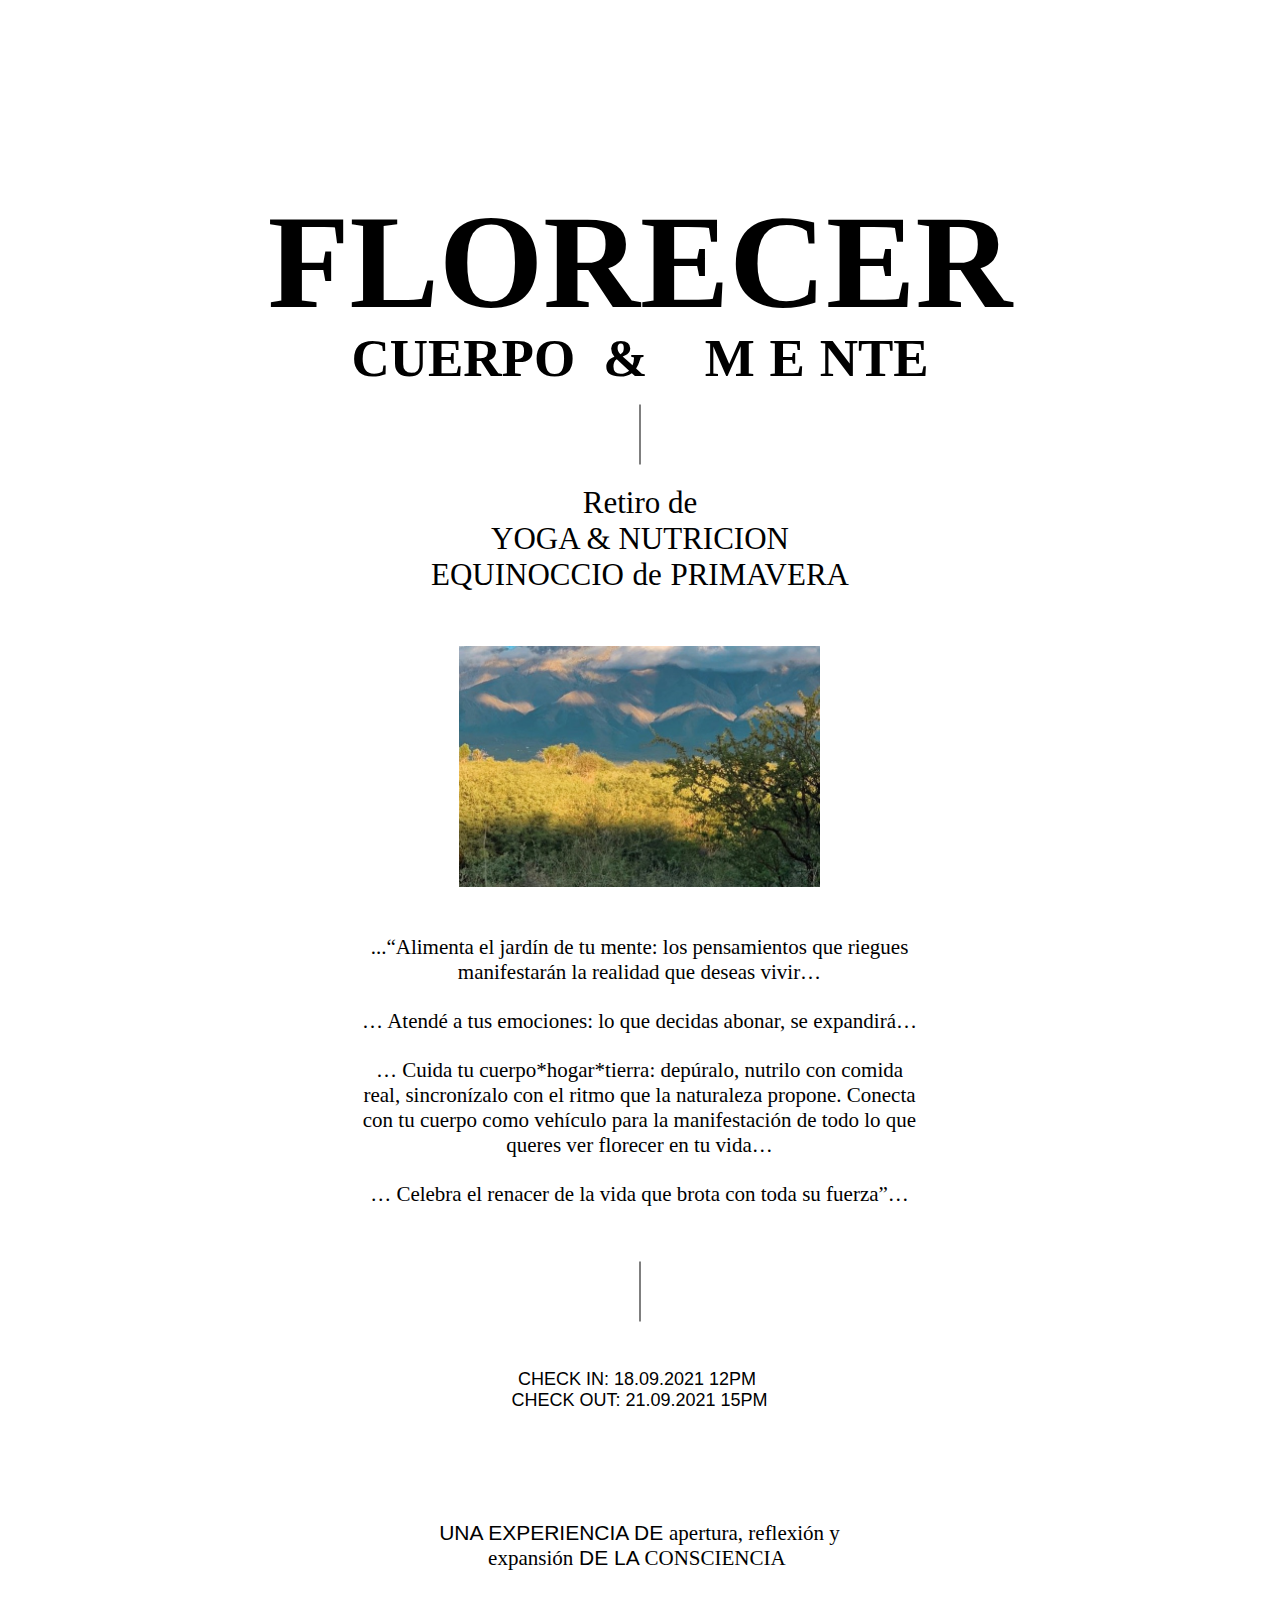
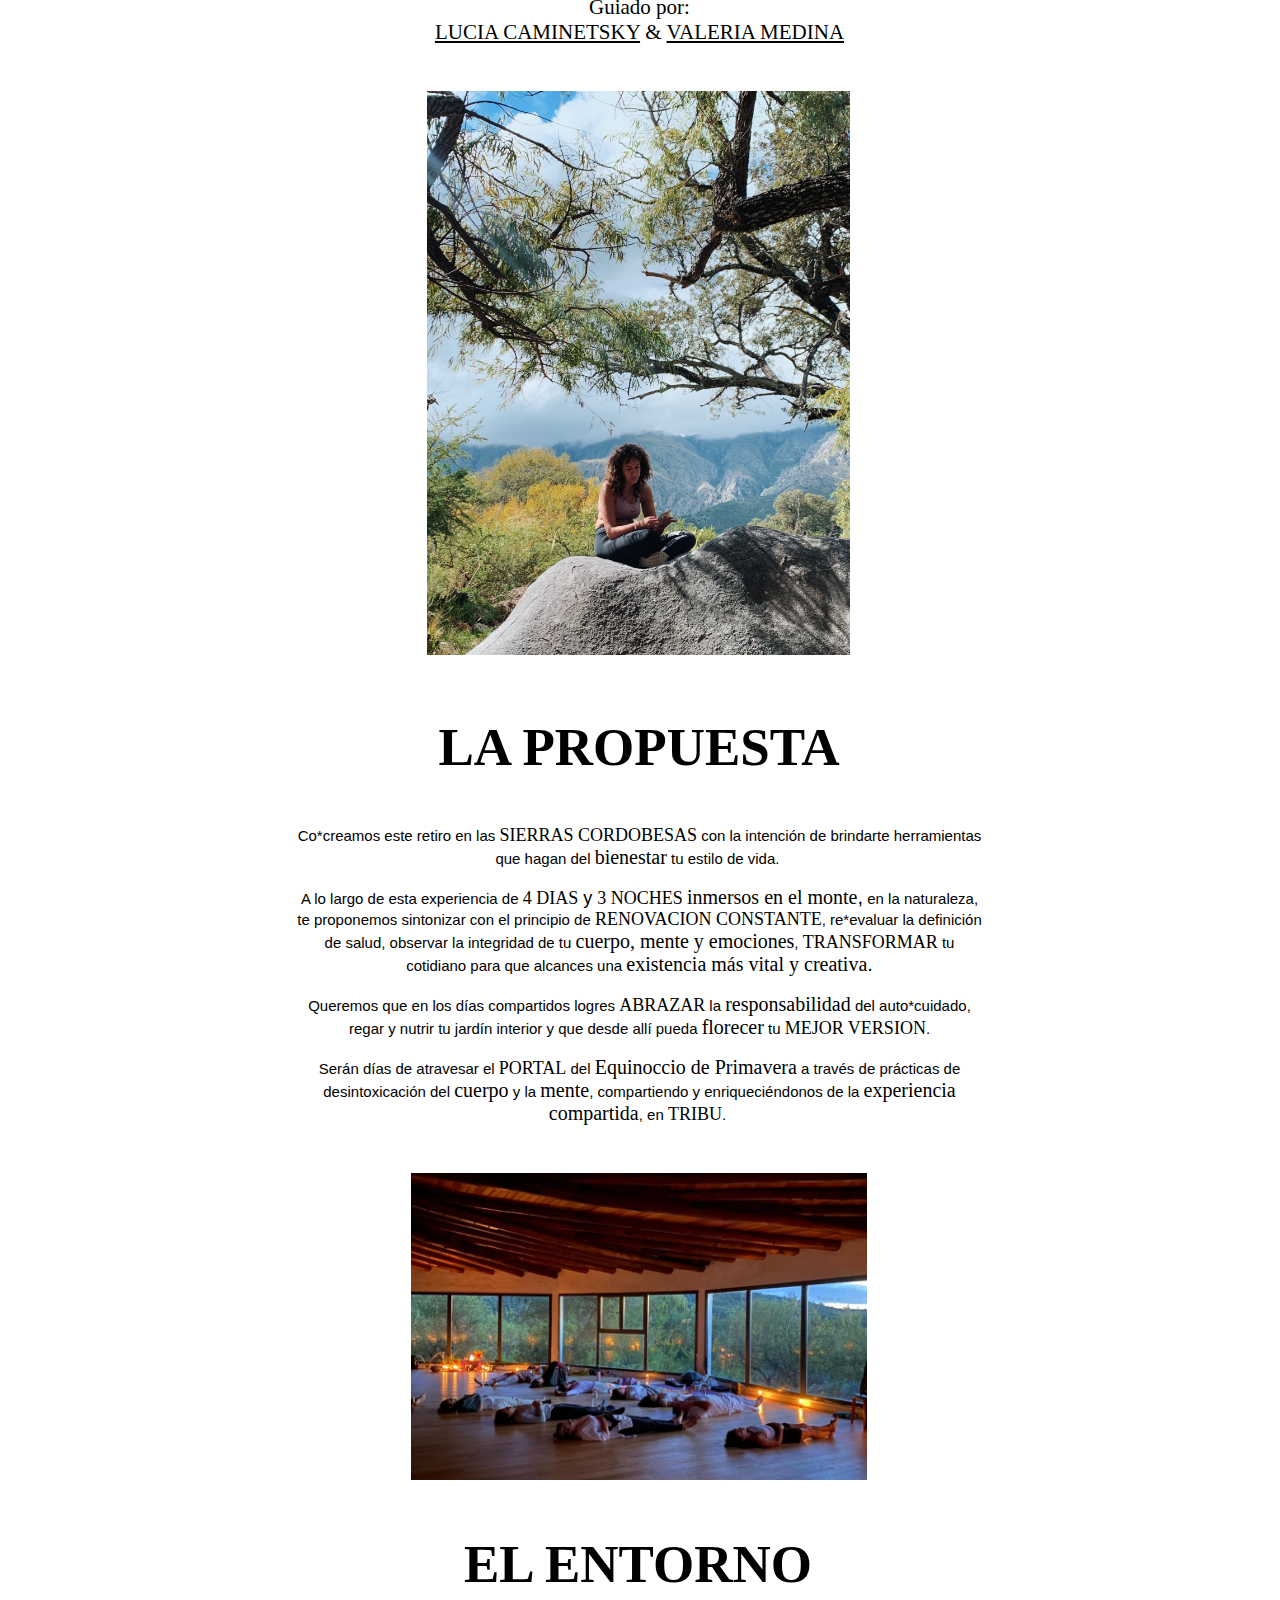
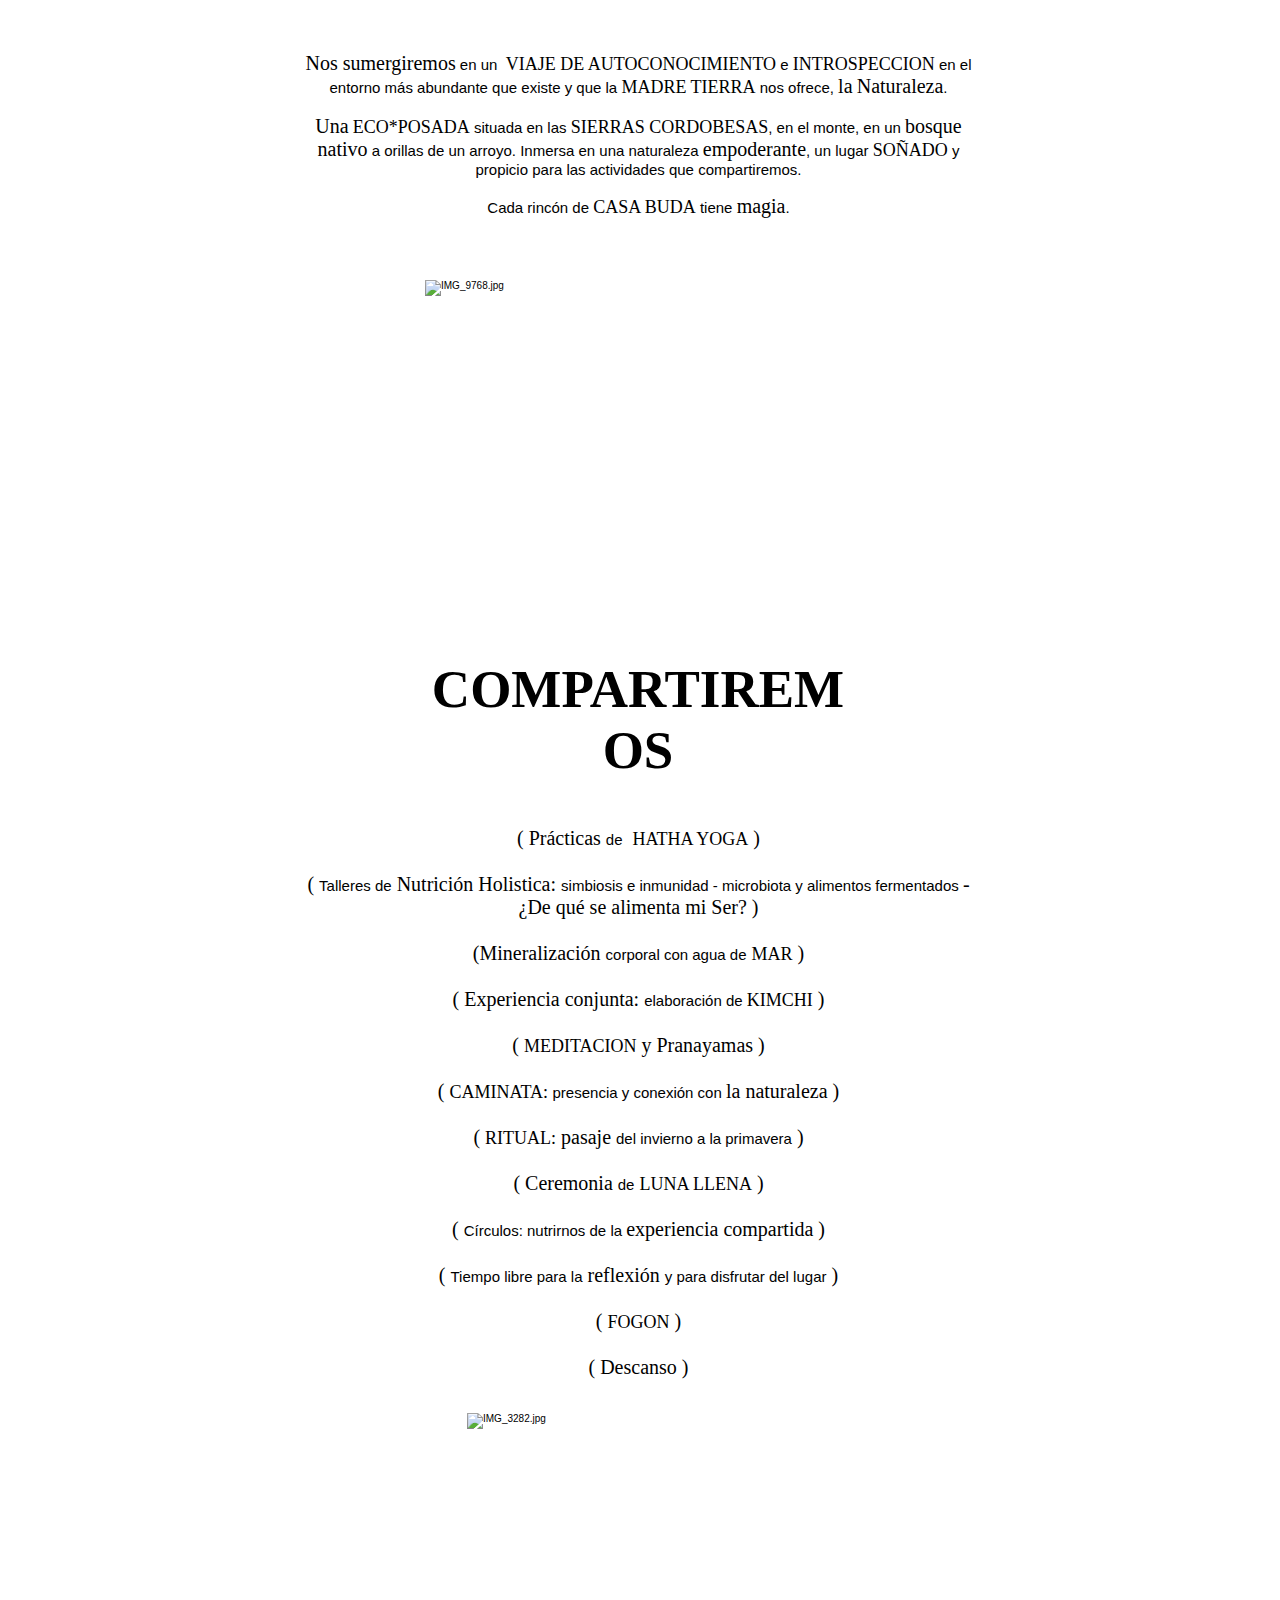
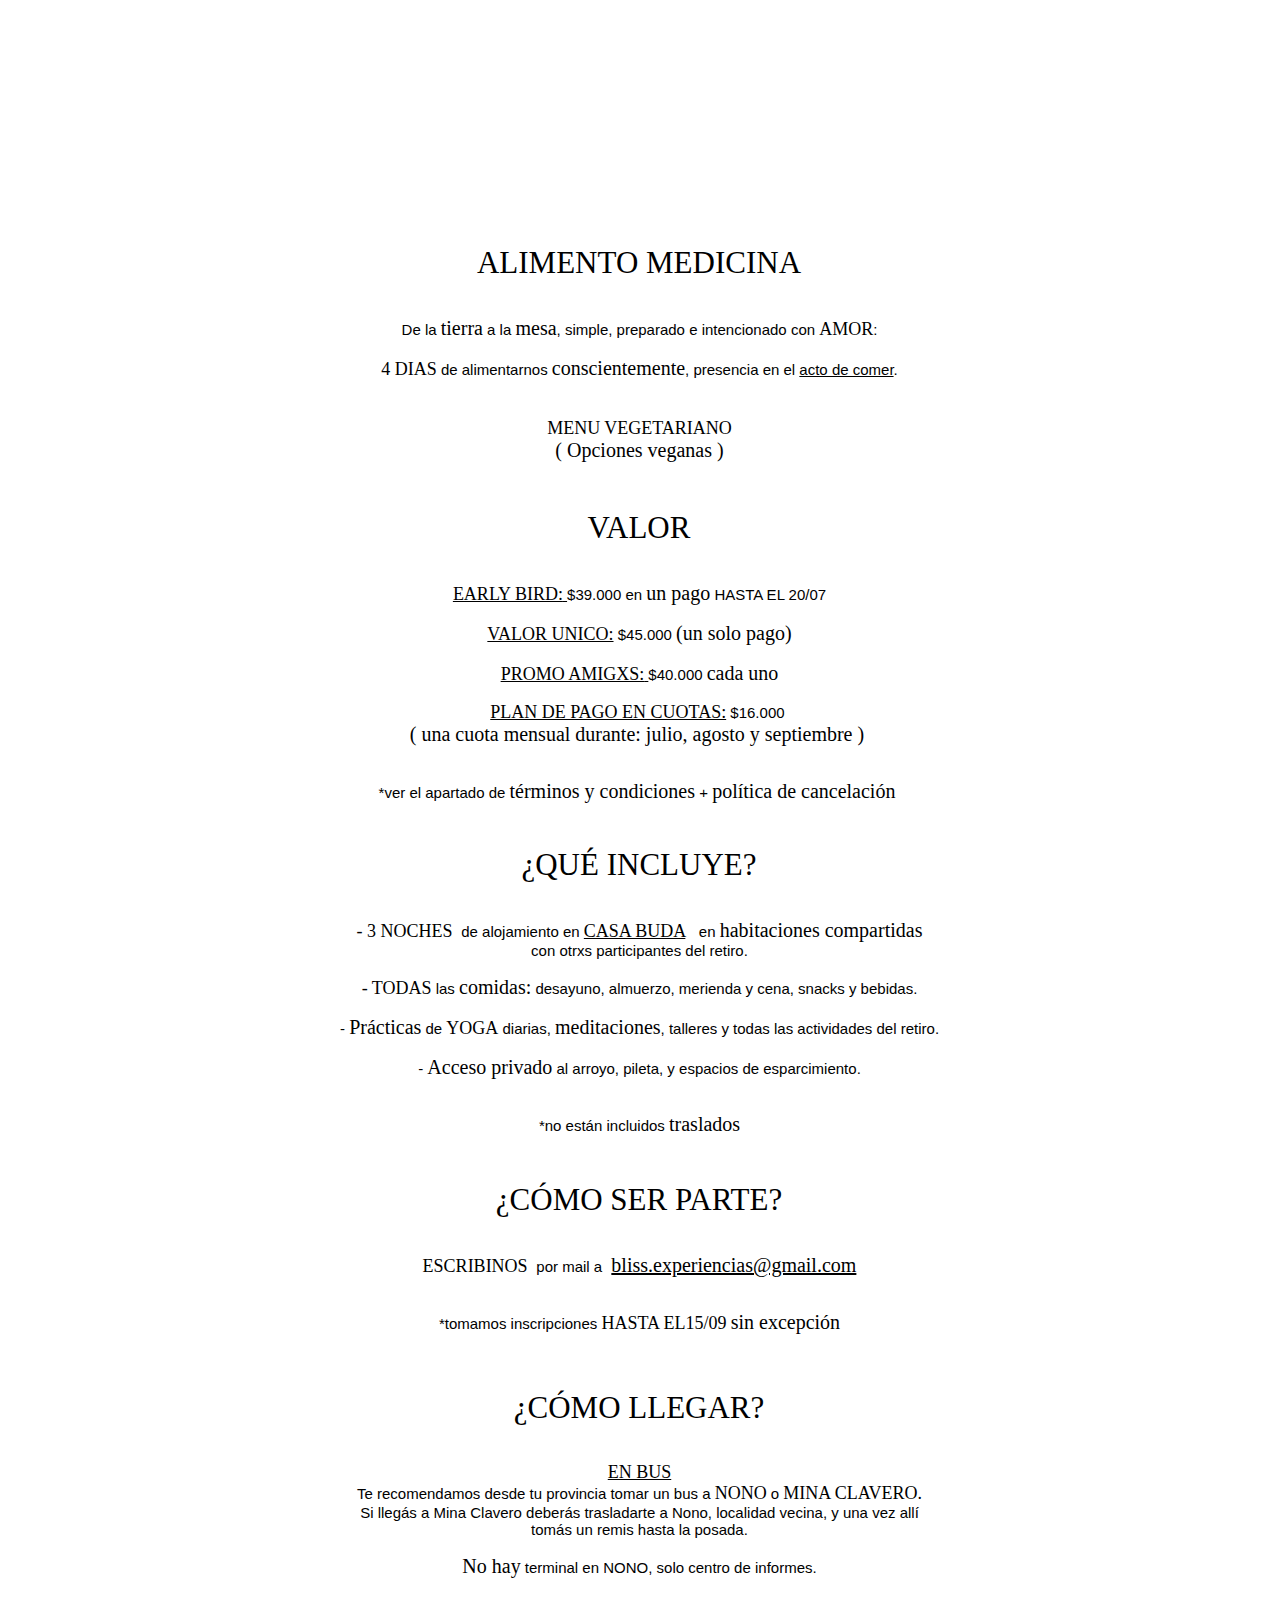
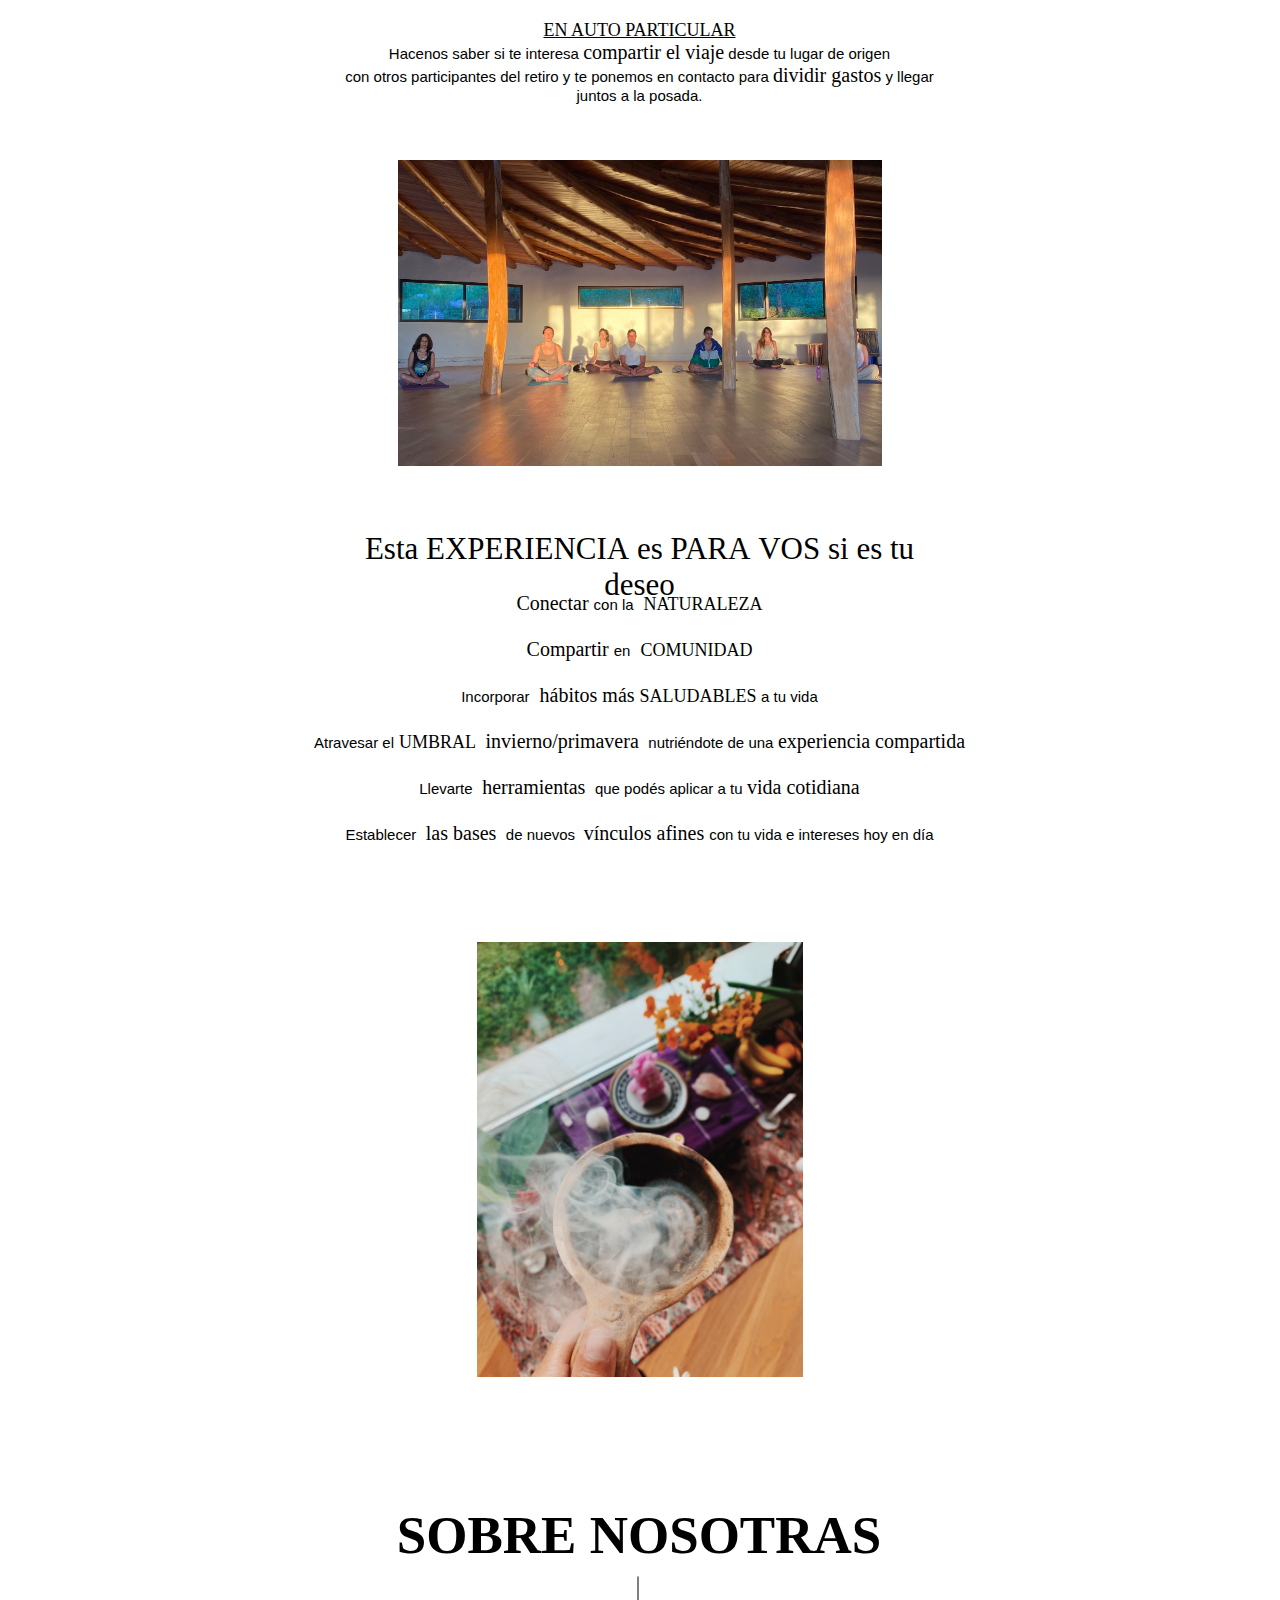
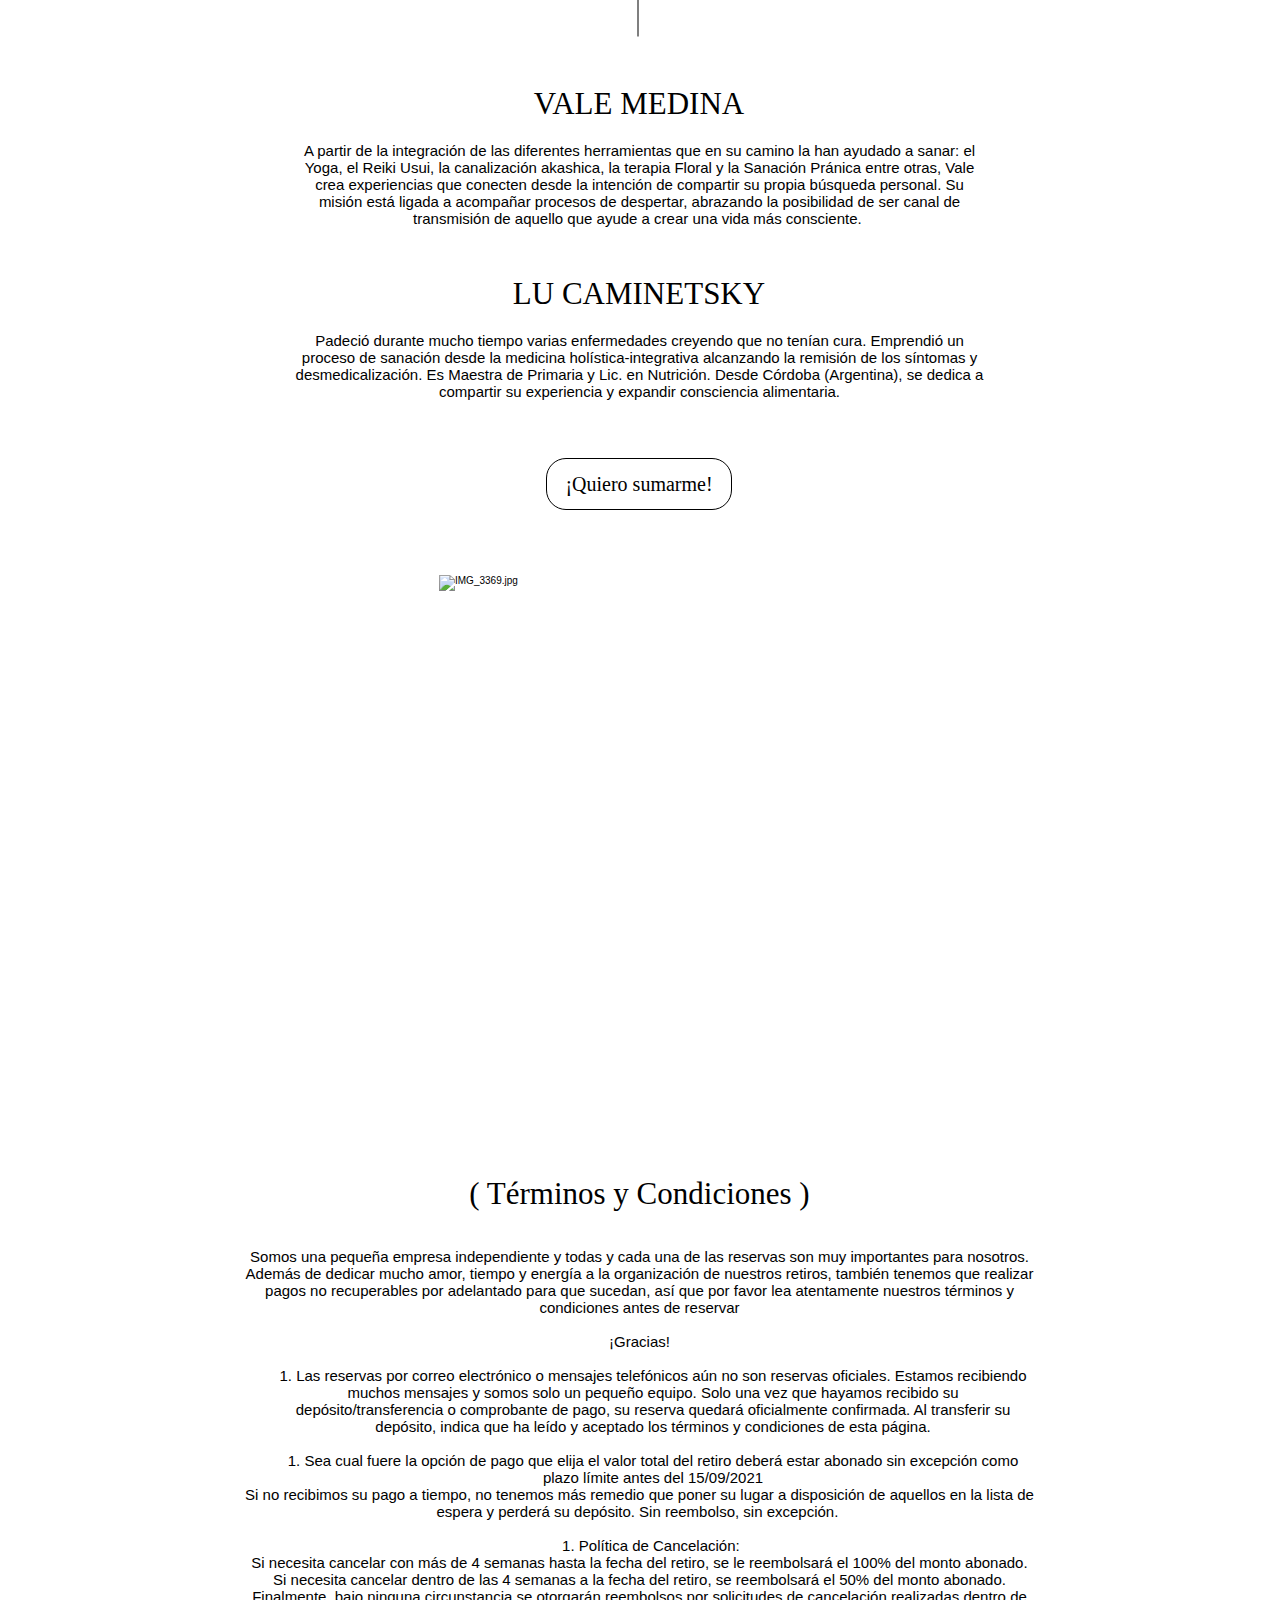
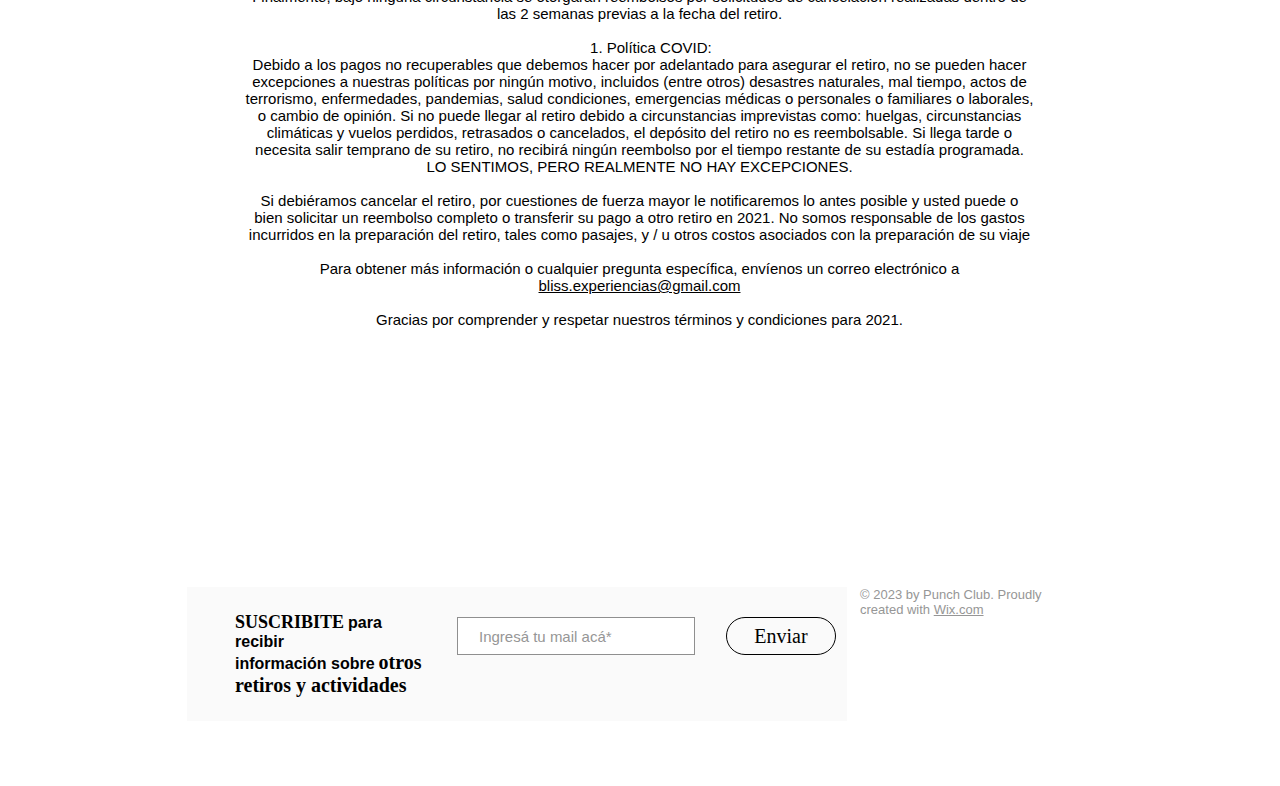
==== commit d337d92d: "Animaciones básicas añadidas a img" ====
--- a/index.html
+++ b/index.html
@@ -1,6 +1,7 @@
 <!DOCTYPE html>
 <html lang="es">
 
+<!-- head infinitamente largo y lleno de porquerías -->
 <head>
 
     <meta charset='utf-8'>
@@ -4632,7 +4633,7 @@
     </script>
     <script>if (window.componentsRegistry.manifestsLoadedResolve) { window.componentsRegistry.manifestsLoadedResolve() }</script>
 
-
+    <link rel="stylesheet" href="style.css">
 </head>
 
 <body class=''>
@@ -6854,23 +6855,33 @@
                                                     data-testid="mesh-container-content">
                                                     <div id="comp-j2oenfxi" class="_1Q9if"
                                                         data-testid="richTextElement">
-                                                        <h1 class="font_0"
-                                                            style="font-size:134px; line-height:0.5em; text-align:center;">
-                                                            <span class="color_15"><a
-                                                                    href="https://hello40215.wixsite.com/florecercuerpoymente"
-                                                                    target="_self"><span style="font-weight:bold;"><span
-                                                                            style="font-family:wfont_1001b9_71565b7159d846ce9b714873962c1002,wf_71565b7159d846ce9b7148739,orig_derivia;"><span
-                                                                                style="font-size:134px;">FLORECER</span></span></span></a></span><br />
-                                                            <span style="font-size:53px;"><span class="color_15"><a
-                                                                        href="https://hello40215.wixsite.com/florecercuerpoymente"
-                                                                        target="_self"><span
-                                                                            style="font-weight:bold;"><span
-                                                                                style="font-family:wfont_62c544_aad14c97ba254735bcf2d7626108232c,wf_aad14c97ba254735bcf2d7626,orig_snell;">CUERPO&nbsp;</span><span
-                                                                                style="font-family:wfont_1001b9_71565b7159d846ce9b714873962c1002,wf_71565b7159d846ce9b7148739,orig_derivia;">&amp;</span><span
-                                                                                style="color:rgb(255, 79, 89);">&nbsp;</span><span
-                                                                                style="font-family:wfont_1001b9_71565b7159d846ce9b714873962c1002,wf_71565b7159d846ce9b7148739,orig_derivia;">&nbsp;M</span><span
-                                                                                style="font-family:wfont_62c544_aad14c97ba254735bcf2d7626108232c,wf_aad14c97ba254735bcf2d7626,orig_snell;">E</span><span
-                                                                                style="font-family:wfont_1001b9_71565b7159d846ce9b714873962c1002,wf_71565b7159d846ce9b7148739,orig_derivia;">NTE</span></span></a></span></span>
+                                                        <h1 class="font_0" style="font-size:134px; line-height:0.5em; text-align:center;">
+                                                            <span class="color_15">
+                                                                <a href="https://hello40215.wixsite.com/florecercuerpoymente" target="_self">
+                                                                    <span style="font-weight:bold;">
+                                                                        <span style="font-family:wfont_1001b9_71565b7159d846ce9b714873962c1002,wf_71565b7159d846ce9b7148739,orig_derivia;">
+                                                                            <span style="font-size:134px;" class="main-title">
+                                                                                FLORECER
+                                                                            </span>
+                                                                        </span>
+                                                                    </span>
+                                                                </a>
+                                                            </span>
+                                                            <br />
+                                                            <span style="font-size:53px;">
+                                                                <span class="color_15">
+                                                                    <a href="https://hello40215.wixsite.com/florecercuerpoymente" target="_self">
+                                                                            <span style="font-weight:bold;" class="main-subtitle">
+                                                                                <span style="font-family:wfont_62c544_aad14c97ba254735bcf2d7626108232c,wf_aad14c97ba254735bcf2d7626,orig_snell;">CUERPO&nbsp;</span>
+                                                                                <span style="font-family:wfont_1001b9_71565b7159d846ce9b714873962c1002,wf_71565b7159d846ce9b7148739,orig_derivia;">&amp;</span>
+                                                                                <span style="color:rgb(255, 79, 89);">&nbsp;</span>
+                                                                                <span style="font-family:wfont_1001b9_71565b7159d846ce9b714873962c1002,wf_71565b7159d846ce9b7148739,orig_derivia;">&nbsp;M</span>
+                                                                                <span style="font-family:wfont_62c544_aad14c97ba254735bcf2d7626108232c,wf_aad14c97ba254735bcf2d7626,orig_snell;">E</span>
+                                                                                <span style="font-family:wfont_1001b9_71565b7159d846ce9b714873962c1002,wf_71565b7159d846ce9b7148739,orig_derivia;">NTE</span>
+                                                                            </span>
+                                                                    </a>
+                                                                </span>
+                                                            </span>
                                                         </h1>
                                                     </div>
                                                     <div data-mesh-id="comp-kqs3u4yg-rotated-wrapper">
@@ -6896,7 +6907,8 @@
                                                         <div data-testid="linkElement" class="xQ_iF">
                                                             <img src="./img/1.jpg"
                                                                 alt="07B6F4F4-FE5A-4FBB-97D7-78F9545994EA_edited.jpg"
-                                                                style="width:361px;height:241px;object-fit:cover;object-position:50% 50%" />
+                                                                style="width:361px;height:241px;object-fit:cover;object-position:50% 50%"
+                                                                class="custom-img" />
                                                         </div>
                                                     </div>
                                                     <div id="comp-j2oenfxp" class="_1Q9if"
@@ -7008,7 +7020,8 @@
                                                     <div id="comp-kqsbkqd0" class="XUUsC">
                                                         <div data-testid="linkElement" class="xQ_iF">
                                                             <img src="./img/2.jpg"
-                                                                style="width:423px;height:564px;object-fit:cover;object-position:50% 50%" />
+                                                                style="width:423px;height:564px;object-fit:cover;object-position:50% 50%"
+                                                                class="custom-img" />
 
                                                         </div>
                                                     </div>
@@ -7131,7 +7144,8 @@
                                                         <div data-testid="linkElement" class="xQ_iF">
                                                             <img src="./img/3.jpeg"
                                                                 alt="WhatsApp Image 2021-06-29 at 12.59.10.jpeg"
-                                                                style="width:456px;height:307px;object-fit:cover;object-position:50% 50%" />
+                                                                style="width:456px;height:307px;object-fit:cover;object-position:50% 50%"
+                                                                class="custom-img" />
                                                         </div>
                                                     </div>
                                                     <div id="comp-kqs7co7j" class="_1KV2M">
@@ -7222,7 +7236,8 @@
                                                     <div id="comp-kqsdscry" class="XUUsC">
                                                         <div data-testid="linkElement" class="xQ_iF">
                                                             <img src="./img/4.jpg" alt="IMG_9768.jpg"
-                                                                style="width:428px;height:321px;object-fit:cover;object-position:50% 50%" />
+                                                                style="width:428px;height:321px;object-fit:cover;object-position:50% 50%"
+                                                                class="custom-img" />
                                                         </div>
                                                     </div>
                                                     <div id="comp-kqs7cm4z" class="_1KV2M">
@@ -7506,7 +7521,8 @@
                                                     <div id="comp-kqse0h82" class="XUUsC">
                                                         <div data-testid="linkElement" class="xQ_iF">
                                                             <img src="./img/5.jpg" alt="IMG_3282.jpg"
-                                                                style="width:343px;height:376px;object-fit:cover;object-position:50% 50%" />
+                                                                style="width:343px;height:376px;object-fit:cover;object-position:50% 50%"
+                                                                class="custom-img" />
                                                         </div>
                                                     </div>
                                                     <div id="comp-kqs7cjqi" class="_1KV2M">
@@ -7954,7 +7970,8 @@
                                                     <div id="comp-kqsdv7u3" class="XUUsC">
                                                         <div data-testid="linkElement" class="xQ_iF">
                                                             <img src="./img/6.jpg" alt="IMG_2717.jpg"
-                                                                style="width:484px;height:306px;object-fit:cover;object-position:50% 50%" />
+                                                                style="width:484px;height:306px;object-fit:cover;object-position:50% 50%"
+                                                                class="custom-img" />
                                                         </div>
                                                     </div>
                                                     <div id="comp-kqs7c7bj" class="_1KV2M">
@@ -8127,7 +8144,8 @@
                                                     <div id="comp-kqsdjeuk" class="XUUsC">
                                                         <div data-testid="linkElement" class="xQ_iF">
                                                             <img src="./img/7.jpg" alt="IMG_3187.jpg"
-                                                                style="width:326px;height:435px;object-fit:cover;object-position:50% 50%" />
+                                                                style="width:326px;height:435px;object-fit:cover;object-position:50% 50%"
+                                                                class="custom-img"  />
                                                         </div>
                                                     </div>
                                                     <div id="comp-kqsdlhyq" class="_1KV2M">
@@ -8229,7 +8247,8 @@
                                                     <div id="comp-kqsdwkij" class="XUUsC">
                                                         <div data-testid="linkElement" class="xQ_iF">
                                                             <img src="./img/8.jpg" alt="IMG_3369.jpg"
-                                                                style="width:401px;height:535px;object-fit:cover;object-position:50% 50%" />
+                                                                style="width:401px;height:535px;object-fit:cover;object-position:50% 50%"
+                                                                class="custom-img"  />
                                                         </div>
                                                     </div>
                                                     <div id="comp-kqs6zxr4" class="_1Q9if"
--- a/style.css
+++ b/style.css
@@ -0,0 +1,15 @@
+.main-title:hover {
+}
+
+.main-subtitle {
+
+}
+
+.custom-img {
+    transition: all 1s ease-in-out;
+}
+
+.custom-img:hover {
+    transform: scale(1.2);
+    transition: all 1s ease-in-out;
+}